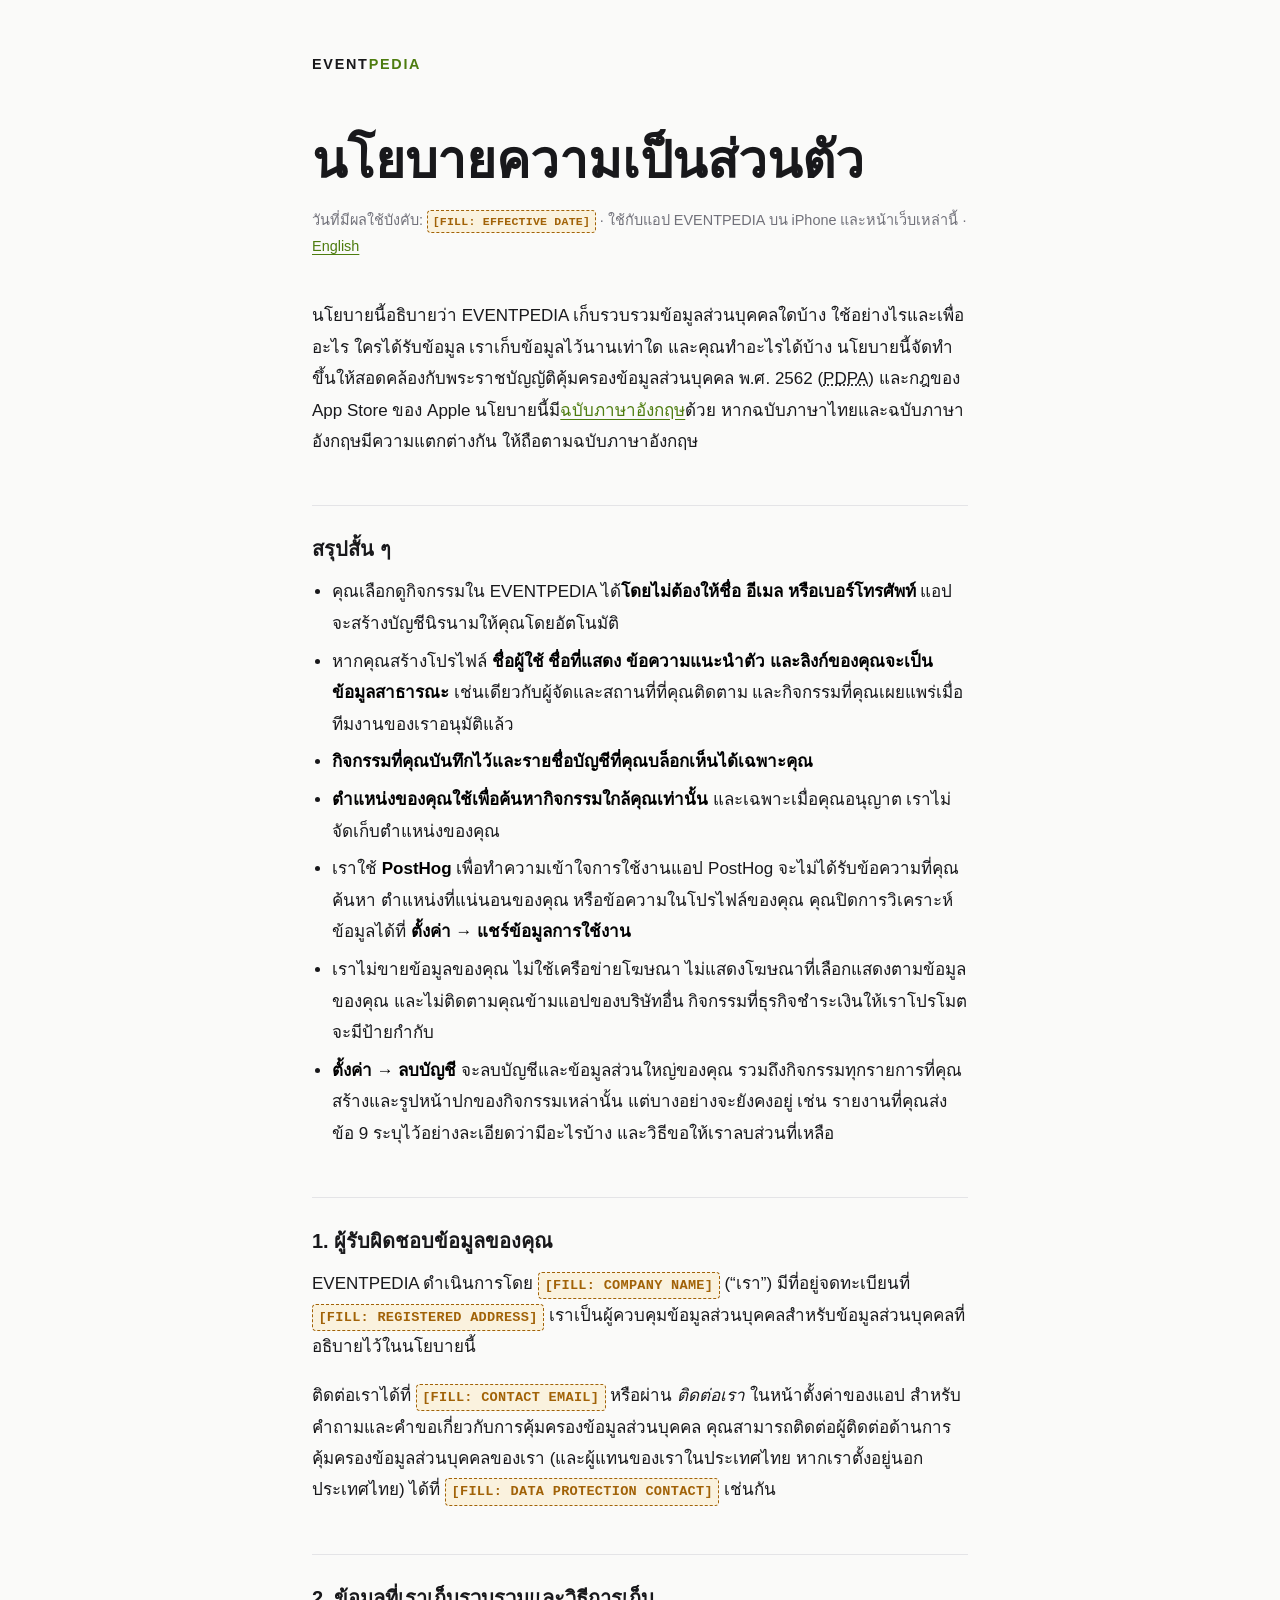
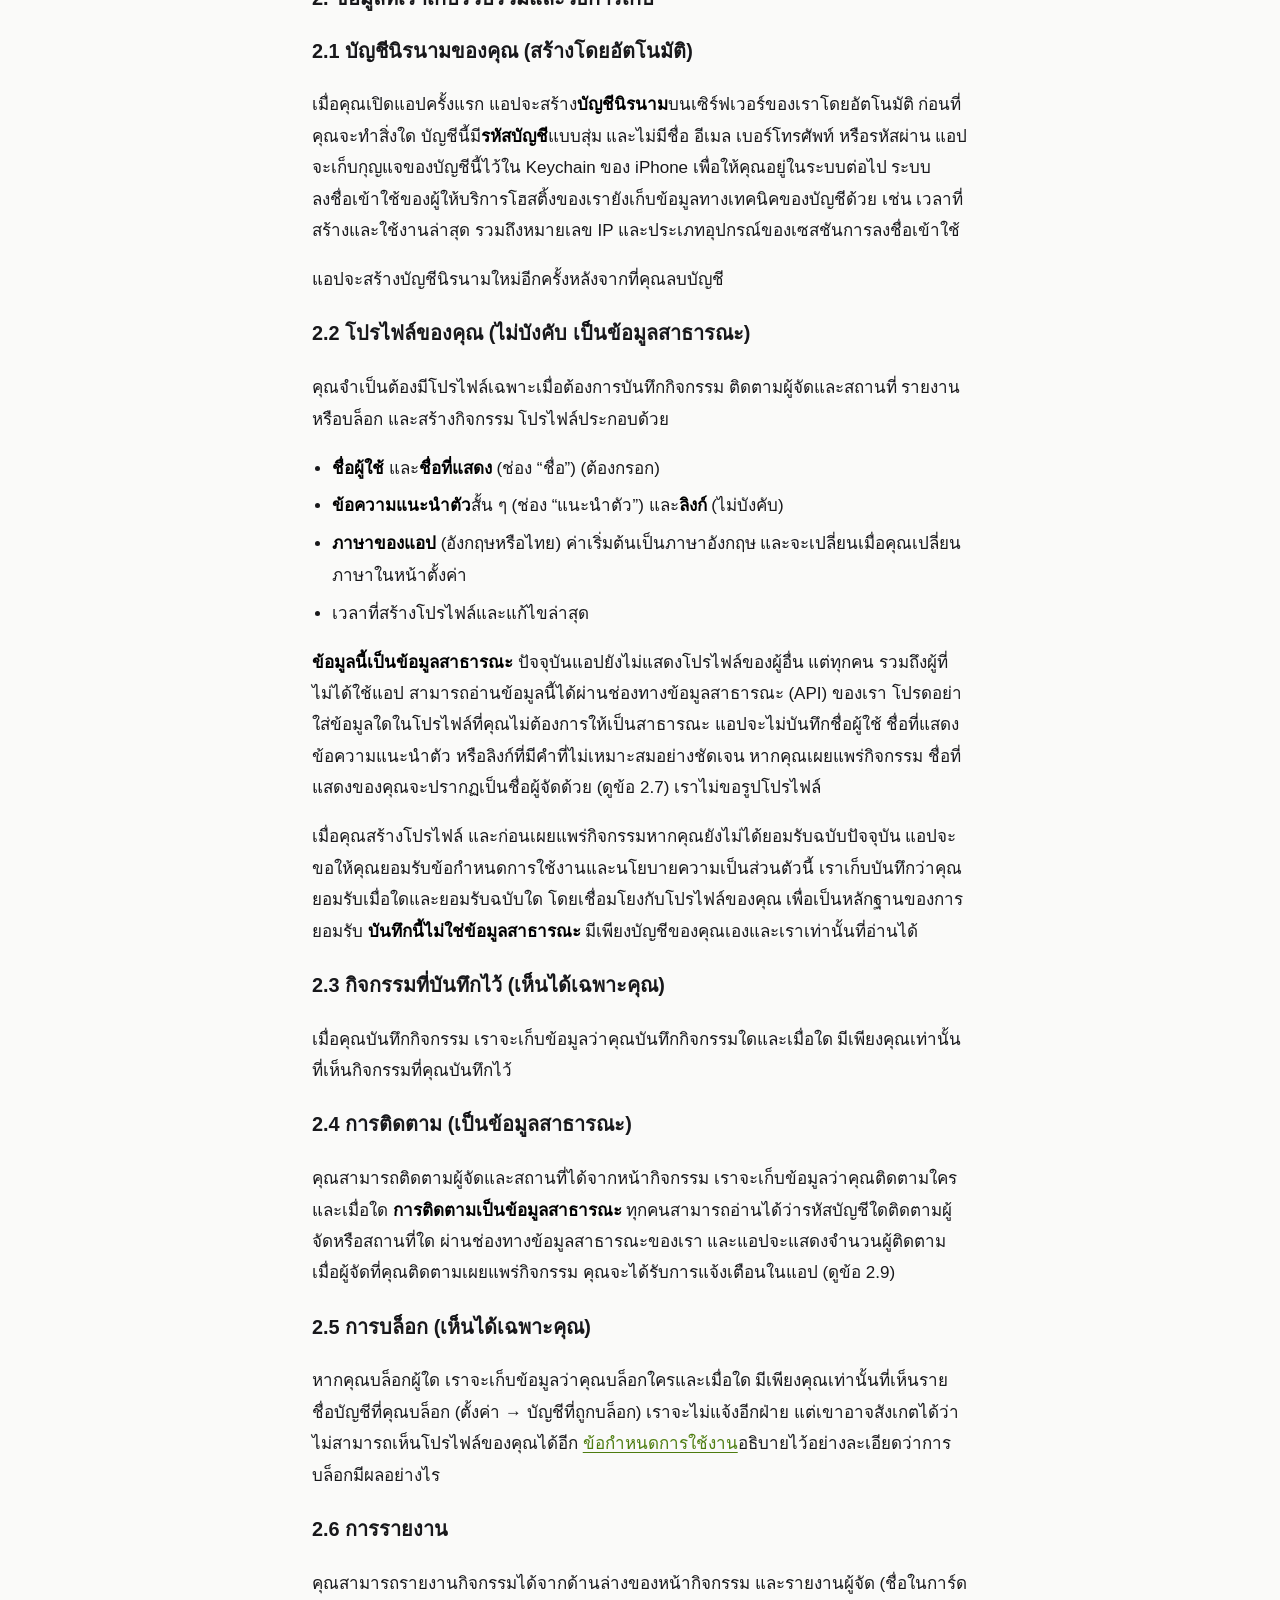
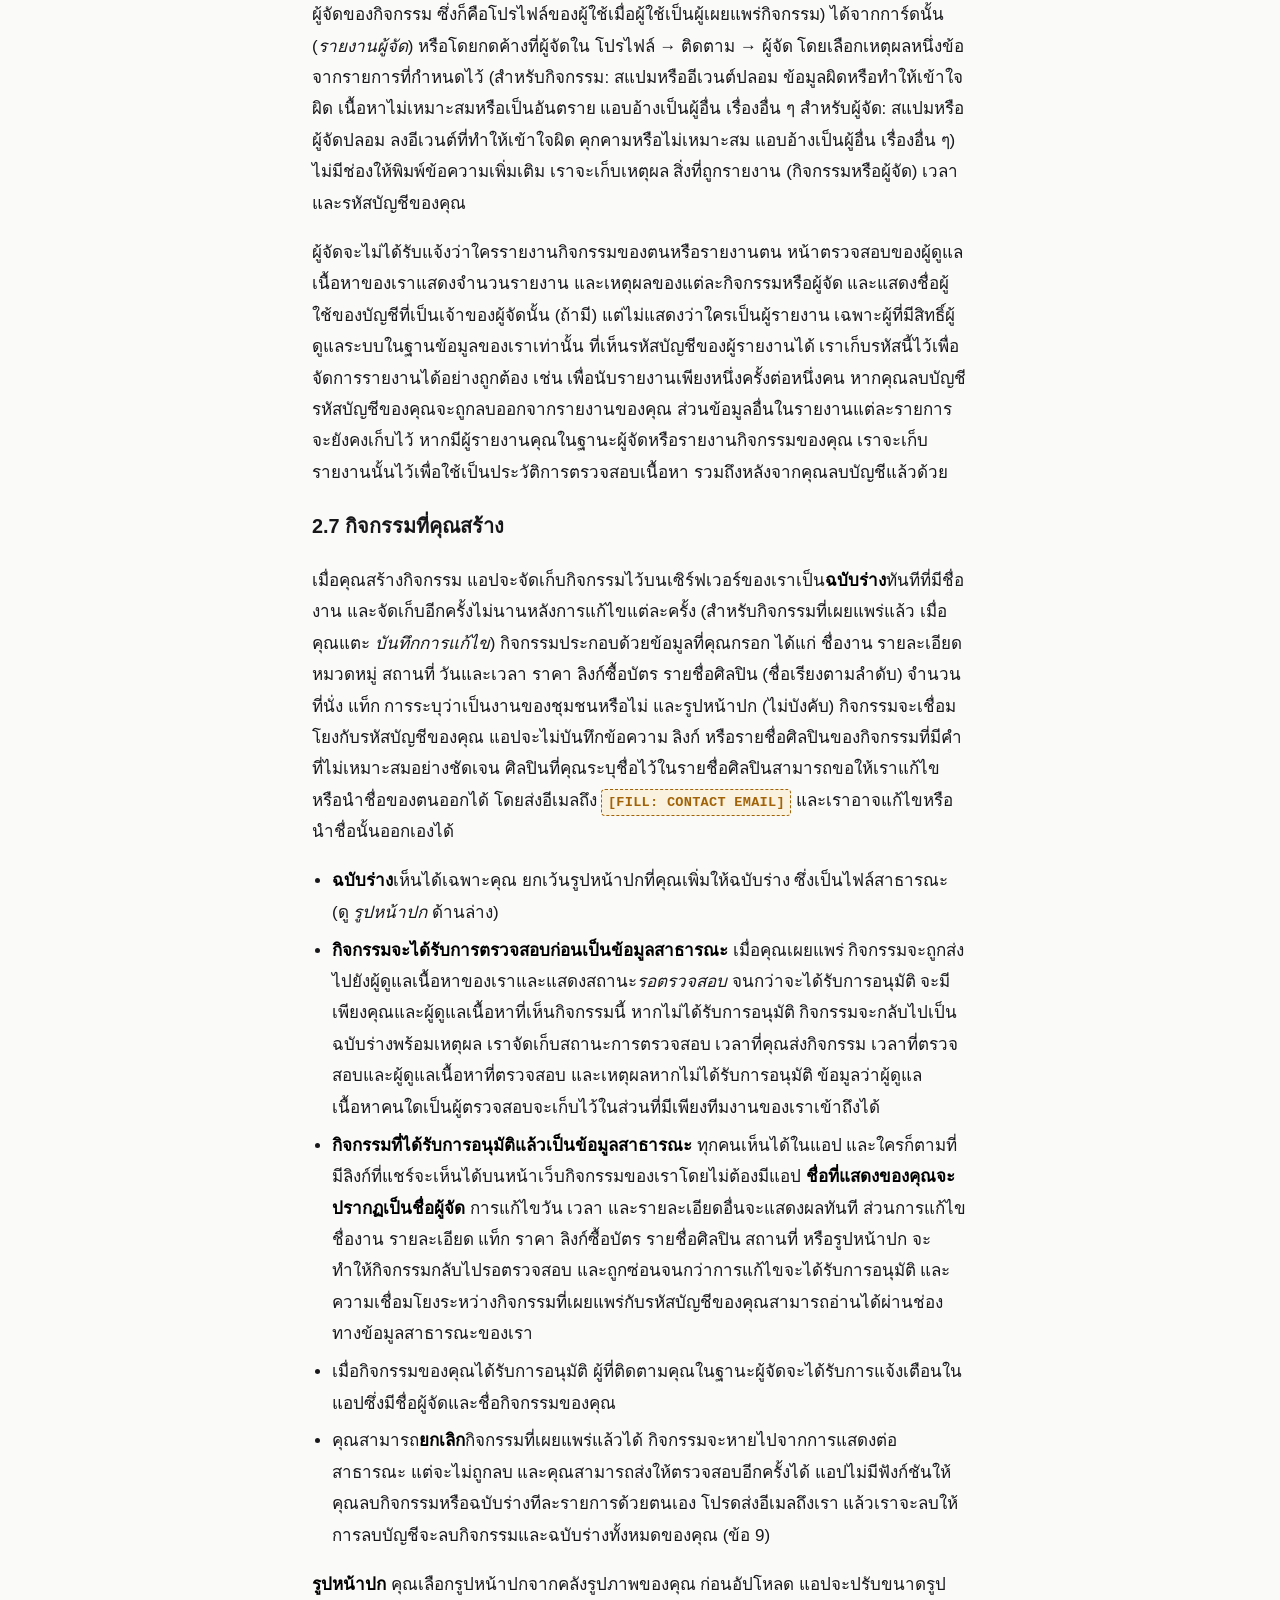
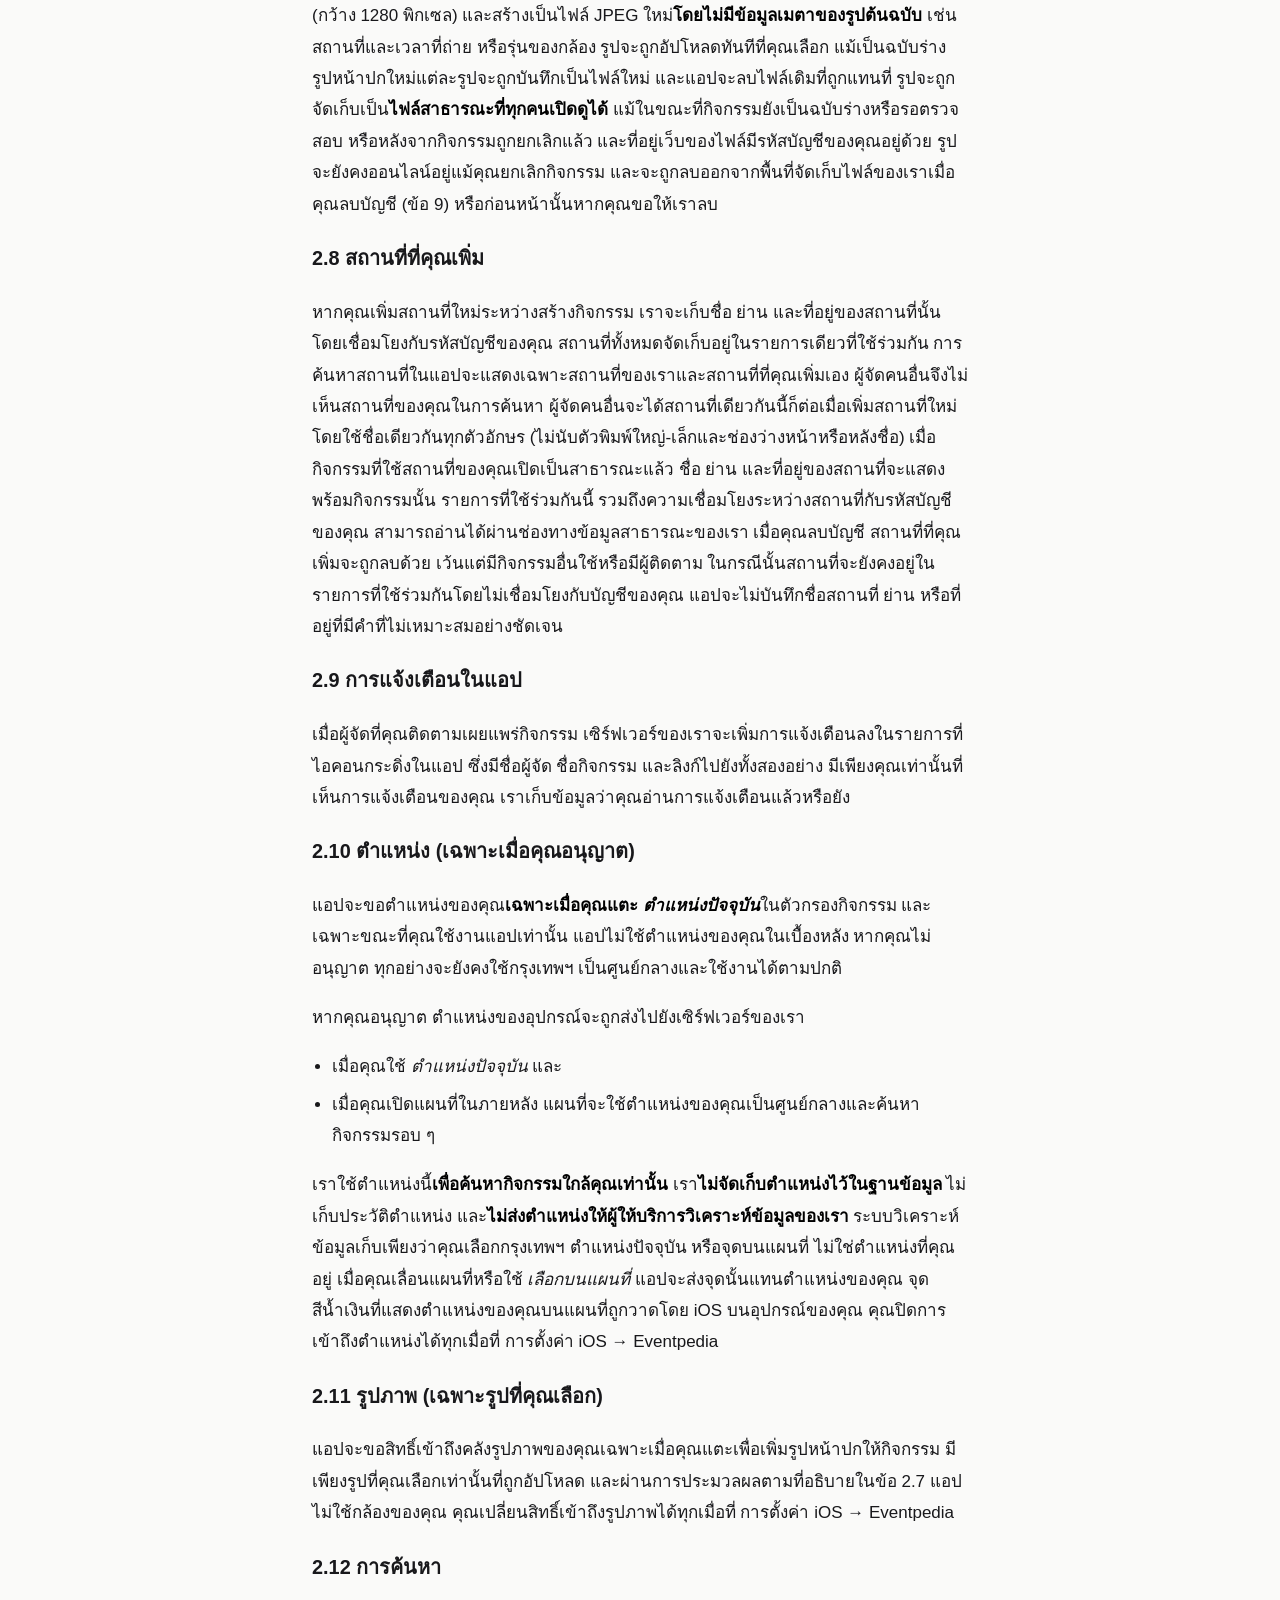
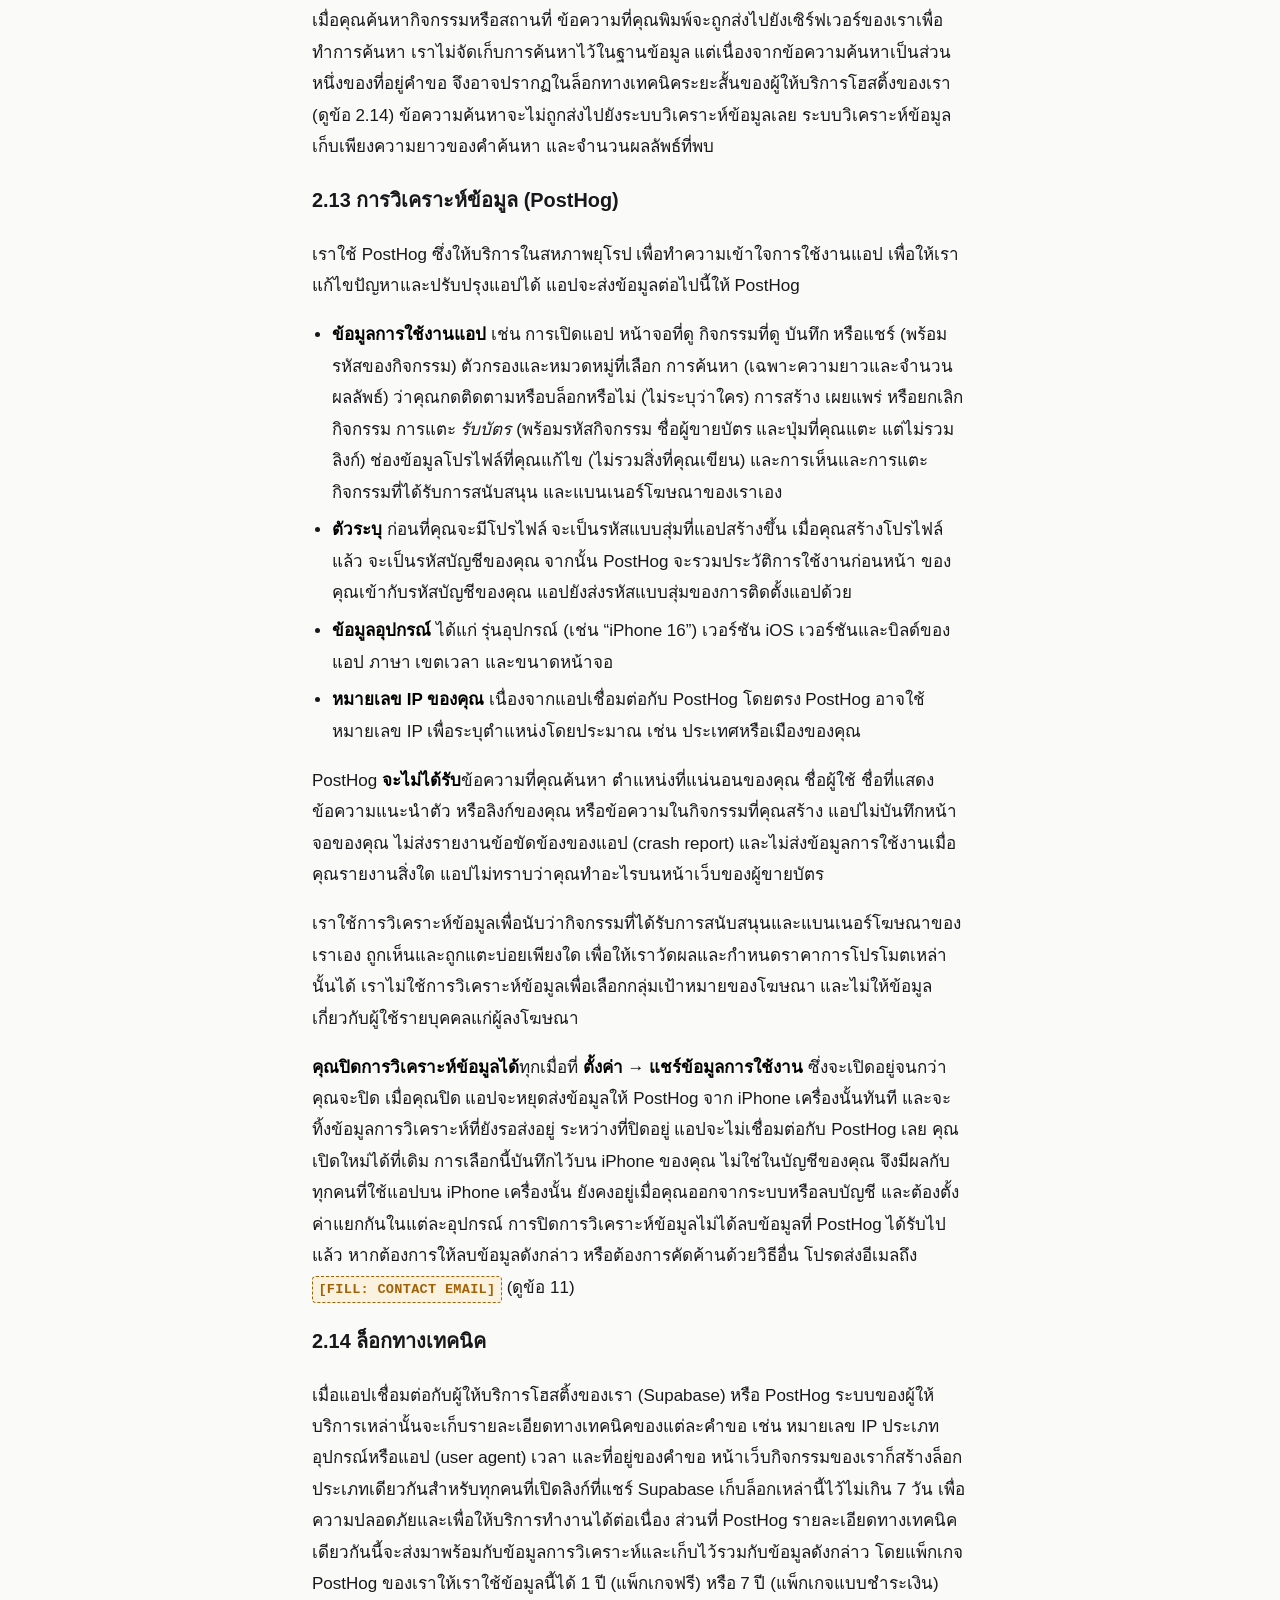
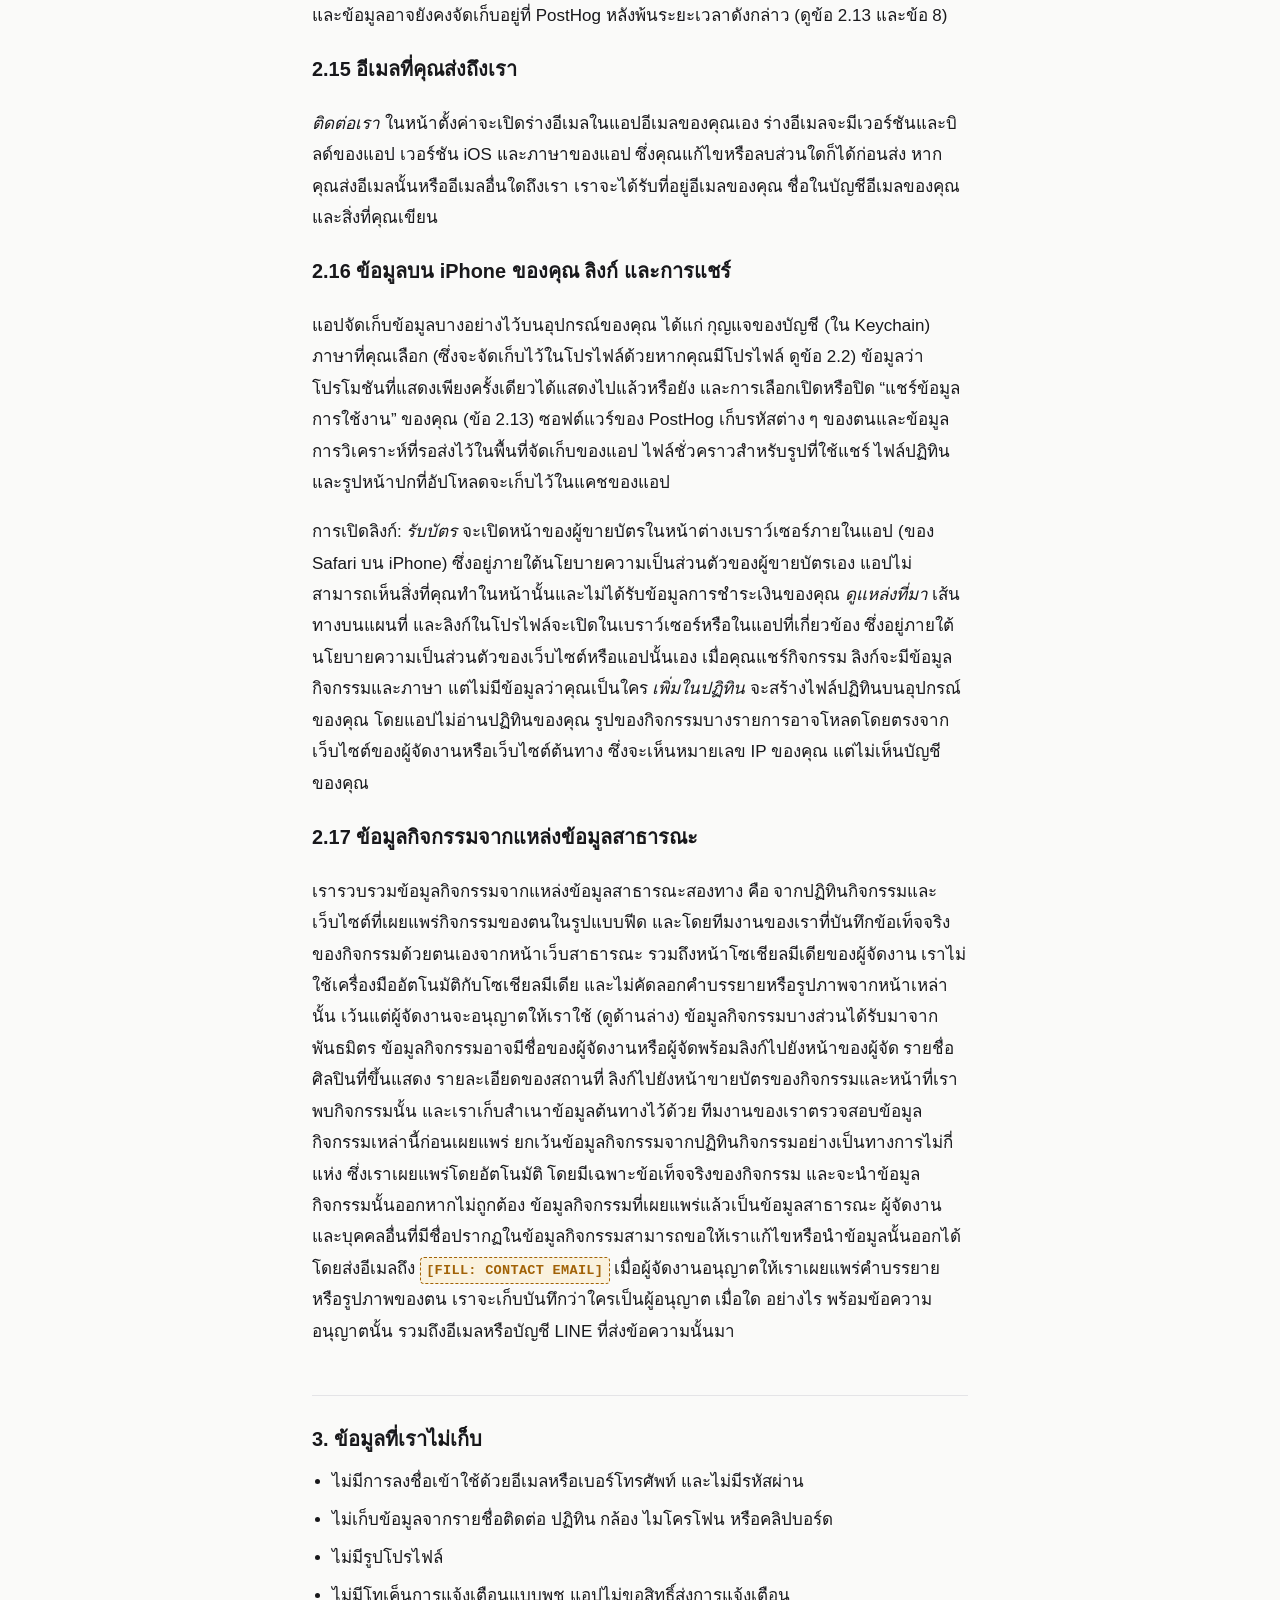
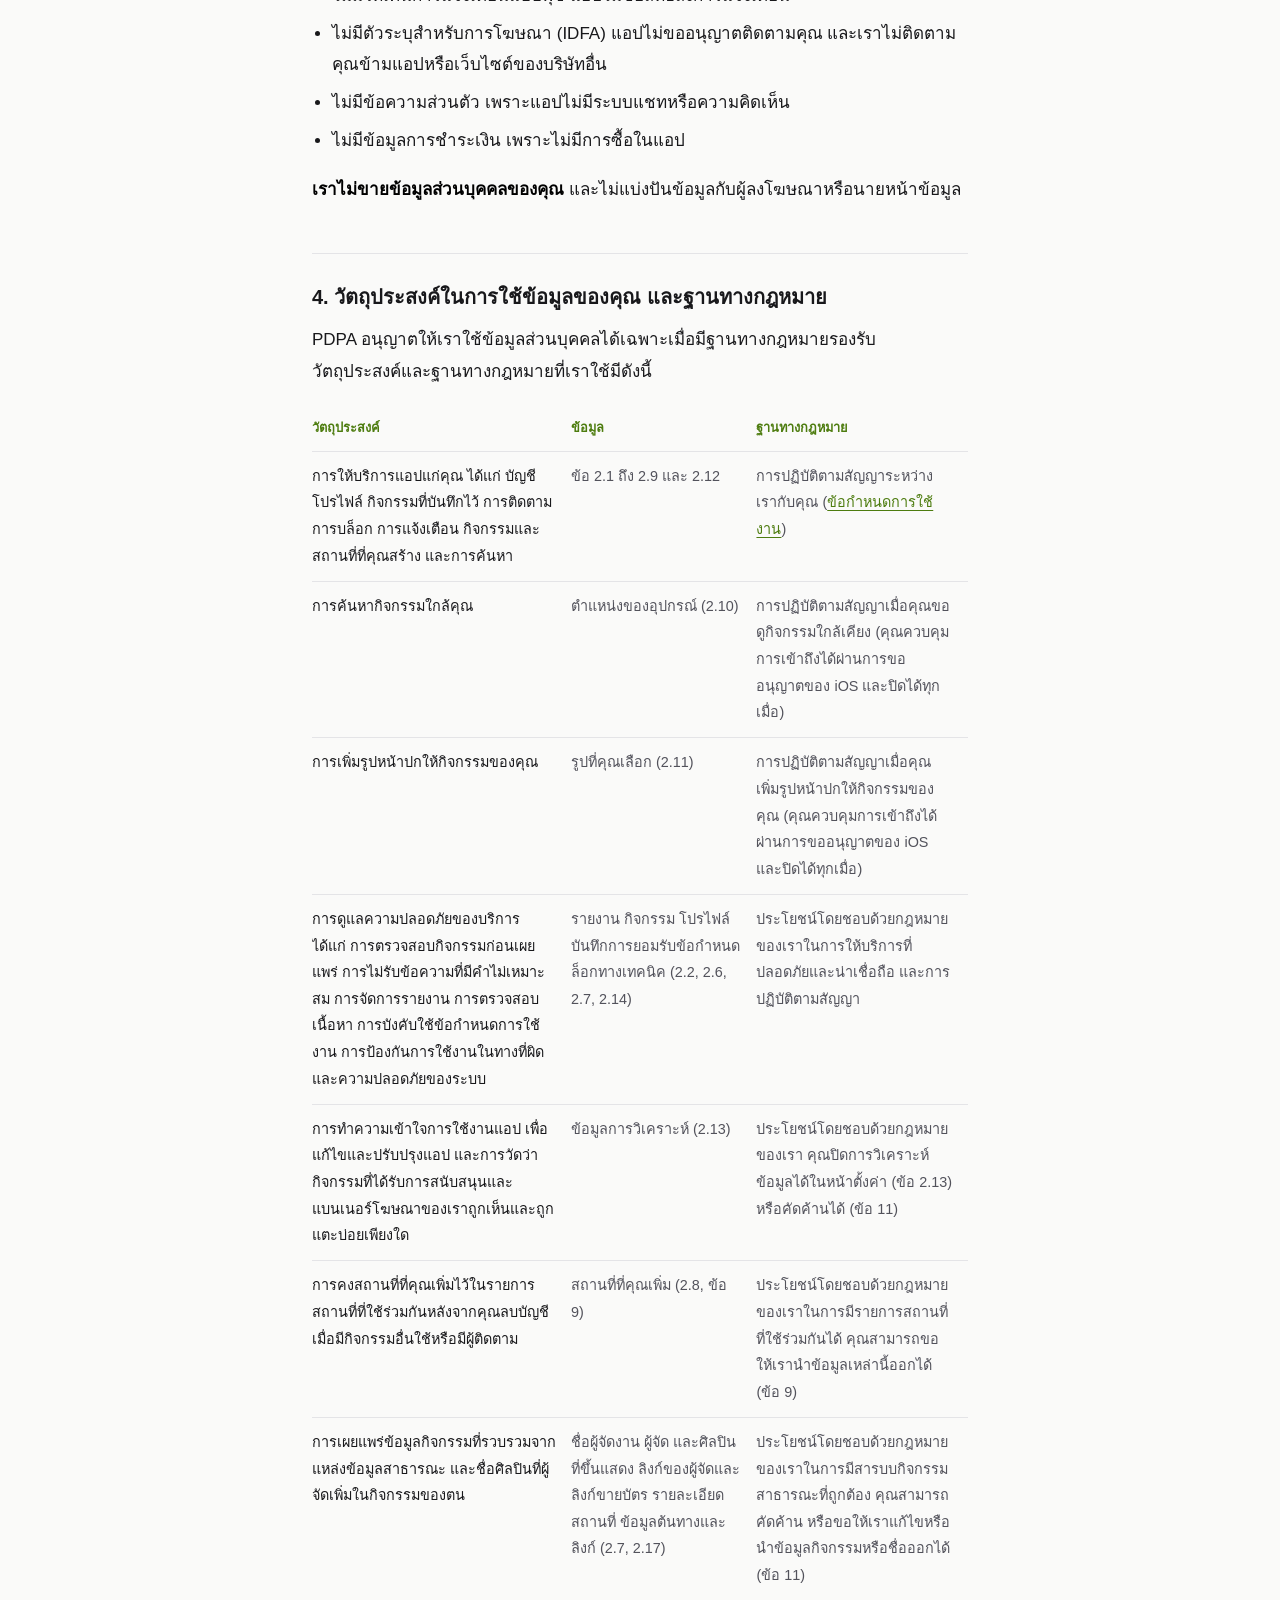
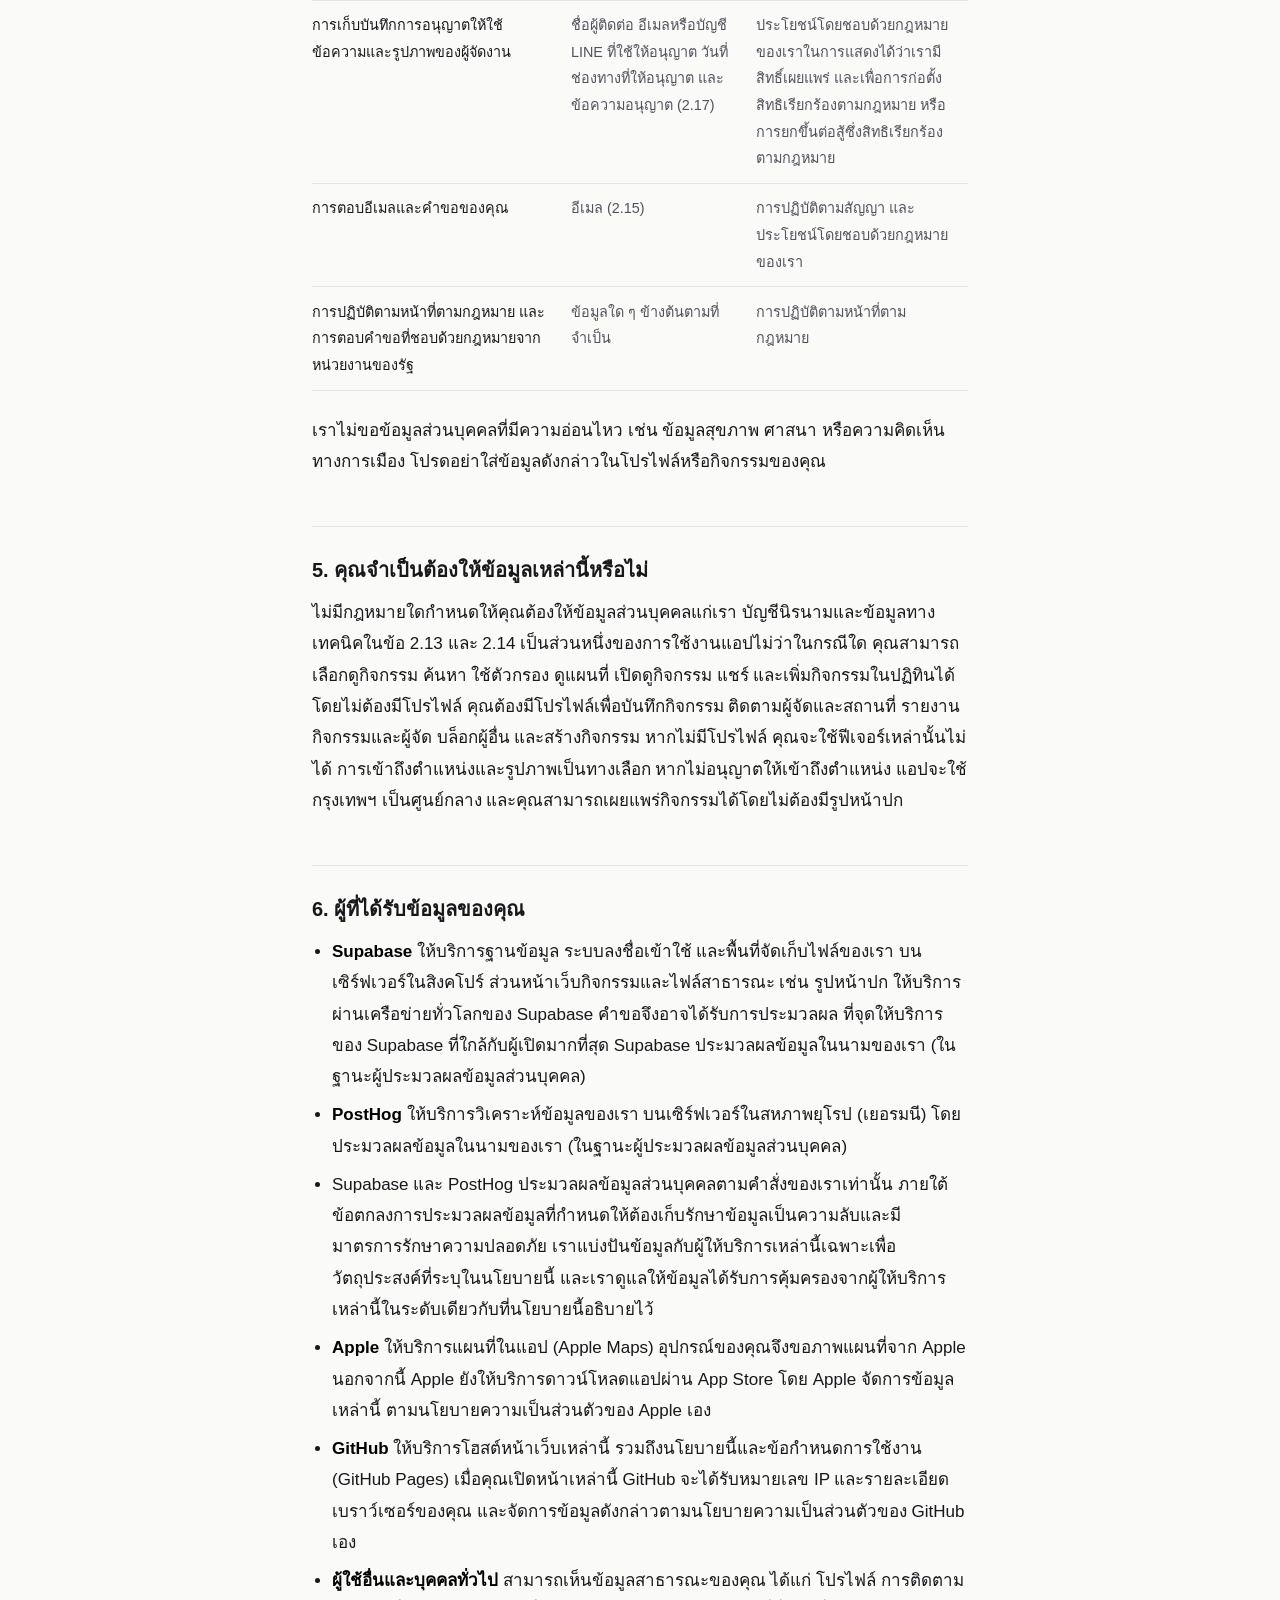
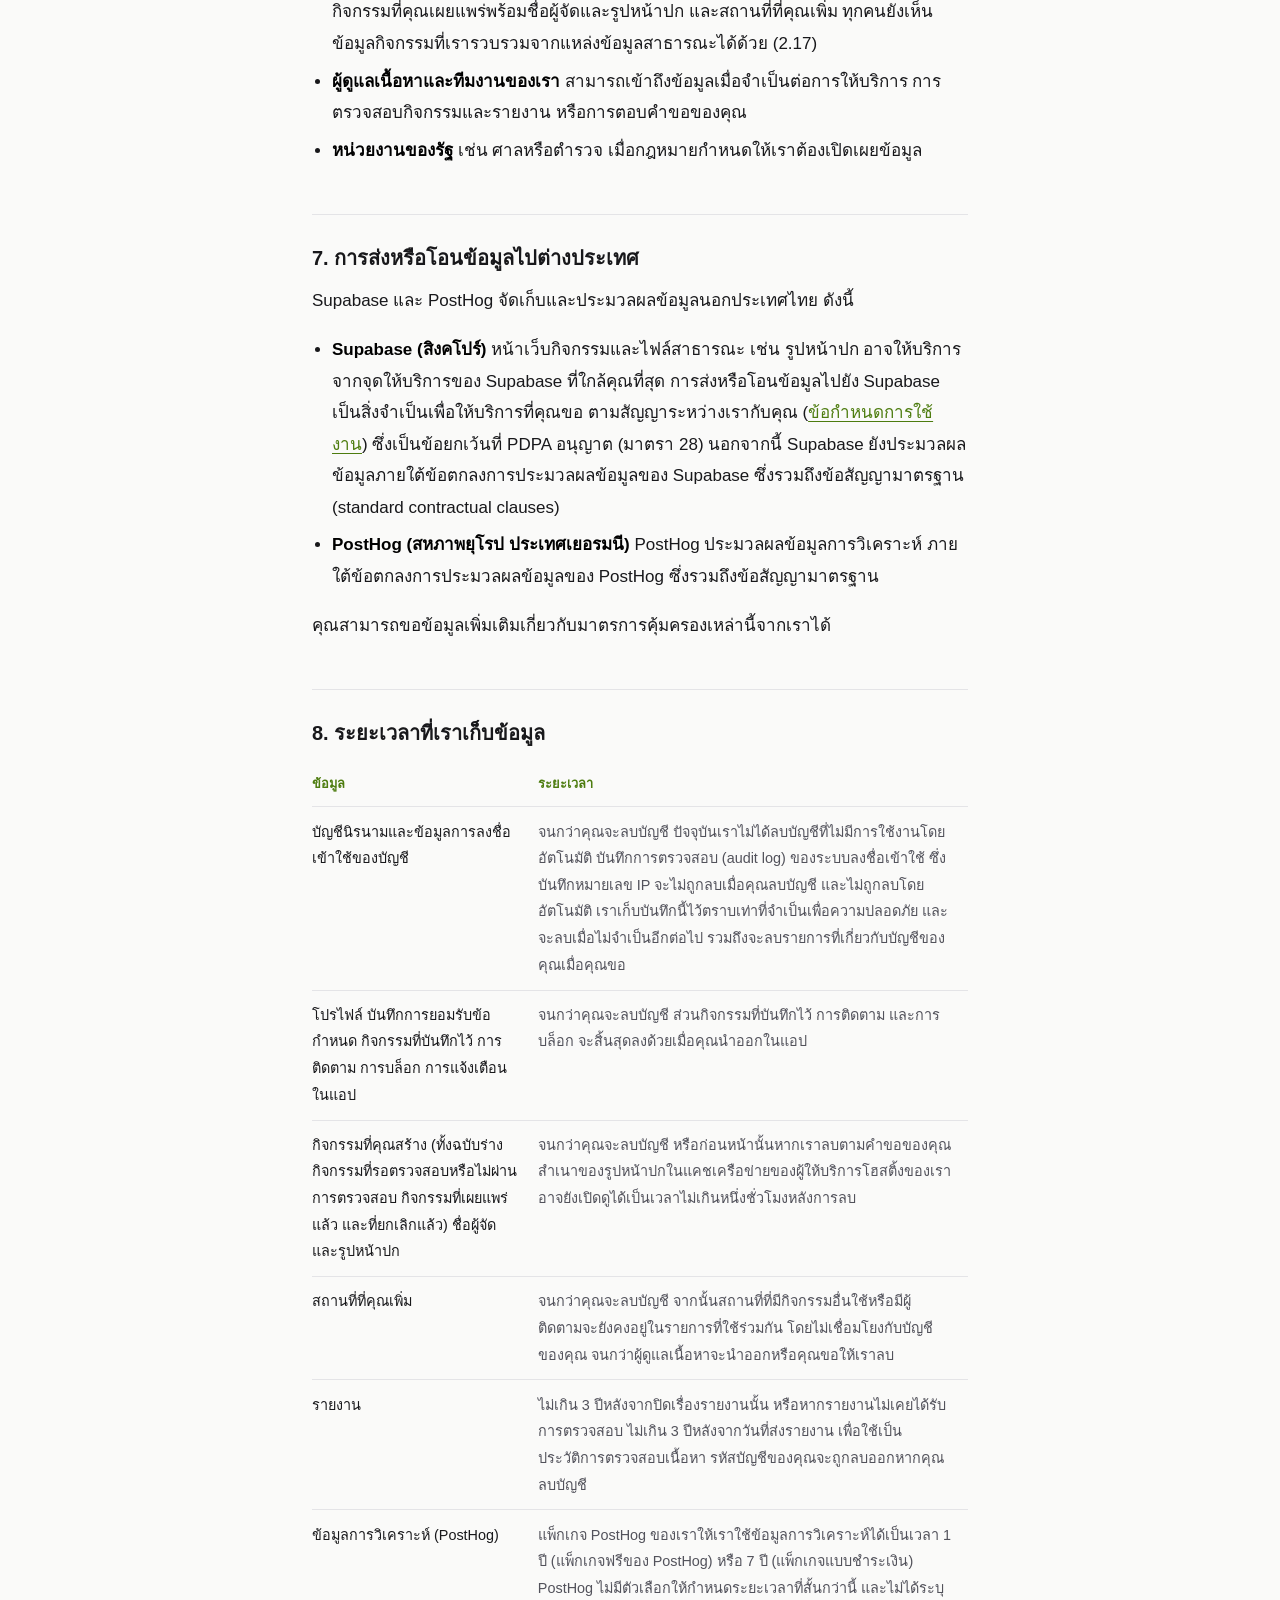
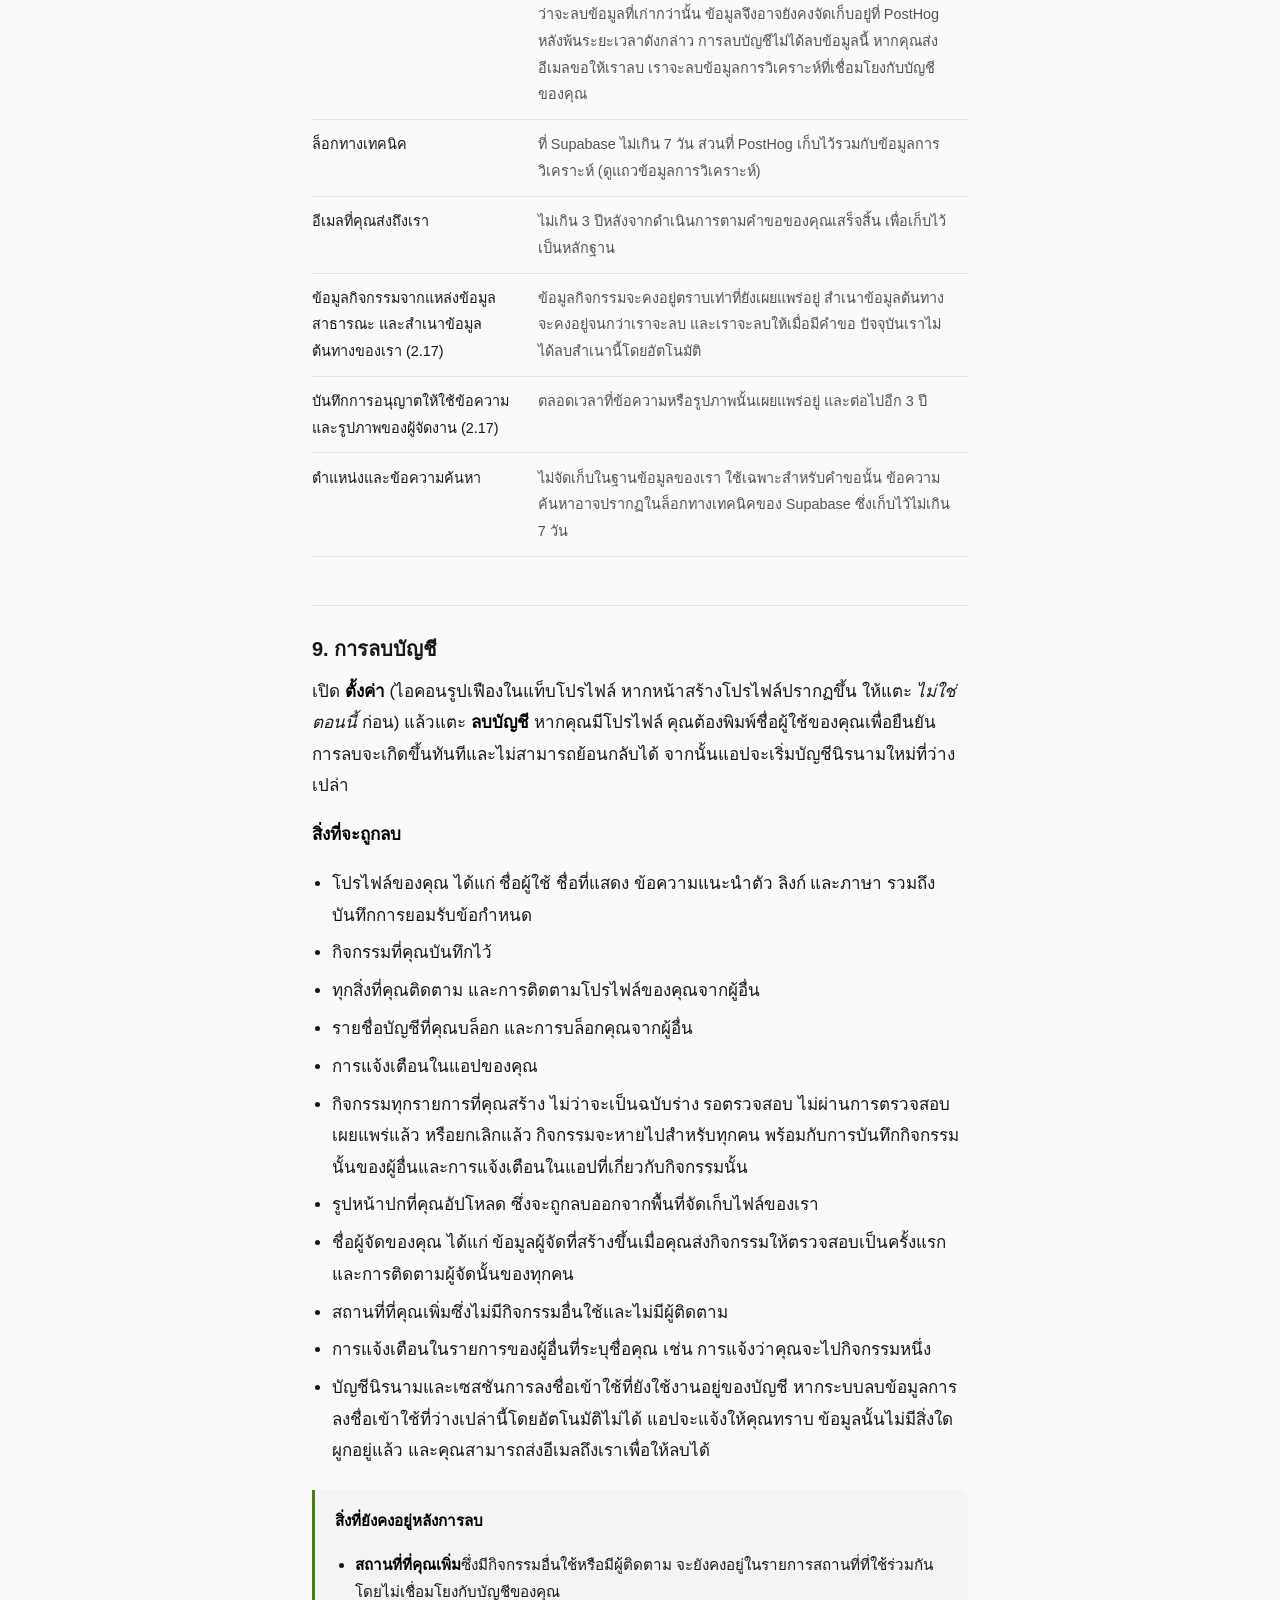
==== docs/privacy-th.html @ 0b0dc15e "Privacy 2.17: a few official calendars publish automatically The app's auto-ingest branch publishes " ====
<!doctype html>
<html lang="th">
<head>
<meta charset="utf-8">
<!-- noindex until the placeholders are filled: an unfinished legal page
     that search engines have cached is worse than one nobody can find.
     Remove this comment and the meta line then. -->
<meta name="robots" content="noindex">
<meta name="viewport" content="width=device-width,initial-scale=1">
<title>นโยบายความเป็นส่วนตัว · EVENTPEDIA</title>
<meta name="description" content="EVENTPEDIA เก็บรวบรวมข้อมูลใด เพื่ออะไร ใครได้รับข้อมูล เก็บไว้นานเท่าใด และลบได้อย่างไร">
<link rel="stylesheet" href="./style.css">
<link rel="alternate" hreflang="en" href="./privacy.html">
</head>
<body>
<div class="wrap">
  <a class="brand" href="./index.html">EVENT<span>PEDIA</span></a>

  <h1>นโยบายความเป็นส่วนตัว</h1>
  <p class="meta">
    วันที่มีผลใช้บังคับ: <span class="fill">[FILL: EFFECTIVE DATE]</span> ·
    ใช้กับแอป EVENTPEDIA บน iPhone และหน้าเว็บเหล่านี้ ·
    <a href="./privacy.html" hreflang="en" lang="en">English</a>
  </p>

  <p>
    นโยบายนี้อธิบายว่า EVENTPEDIA เก็บรวบรวมข้อมูลส่วนบุคคลใดบ้าง ใช้อย่างไรและเพื่ออะไร
    ใครได้รับข้อมูล เราเก็บข้อมูลไว้นานเท่าใด และคุณทำอะไรได้บ้าง
    นโยบายนี้จัดทำขึ้นให้สอดคล้องกับพระราชบัญญัติคุ้มครองข้อมูลส่วนบุคคล พ.ศ. 2562
    (<abbr title="พระราชบัญญัติคุ้มครองข้อมูลส่วนบุคคล">PDPA</abbr>) และกฎของ App Store ของ Apple
    นโยบายนี้มี<a href="./privacy.html" hreflang="en">ฉบับภาษาอังกฤษ</a>ด้วย
    หากฉบับภาษาไทยและฉบับภาษาอังกฤษมีความแตกต่างกัน ให้ถือตามฉบับภาษาอังกฤษ
  </p>

  <h2 id="short">สรุปสั้น ๆ</h2>
  <ul>
    <li>คุณเลือกดูกิจกรรมใน EVENTPEDIA ได้<strong>โดยไม่ต้องให้ชื่อ อีเมล หรือเบอร์โทรศัพท์</strong> แอปจะสร้างบัญชีนิรนามให้คุณโดยอัตโนมัติ</li>
    <li>หากคุณสร้างโปรไฟล์ <strong>ชื่อผู้ใช้ ชื่อที่แสดง ข้อความแนะนำตัว และลิงก์ของคุณจะเป็นข้อมูลสาธารณะ</strong> เช่นเดียวกับผู้จัดและสถานที่ที่คุณติดตาม และกิจกรรมที่คุณเผยแพร่เมื่อทีมงานของเราอนุมัติแล้ว</li>
    <li><strong>กิจกรรมที่คุณบันทึกไว้และรายชื่อบัญชีที่คุณบล็อกเห็นได้เฉพาะคุณ</strong></li>
    <li><strong>ตำแหน่งของคุณใช้เพื่อค้นหากิจกรรมใกล้คุณเท่านั้น</strong> และเฉพาะเมื่อคุณอนุญาต เราไม่จัดเก็บตำแหน่งของคุณ</li>
    <li>เราใช้ <strong>PostHog</strong> เพื่อทำความเข้าใจการใช้งานแอป PostHog จะไม่ได้รับข้อความที่คุณค้นหา ตำแหน่งที่แน่นอนของคุณ หรือข้อความในโปรไฟล์ของคุณ คุณปิดการวิเคราะห์ข้อมูลได้ที่ <strong>ตั้งค่า → แชร์ข้อมูลการใช้งาน</strong></li>
    <li>เราไม่ขายข้อมูลของคุณ ไม่ใช้เครือข่ายโฆษณา ไม่แสดงโฆษณาที่เลือกแสดงตามข้อมูลของคุณ และไม่ติดตามคุณข้ามแอปของบริษัทอื่น กิจกรรมที่ธุรกิจชำระเงินให้เราโปรโมตจะมีป้ายกำกับ</li>
    <li><strong>ตั้งค่า → ลบบัญชี</strong> จะลบบัญชีและข้อมูลส่วนใหญ่ของคุณ รวมถึงกิจกรรมทุกรายการที่คุณสร้างและรูปหน้าปกของกิจกรรมเหล่านั้น แต่บางอย่างจะยังคงอยู่ เช่น รายงานที่คุณส่ง ข้อ 9 ระบุไว้อย่างละเอียดว่ามีอะไรบ้าง และวิธีขอให้เราลบส่วนที่เหลือ</li>
  </ul>

  <h2 id="who">1. ผู้รับผิดชอบข้อมูลของคุณ</h2>
  <p>
    EVENTPEDIA ดำเนินการโดย <span class="fill">[FILL: COMPANY NAME]</span>
    (“เรา”) มีที่อยู่จดทะเบียนที่ <span class="fill">[FILL: REGISTERED ADDRESS]</span>
    เราเป็นผู้ควบคุมข้อมูลส่วนบุคคลสำหรับข้อมูลส่วนบุคคลที่อธิบายไว้ในนโยบายนี้
  </p>
  <p>
    ติดต่อเราได้ที่ <span class="fill">[FILL: CONTACT EMAIL]</span> หรือผ่าน
    <em>ติดต่อเรา</em> ในหน้าตั้งค่าของแอป สำหรับคำถามและคำขอเกี่ยวกับการคุ้มครองข้อมูลส่วนบุคคล
    คุณสามารถติดต่อผู้ติดต่อด้านการคุ้มครองข้อมูลส่วนบุคคลของเรา
    (และผู้แทนของเราในประเทศไทย หากเราตั้งอยู่นอกประเทศไทย) ได้ที่
    <span class="fill">[FILL: DATA PROTECTION CONTACT]</span> เช่นกัน
  </p>

  <h2 id="collect">2. ข้อมูลที่เราเก็บรวบรวมและวิธีการเก็บ</h2>

  <h3>2.1 บัญชีนิรนามของคุณ (สร้างโดยอัตโนมัติ)</h3>
  <p>
    เมื่อคุณเปิดแอปครั้งแรก แอปจะสร้าง<strong>บัญชีนิรนาม</strong>บนเซิร์ฟเวอร์ของเราโดยอัตโนมัติ
    ก่อนที่คุณจะทำสิ่งใด บัญชีนี้มี<strong>รหัสบัญชี</strong>แบบสุ่ม และไม่มีชื่อ อีเมล
    เบอร์โทรศัพท์ หรือรหัสผ่าน แอปจะเก็บกุญแจของบัญชีนี้ไว้ใน Keychain ของ iPhone
    เพื่อให้คุณอยู่ในระบบต่อไป ระบบลงชื่อเข้าใช้ของผู้ให้บริการโฮสติ้งของเรายังเก็บข้อมูลทางเทคนิคของบัญชีด้วย
    เช่น เวลาที่สร้างและใช้งานล่าสุด รวมถึงหมายเลข IP และประเภทอุปกรณ์ของเซสชันการลงชื่อเข้าใช้
  </p>
  <p>
    แอปจะสร้างบัญชีนิรนามใหม่อีกครั้งหลังจากที่คุณลบบัญชี
  </p>

  <h3>2.2 โปรไฟล์ของคุณ (ไม่บังคับ เป็นข้อมูลสาธารณะ)</h3>
  <p>
    คุณจำเป็นต้องมีโปรไฟล์เฉพาะเมื่อต้องการบันทึกกิจกรรม ติดตามผู้จัดและสถานที่ รายงานหรือบล็อก
    และสร้างกิจกรรม โปรไฟล์ประกอบด้วย
  </p>
  <ul>
    <li><strong>ชื่อผู้ใช้</strong> และ<strong>ชื่อที่แสดง</strong> (ช่อง “ชื่อ”) (ต้องกรอก)</li>
    <li><strong>ข้อความแนะนำตัว</strong>สั้น ๆ (ช่อง “แนะนำตัว”) และ<strong>ลิงก์</strong> (ไม่บังคับ)</li>
    <li><strong>ภาษาของแอป</strong> (อังกฤษหรือไทย) ค่าเริ่มต้นเป็นภาษาอังกฤษ และจะเปลี่ยนเมื่อคุณเปลี่ยนภาษาในหน้าตั้งค่า</li>
    <li>เวลาที่สร้างโปรไฟล์และแก้ไขล่าสุด</li>
  </ul>
  <p>
    <strong>ข้อมูลนี้เป็นข้อมูลสาธารณะ</strong> ปัจจุบันแอปยังไม่แสดงโปรไฟล์ของผู้อื่น
    แต่ทุกคน รวมถึงผู้ที่ไม่ได้ใช้แอป สามารถอ่านข้อมูลนี้ได้ผ่านช่องทางข้อมูลสาธารณะ (API) ของเรา
    โปรดอย่าใส่ข้อมูลใดในโปรไฟล์ที่คุณไม่ต้องการให้เป็นสาธารณะ
    แอปจะไม่บันทึกชื่อผู้ใช้ ชื่อที่แสดง ข้อความแนะนำตัว หรือลิงก์ที่มีคำที่ไม่เหมาะสมอย่างชัดเจน หากคุณเผยแพร่กิจกรรม
    ชื่อที่แสดงของคุณจะปรากฏเป็นชื่อผู้จัดด้วย (ดูข้อ 2.7) เราไม่ขอรูปโปรไฟล์
  </p>
  <p>
    เมื่อคุณสร้างโปรไฟล์ และก่อนเผยแพร่กิจกรรมหากคุณยังไม่ได้ยอมรับฉบับปัจจุบัน
    แอปจะขอให้คุณยอมรับข้อกำหนดการใช้งานและนโยบายความเป็นส่วนตัวนี้
    เราเก็บบันทึกว่าคุณยอมรับเมื่อใดและยอมรับฉบับใด โดยเชื่อมโยงกับโปรไฟล์ของคุณ เพื่อเป็นหลักฐานของการยอมรับ
    <strong>บันทึกนี้ไม่ใช่ข้อมูลสาธารณะ</strong> มีเพียงบัญชีของคุณเองและเราเท่านั้นที่อ่านได้
  </p>

  <h3>2.3 กิจกรรมที่บันทึกไว้ (เห็นได้เฉพาะคุณ)</h3>
  <p>
    เมื่อคุณบันทึกกิจกรรม เราจะเก็บข้อมูลว่าคุณบันทึกกิจกรรมใดและเมื่อใด
    มีเพียงคุณเท่านั้นที่เห็นกิจกรรมที่คุณบันทึกไว้
  </p>

  <h3>2.4 การติดตาม (เป็นข้อมูลสาธารณะ)</h3>
  <p>
    คุณสามารถติดตามผู้จัดและสถานที่ได้จากหน้ากิจกรรม เราจะเก็บข้อมูลว่าคุณติดตามใครและเมื่อใด
    <strong>การติดตามเป็นข้อมูลสาธารณะ</strong> ทุกคนสามารถอ่านได้ว่ารหัสบัญชีใดติดตามผู้จัดหรือสถานที่ใด
    ผ่านช่องทางข้อมูลสาธารณะของเรา และแอปจะแสดงจำนวนผู้ติดตาม เมื่อผู้จัดที่คุณติดตามเผยแพร่กิจกรรม
    คุณจะได้รับการแจ้งเตือนในแอป (ดูข้อ 2.9)
  </p>

  <h3>2.5 การบล็อก (เห็นได้เฉพาะคุณ)</h3>
  <p>
    หากคุณบล็อกผู้ใด เราจะเก็บข้อมูลว่าคุณบล็อกใครและเมื่อใด มีเพียงคุณเท่านั้นที่เห็นรายชื่อบัญชีที่คุณบล็อก
    (ตั้งค่า → บัญชีที่ถูกบล็อก) เราจะไม่แจ้งอีกฝ่าย แต่เขาอาจสังเกตได้ว่าไม่สามารถเห็นโปรไฟล์ของคุณได้อีก
    <a href="./terms-th.html#blocking">ข้อกำหนดการใช้งาน</a>อธิบายไว้อย่างละเอียดว่าการบล็อกมีผลอย่างไร
  </p>

  <h3>2.6 การรายงาน</h3>
  <p>
    คุณสามารถรายงานกิจกรรมได้จากด้านล่างของหน้ากิจกรรม และรายงานผู้จัด (ชื่อในการ์ดผู้จัดของกิจกรรม
    ซึ่งก็คือโปรไฟล์ของผู้ใช้เมื่อผู้ใช้เป็นผู้เผยแพร่กิจกรรม) ได้จากการ์ดนั้น (<em>รายงานผู้จัด</em>)
    หรือโดยกดค้างที่ผู้จัดใน โปรไฟล์ → ติดตาม → ผู้จัด โดยเลือกเหตุผลหนึ่งข้อจากรายการที่กำหนดไว้
    (สำหรับกิจกรรม: สแปมหรืออีเวนต์ปลอม ข้อมูลผิดหรือทำให้เข้าใจผิด เนื้อหาไม่เหมาะสมหรือเป็นอันตราย
    แอบอ้างเป็นผู้อื่น เรื่องอื่น ๆ สำหรับผู้จัด: สแปมหรือผู้จัดปลอม ลงอีเวนต์ที่ทำให้เข้าใจผิด
    คุกคามหรือไม่เหมาะสม แอบอ้างเป็นผู้อื่น เรื่องอื่น ๆ) ไม่มีช่องให้พิมพ์ข้อความเพิ่มเติม เราจะเก็บเหตุผล
    สิ่งที่ถูกรายงาน (กิจกรรมหรือผู้จัด) เวลา และรหัสบัญชีของคุณ
  </p>
  <p>
    ผู้จัดจะไม่ได้รับแจ้งว่าใครรายงานกิจกรรมของตนหรือรายงานตน หน้าตรวจสอบของผู้ดูแลเนื้อหาของเราแสดงจำนวนรายงาน
    และเหตุผลของแต่ละกิจกรรมหรือผู้จัด และแสดงชื่อผู้ใช้ของบัญชีที่เป็นเจ้าของผู้จัดนั้น (ถ้ามี)
    แต่ไม่แสดงว่าใครเป็นผู้รายงาน เฉพาะผู้ที่มีสิทธิ์ผู้ดูแลระบบในฐานข้อมูลของเราเท่านั้น
    ที่เห็นรหัสบัญชีของผู้รายงานได้ เราเก็บรหัสนี้ไว้เพื่อจัดการรายงานได้อย่างถูกต้อง
    เช่น เพื่อนับรายงานเพียงหนึ่งครั้งต่อหนึ่งคน หากคุณลบบัญชี รหัสบัญชีของคุณจะถูกลบออกจากรายงานของคุณ
    ส่วนข้อมูลอื่นในรายงานแต่ละรายการจะยังคงเก็บไว้
    หากมีผู้รายงานคุณในฐานะผู้จัดหรือรายงานกิจกรรมของคุณ เราจะเก็บรายงานนั้นไว้เพื่อใช้เป็นประวัติการตรวจสอบเนื้อหา
    รวมถึงหลังจากคุณลบบัญชีแล้วด้วย
  </p>

  <h3>2.7 กิจกรรมที่คุณสร้าง</h3>
  <p>
    เมื่อคุณสร้างกิจกรรม แอปจะจัดเก็บกิจกรรมไว้บนเซิร์ฟเวอร์ของเราเป็น<strong>ฉบับร่าง</strong>ทันทีที่มีชื่องาน
    และจัดเก็บอีกครั้งไม่นานหลังการแก้ไขแต่ละครั้ง (สำหรับกิจกรรมที่เผยแพร่แล้ว เมื่อคุณแตะ <em>บันทึกการแก้ไข</em>)
    กิจกรรมประกอบด้วยข้อมูลที่คุณกรอก ได้แก่ ชื่องาน รายละเอียด
    หมวดหมู่ สถานที่ วันและเวลา ราคา ลิงก์ซื้อบัตร รายชื่อศิลปิน (ชื่อเรียงตามลำดับ)
    จำนวนที่นั่ง แท็ก การระบุว่าเป็นงานของชุมชนหรือไม่
    และรูปหน้าปก (ไม่บังคับ) กิจกรรมจะเชื่อมโยงกับรหัสบัญชีของคุณ
    แอปจะไม่บันทึกข้อความ ลิงก์ หรือรายชื่อศิลปินของกิจกรรมที่มีคำที่ไม่เหมาะสมอย่างชัดเจน
    ศิลปินที่คุณระบุชื่อไว้ในรายชื่อศิลปินสามารถขอให้เราแก้ไขหรือนำชื่อของตนออกได้ โดยส่งอีเมลถึง
    <span class="fill">[FILL: CONTACT EMAIL]</span>
    และเราอาจแก้ไขหรือนำชื่อนั้นออกเองได้
  </p>
  <ul>
    <li><strong>ฉบับร่าง</strong>เห็นได้เฉพาะคุณ ยกเว้นรูปหน้าปกที่คุณเพิ่มให้ฉบับร่าง ซึ่งเป็นไฟล์สาธารณะ (ดู <em>รูปหน้าปก</em> ด้านล่าง)</li>
    <li>
      <strong>กิจกรรมจะได้รับการตรวจสอบก่อนเป็นข้อมูลสาธารณะ</strong> เมื่อคุณเผยแพร่
      กิจกรรมจะถูกส่งไปยังผู้ดูแลเนื้อหาของเราและแสดงสถานะ<em>รอตรวจสอบ</em>
      จนกว่าจะได้รับการอนุมัติ จะมีเพียงคุณและผู้ดูแลเนื้อหาที่เห็นกิจกรรมนี้
      หากไม่ได้รับการอนุมัติ กิจกรรมจะกลับไปเป็นฉบับร่างพร้อมเหตุผล
      เราจัดเก็บสถานะการตรวจสอบ เวลาที่คุณส่งกิจกรรม เวลาที่ตรวจสอบและผู้ดูแลเนื้อหาที่ตรวจสอบ
      และเหตุผลหากไม่ได้รับการอนุมัติ
      ข้อมูลว่าผู้ดูแลเนื้อหาคนใดเป็นผู้ตรวจสอบจะเก็บไว้ในส่วนที่มีเพียงทีมงานของเราเข้าถึงได้
    </li>
    <li>
      <strong>กิจกรรมที่ได้รับการอนุมัติแล้วเป็นข้อมูลสาธารณะ</strong> ทุกคนเห็นได้ในแอป
      และใครก็ตามที่มีลิงก์ที่แชร์จะเห็นได้บนหน้าเว็บกิจกรรมของเราโดยไม่ต้องมีแอป
      <strong>ชื่อที่แสดงของคุณจะปรากฏเป็นชื่อผู้จัด</strong> การแก้ไขวัน เวลา และรายละเอียดอื่นจะแสดงผลทันที
      ส่วนการแก้ไขชื่องาน รายละเอียด แท็ก ราคา ลิงก์ซื้อบัตร รายชื่อศิลปิน สถานที่ หรือรูปหน้าปก จะทำให้กิจกรรมกลับไปรอตรวจสอบ
      และถูกซ่อนจนกว่าการแก้ไขจะได้รับการอนุมัติ
      และความเชื่อมโยงระหว่างกิจกรรมที่เผยแพร่กับรหัสบัญชีของคุณสามารถอ่านได้ผ่านช่องทางข้อมูลสาธารณะของเรา
    </li>
    <li>เมื่อกิจกรรมของคุณได้รับการอนุมัติ ผู้ที่ติดตามคุณในฐานะผู้จัดจะได้รับการแจ้งเตือนในแอปซึ่งมีชื่อผู้จัดและชื่อกิจกรรมของคุณ</li>
    <li>
      คุณสามารถ<strong>ยกเลิก</strong>กิจกรรมที่เผยแพร่แล้วได้ กิจกรรมจะหายไปจากการแสดงต่อสาธารณะ
      แต่จะไม่ถูกลบ และคุณสามารถส่งให้ตรวจสอบอีกครั้งได้ แอปไม่มีฟังก์ชันให้คุณลบกิจกรรมหรือฉบับร่างทีละรายการด้วยตนเอง
      โปรดส่งอีเมลถึงเรา แล้วเราจะลบให้ การลบบัญชีจะลบกิจกรรมและฉบับร่างทั้งหมดของคุณ (ข้อ 9)
    </li>
  </ul>
  <p>
    <strong>รูปหน้าปก</strong> คุณเลือกรูปหน้าปกจากคลังรูปภาพของคุณ ก่อนอัปโหลด แอปจะปรับขนาดรูป
    (กว้าง 1280 พิกเซล) และสร้างเป็นไฟล์ JPEG ใหม่<strong>โดยไม่มีข้อมูลเมตาของรูปต้นฉบับ</strong>
    เช่น สถานที่และเวลาที่ถ่าย หรือรุ่นของกล้อง รูปจะถูกอัปโหลดทันทีที่คุณเลือก แม้เป็นฉบับร่าง
    รูปหน้าปกใหม่แต่ละรูปจะถูกบันทึกเป็นไฟล์ใหม่ และแอปจะลบไฟล์เดิมที่ถูกแทนที่
    รูปจะถูกจัดเก็บเป็น<strong>ไฟล์สาธารณะที่ทุกคนเปิดดูได้</strong> แม้ในขณะที่กิจกรรมยังเป็นฉบับร่างหรือรอตรวจสอบ
    หรือหลังจากกิจกรรมถูกยกเลิกแล้ว และที่อยู่เว็บของไฟล์มีรหัสบัญชีของคุณอยู่ด้วย
    รูปจะยังคงออนไลน์อยู่แม้คุณยกเลิกกิจกรรม และจะถูกลบออกจากพื้นที่จัดเก็บไฟล์ของเราเมื่อคุณลบบัญชี (ข้อ 9)
    หรือก่อนหน้านั้นหากคุณขอให้เราลบ
  </p>

  <h3>2.8 สถานที่ที่คุณเพิ่ม</h3>
  <p>
    หากคุณเพิ่มสถานที่ใหม่ระหว่างสร้างกิจกรรม เราจะเก็บชื่อ ย่าน และที่อยู่ของสถานที่นั้น
    โดยเชื่อมโยงกับรหัสบัญชีของคุณ สถานที่ทั้งหมดจัดเก็บอยู่ในรายการเดียวที่ใช้ร่วมกัน
    การค้นหาสถานที่ในแอปจะแสดงเฉพาะสถานที่ของเราและสถานที่ที่คุณเพิ่มเอง ผู้จัดคนอื่นจึงไม่เห็นสถานที่ของคุณในการค้นหา
    ผู้จัดคนอื่นจะได้สถานที่เดียวกันนี้ก็ต่อเมื่อเพิ่มสถานที่ใหม่โดยใช้ชื่อเดียวกันทุกตัวอักษร (ไม่นับตัวพิมพ์ใหญ่-เล็กและช่องว่างหน้าหรือหลังชื่อ)
    เมื่อกิจกรรมที่ใช้สถานที่ของคุณเปิดเป็นสาธารณะแล้ว ชื่อ ย่าน และที่อยู่ของสถานที่จะแสดงพร้อมกิจกรรมนั้น
    รายการที่ใช้ร่วมกันนี้ รวมถึงความเชื่อมโยงระหว่างสถานที่กับรหัสบัญชีของคุณ สามารถอ่านได้ผ่านช่องทางข้อมูลสาธารณะของเรา
    เมื่อคุณลบบัญชี สถานที่ที่คุณเพิ่มจะถูกลบด้วย เว้นแต่มีกิจกรรมอื่นใช้หรือมีผู้ติดตาม
    ในกรณีนั้นสถานที่จะยังคงอยู่ในรายการที่ใช้ร่วมกันโดยไม่เชื่อมโยงกับบัญชีของคุณ
    แอปจะไม่บันทึกชื่อสถานที่ ย่าน หรือที่อยู่ที่มีคำที่ไม่เหมาะสมอย่างชัดเจน
  </p>

  <h3>2.9 การแจ้งเตือนในแอป</h3>
  <p>
    เมื่อผู้จัดที่คุณติดตามเผยแพร่กิจกรรม เซิร์ฟเวอร์ของเราจะเพิ่มการแจ้งเตือนลงในรายการที่ไอคอนกระดิ่งในแอป
    ซึ่งมีชื่อผู้จัด ชื่อกิจกรรม และลิงก์ไปยังทั้งสองอย่าง มีเพียงคุณเท่านั้นที่เห็นการแจ้งเตือนของคุณ
    เราเก็บข้อมูลว่าคุณอ่านการแจ้งเตือนแล้วหรือยัง
  </p>

  <h3>2.10 ตำแหน่ง (เฉพาะเมื่อคุณอนุญาต)</h3>
  <p>
    แอปจะขอตำแหน่งของคุณ<strong>เฉพาะเมื่อคุณแตะ <em>ตำแหน่งปัจจุบัน</em></strong>ในตัวกรองกิจกรรม
    และเฉพาะขณะที่คุณใช้งานแอปเท่านั้น แอปไม่ใช้ตำแหน่งของคุณในเบื้องหลัง หากคุณไม่อนุญาต
    ทุกอย่างจะยังคงใช้กรุงเทพฯ เป็นศูนย์กลางและใช้งานได้ตามปกติ
  </p>
  <p>หากคุณอนุญาต ตำแหน่งของอุปกรณ์จะถูกส่งไปยังเซิร์ฟเวอร์ของเรา</p>
  <ul>
    <li>เมื่อคุณใช้ <em>ตำแหน่งปัจจุบัน</em> และ</li>
    <li>เมื่อคุณเปิดแผนที่ในภายหลัง แผนที่จะใช้ตำแหน่งของคุณเป็นศูนย์กลางและค้นหากิจกรรมรอบ ๆ</li>
  </ul>
  <p>
    เราใช้ตำแหน่งนี้<strong>เพื่อค้นหากิจกรรมใกล้คุณเท่านั้น</strong>
    เรา<strong>ไม่จัดเก็บตำแหน่งไว้ในฐานข้อมูล</strong> ไม่เก็บประวัติตำแหน่ง
    และ<strong>ไม่ส่งตำแหน่งให้ผู้ให้บริการวิเคราะห์ข้อมูลของเรา</strong>
    ระบบวิเคราะห์ข้อมูลเก็บเพียงว่าคุณเลือกกรุงเทพฯ ตำแหน่งปัจจุบัน หรือจุดบนแผนที่ ไม่ใช่ตำแหน่งที่คุณอยู่
    เมื่อคุณเลื่อนแผนที่หรือใช้ <em>เลือกบนแผนที่</em> แอปจะส่งจุดนั้นแทนตำแหน่งของคุณ
    จุดสีน้ำเงินที่แสดงตำแหน่งของคุณบนแผนที่ถูกวาดโดย iOS บนอุปกรณ์ของคุณ
    คุณปิดการเข้าถึงตำแหน่งได้ทุกเมื่อที่ การตั้งค่า iOS → Eventpedia
  </p>

  <h3>2.11 รูปภาพ (เฉพาะรูปที่คุณเลือก)</h3>
  <p>
    แอปจะขอสิทธิ์เข้าถึงคลังรูปภาพของคุณเฉพาะเมื่อคุณแตะเพื่อเพิ่มรูปหน้าปกให้กิจกรรม
    มีเพียงรูปที่คุณเลือกเท่านั้นที่ถูกอัปโหลด และผ่านการประมวลผลตามที่อธิบายในข้อ 2.7
    แอปไม่ใช้กล้องของคุณ คุณเปลี่ยนสิทธิ์เข้าถึงรูปภาพได้ทุกเมื่อที่ การตั้งค่า iOS → Eventpedia
  </p>

  <h3>2.12 การค้นหา</h3>
  <p>
    เมื่อคุณค้นหากิจกรรมหรือสถานที่ ข้อความที่คุณพิมพ์จะถูกส่งไปยังเซิร์ฟเวอร์ของเราเพื่อทำการค้นหา
    เราไม่จัดเก็บการค้นหาไว้ในฐานข้อมูล แต่เนื่องจากข้อความค้นหาเป็นส่วนหนึ่งของที่อยู่คำขอ
    จึงอาจปรากฏในล็อกทางเทคนิคระยะสั้นของผู้ให้บริการโฮสติ้งของเรา (ดูข้อ 2.14)
    ข้อความค้นหาจะไม่ถูกส่งไปยังระบบวิเคราะห์ข้อมูลเลย ระบบวิเคราะห์ข้อมูลเก็บเพียงความยาวของคำค้นหา
    และจำนวนผลลัพธ์ที่พบ
  </p>

  <h3 id="analytics">2.13 การวิเคราะห์ข้อมูล (PostHog)</h3>
  <p>
    เราใช้ PostHog ซึ่งให้บริการในสหภาพยุโรป เพื่อทำความเข้าใจการใช้งานแอป
    เพื่อให้เราแก้ไขปัญหาและปรับปรุงแอปได้ แอปจะส่งข้อมูลต่อไปนี้ให้ PostHog
  </p>
  <ul>
    <li>
      <strong>ข้อมูลการใช้งานแอป</strong> เช่น การเปิดแอป หน้าจอที่ดู กิจกรรมที่ดู บันทึก หรือแชร์
      (พร้อมรหัสของกิจกรรม) ตัวกรองและหมวดหมู่ที่เลือก การค้นหา (เฉพาะความยาวและจำนวนผลลัพธ์)
      ว่าคุณกดติดตามหรือบล็อกหรือไม่ (ไม่ระบุว่าใคร) การสร้าง เผยแพร่ หรือยกเลิกกิจกรรม
      การแตะ <em>รับบัตร</em> (พร้อมรหัสกิจกรรม ชื่อผู้ขายบัตร และปุ่มที่คุณแตะ แต่ไม่รวมลิงก์)
      ช่องข้อมูลโปรไฟล์ที่คุณแก้ไข (ไม่รวมสิ่งที่คุณเขียน) และการเห็นและการแตะกิจกรรมที่ได้รับการสนับสนุน
      และแบนเนอร์โฆษณาของเราเอง
    </li>
    <li>
      <strong>ตัวระบุ</strong> ก่อนที่คุณจะมีโปรไฟล์ จะเป็นรหัสแบบสุ่มที่แอปสร้างขึ้น
      เมื่อคุณสร้างโปรไฟล์แล้ว จะเป็นรหัสบัญชีของคุณ จากนั้น PostHog จะรวมประวัติการใช้งานก่อนหน้า
      ของคุณเข้ากับรหัสบัญชีของคุณ แอปยังส่งรหัสแบบสุ่มของการติดตั้งแอปด้วย
    </li>
    <li>
      <strong>ข้อมูลอุปกรณ์</strong> ได้แก่ รุ่นอุปกรณ์ (เช่น “iPhone 16”) เวอร์ชัน iOS
      เวอร์ชันและบิลด์ของแอป ภาษา เขตเวลา และขนาดหน้าจอ
    </li>
    <li>
      <strong>หมายเลข IP ของคุณ</strong> เนื่องจากแอปเชื่อมต่อกับ PostHog โดยตรง
      PostHog อาจใช้หมายเลข IP เพื่อระบุตำแหน่งโดยประมาณ เช่น ประเทศหรือเมืองของคุณ
    </li>
  </ul>
  <p>
    PostHog <strong>จะไม่ได้รับ</strong>ข้อความที่คุณค้นหา ตำแหน่งที่แน่นอนของคุณ
    ชื่อผู้ใช้ ชื่อที่แสดง ข้อความแนะนำตัว หรือลิงก์ของคุณ หรือข้อความในกิจกรรมที่คุณสร้าง
    แอปไม่บันทึกหน้าจอของคุณ ไม่ส่งรายงานข้อขัดข้องของแอป (crash report)
    และไม่ส่งข้อมูลการใช้งานเมื่อคุณรายงานสิ่งใด แอปไม่ทราบว่าคุณทำอะไรบนหน้าเว็บของผู้ขายบัตร
  </p>
  <p>
    เราใช้การวิเคราะห์ข้อมูลเพื่อนับว่ากิจกรรมที่ได้รับการสนับสนุนและแบนเนอร์โฆษณาของเราเอง
    ถูกเห็นและถูกแตะบ่อยเพียงใด เพื่อให้เราวัดผลและกำหนดราคาการโปรโมตเหล่านั้นได้
    เราไม่ใช้การวิเคราะห์ข้อมูลเพื่อเลือกกลุ่มเป้าหมายของโฆษณา และไม่ให้ข้อมูลเกี่ยวกับผู้ใช้รายบุคคลแก่ผู้ลงโฆษณา
  </p>
  <p>
    <strong>คุณปิดการวิเคราะห์ข้อมูลได้</strong>ทุกเมื่อที่ <strong>ตั้งค่า → แชร์ข้อมูลการใช้งาน</strong>
    ซึ่งจะเปิดอยู่จนกว่าคุณจะปิด เมื่อคุณปิด แอปจะหยุดส่งข้อมูลให้ PostHog จาก iPhone เครื่องนั้นทันที
    และจะทิ้งข้อมูลการวิเคราะห์ที่ยังรอส่งอยู่ ระหว่างที่ปิดอยู่ แอปจะไม่เชื่อมต่อกับ PostHog เลย
    คุณเปิดใหม่ได้ที่เดิม การเลือกนี้บันทึกไว้บน iPhone ของคุณ ไม่ใช่ในบัญชีของคุณ
    จึงมีผลกับทุกคนที่ใช้แอปบน iPhone เครื่องนั้น ยังคงอยู่เมื่อคุณออกจากระบบหรือลบบัญชี
    และต้องตั้งค่าแยกกันในแต่ละอุปกรณ์ การปิดการวิเคราะห์ข้อมูลไม่ได้ลบข้อมูลที่ PostHog ได้รับไปแล้ว
    หากต้องการให้ลบข้อมูลดังกล่าว หรือต้องการคัดค้านด้วยวิธีอื่น โปรดส่งอีเมลถึง
    <span class="fill">[FILL: CONTACT EMAIL]</span> (ดูข้อ 11)
  </p>

  <h3>2.14 ล็อกทางเทคนิค</h3>
  <p>
    เมื่อแอปเชื่อมต่อกับผู้ให้บริการโฮสติ้งของเรา (Supabase) หรือ PostHog
    ระบบของผู้ให้บริการเหล่านั้นจะเก็บรายละเอียดทางเทคนิคของแต่ละคำขอ เช่น หมายเลข IP
    ประเภทอุปกรณ์หรือแอป (user agent) เวลา และที่อยู่ของคำขอ
    หน้าเว็บกิจกรรมของเราก็สร้างล็อกประเภทเดียวกันสำหรับทุกคนที่เปิดลิงก์ที่แชร์
    Supabase เก็บล็อกเหล่านี้ไว้ไม่เกิน 7 วัน เพื่อความปลอดภัยและเพื่อให้บริการทำงานได้ต่อเนื่อง
    ส่วนที่ PostHog รายละเอียดทางเทคนิคเดียวกันนี้จะส่งมาพร้อมกับข้อมูลการวิเคราะห์และเก็บไว้รวมกับข้อมูลดังกล่าว
    โดยแพ็กเกจ PostHog ของเราให้เราใช้ข้อมูลนี้ได้ 1 ปี (แพ็กเกจฟรี) หรือ 7 ปี (แพ็กเกจแบบชำระเงิน)
    และข้อมูลอาจยังคงจัดเก็บอยู่ที่ PostHog หลังพ้นระยะเวลาดังกล่าว (ดูข้อ 2.13 และข้อ 8)
  </p>

  <h3>2.15 อีเมลที่คุณส่งถึงเรา</h3>
  <p>
    <em>ติดต่อเรา</em> ในหน้าตั้งค่าจะเปิดร่างอีเมลในแอปอีเมลของคุณเอง
    ร่างอีเมลจะมีเวอร์ชันและบิลด์ของแอป เวอร์ชัน iOS และภาษาของแอป
    ซึ่งคุณแก้ไขหรือลบส่วนใดก็ได้ก่อนส่ง หากคุณส่งอีเมลนั้นหรืออีเมลอื่นใดถึงเรา
    เราจะได้รับที่อยู่อีเมลของคุณ ชื่อในบัญชีอีเมลของคุณ และสิ่งที่คุณเขียน
  </p>

  <h3>2.16 ข้อมูลบน iPhone ของคุณ ลิงก์ และการแชร์</h3>
  <p>
    แอปจัดเก็บข้อมูลบางอย่างไว้บนอุปกรณ์ของคุณ ได้แก่ กุญแจของบัญชี (ใน Keychain)
    ภาษาที่คุณเลือก (ซึ่งจะจัดเก็บไว้ในโปรไฟล์ด้วยหากคุณมีโปรไฟล์ ดูข้อ 2.2)
    ข้อมูลว่าโปรโมชันที่แสดงเพียงครั้งเดียวได้แสดงไปแล้วหรือยัง
    และการเลือกเปิดหรือปิด “แชร์ข้อมูลการใช้งาน” ของคุณ (ข้อ 2.13)
    ซอฟต์แวร์ของ PostHog เก็บรหัสต่าง ๆ ของตนและข้อมูลการวิเคราะห์ที่รอส่งไว้ในพื้นที่จัดเก็บของแอป
    ไฟล์ชั่วคราวสำหรับรูปที่ใช้แชร์ ไฟล์ปฏิทิน และรูปหน้าปกที่อัปโหลดจะเก็บไว้ในแคชของแอป
  </p>
  <p>
    การเปิดลิงก์: <em>รับบัตร</em> จะเปิดหน้าของผู้ขายบัตรในหน้าต่างเบราว์เซอร์ภายในแอป
    (ของ Safari บน iPhone) ซึ่งอยู่ภายใต้นโยบายความเป็นส่วนตัวของผู้ขายบัตรเอง แอปไม่สามารถเห็นสิ่งที่คุณทำในหน้านั้นและไม่ได้รับข้อมูลการชำระเงินของคุณ
    <em>ดูแหล่งที่มา</em> เส้นทางบนแผนที่ และลิงก์ในโปรไฟล์จะเปิดในเบราว์เซอร์หรือในแอปที่เกี่ยวข้อง
    ซึ่งอยู่ภายใต้นโยบายความเป็นส่วนตัวของเว็บไซต์หรือแอปนั้นเอง
    เมื่อคุณแชร์กิจกรรม ลิงก์จะมีข้อมูลกิจกรรมและภาษา แต่ไม่มีข้อมูลว่าคุณเป็นใคร
    <em>เพิ่มในปฏิทิน</em> จะสร้างไฟล์ปฏิทินบนอุปกรณ์ของคุณ โดยแอปไม่อ่านปฏิทินของคุณ
    รูปของกิจกรรมบางรายการอาจโหลดโดยตรงจากเว็บไซต์ของผู้จัดงานหรือเว็บไซต์ต้นทาง
    ซึ่งจะเห็นหมายเลข IP ของคุณ แต่ไม่เห็นบัญชีของคุณ
  </p>

  <h3 id="public-sources">2.17 ข้อมูลกิจกรรมจากแหล่งข้อมูลสาธารณะ</h3>
  <p>
    เรารวบรวมข้อมูลกิจกรรมจากแหล่งข้อมูลสาธารณะสองทาง คือ จากปฏิทินกิจกรรมและเว็บไซต์ที่เผยแพร่กิจกรรมของตนในรูปแบบฟีด
    และโดยทีมงานของเราที่บันทึกข้อเท็จจริงของกิจกรรมด้วยตนเองจากหน้าเว็บสาธารณะ รวมถึงหน้าโซเชียลมีเดียของผู้จัดงาน
    เราไม่ใช้เครื่องมืออัตโนมัติกับโซเชียลมีเดีย และไม่คัดลอกคำบรรยายหรือรูปภาพจากหน้าเหล่านั้น
    เว้นแต่ผู้จัดงานจะอนุญาตให้เราใช้ (ดูด้านล่าง) ข้อมูลกิจกรรมบางส่วนได้รับมาจากพันธมิตร
    ข้อมูลกิจกรรมอาจมีชื่อของผู้จัดงานหรือผู้จัดพร้อมลิงก์ไปยังหน้าของผู้จัด รายชื่อศิลปินที่ขึ้นแสดง รายละเอียดของสถานที่
    ลิงก์ไปยังหน้าขายบัตรของกิจกรรมและหน้าที่เราพบกิจกรรมนั้น และเราเก็บสำเนาข้อมูลต้นทางไว้ด้วย
    ทีมงานของเราตรวจสอบข้อมูลกิจกรรมเหล่านี้ก่อนเผยแพร่ ยกเว้นข้อมูลกิจกรรมจากปฏิทินกิจกรรมอย่างเป็นทางการไม่กี่แห่ง ซึ่งเราเผยแพร่โดยอัตโนมัติ โดยมีเฉพาะข้อเท็จจริงของกิจกรรม และจะนำข้อมูลกิจกรรมนั้นออกหากไม่ถูกต้อง ข้อมูลกิจกรรมที่เผยแพร่แล้วเป็นข้อมูลสาธารณะ
    ผู้จัดงานและบุคคลอื่นที่มีชื่อปรากฏในข้อมูลกิจกรรมสามารถขอให้เราแก้ไขหรือนำข้อมูลนั้นออกได้ โดยส่งอีเมลถึง
    <span class="fill">[FILL: CONTACT EMAIL]</span>
    เมื่อผู้จัดงานอนุญาตให้เราเผยแพร่คำบรรยายหรือรูปภาพของตน เราจะเก็บบันทึกว่าใครเป็นผู้อนุญาต เมื่อใด อย่างไร
    พร้อมข้อความอนุญาตนั้น รวมถึงอีเมลหรือบัญชี LINE ที่ส่งข้อความนั้นมา
  </p>

  <h2 id="not-collected">3. ข้อมูลที่เราไม่เก็บ</h2>
  <ul>
    <li>ไม่มีการลงชื่อเข้าใช้ด้วยอีเมลหรือเบอร์โทรศัพท์ และไม่มีรหัสผ่าน</li>
    <li>ไม่เก็บข้อมูลจากรายชื่อติดต่อ ปฏิทิน กล้อง ไมโครโฟน หรือคลิปบอร์ด</li>
    <li>ไม่มีรูปโปรไฟล์</li>
    <li>ไม่มีโทเค็นการแจ้งเตือนแบบพุช แอปไม่ขอสิทธิ์ส่งการแจ้งเตือน</li>
    <li>ไม่มีตัวระบุสำหรับการโฆษณา (IDFA) แอปไม่ขออนุญาตติดตามคุณ และเราไม่ติดตามคุณข้ามแอปหรือเว็บไซต์ของบริษัทอื่น</li>
    <li>ไม่มีข้อความส่วนตัว เพราะแอปไม่มีระบบแชทหรือความคิดเห็น</li>
    <li>ไม่มีข้อมูลการชำระเงิน เพราะไม่มีการซื้อในแอป</li>
  </ul>
  <p>
    <strong>เราไม่ขายข้อมูลส่วนบุคคลของคุณ</strong> และไม่แบ่งปันข้อมูลกับผู้ลงโฆษณาหรือนายหน้าข้อมูล
  </p>

  <h2 id="purposes">4. วัตถุประสงค์ในการใช้ข้อมูลของคุณ และฐานทางกฎหมาย</h2>
  <p>
    PDPA อนุญาตให้เราใช้ข้อมูลส่วนบุคคลได้เฉพาะเมื่อมีฐานทางกฎหมายรองรับ
    วัตถุประสงค์และฐานทางกฎหมายที่เราใช้มีดังนี้
  </p>
  <table>
    <thead><tr><th>วัตถุประสงค์</th><th>ข้อมูล</th><th>ฐานทางกฎหมาย</th></tr></thead>
    <tbody>
      <tr>
        <td>การให้บริการแอปแก่คุณ ได้แก่ บัญชี โปรไฟล์ กิจกรรมที่บันทึกไว้ การติดตาม การบล็อก การแจ้งเตือน กิจกรรมและสถานที่ที่คุณสร้าง และการค้นหา</td>
        <td>ข้อ 2.1 ถึง 2.9 และ 2.12</td>
        <td>การปฏิบัติตามสัญญาระหว่างเรากับคุณ (<a href="./terms-th.html">ข้อกำหนดการใช้งาน</a>)</td>
      </tr>
      <tr>
        <td>การค้นหากิจกรรมใกล้คุณ</td>
        <td>ตำแหน่งของอุปกรณ์ (2.10)</td>
        <td>การปฏิบัติตามสัญญาเมื่อคุณขอดูกิจกรรมใกล้เคียง (คุณควบคุมการเข้าถึงได้ผ่านการขออนุญาตของ iOS และปิดได้ทุกเมื่อ)</td>
      </tr>
      <tr>
        <td>การเพิ่มรูปหน้าปกให้กิจกรรมของคุณ</td>
        <td>รูปที่คุณเลือก (2.11)</td>
        <td>การปฏิบัติตามสัญญาเมื่อคุณเพิ่มรูปหน้าปกให้กิจกรรมของคุณ (คุณควบคุมการเข้าถึงได้ผ่านการขออนุญาตของ iOS และปิดได้ทุกเมื่อ)</td>
      </tr>
      <tr>
        <td>การดูแลความปลอดภัยของบริการ ได้แก่ การตรวจสอบกิจกรรมก่อนเผยแพร่ การไม่รับข้อความที่มีคำไม่เหมาะสม การจัดการรายงาน การตรวจสอบเนื้อหา การบังคับใช้ข้อกำหนดการใช้งาน การป้องกันการใช้งานในทางที่ผิด และความปลอดภัยของระบบ</td>
        <td>รายงาน กิจกรรม โปรไฟล์ บันทึกการยอมรับข้อกำหนด ล็อกทางเทคนิค (2.2, 2.6, 2.7, 2.14)</td>
        <td>ประโยชน์โดยชอบด้วยกฎหมายของเราในการให้บริการที่ปลอดภัยและน่าเชื่อถือ และการปฏิบัติตามสัญญา</td>
      </tr>
      <tr>
        <td>การทำความเข้าใจการใช้งานแอป เพื่อแก้ไขและปรับปรุงแอป และการวัดว่ากิจกรรมที่ได้รับการสนับสนุนและแบนเนอร์โฆษณาของเราถูกเห็นและถูกแตะบ่อยเพียงใด</td>
        <td>ข้อมูลการวิเคราะห์ (2.13)</td>
        <td>ประโยชน์โดยชอบด้วยกฎหมายของเรา คุณปิดการวิเคราะห์ข้อมูลได้ในหน้าตั้งค่า (ข้อ 2.13) หรือคัดค้านได้ (ข้อ 11)</td>
      </tr>
      <tr>
        <td>การคงสถานที่ที่คุณเพิ่มไว้ในรายการสถานที่ที่ใช้ร่วมกันหลังจากคุณลบบัญชี เมื่อมีกิจกรรมอื่นใช้หรือมีผู้ติดตาม</td>
        <td>สถานที่ที่คุณเพิ่ม (2.8, ข้อ 9)</td>
        <td>ประโยชน์โดยชอบด้วยกฎหมายของเราในการมีรายการสถานที่ที่ใช้ร่วมกันได้ คุณสามารถขอให้เรานำข้อมูลเหล่านี้ออกได้ (ข้อ 9)</td>
      </tr>
      <tr>
        <td>การเผยแพร่ข้อมูลกิจกรรมที่รวบรวมจากแหล่งข้อมูลสาธารณะ และชื่อศิลปินที่ผู้จัดเพิ่มในกิจกรรมของตน</td>
        <td>ชื่อผู้จัดงาน ผู้จัด และศิลปินที่ขึ้นแสดง ลิงก์ของผู้จัดและลิงก์ขายบัตร รายละเอียดสถานที่ ข้อมูลต้นทางและลิงก์ (2.7, 2.17)</td>
        <td>ประโยชน์โดยชอบด้วยกฎหมายของเราในการมีสารบบกิจกรรมสาธารณะที่ถูกต้อง คุณสามารถคัดค้าน หรือขอให้เราแก้ไขหรือนำข้อมูลกิจกรรมหรือชื่อออกได้ (ข้อ 11)</td>
      </tr>
      <tr>
        <td>การเก็บบันทึกการอนุญาตให้ใช้ข้อความและรูปภาพของผู้จัดงาน</td>
        <td>ชื่อผู้ติดต่อ อีเมลหรือบัญชี LINE ที่ใช้ให้อนุญาต วันที่ ช่องทางที่ให้อนุญาต และข้อความอนุญาต (2.17)</td>
        <td>ประโยชน์โดยชอบด้วยกฎหมายของเราในการแสดงได้ว่าเรามีสิทธิ์เผยแพร่ และเพื่อการก่อตั้งสิทธิเรียกร้องตามกฎหมาย หรือการยกขึ้นต่อสู้ซึ่งสิทธิเรียกร้องตามกฎหมาย</td>
      </tr>
      <tr>
        <td>การตอบอีเมลและคำขอของคุณ</td>
        <td>อีเมล (2.15)</td>
        <td>การปฏิบัติตามสัญญา และประโยชน์โดยชอบด้วยกฎหมายของเรา</td>
      </tr>
      <tr>
        <td>การปฏิบัติตามหน้าที่ตามกฎหมาย และการตอบคำขอที่ชอบด้วยกฎหมายจากหน่วยงานของรัฐ</td>
        <td>ข้อมูลใด ๆ ข้างต้นตามที่จำเป็น</td>
        <td>การปฏิบัติตามหน้าที่ตามกฎหมาย</td>
      </tr>
    </tbody>
  </table>
  <p>
    เราไม่ขอข้อมูลส่วนบุคคลที่มีความอ่อนไหว เช่น ข้อมูลสุขภาพ ศาสนา หรือความคิดเห็นทางการเมือง
    โปรดอย่าใส่ข้อมูลดังกล่าวในโปรไฟล์หรือกิจกรรมของคุณ
  </p>

  <h2 id="required">5. คุณจำเป็นต้องให้ข้อมูลเหล่านี้หรือไม่</h2>
  <p>
    ไม่มีกฎหมายใดกำหนดให้คุณต้องให้ข้อมูลส่วนบุคคลแก่เรา บัญชีนิรนามและข้อมูลทางเทคนิคในข้อ 2.13 และ 2.14
    เป็นส่วนหนึ่งของการใช้งานแอปไม่ว่าในกรณีใด คุณสามารถเลือกดูกิจกรรม ค้นหา ใช้ตัวกรอง ดูแผนที่
    เปิดดูกิจกรรม แชร์ และเพิ่มกิจกรรมในปฏิทินได้โดยไม่ต้องมีโปรไฟล์ คุณต้องมีโปรไฟล์เพื่อบันทึกกิจกรรม
    ติดตามผู้จัดและสถานที่ รายงานกิจกรรมและผู้จัด บล็อกผู้อื่น และสร้างกิจกรรม หากไม่มีโปรไฟล์
    คุณจะใช้ฟีเจอร์เหล่านั้นไม่ได้ การเข้าถึงตำแหน่งและรูปภาพเป็นทางเลือก หากไม่อนุญาตให้เข้าถึงตำแหน่ง
    แอปจะใช้กรุงเทพฯ เป็นศูนย์กลาง และคุณสามารถเผยแพร่กิจกรรมได้โดยไม่ต้องมีรูปหน้าปก
  </p>

  <h2 id="recipients">6. ผู้ที่ได้รับข้อมูลของคุณ</h2>
  <ul>
    <li>
      <strong>Supabase</strong> ให้บริการฐานข้อมูล ระบบลงชื่อเข้าใช้ และพื้นที่จัดเก็บไฟล์ของเรา
      บนเซิร์ฟเวอร์ในสิงคโปร์ ส่วนหน้าเว็บกิจกรรมและไฟล์สาธารณะ เช่น รูปหน้าปก
      ให้บริการผ่านเครือข่ายทั่วโลกของ Supabase คำขอจึงอาจได้รับการประมวลผล
      ที่จุดให้บริการของ Supabase ที่ใกล้กับผู้เปิดมากที่สุด Supabase ประมวลผลข้อมูลในนามของเรา
      (ในฐานะผู้ประมวลผลข้อมูลส่วนบุคคล)
    </li>
    <li>
      <strong>PostHog</strong> ให้บริการวิเคราะห์ข้อมูลของเรา บนเซิร์ฟเวอร์ในสหภาพยุโรป (เยอรมนี)
      โดยประมวลผลข้อมูลในนามของเรา (ในฐานะผู้ประมวลผลข้อมูลส่วนบุคคล)
    </li>
    <li>
      Supabase และ PostHog ประมวลผลข้อมูลส่วนบุคคลตามคำสั่งของเราเท่านั้น
      ภายใต้ข้อตกลงการประมวลผลข้อมูลที่กำหนดให้ต้องเก็บรักษาข้อมูลเป็นความลับและมีมาตรการรักษาความปลอดภัย
      เราแบ่งปันข้อมูลกับผู้ให้บริการเหล่านี้เฉพาะเพื่อวัตถุประสงค์ที่ระบุในนโยบายนี้
      และเราดูแลให้ข้อมูลได้รับการคุ้มครองจากผู้ให้บริการเหล่านี้ในระดับเดียวกับที่นโยบายนี้อธิบายไว้
    </li>
    <li>
      <strong>Apple</strong> ให้บริการแผนที่ในแอป (Apple Maps) อุปกรณ์ของคุณจึงขอภาพแผนที่จาก Apple
      นอกจากนี้ Apple ยังให้บริการดาวน์โหลดแอปผ่าน App Store โดย Apple จัดการข้อมูลเหล่านี้
      ตามนโยบายความเป็นส่วนตัวของ Apple เอง
    </li>
    <li>
      <strong>GitHub</strong> ให้บริการโฮสต์หน้าเว็บเหล่านี้ รวมถึงนโยบายนี้และข้อกำหนดการใช้งาน (GitHub Pages)
      เมื่อคุณเปิดหน้าเหล่านี้ GitHub จะได้รับหมายเลข IP และรายละเอียดเบราว์เซอร์ของคุณ
      และจัดการข้อมูลดังกล่าวตามนโยบายความเป็นส่วนตัวของ GitHub เอง
    </li>
    <li>
      <strong>ผู้ใช้อื่นและบุคคลทั่วไป</strong> สามารถเห็นข้อมูลสาธารณะของคุณ ได้แก่ โปรไฟล์ การติดตาม
      กิจกรรมที่คุณเผยแพร่พร้อมชื่อผู้จัดและรูปหน้าปก และสถานที่ที่คุณเพิ่ม
      ทุกคนยังเห็นข้อมูลกิจกรรมที่เรารวบรวมจากแหล่งข้อมูลสาธารณะได้ด้วย (2.17)
    </li>
    <li>
      <strong>ผู้ดูแลเนื้อหาและทีมงานของเรา</strong> สามารถเข้าถึงข้อมูลเมื่อจำเป็นต่อการให้บริการ
      การตรวจสอบกิจกรรมและรายงาน หรือการตอบคำขอของคุณ
    </li>
    <li>
      <strong>หน่วยงานของรัฐ</strong> เช่น ศาลหรือตำรวจ เมื่อกฎหมายกำหนดให้เราต้องเปิดเผยข้อมูล
    </li>
  </ul>

  <h2 id="transfers">7. การส่งหรือโอนข้อมูลไปต่างประเทศ</h2>
  <p>Supabase และ PostHog จัดเก็บและประมวลผลข้อมูลนอกประเทศไทย ดังนี้</p>
  <ul>
    <li>
      <strong>Supabase (สิงคโปร์)</strong> หน้าเว็บกิจกรรมและไฟล์สาธารณะ เช่น รูปหน้าปก
      อาจให้บริการจากจุดให้บริการของ Supabase ที่ใกล้คุณที่สุด
      การส่งหรือโอนข้อมูลไปยัง Supabase เป็นสิ่งจำเป็นเพื่อให้บริการที่คุณขอ
      ตามสัญญาระหว่างเรากับคุณ (<a href="./terms-th.html">ข้อกำหนดการใช้งาน</a>)
      ซึ่งเป็นข้อยกเว้นที่ PDPA อนุญาต (มาตรา 28) นอกจากนี้ Supabase
      ยังประมวลผลข้อมูลภายใต้ข้อตกลงการประมวลผลข้อมูลของ Supabase ซึ่งรวมถึงข้อสัญญามาตรฐาน
      (standard contractual clauses)
    </li>
    <li>
      <strong>PostHog (สหภาพยุโรป ประเทศเยอรมนี)</strong> PostHog ประมวลผลข้อมูลการวิเคราะห์
      ภายใต้ข้อตกลงการประมวลผลข้อมูลของ PostHog ซึ่งรวมถึงข้อสัญญามาตรฐาน
    </li>
  </ul>
  <p>คุณสามารถขอข้อมูลเพิ่มเติมเกี่ยวกับมาตรการคุ้มครองเหล่านี้จากเราได้</p>

  <h2 id="retention">8. ระยะเวลาที่เราเก็บข้อมูล</h2>
  <table>
    <thead><tr><th>ข้อมูล</th><th>ระยะเวลา</th></tr></thead>
    <tbody>
      <tr>
        <td>บัญชีนิรนามและข้อมูลการลงชื่อเข้าใช้ของบัญชี</td>
        <td>จนกว่าคุณจะลบบัญชี ปัจจุบันเราไม่ได้ลบบัญชีที่ไม่มีการใช้งานโดยอัตโนมัติ บันทึกการตรวจสอบ (audit log) ของระบบลงชื่อเข้าใช้ ซึ่งบันทึกหมายเลข IP จะไม่ถูกลบเมื่อคุณลบบัญชี และไม่ถูกลบโดยอัตโนมัติ เราเก็บบันทึกนี้ไว้ตราบเท่าที่จำเป็นเพื่อความปลอดภัย และจะลบเมื่อไม่จำเป็นอีกต่อไป รวมถึงจะลบรายการที่เกี่ยวกับบัญชีของคุณเมื่อคุณขอ</td>
      </tr>
      <tr>
        <td>โปรไฟล์ บันทึกการยอมรับข้อกำหนด กิจกรรมที่บันทึกไว้ การติดตาม การบล็อก การแจ้งเตือนในแอป</td>
        <td>จนกว่าคุณจะลบบัญชี ส่วนกิจกรรมที่บันทึกไว้ การติดตาม และการบล็อก จะสิ้นสุดลงด้วยเมื่อคุณนำออกในแอป</td>
      </tr>
      <tr>
        <td>กิจกรรมที่คุณสร้าง (ทั้งฉบับร่าง กิจกรรมที่รอตรวจสอบหรือไม่ผ่านการตรวจสอบ กิจกรรมที่เผยแพร่แล้ว และที่ยกเลิกแล้ว) ชื่อผู้จัด และรูปหน้าปก</td>
        <td>จนกว่าคุณจะลบบัญชี หรือก่อนหน้านั้นหากเราลบตามคำขอของคุณ สำเนาของรูปหน้าปกในแคชเครือข่ายของผู้ให้บริการโฮสติ้งของเราอาจยังเปิดดูได้เป็นเวลาไม่เกินหนึ่งชั่วโมงหลังการลบ</td>
      </tr>
      <tr>
        <td>สถานที่ที่คุณเพิ่ม</td>
        <td>จนกว่าคุณจะลบบัญชี จากนั้นสถานที่ที่มีกิจกรรมอื่นใช้หรือมีผู้ติดตามจะยังคงอยู่ในรายการที่ใช้ร่วมกัน โดยไม่เชื่อมโยงกับบัญชีของคุณ จนกว่าผู้ดูแลเนื้อหาจะนำออกหรือคุณขอให้เราลบ</td>
      </tr>
      <tr>
        <td>รายงาน</td>
        <td>ไม่เกิน 3 ปีหลังจากปิดเรื่องรายงานนั้น หรือหากรายงานไม่เคยได้รับการตรวจสอบ ไม่เกิน 3 ปีหลังจากวันที่ส่งรายงาน เพื่อใช้เป็นประวัติการตรวจสอบเนื้อหา รหัสบัญชีของคุณจะถูกลบออกหากคุณลบบัญชี</td>
      </tr>
      <tr>
        <td>ข้อมูลการวิเคราะห์ (PostHog)</td>
        <td>แพ็กเกจ PostHog ของเราให้เราใช้ข้อมูลการวิเคราะห์ได้เป็นเวลา 1 ปี (แพ็กเกจฟรีของ PostHog) หรือ 7 ปี (แพ็กเกจแบบชำระเงิน) PostHog ไม่มีตัวเลือกให้กำหนดระยะเวลาที่สั้นกว่านี้ และไม่ได้ระบุว่าจะลบข้อมูลที่เก่ากว่านั้น ข้อมูลจึงอาจยังคงจัดเก็บอยู่ที่ PostHog หลังพ้นระยะเวลาดังกล่าว การลบบัญชีไม่ได้ลบข้อมูลนี้ หากคุณส่งอีเมลขอให้เราลบ เราจะลบข้อมูลการวิเคราะห์ที่เชื่อมโยงกับบัญชีของคุณ</td>
      </tr>
      <tr>
        <td>ล็อกทางเทคนิค</td>
        <td>ที่ Supabase ไม่เกิน 7 วัน ส่วนที่ PostHog เก็บไว้รวมกับข้อมูลการวิเคราะห์ (ดูแถวข้อมูลการวิเคราะห์)</td>
      </tr>
      <tr>
        <td>อีเมลที่คุณส่งถึงเรา</td>
        <td>ไม่เกิน 3 ปีหลังจากดำเนินการตามคำขอของคุณเสร็จสิ้น เพื่อเก็บไว้เป็นหลักฐาน</td>
      </tr>
      <tr>
        <td>ข้อมูลกิจกรรมจากแหล่งข้อมูลสาธารณะ และสำเนาข้อมูลต้นทางของเรา (2.17)</td>
        <td>ข้อมูลกิจกรรมจะคงอยู่ตราบเท่าที่ยังเผยแพร่อยู่ สำเนาข้อมูลต้นทางจะคงอยู่จนกว่าเราจะลบ และเราจะลบให้เมื่อมีคำขอ ปัจจุบันเราไม่ได้ลบสำเนานี้โดยอัตโนมัติ</td>
      </tr>
      <tr>
        <td>บันทึกการอนุญาตให้ใช้ข้อความและรูปภาพของผู้จัดงาน (2.17)</td>
        <td>ตลอดเวลาที่ข้อความหรือรูปภาพนั้นเผยแพร่อยู่ และต่อไปอีก 3 ปี</td>
      </tr>
      <tr>
        <td>ตำแหน่งและข้อความค้นหา</td>
        <td>ไม่จัดเก็บในฐานข้อมูลของเรา ใช้เฉพาะสำหรับคำขอนั้น ข้อความค้นหาอาจปรากฏในล็อกทางเทคนิคของ Supabase ซึ่งเก็บไว้ไม่เกิน 7 วัน</td>
      </tr>
    </tbody>
  </table>

  <h2 id="delete">9. การลบบัญชี</h2>
  <p>
    เปิด <strong>ตั้งค่า</strong> (ไอคอนรูปเฟืองในแท็บโปรไฟล์ หากหน้าสร้างโปรไฟล์ปรากฏขึ้น ให้แตะ <em>ไม่ใช่ตอนนี้</em> ก่อน) แล้วแตะ
    <strong>ลบบัญชี</strong> หากคุณมีโปรไฟล์ คุณต้องพิมพ์ชื่อผู้ใช้ของคุณเพื่อยืนยัน
    การลบจะเกิดขึ้นทันทีและไม่สามารถย้อนกลับได้ จากนั้นแอปจะเริ่มบัญชีนิรนามใหม่ที่ว่างเปล่า
  </p>
  <p><strong>สิ่งที่จะถูกลบ</strong></p>
  <ul>
    <li>โปรไฟล์ของคุณ ได้แก่ ชื่อผู้ใช้ ชื่อที่แสดง ข้อความแนะนำตัว ลิงก์ และภาษา รวมถึงบันทึกการยอมรับข้อกำหนด</li>
    <li>กิจกรรมที่คุณบันทึกไว้</li>
    <li>ทุกสิ่งที่คุณติดตาม และการติดตามโปรไฟล์ของคุณจากผู้อื่น</li>
    <li>รายชื่อบัญชีที่คุณบล็อก และการบล็อกคุณจากผู้อื่น</li>
    <li>การแจ้งเตือนในแอปของคุณ</li>
    <li>กิจกรรมทุกรายการที่คุณสร้าง ไม่ว่าจะเป็นฉบับร่าง รอตรวจสอบ ไม่ผ่านการตรวจสอบ เผยแพร่แล้ว หรือยกเลิกแล้ว กิจกรรมจะหายไปสำหรับทุกคน พร้อมกับการบันทึกกิจกรรมนั้นของผู้อื่นและการแจ้งเตือนในแอปที่เกี่ยวกับกิจกรรมนั้น</li>
    <li>รูปหน้าปกที่คุณอัปโหลด ซึ่งจะถูกลบออกจากพื้นที่จัดเก็บไฟล์ของเรา</li>
    <li>ชื่อผู้จัดของคุณ ได้แก่ ข้อมูลผู้จัดที่สร้างขึ้นเมื่อคุณส่งกิจกรรมให้ตรวจสอบเป็นครั้งแรก และการติดตามผู้จัดนั้นของทุกคน</li>
    <li>สถานที่ที่คุณเพิ่มซึ่งไม่มีกิจกรรมอื่นใช้และไม่มีผู้ติดตาม</li>
    <li>การแจ้งเตือนในรายการของผู้อื่นที่ระบุชื่อคุณ เช่น การแจ้งว่าคุณจะไปกิจกรรมหนึ่ง</li>
    <li>
      บัญชีนิรนามและเซสชันการลงชื่อเข้าใช้ที่ยังใช้งานอยู่ของบัญชี หากระบบลบข้อมูลการลงชื่อเข้าใช้ที่ว่างเปล่านี้โดยอัตโนมัติไม่ได้
      แอปจะแจ้งให้คุณทราบ ข้อมูลนั้นไม่มีสิ่งใดผูกอยู่แล้ว และคุณสามารถส่งอีเมลถึงเราเพื่อให้ลบได้
    </li>
  </ul>
  <div class="callout">
    <p><strong>สิ่งที่ยังคงอยู่หลังการลบ</strong></p>
    <ul>
      <li><strong>สถานที่ที่คุณเพิ่ม</strong>ซึ่งมีกิจกรรมอื่นใช้หรือมีผู้ติดตาม จะยังคงอยู่ในรายการสถานที่ที่ใช้ร่วมกัน โดยไม่เชื่อมโยงกับบัญชีของคุณ</li>
      <li>สำเนาของรูปหน้าปกในแคชเครือข่ายของผู้ให้บริการโฮสติ้งของเรา อาจยังเปิดดูได้จากที่อยู่เว็บเดิมเป็นเวลาไม่เกินหนึ่งชั่วโมง</li>
      <li><strong>รายงานที่คุณส่ง</strong>ยังคงอยู่ โดยไม่มีรหัสบัญชีของคุณ รายงานที่ผู้อื่นส่งเกี่ยวกับกิจกรรม ชื่อผู้จัด หรือโปรไฟล์ของคุณก็ยังคงอยู่เช่นกัน เพื่อใช้เป็นประวัติการตรวจสอบเนื้อหา (ข้อ 8)</li>
      <li><strong>ประวัติการวิเคราะห์ข้อมูลของคุณที่ PostHog</strong> ซึ่งเชื่อมโยงกับรหัสบัญชีเดิมของคุณ</li>
      <li><strong>รหัสการติดตั้งแบบสุ่ม</strong>ที่ซอฟต์แวร์ของ PostHog สร้างขึ้นเมื่อคุณเปิดแอปครั้งแรก รหัสนี้ยังคงอยู่ในพื้นที่จัดเก็บของแอปและยังถูกส่งไปยัง PostHog จนกว่าคุณจะลบแอปหรือปิด “แชร์ข้อมูลการใช้งาน” (ข้อ 2.13) ซึ่งทำให้ PostHog สามารถเชื่อมโยงบัญชีนิรนามใหม่ของคุณกับประวัติการวิเคราะห์ข้อมูลก่อนหน้าได้</li>
      <li>อีเมลที่คุณส่งถึงเรา รายการเกี่ยวกับบัญชีของคุณในบันทึกการตรวจสอบ (audit log) ของระบบลงชื่อเข้าใช้ของผู้ให้บริการโฮสติ้งของเรา ซึ่งบันทึกหมายเลข IP (ดูข้อ 8) และล็อกทางเทคนิคจนกว่าจะหมดอายุ</li>
    </ul>
    <p>
      หากคุณต้องการให้ลบสิ่งใดในรายการนี้ โปรดส่งอีเมลถึง
      <span class="fill">[FILL: CONTACT EMAIL]</span> พร้อมแจ้งชื่อผู้ใช้ของคุณ
      ทางที่ดีควรแจ้งก่อนลบบัญชี เพื่อให้เราค้นหาข้อมูลของคุณได้ เราจะตอบกลับภายใน 30 วัน
    </p>
  </div>

  <h2 id="uninstall">10. การลบแอปไม่ได้ลบข้อมูลของคุณ</h2>
  <p>
    การลบแอปออกจาก iPhone ไม่ได้ลบบัญชีของคุณหรือข้อมูลใดที่จัดเก็บบนเซิร์ฟเวอร์ของเรา
    นอกจากนี้ iOS อาจยังเก็บกุญแจของบัญชีไว้ใน Keychain การติดตั้งแอปใหม่จึงอาจทำให้ได้บัญชีเดิมกลับมา
    หากต้องการลบข้อมูล ให้ใช้ <strong>ตั้งค่า → ลบบัญชี</strong> ก่อนลบแอป
  </p>
  <p>
    เนื่องจากเราไม่ขออีเมลหรือเบอร์โทรศัพท์ เราอาจระบุบัญชีของคุณไม่ได้หากอุปกรณ์ของคุณสูญหาย
    หากเกิดกรณีนี้ โปรดส่งอีเมลถึงเราพร้อมชื่อผู้ใช้และรายละเอียดใด ๆ ที่คุณจำได้ แล้วเราจะพยายามช่วยเหลือ
  </p>

  <h2 id="rights">11. สิทธิของคุณ</h2>
  <p>ในฐานะเจ้าของข้อมูลส่วนบุคคล คุณมีสิทธิตาม PDPA ดังนี้</p>
  <ul>
    <li>สิทธิ<strong>เข้าถึง</strong>และขอรับ<strong>สำเนา</strong>ข้อมูลส่วนบุคคลของคุณ และขอให้เปิดเผยที่มาของข้อมูลที่คุณไม่ได้ให้ไว้กับเรา</li>
    <li>สิทธิขอรับข้อมูลในรูปแบบอิเล็กทรอนิกส์ที่ใช้กันทั่วไป และขอให้ส่งหรือโอนข้อมูลไปยังผู้อื่น (<strong>สิทธิในการโอนย้ายข้อมูล</strong>)</li>
    <li>สิทธิ<strong>คัดค้าน</strong>การใช้ข้อมูลของคุณ รวมถึงการใช้เพื่อการวิเคราะห์ข้อมูล</li>
    <li>สิทธิขอให้<strong>ลบ</strong>ข้อมูลของคุณ หรือทำให้เป็นข้อมูลที่ไม่สามารถระบุตัวบุคคลได้</li>
    <li>สิทธิขอให้<strong>ระงับ</strong>การใช้ข้อมูลของคุณ</li>
    <li>สิทธิขอให้<strong>แก้ไข</strong>ข้อมูลที่ไม่ถูกต้องหรือไม่ครบถ้วน</li>
    <li>สิทธิ<strong>ถอนความยินยอม</strong>ได้ทุกเมื่อในกรณีที่เราอาศัยความยินยอม โดยไม่กระทบต่อสิ่งที่เราได้ดำเนินการไปก่อนหน้านั้น</li>
    <li>สิทธิ<strong>ร้องเรียน</strong>ต่อสำนักงานคณะกรรมการคุ้มครองข้อมูลส่วนบุคคล (สคส.) <a href="https://www.pdpc.or.th">www.pdpc.or.th</a></li>
  </ul>
  <p>
    คุณดำเนินการบางอย่างได้เองในแอป ได้แก่ แก้ไขโปรไฟล์ที่ ตั้งค่า → แก้ไขโปรไฟล์
    นำกิจกรรมที่บันทึกไว้และการติดตามออก ปิดการวิเคราะห์ข้อมูลที่ ตั้งค่า → แชร์ข้อมูลการใช้งาน
    และลบบัญชีที่ ตั้งค่า → ลบบัญชี
    คุณสามารถปิดการเข้าถึงตำแหน่งหรือรูปภาพได้ทุกเมื่อที่ การตั้งค่า iOS → Eventpedia
  </p>
  <p>
    สำหรับเรื่องอื่น ๆ โปรดส่งอีเมลถึง <span class="fill">[FILL: CONTACT EMAIL]</span>
    เราอาจขอรายละเอียดที่แสดงว่าบัญชีนั้นเป็นของคุณ เช่น ชื่อผู้ใช้
    เราจะตอบกลับ<strong>ภายใน 30 วัน</strong> โดยไม่มีค่าใช้จ่าย
    หากกฎหมายอนุญาตให้เราปฏิเสธคำขอ เราจะแจ้งเหตุผลให้คุณทราบ
  </p>
  <p>
    การปิด <strong>แชร์ข้อมูลการใช้งาน</strong> (ข้อ 2.13) คือวิธีคัดค้านการวิเคราะห์ข้อมูลจากในแอปโดยตรง
    ซึ่งจะหยุดการวิเคราะห์ข้อมูลจาก iPhone เครื่องนั้นนับจากนั้น คุณยังคัดค้านทางอีเมลได้เช่นกัน
    หากคุณต้องการให้ลบข้อมูลการวิเคราะห์ที่เรามีอยู่แล้ว โปรดส่งอีเมลถึงเรา
    แล้วเราจะลบข้อมูลการวิเคราะห์ที่เชื่อมโยงกับรหัสบัญชีของคุณ
  </p>

  <h2 id="children">12. ผู้ที่อายุต่ำกว่า 18 ปี</h2>
  <p>
    EVENTPEDIA ไม่ได้มีไว้สำหรับผู้ที่อายุต่ำกว่า <strong>18 ปี</strong>
    และ<a href="./terms-th.html">ข้อกำหนดการใช้งาน</a>กำหนดให้ผู้ใช้ต้องมีอายุ 18 ปีขึ้นไป
    แอปไม่ได้ถามอายุของคุณ หากเราทราบว่าเรามีข้อมูลของผู้ที่อายุต่ำกว่า 18 ปี เราจะลบข้อมูลนั้น
    หากคุณคิดว่ามีเด็กใช้งานแอป โปรดติดต่อเรา
  </p>

  <h2 id="security">13. ความปลอดภัย</h2>
  <p>
    แอปเชื่อมต่อกับเซิร์ฟเวอร์ของเราและ PostHog ผ่านการเชื่อมต่อที่เข้ารหัส (HTTPS) เท่านั้น
    กุญแจของบัญชีจัดเก็บอยู่ใน Keychain ของ iPhone กฎของฐานข้อมูลของเราจำกัดว่าใครอ่านข้อมูลใดได้บ้าง
    เช่น มีเพียงคุณเท่านั้นที่อ่านกิจกรรมที่บันทึกไว้ รายชื่อบัญชีที่บล็อก และการแจ้งเตือนของคุณได้
    และไม่มีผู้ใช้คนใดอ่านรายงานแต่ละรายการได้ รวมถึงผู้ที่ส่งรายงานนั้นเอง
    เครื่องมือตรวจสอบเนื้อหาของเราใช้ได้เฉพาะสมาชิกทีมที่ได้รับอนุมัติ ไม่มีระบบใดปลอดภัยอย่างสมบูรณ์
    แต่หากเกิดการละเมิดข้อมูลส่วนบุคคลที่มีแนวโน้มจะกระทบต่อสิทธิของคุณ
    เราจะแจ้งสำนักงานคณะกรรมการคุ้มครองข้อมูลส่วนบุคคล และแจ้งคุณในกรณีที่จำเป็น ตามที่ PDPA กำหนด
  </p>

  <h2 id="changes">14. การเปลี่ยนแปลงนโยบายนี้</h2>
  <p>
    หากเราเปลี่ยนแปลงนโยบายนี้ เราจะปรับปรุงวันที่มีผลใช้บังคับที่ด้านบน
    หากเป็นการเปลี่ยนแปลงที่สำคัญ เราจะพยายามตามสมควรเพื่อแจ้งให้คุณทราบก่อนที่การเปลี่ยนแปลงจะมีผล
    เช่น ผ่านการอัปเดตแอปหรือบนหน้านี้
  </p>

  <h2 id="contact">15. ติดต่อเรา</h2>
  <p>
    <span class="fill">[FILL: COMPANY NAME]</span><br>
    <span class="fill">[FILL: REGISTERED ADDRESS]</span><br>
    อีเมล: <span class="fill">[FILL: CONTACT EMAIL]</span><br>
    ผู้ติดต่อด้านการคุ้มครองข้อมูลส่วนบุคคล (และผู้แทนของเราในประเทศไทย หากเราตั้งอยู่นอกประเทศไทย): <span class="fill">[FILL: DATA PROTECTION CONTACT]</span>
  </p>

  <p class="foot">
    <a href="./terms-th.html">ข้อกำหนดการใช้งาน</a> ·
    <a href="./privacy.html" hreflang="en" lang="en">Privacy Policy (English)</a>
  </p>
</div>
</body>
</html>
---- docs/style.css ----
/* EVENTPEDIA legal pages — the app's design language, no external requests.
   System fonts only: GitHub Pages serving Clash Display/Satoshi would mean
   either committing the licensed font files to a public repo or a CDN call
   from a page whose whole subject is "we do not leak your requests". The
   voice carries instead — void background, lime accent, mono meta, generous
   measure. */

:root {
  --void: #09090b;
  --onyx: #18181b;
  --onyx2: #27272a;
  --bone: #fafaf9;
  --dim: #a1a1aa;
  --dimmer: #71717a;
  --lime: #d4ff3f;
  --amber: #fbbf24;
  --measure: 44rem;
}

* { box-sizing: border-box; }

html { -webkit-text-size-adjust: 100%; }

body {
  margin: 0;
  background: var(--void);
  color: var(--bone);
  font-family: ui-sans-serif, -apple-system, BlinkMacSystemFont, "Segoe UI",
    "Helvetica Neue", Arial, "Noto Sans Thai", sans-serif;
  font-size: 17px;
  line-height: 1.7;
  -webkit-font-smoothing: antialiased;
}

.wrap {
  max-width: var(--measure);
  margin: 0 auto;
  padding: 3rem 1.5rem 6rem;
}

.brand {
  display: inline-block;
  font-weight: 700;
  font-size: 0.9rem;
  letter-spacing: 0.12em;
  color: var(--bone);
  text-decoration: none;
  margin-bottom: 3rem;
}
.brand span { color: var(--lime); }

h1 {
  font-size: clamp(2.2rem, 7vw, 3.2rem);
  line-height: 1.1;
  letter-spacing: -0.02em;
  margin: 0 0 0.75rem;
}

h2 {
  font-size: 1.25rem;
  letter-spacing: -0.01em;
  margin: 3rem 0 0.75rem;
  padding-top: 1.75rem;
  border-top: 1px solid var(--onyx2);
}

p, ul, ol { margin: 0 0 1.1rem; }
ul, ol { padding-left: 1.25rem; }
li { margin-bottom: 0.4rem; }

a { color: var(--lime); text-underline-offset: 3px; }

strong { color: #fff; font-weight: 600; }

code, .meta {
  font-family: ui-monospace, SFMono-Regular, "SF Mono", Menlo, monospace;
  font-size: 0.85em;
}

.meta {
  color: var(--dimmer);
  letter-spacing: 0.02em;
  margin-bottom: 2.5rem;
}

.note {
  color: var(--dim);
  font-size: 0.92rem;
  line-height: 1.6;
}

/* Every value that must be supplied before publishing. Deliberately loud —
   these are the things that are wrong to invent, so they should be
   impossible to miss on a skim. */
.fill {
  display: inline-block;
  background: rgba(251, 191, 36, 0.12);
  border: 1px dashed var(--amber);
  border-radius: 4px;
  color: var(--amber);
  padding: 0 0.4em;
  font-family: ui-monospace, SFMono-Regular, Menlo, monospace;
  font-size: 0.8em;
  font-weight: 600;
  letter-spacing: 0.02em;
}

.callout {
  background: var(--onyx);
  border-left: 3px solid var(--lime);
  border-radius: 0 8px 8px 0;
  padding: 1.1rem 1.25rem;
  margin: 1.5rem 0;
  font-size: 0.95rem;
  line-height: 1.6;
}
.callout p:last-child { margin-bottom: 0; }

/* Wide content scrolls inside its own box; the page body never does. */
.table-scroll, table { display: block; overflow-x: auto; }

table {
  width: 100%;
  border-collapse: collapse;
  margin: 0 0 1.5rem;
  font-size: 0.9rem;
  white-space: normal;
}
th, td {
  text-align: left;
  vertical-align: top;
  padding: 0.7rem 0.9rem 0.7rem 0;
  border-bottom: 1px solid var(--onyx2);
  min-width: 8rem;
}
th {
  color: var(--lime);
  font-size: 0.72rem;
  letter-spacing: 0.1em;
  text-transform: uppercase;
  font-weight: 600;
  border-bottom-color: var(--onyx2);
}
td { color: var(--dim); }
td:first-child { color: var(--bone); }

.foot {
  margin-top: 4rem;
  padding-top: 1.5rem;
  border-top: 1px solid var(--onyx2);
  color: var(--dimmer);
  font-size: 0.9rem;
}

/* Thai pages (privacy-th, terms-th, the Thai line on index). Thai stacks
   vowels and tone marks above and below the line, so it needs taller lines
   than Latin; letter-spacing pulls those marks off their base consonants, so
   tracking is reset; and the monospace meta stack has no Thai glyphs, so the
   meta line uses the body face. The Latin brand mark and the placeholder
   spans keep their own styling. */
body:lang(th) { line-height: 1.85; }
h1:lang(th) { line-height: 1.35; letter-spacing: normal; }
h2:lang(th) { line-height: 1.5; letter-spacing: normal; }
.meta:lang(th) { font-family: inherit; letter-spacing: normal; }
.callout:lang(th), .note:lang(th) { line-height: 1.75; }
th:lang(th) { font-size: 0.8rem; letter-spacing: normal; }

/* The pages commit to the dark brand look, but a light-preference reader on a
   bright screen still gets a readable contrast ratio rather than a fight. */
@media (prefers-color-scheme: light) {
  :root:not([data-theme="dark"]) {
    --void: #fafaf9;
    --onyx: #f4f4f5;
    --onyx2: #e4e4e7;
    --bone: #18181b;
    --dim: #52525b;
    --dimmer: #71717a;
    --lime: #4d7c0f;
    --amber: #a16207;
  }
  :root:not([data-theme="dark"]) strong { color: #000; }
}
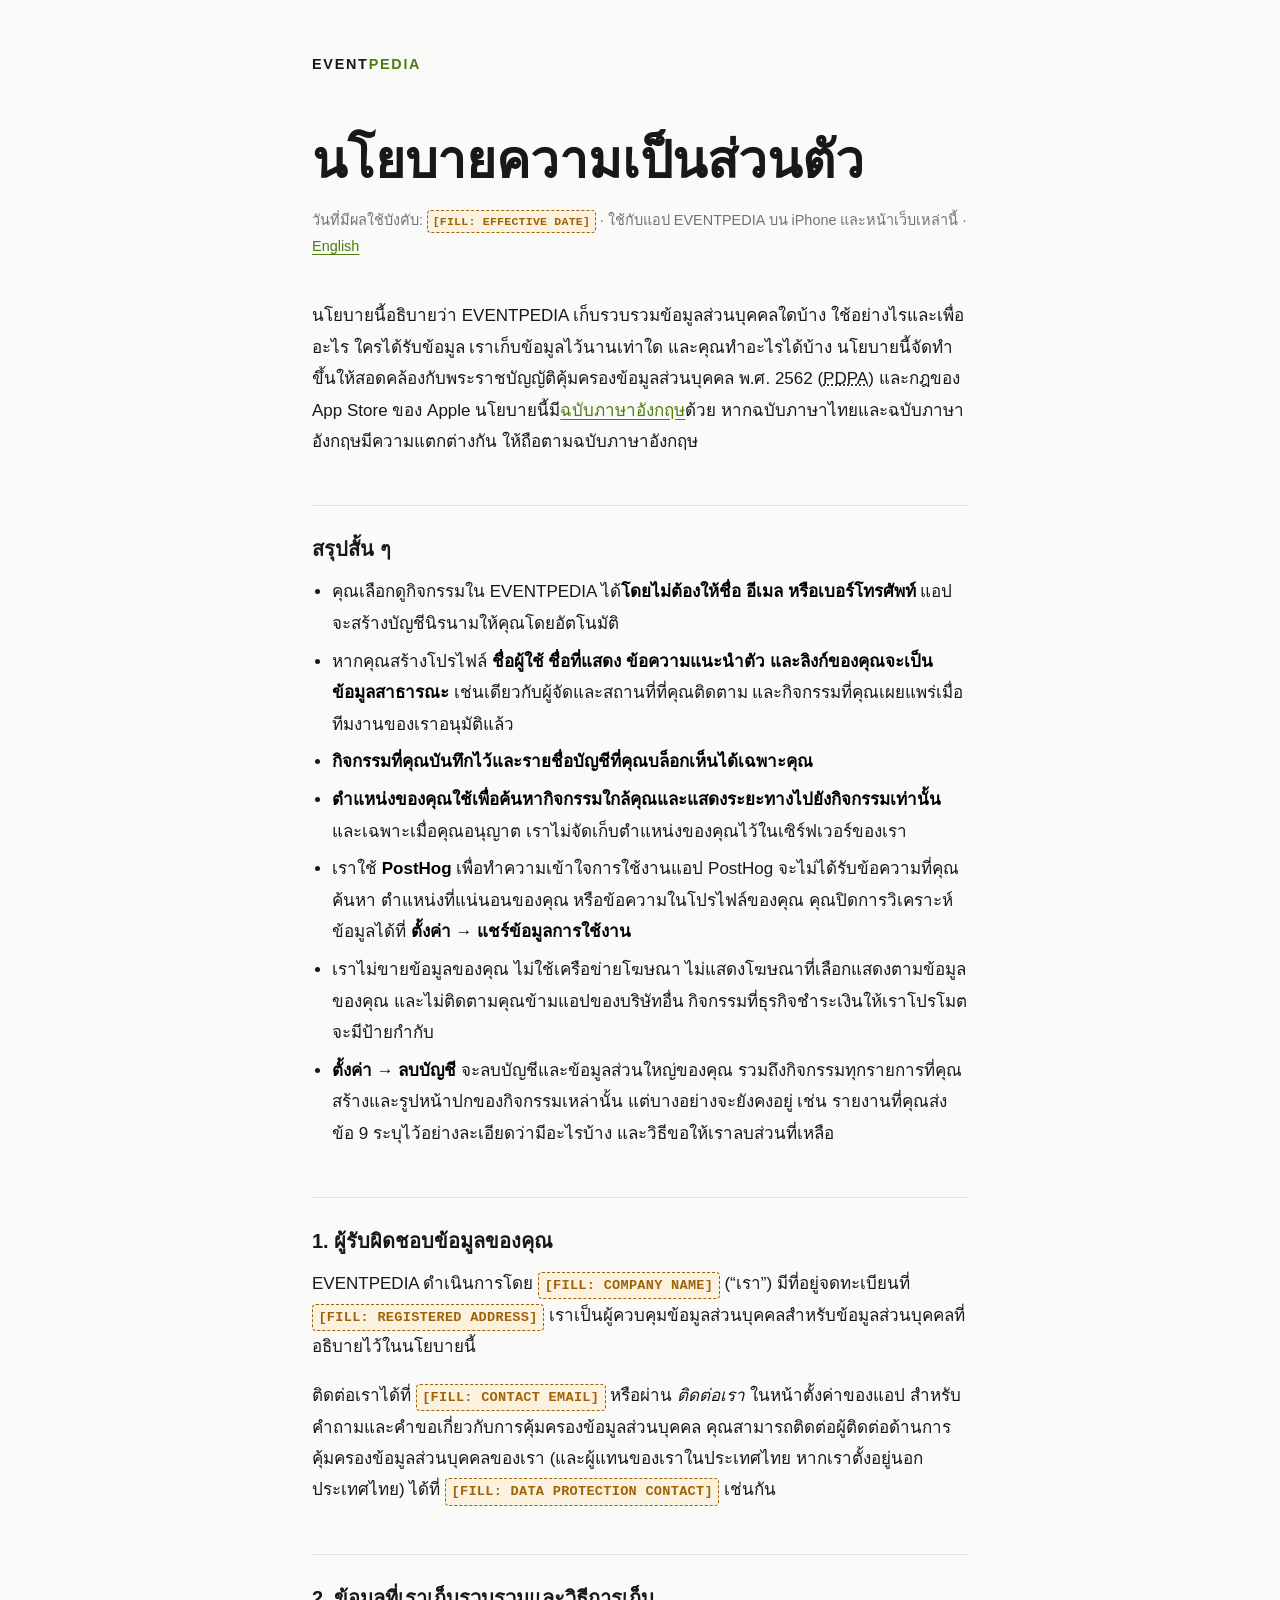
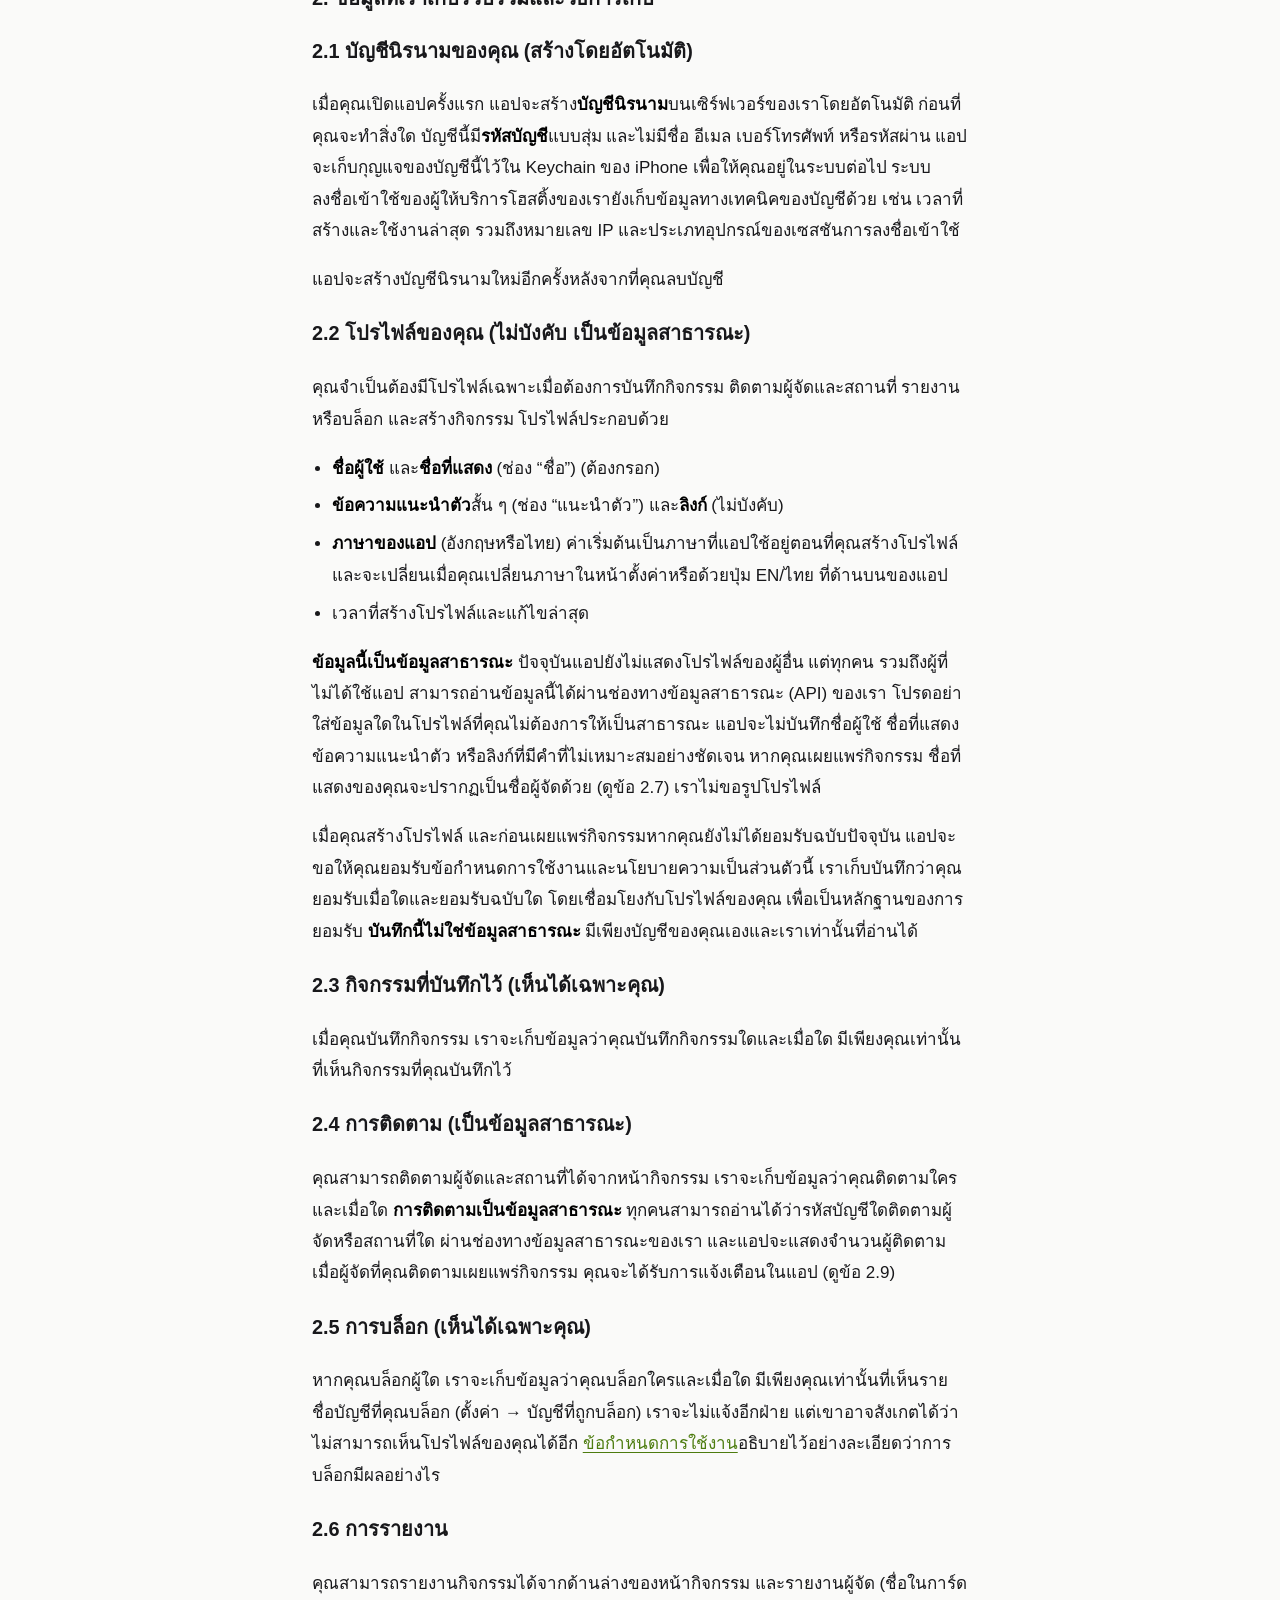
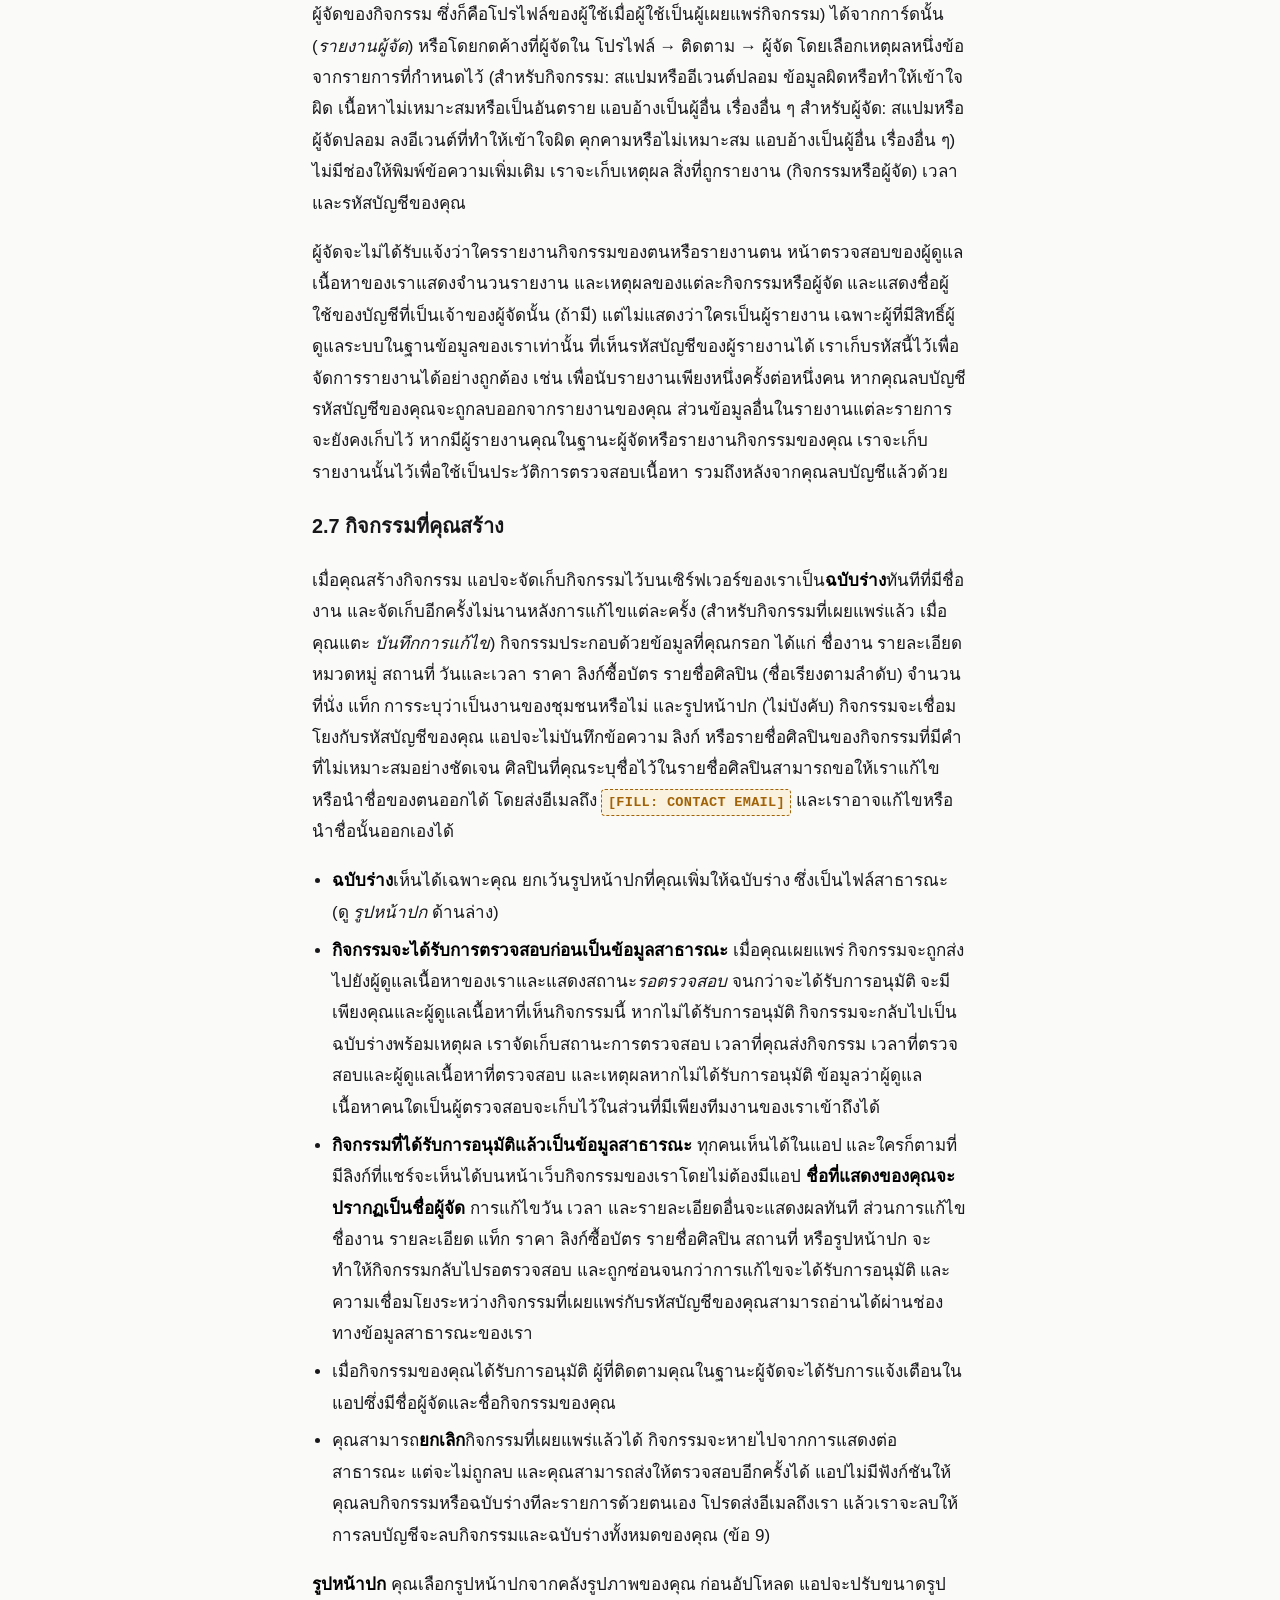
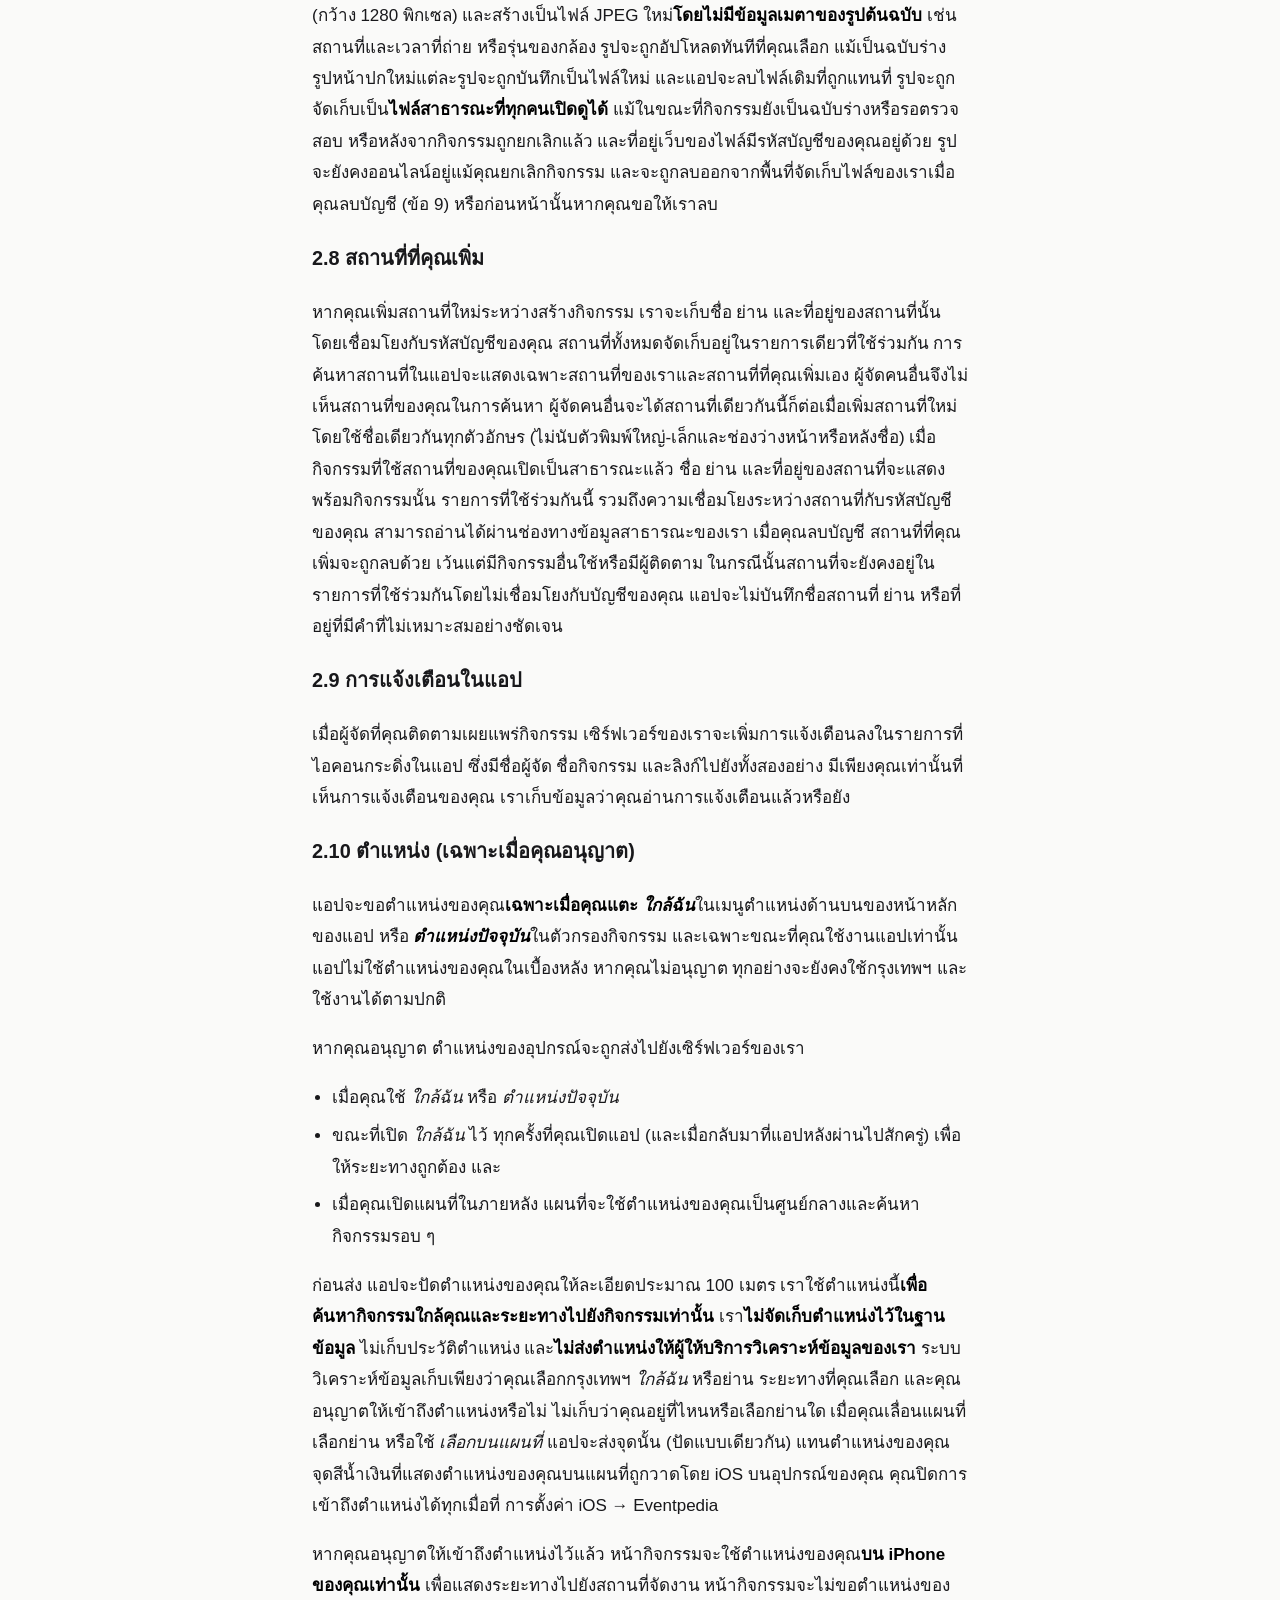
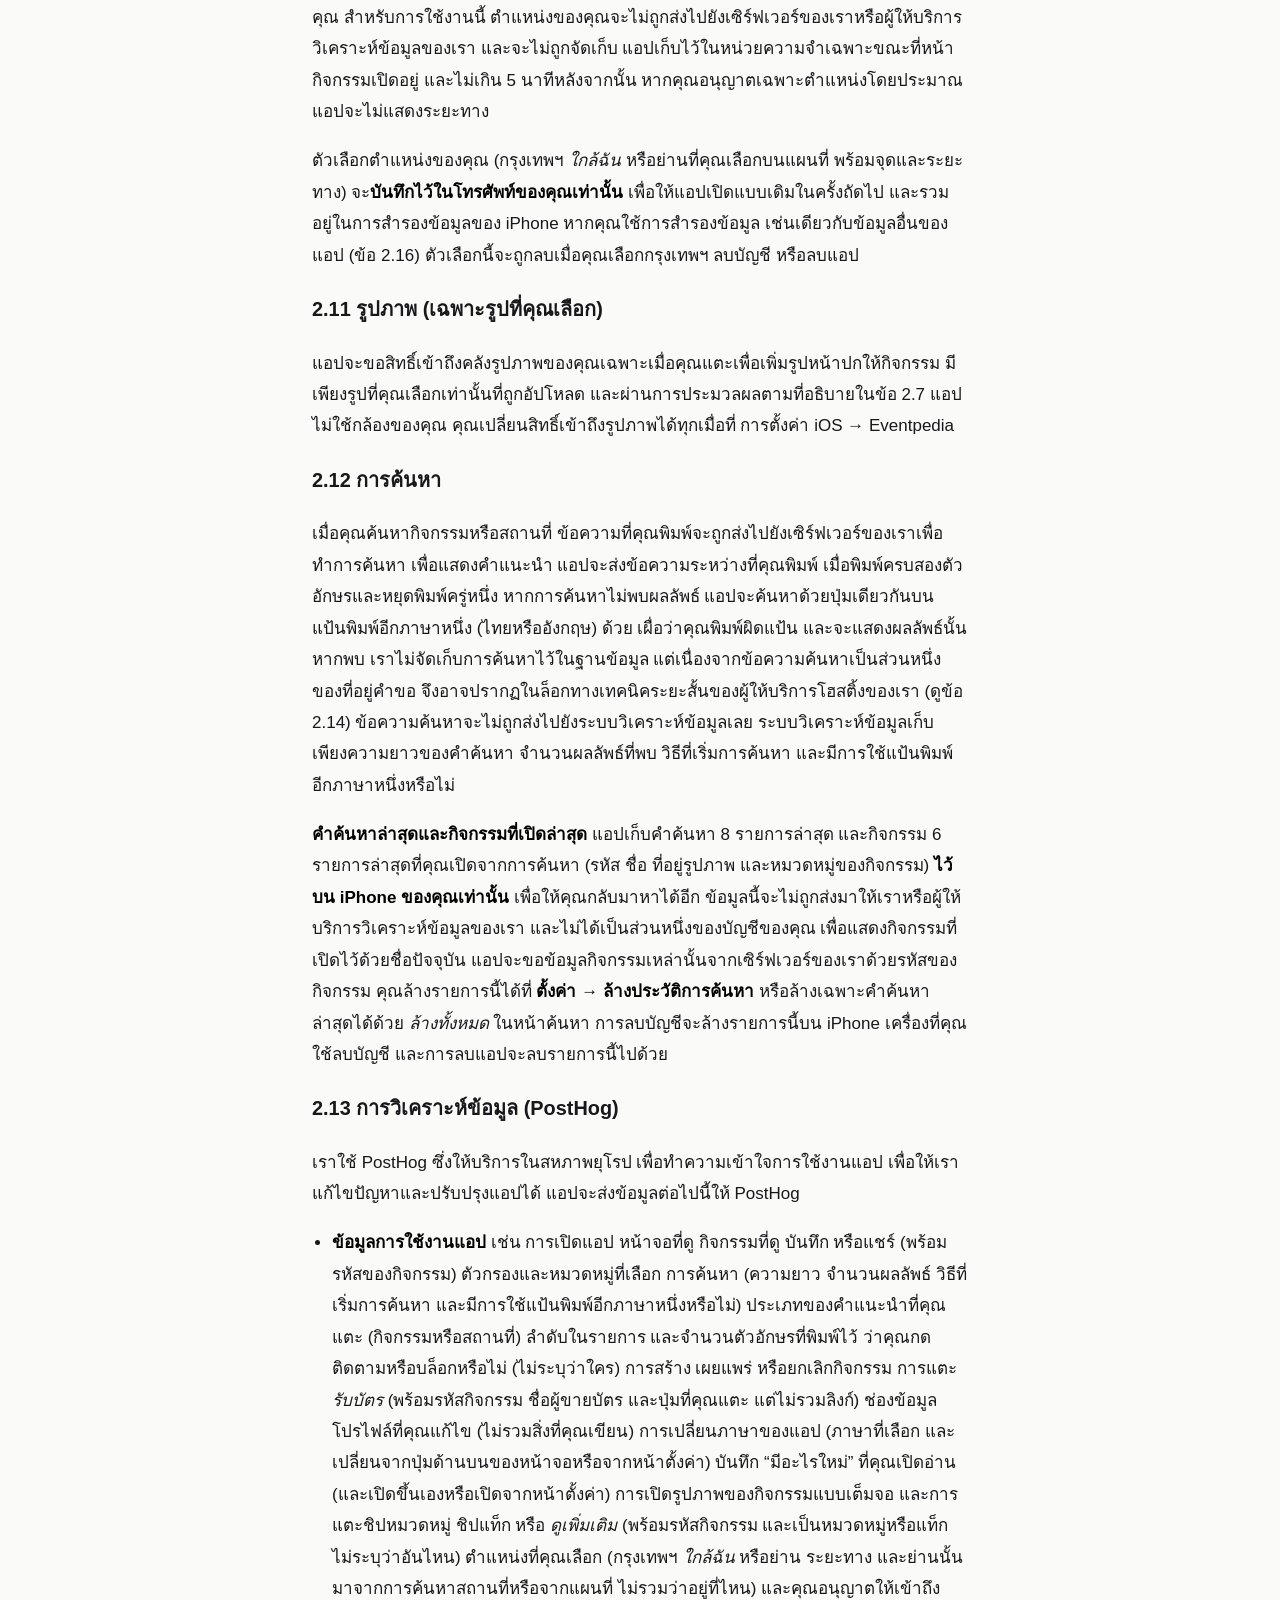
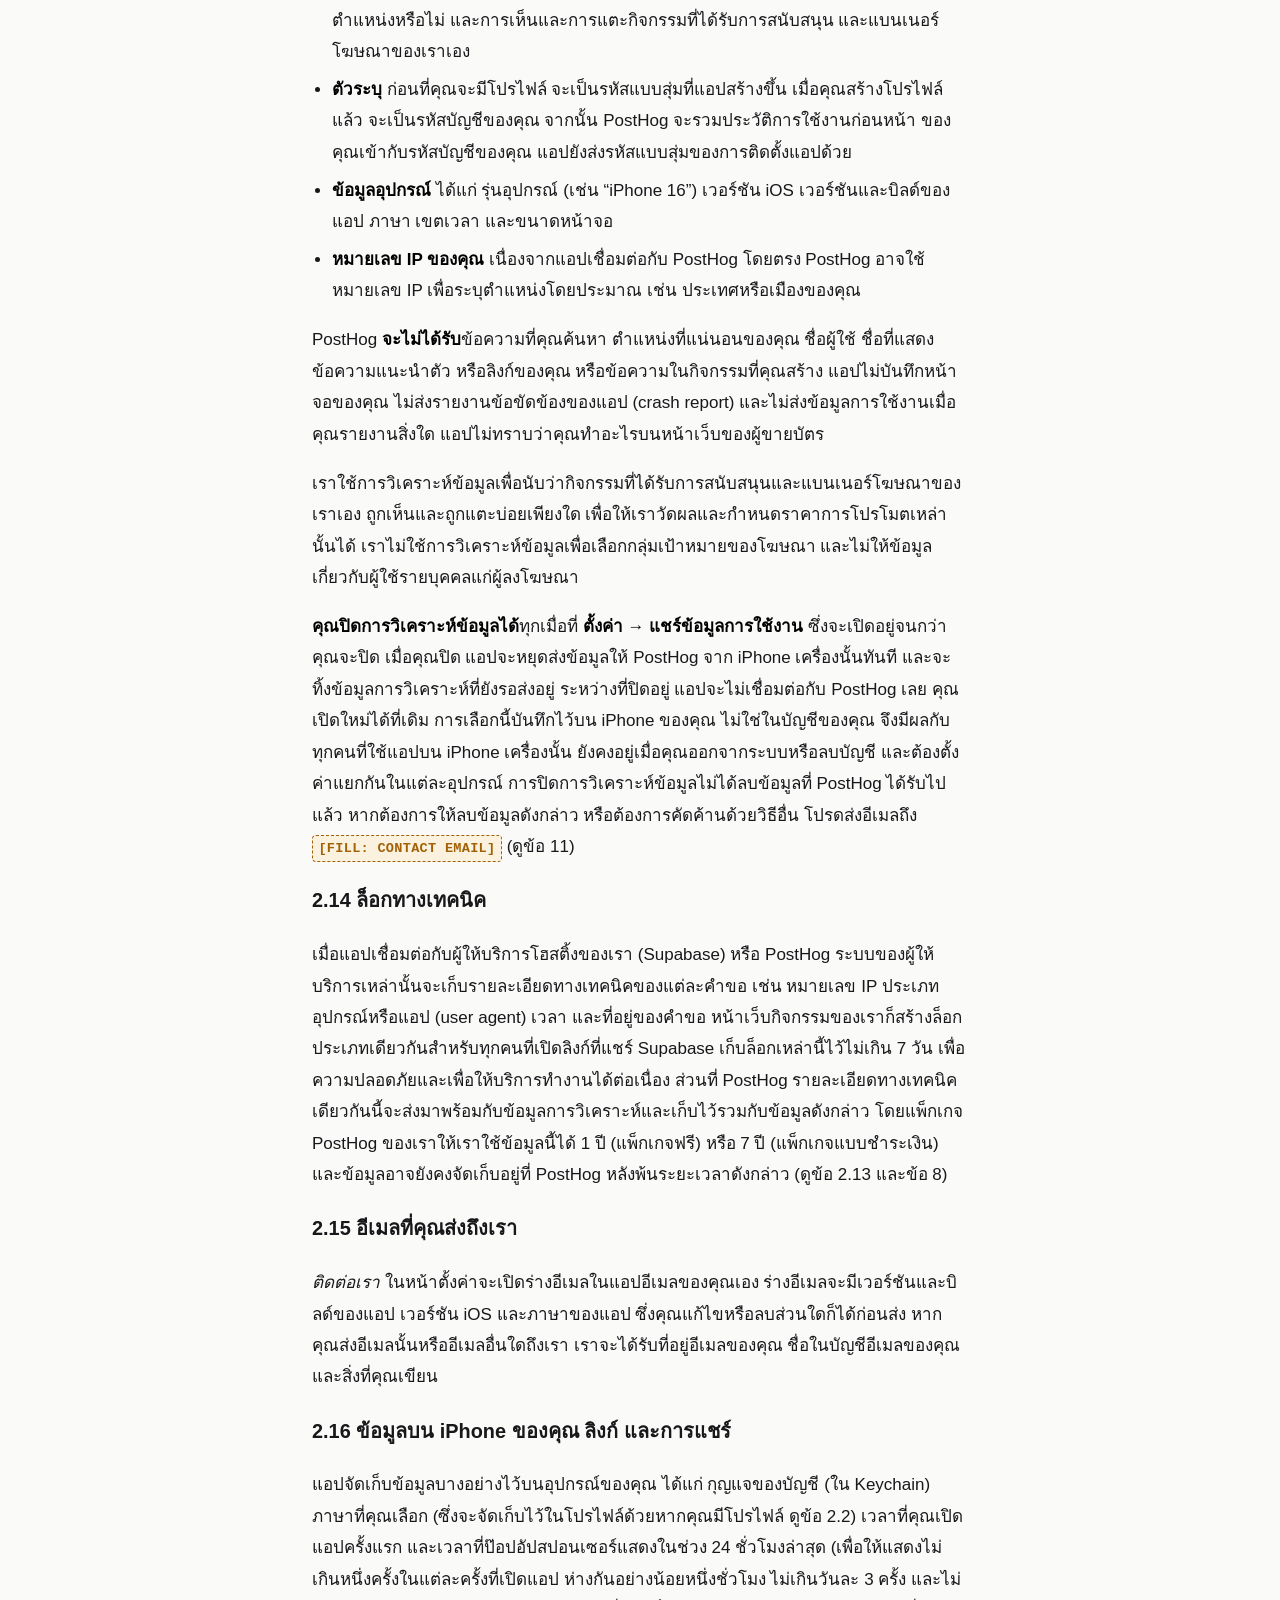
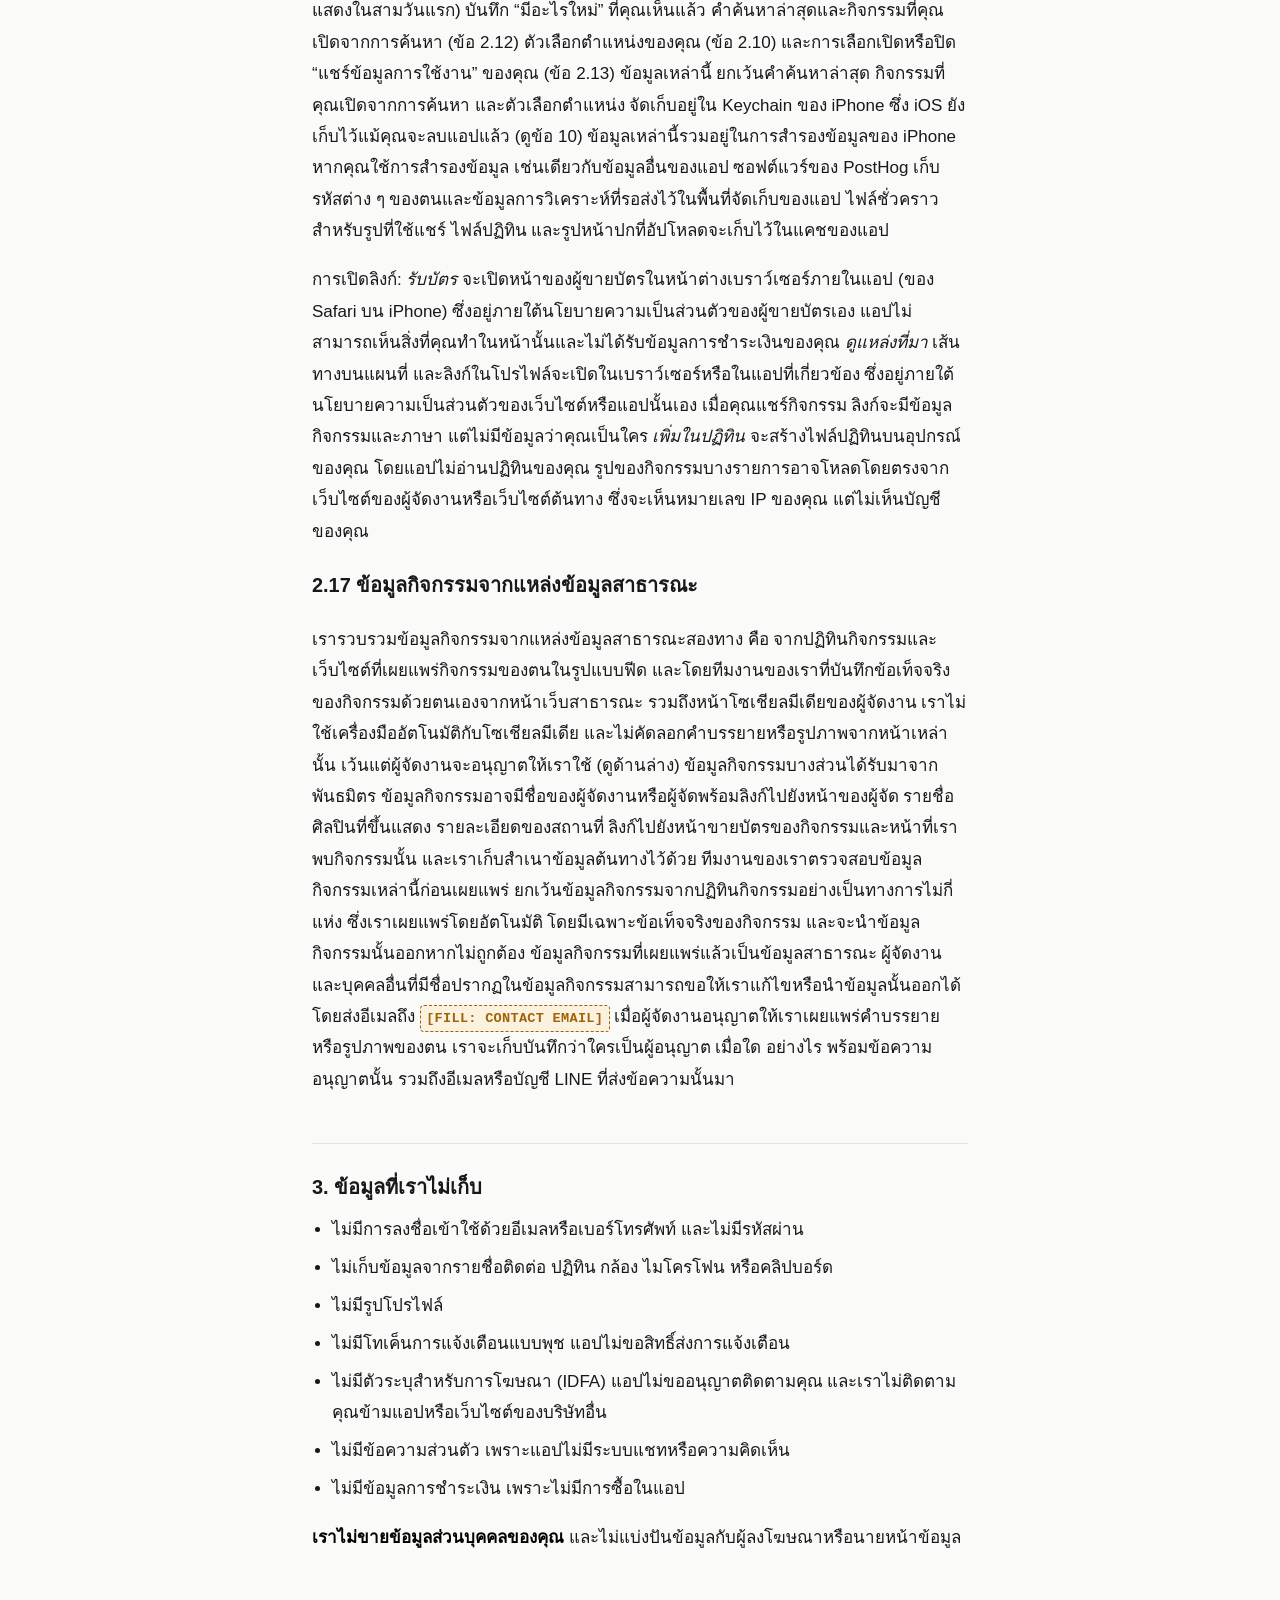
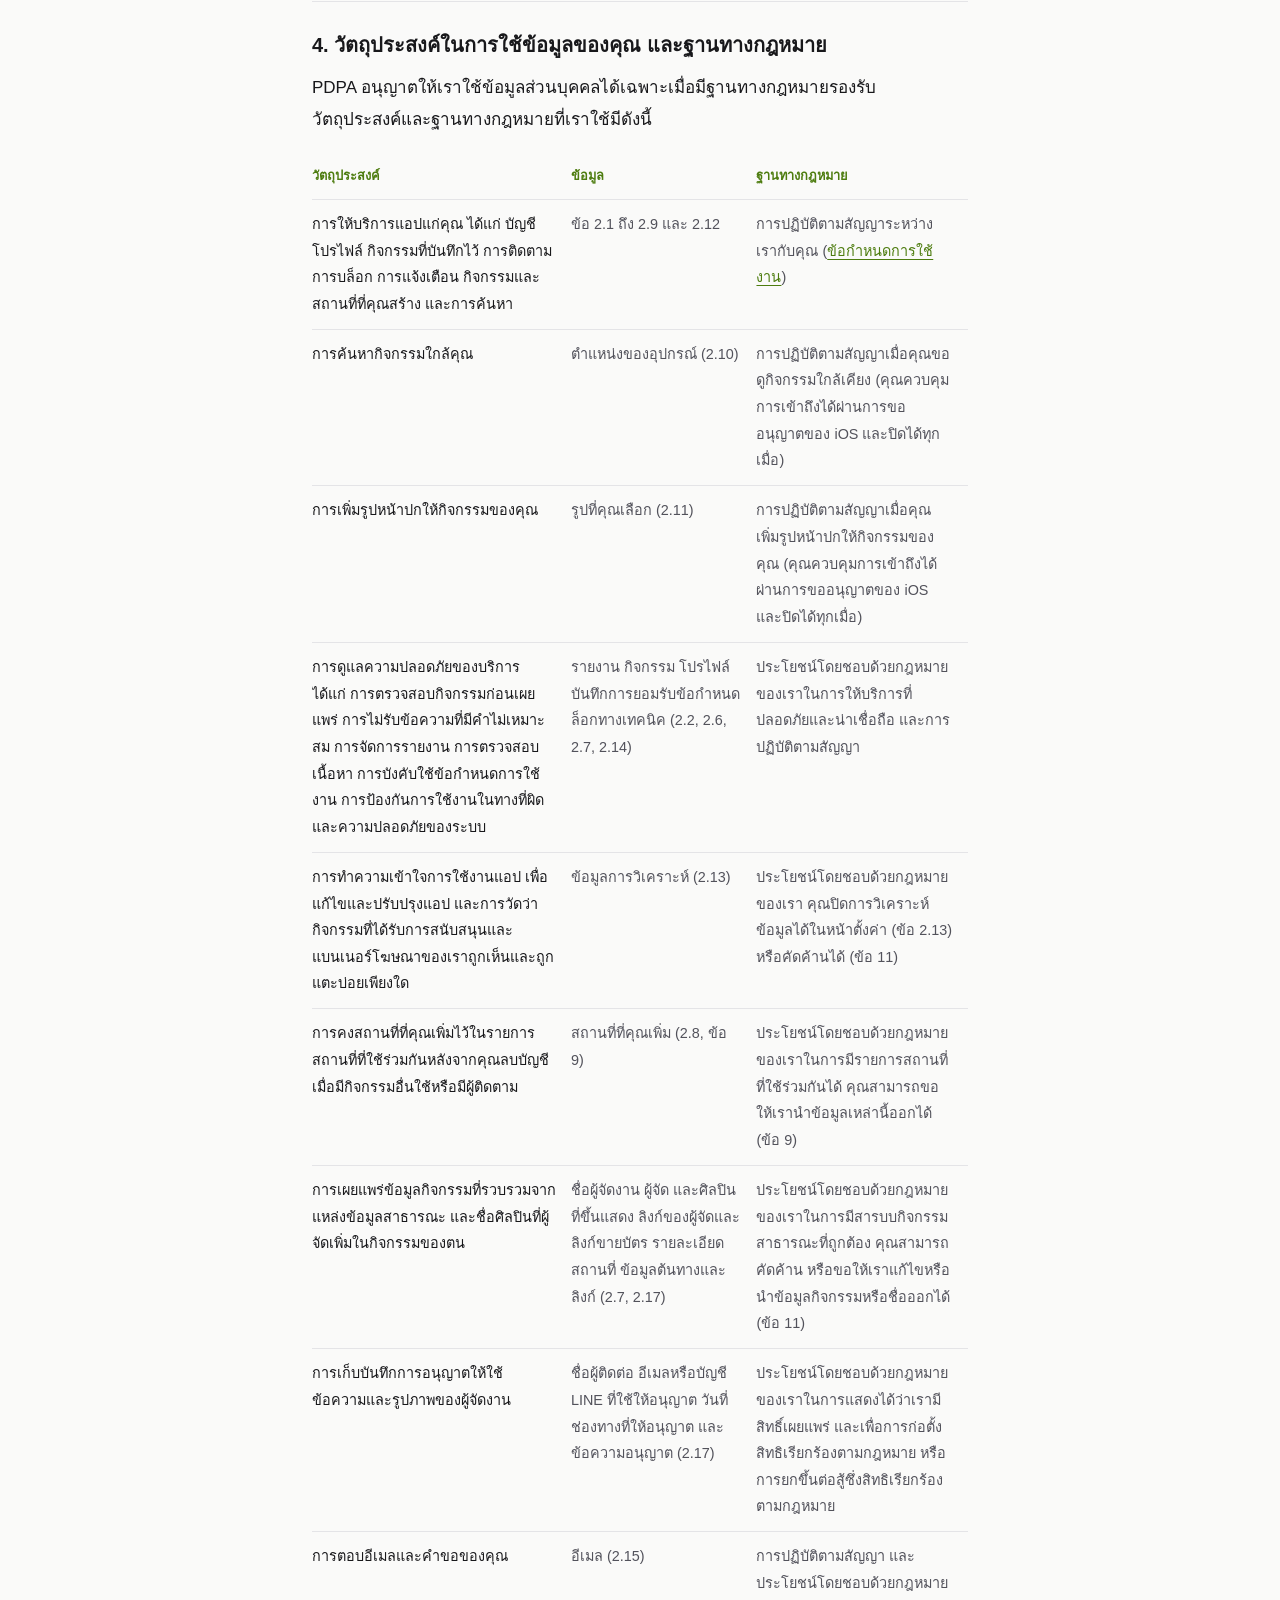
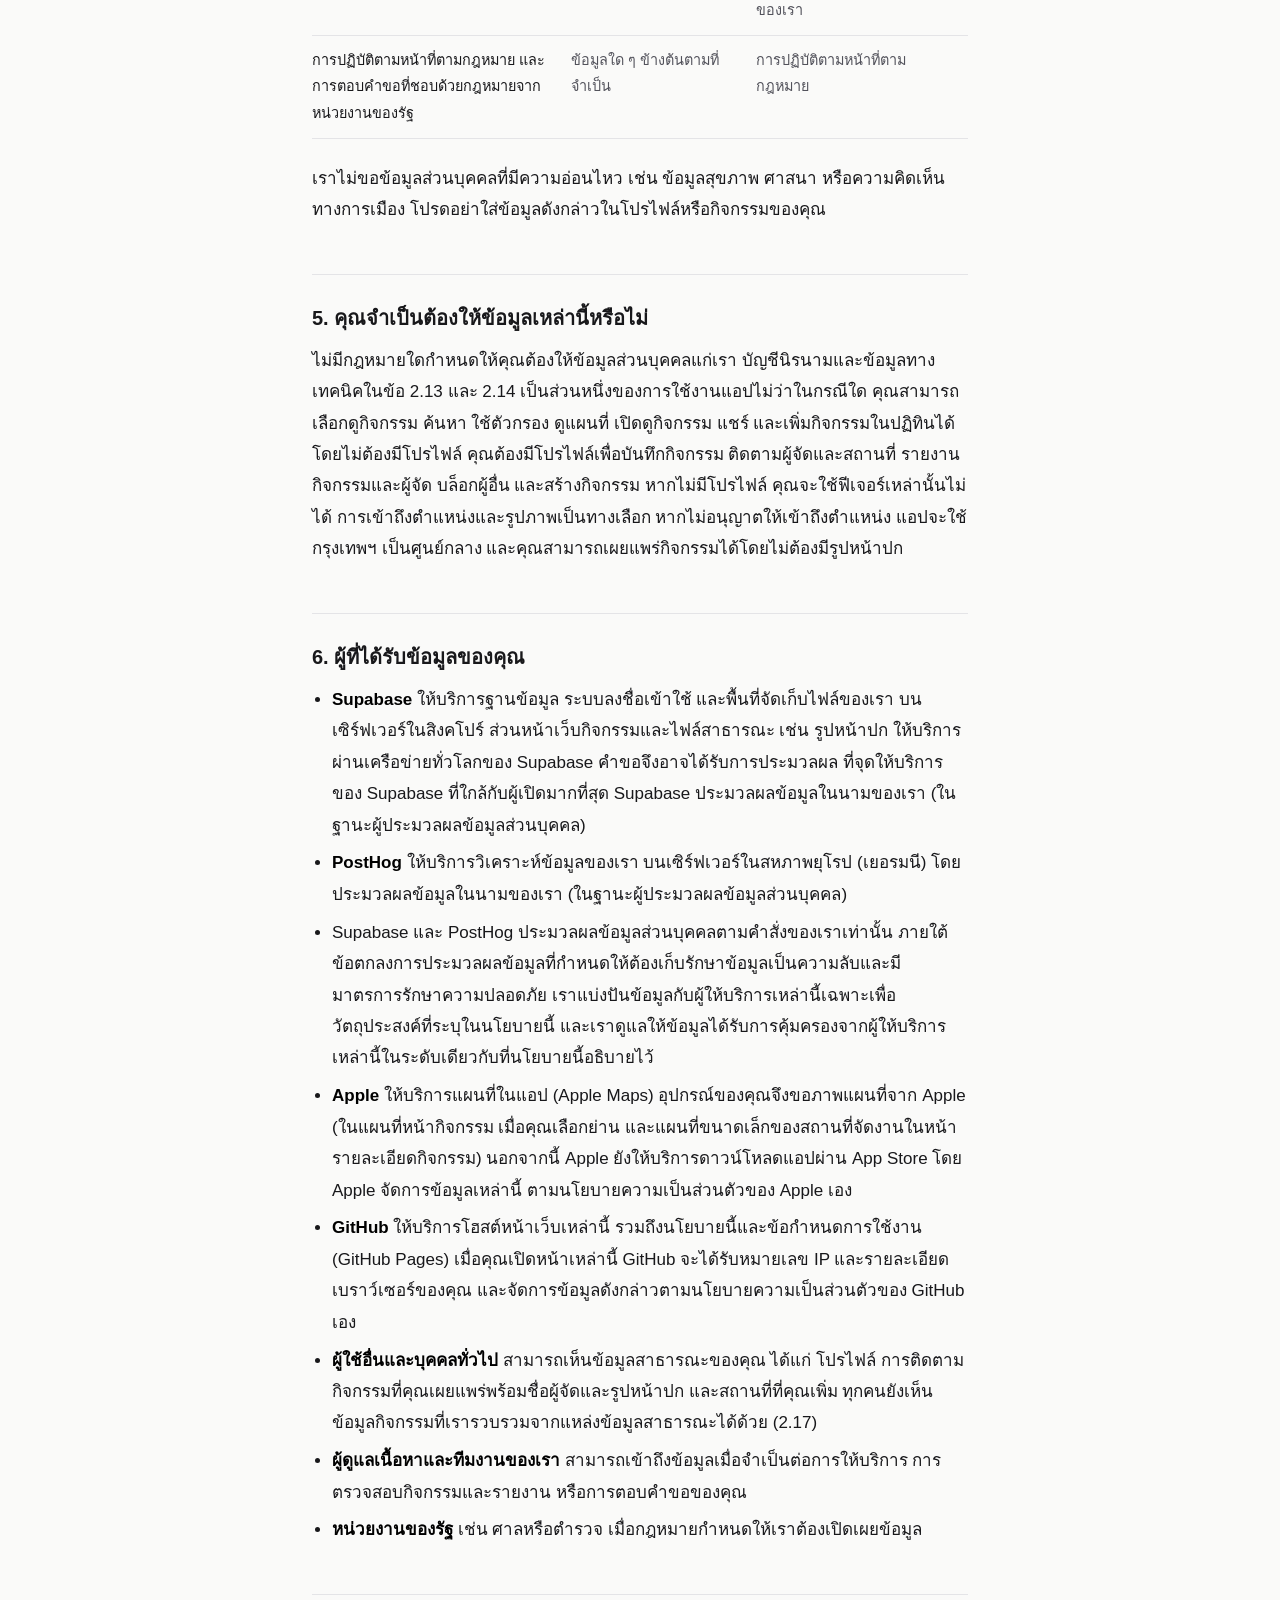
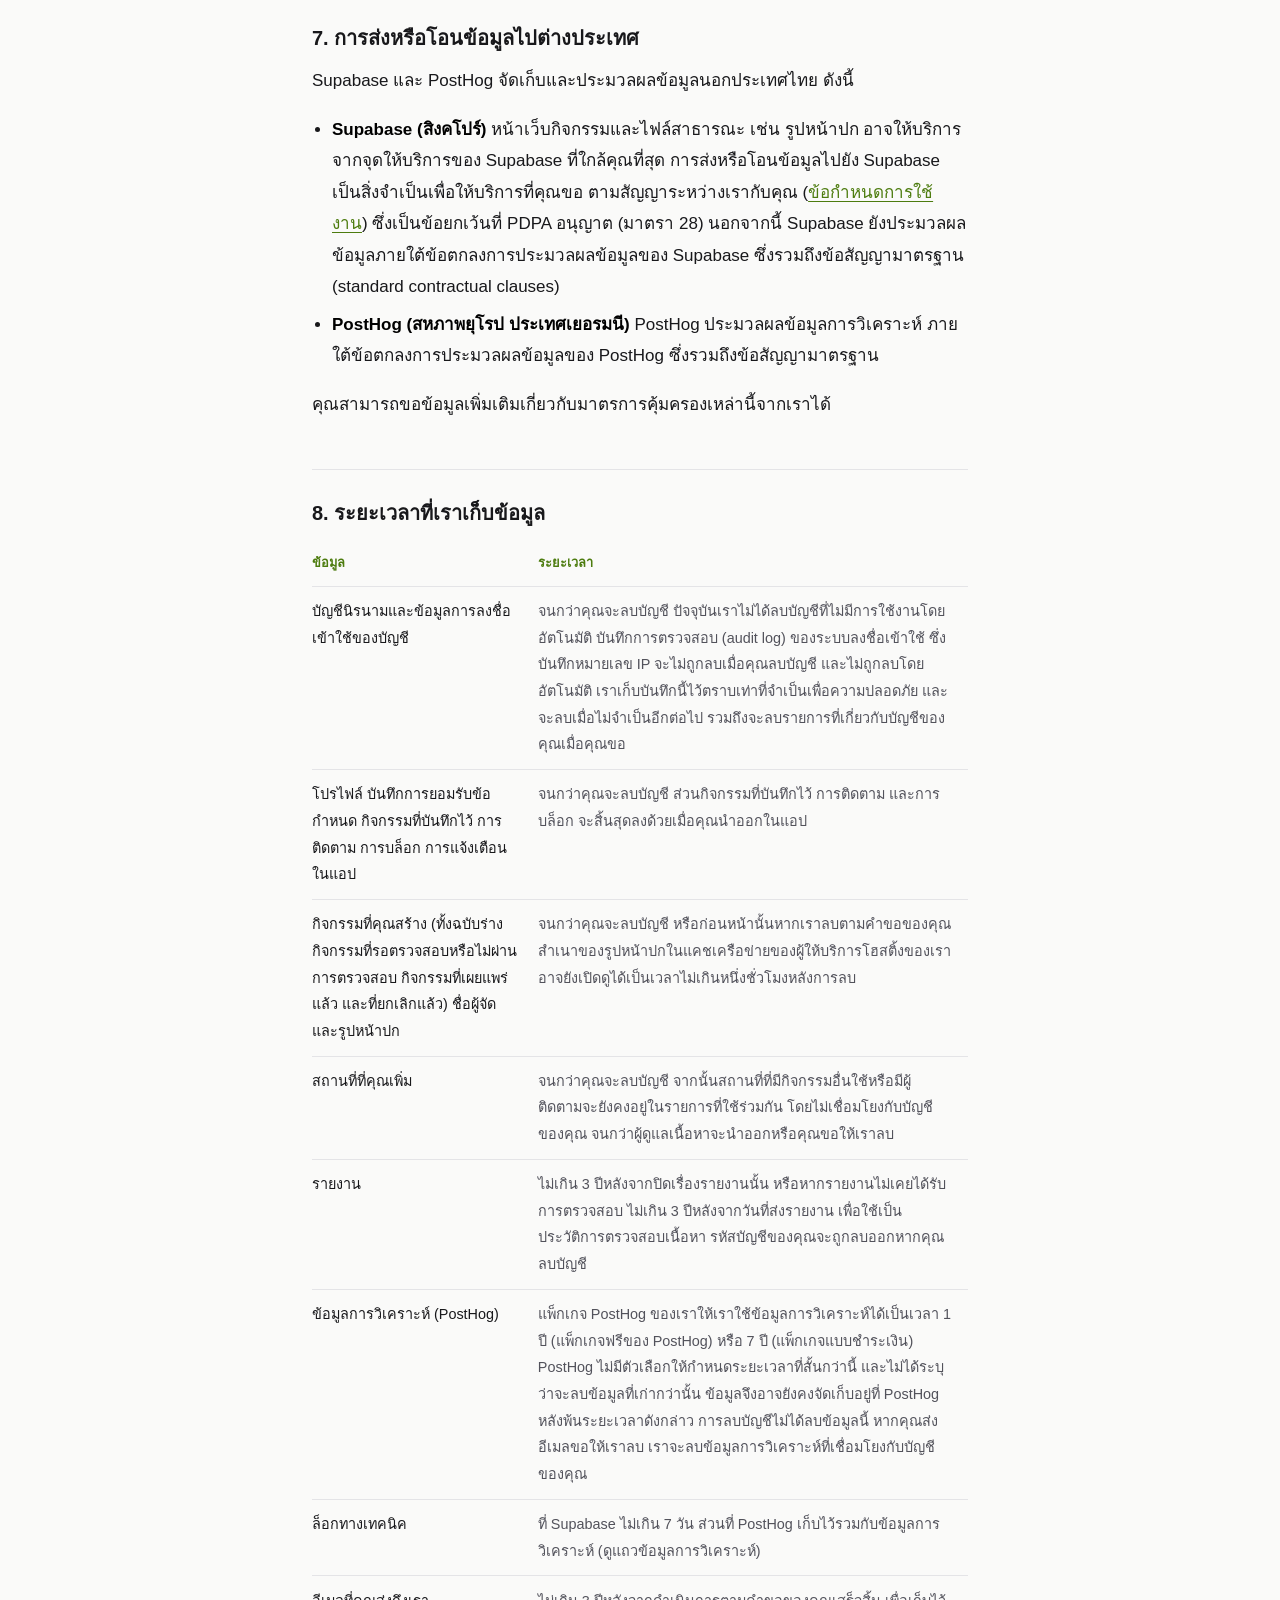
==== commit 1bf0d9f3: "Legal pages: copy for design v2 batch 2 (language, location, search, sponsored pop-up) The app's v2-" ====
--- a/docs/privacy-th.html
+++ b/docs/privacy-th.html
@@ -37,7 +37,7 @@
     <li>คุณเลือกดูกิจกรรมใน EVENTPEDIA ได้<strong>โดยไม่ต้องให้ชื่อ อีเมล หรือเบอร์โทรศัพท์</strong> แอปจะสร้างบัญชีนิรนามให้คุณโดยอัตโนมัติ</li>
     <li>หากคุณสร้างโปรไฟล์ <strong>ชื่อผู้ใช้ ชื่อที่แสดง ข้อความแนะนำตัว และลิงก์ของคุณจะเป็นข้อมูลสาธารณะ</strong> เช่นเดียวกับผู้จัดและสถานที่ที่คุณติดตาม และกิจกรรมที่คุณเผยแพร่เมื่อทีมงานของเราอนุมัติแล้ว</li>
     <li><strong>กิจกรรมที่คุณบันทึกไว้และรายชื่อบัญชีที่คุณบล็อกเห็นได้เฉพาะคุณ</strong></li>
-    <li><strong>ตำแหน่งของคุณใช้เพื่อค้นหากิจกรรมใกล้คุณเท่านั้น</strong> และเฉพาะเมื่อคุณอนุญาต เราไม่จัดเก็บตำแหน่งของคุณ</li>
+    <li><strong>ตำแหน่งของคุณใช้เพื่อค้นหากิจกรรมใกล้คุณและแสดงระยะทางไปยังกิจกรรมเท่านั้น</strong> และเฉพาะเมื่อคุณอนุญาต เราไม่จัดเก็บตำแหน่งของคุณไว้ในเซิร์ฟเวอร์ของเรา</li>
     <li>เราใช้ <strong>PostHog</strong> เพื่อทำความเข้าใจการใช้งานแอป PostHog จะไม่ได้รับข้อความที่คุณค้นหา ตำแหน่งที่แน่นอนของคุณ หรือข้อความในโปรไฟล์ของคุณ คุณปิดการวิเคราะห์ข้อมูลได้ที่ <strong>ตั้งค่า → แชร์ข้อมูลการใช้งาน</strong></li>
     <li>เราไม่ขายข้อมูลของคุณ ไม่ใช้เครือข่ายโฆษณา ไม่แสดงโฆษณาที่เลือกแสดงตามข้อมูลของคุณ และไม่ติดตามคุณข้ามแอปของบริษัทอื่น กิจกรรมที่ธุรกิจชำระเงินให้เราโปรโมตจะมีป้ายกำกับ</li>
     <li><strong>ตั้งค่า → ลบบัญชี</strong> จะลบบัญชีและข้อมูลส่วนใหญ่ของคุณ รวมถึงกิจกรรมทุกรายการที่คุณสร้างและรูปหน้าปกของกิจกรรมเหล่านั้น แต่บางอย่างจะยังคงอยู่ เช่น รายงานที่คุณส่ง ข้อ 9 ระบุไว้อย่างละเอียดว่ามีอะไรบ้าง และวิธีขอให้เราลบส่วนที่เหลือ</li>
@@ -79,7 +79,7 @@
   <ul>
     <li><strong>ชื่อผู้ใช้</strong> และ<strong>ชื่อที่แสดง</strong> (ช่อง “ชื่อ”) (ต้องกรอก)</li>
     <li><strong>ข้อความแนะนำตัว</strong>สั้น ๆ (ช่อง “แนะนำตัว”) และ<strong>ลิงก์</strong> (ไม่บังคับ)</li>
-    <li><strong>ภาษาของแอป</strong> (อังกฤษหรือไทย) ค่าเริ่มต้นเป็นภาษาอังกฤษ และจะเปลี่ยนเมื่อคุณเปลี่ยนภาษาในหน้าตั้งค่า</li>
+    <li><strong>ภาษาของแอป</strong> (อังกฤษหรือไทย) ค่าเริ่มต้นเป็นภาษาที่แอปใช้อยู่ตอนที่คุณสร้างโปรไฟล์ และจะเปลี่ยนเมื่อคุณเปลี่ยนภาษาในหน้าตั้งค่าหรือด้วยปุ่ม EN/ไทย ที่ด้านบนของแอป</li>
     <li>เวลาที่สร้างโปรไฟล์และแก้ไขล่าสุด</li>
   </ul>
   <p>
@@ -210,23 +210,39 @@
 
   <h3>2.10 ตำแหน่ง (เฉพาะเมื่อคุณอนุญาต)</h3>
   <p>
-    แอปจะขอตำแหน่งของคุณ<strong>เฉพาะเมื่อคุณแตะ <em>ตำแหน่งปัจจุบัน</em></strong>ในตัวกรองกิจกรรม
-    และเฉพาะขณะที่คุณใช้งานแอปเท่านั้น แอปไม่ใช้ตำแหน่งของคุณในเบื้องหลัง หากคุณไม่อนุญาต
-    ทุกอย่างจะยังคงใช้กรุงเทพฯ เป็นศูนย์กลางและใช้งานได้ตามปกติ
+    แอปจะขอตำแหน่งของคุณ<strong>เฉพาะเมื่อคุณแตะ <em>ใกล้ฉัน</em></strong>ในเมนูตำแหน่งด้านบนของหน้าหลักของแอป
+    หรือ<strong> <em>ตำแหน่งปัจจุบัน</em></strong>ในตัวกรองกิจกรรม และเฉพาะขณะที่คุณใช้งานแอปเท่านั้น
+    แอปไม่ใช้ตำแหน่งของคุณในเบื้องหลัง หากคุณไม่อนุญาต ทุกอย่างจะยังคงใช้กรุงเทพฯ และใช้งานได้ตามปกติ
   </p>
   <p>หากคุณอนุญาต ตำแหน่งของอุปกรณ์จะถูกส่งไปยังเซิร์ฟเวอร์ของเรา</p>
   <ul>
-    <li>เมื่อคุณใช้ <em>ตำแหน่งปัจจุบัน</em> และ</li>
+    <li>เมื่อคุณใช้ <em>ใกล้ฉัน</em> หรือ <em>ตำแหน่งปัจจุบัน</em></li>
+    <li>ขณะที่เปิด <em>ใกล้ฉัน</em> ไว้ ทุกครั้งที่คุณเปิดแอป (และเมื่อกลับมาที่แอปหลังผ่านไปสักครู่) เพื่อให้ระยะทางถูกต้อง และ</li>
     <li>เมื่อคุณเปิดแผนที่ในภายหลัง แผนที่จะใช้ตำแหน่งของคุณเป็นศูนย์กลางและค้นหากิจกรรมรอบ ๆ</li>
   </ul>
   <p>
-    เราใช้ตำแหน่งนี้<strong>เพื่อค้นหากิจกรรมใกล้คุณเท่านั้น</strong>
+    ก่อนส่ง แอปจะปัดตำแหน่งของคุณให้ละเอียดประมาณ 100 เมตร
+    เราใช้ตำแหน่งนี้<strong>เพื่อค้นหากิจกรรมใกล้คุณและระยะทางไปยังกิจกรรมเท่านั้น</strong>
     เรา<strong>ไม่จัดเก็บตำแหน่งไว้ในฐานข้อมูล</strong> ไม่เก็บประวัติตำแหน่ง
     และ<strong>ไม่ส่งตำแหน่งให้ผู้ให้บริการวิเคราะห์ข้อมูลของเรา</strong>
-    ระบบวิเคราะห์ข้อมูลเก็บเพียงว่าคุณเลือกกรุงเทพฯ ตำแหน่งปัจจุบัน หรือจุดบนแผนที่ ไม่ใช่ตำแหน่งที่คุณอยู่
-    เมื่อคุณเลื่อนแผนที่หรือใช้ <em>เลือกบนแผนที่</em> แอปจะส่งจุดนั้นแทนตำแหน่งของคุณ
+    ระบบวิเคราะห์ข้อมูลเก็บเพียงว่าคุณเลือกกรุงเทพฯ <em>ใกล้ฉัน</em> หรือย่าน ระยะทางที่คุณเลือก
+    และคุณอนุญาตให้เข้าถึงตำแหน่งหรือไม่ ไม่เก็บว่าคุณอยู่ที่ไหนหรือเลือกย่านใด
+    เมื่อคุณเลื่อนแผนที่ เลือกย่าน หรือใช้ <em>เลือกบนแผนที่</em> แอปจะส่งจุดนั้น (ปัดแบบเดียวกัน) แทนตำแหน่งของคุณ
     จุดสีน้ำเงินที่แสดงตำแหน่งของคุณบนแผนที่ถูกวาดโดย iOS บนอุปกรณ์ของคุณ
     คุณปิดการเข้าถึงตำแหน่งได้ทุกเมื่อที่ การตั้งค่า iOS → Eventpedia
+  </p>
+  <p>
+    หากคุณอนุญาตให้เข้าถึงตำแหน่งไว้แล้ว หน้ากิจกรรมจะใช้ตำแหน่งของคุณ<strong>บน iPhone ของคุณเท่านั้น</strong>
+    เพื่อแสดงระยะทางไปยังสถานที่จัดงาน หน้ากิจกรรมจะไม่ขอตำแหน่งของคุณ
+    สำหรับการใช้งานนี้ ตำแหน่งของคุณจะไม่ถูกส่งไปยังเซิร์ฟเวอร์ของเราหรือผู้ให้บริการวิเคราะห์ข้อมูลของเรา
+    และจะไม่ถูกจัดเก็บ แอปเก็บไว้ในหน่วยความจำเฉพาะขณะที่หน้ากิจกรรมเปิดอยู่ และไม่เกิน 5 นาทีหลังจากนั้น
+    หากคุณอนุญาตเฉพาะตำแหน่งโดยประมาณ แอปจะไม่แสดงระยะทาง
+  </p>
+  <p>
+    ตัวเลือกตำแหน่งของคุณ (กรุงเทพฯ <em>ใกล้ฉัน</em> หรือย่านที่คุณเลือกบนแผนที่ พร้อมจุดและระยะทาง)
+    จะ<strong>บันทึกไว้ในโทรศัพท์ของคุณเท่านั้น</strong> เพื่อให้แอปเปิดแบบเดิมในครั้งถัดไป
+    และรวมอยู่ในการสำรองข้อมูลของ iPhone หากคุณใช้การสำรองข้อมูล เช่นเดียวกับข้อมูลอื่นของแอป (ข้อ 2.16)
+    ตัวเลือกนี้จะถูกลบเมื่อคุณเลือกกรุงเทพฯ ลบบัญชี หรือลบแอป
   </p>
 
   <h3>2.11 รูปภาพ (เฉพาะรูปที่คุณเลือก)</h3>
@@ -239,10 +255,23 @@
   <h3>2.12 การค้นหา</h3>
   <p>
     เมื่อคุณค้นหากิจกรรมหรือสถานที่ ข้อความที่คุณพิมพ์จะถูกส่งไปยังเซิร์ฟเวอร์ของเราเพื่อทำการค้นหา
+    เพื่อแสดงคำแนะนำ แอปจะส่งข้อความระหว่างที่คุณพิมพ์ เมื่อพิมพ์ครบสองตัวอักษรและหยุดพิมพ์ครู่หนึ่ง
+    หากการค้นหาไม่พบผลลัพธ์ แอปจะค้นหาด้วยปุ่มเดียวกันบนแป้นพิมพ์อีกภาษาหนึ่ง (ไทยหรืออังกฤษ) ด้วย
+    เผื่อว่าคุณพิมพ์ผิดแป้น และจะแสดงผลลัพธ์นั้นหากพบ
     เราไม่จัดเก็บการค้นหาไว้ในฐานข้อมูล แต่เนื่องจากข้อความค้นหาเป็นส่วนหนึ่งของที่อยู่คำขอ
     จึงอาจปรากฏในล็อกทางเทคนิคระยะสั้นของผู้ให้บริการโฮสติ้งของเรา (ดูข้อ 2.14)
     ข้อความค้นหาจะไม่ถูกส่งไปยังระบบวิเคราะห์ข้อมูลเลย ระบบวิเคราะห์ข้อมูลเก็บเพียงความยาวของคำค้นหา
-    และจำนวนผลลัพธ์ที่พบ
+    จำนวนผลลัพธ์ที่พบ วิธีที่เริ่มการค้นหา และมีการใช้แป้นพิมพ์อีกภาษาหนึ่งหรือไม่
+  </p>
+  <p>
+    <strong>คำค้นหาล่าสุดและกิจกรรมที่เปิดล่าสุด</strong> แอปเก็บคำค้นหา 8 รายการล่าสุด
+    และกิจกรรม 6 รายการล่าสุดที่คุณเปิดจากการค้นหา (รหัส ชื่อ ที่อยู่รูปภาพ และหมวดหมู่ของกิจกรรม)
+    <strong>ไว้บน iPhone ของคุณเท่านั้น</strong> เพื่อให้คุณกลับมาหาได้อีก
+    ข้อมูลนี้จะไม่ถูกส่งมาให้เราหรือผู้ให้บริการวิเคราะห์ข้อมูลของเรา และไม่ได้เป็นส่วนหนึ่งของบัญชีของคุณ
+    เพื่อแสดงกิจกรรมที่เปิดไว้ด้วยชื่อปัจจุบัน แอปจะขอข้อมูลกิจกรรมเหล่านั้นจากเซิร์ฟเวอร์ของเราด้วยรหัสของกิจกรรม
+    คุณล้างรายการนี้ได้ที่ <strong>ตั้งค่า → ล้างประวัติการค้นหา</strong>
+    หรือล้างเฉพาะคำค้นหาล่าสุดได้ด้วย <em>ล้างทั้งหมด</em> ในหน้าค้นหา
+    การลบบัญชีจะล้างรายการนี้บน iPhone เครื่องที่คุณใช้ลบบัญชี และการลบแอปจะลบรายการนี้ไปด้วย
   </p>
 
   <h3 id="analytics">2.13 การวิเคราะห์ข้อมูล (PostHog)</h3>
@@ -253,10 +282,17 @@
   <ul>
     <li>
       <strong>ข้อมูลการใช้งานแอป</strong> เช่น การเปิดแอป หน้าจอที่ดู กิจกรรมที่ดู บันทึก หรือแชร์
-      (พร้อมรหัสของกิจกรรม) ตัวกรองและหมวดหมู่ที่เลือก การค้นหา (เฉพาะความยาวและจำนวนผลลัพธ์)
+      (พร้อมรหัสของกิจกรรม) ตัวกรองและหมวดหมู่ที่เลือก การค้นหา (ความยาว จำนวนผลลัพธ์ วิธีที่เริ่มการค้นหา และมีการใช้แป้นพิมพ์อีกภาษาหนึ่งหรือไม่)
+      ประเภทของคำแนะนำที่คุณแตะ (กิจกรรมหรือสถานที่) ลำดับในรายการ และจำนวนตัวอักษรที่พิมพ์ไว้
       ว่าคุณกดติดตามหรือบล็อกหรือไม่ (ไม่ระบุว่าใคร) การสร้าง เผยแพร่ หรือยกเลิกกิจกรรม
       การแตะ <em>รับบัตร</em> (พร้อมรหัสกิจกรรม ชื่อผู้ขายบัตร และปุ่มที่คุณแตะ แต่ไม่รวมลิงก์)
-      ช่องข้อมูลโปรไฟล์ที่คุณแก้ไข (ไม่รวมสิ่งที่คุณเขียน) และการเห็นและการแตะกิจกรรมที่ได้รับการสนับสนุน
+      ช่องข้อมูลโปรไฟล์ที่คุณแก้ไข (ไม่รวมสิ่งที่คุณเขียน)
+      การเปลี่ยนภาษาของแอป (ภาษาที่เลือก และเปลี่ยนจากปุ่มด้านบนของหน้าจอหรือจากหน้าตั้งค่า)
+      บันทึก “มีอะไรใหม่” ที่คุณเปิดอ่าน (และเปิดขึ้นเองหรือเปิดจากหน้าตั้งค่า)
+      การเปิดรูปภาพของกิจกรรมแบบเต็มจอ และการแตะชิปหมวดหมู่ ชิปแท็ก หรือ <em>ดูเพิ่มเติม</em>
+      (พร้อมรหัสกิจกรรม และเป็นหมวดหมู่หรือแท็ก ไม่ระบุว่าอันไหน)
+      ตำแหน่งที่คุณเลือก (กรุงเทพฯ <em>ใกล้ฉัน</em> หรือย่าน ระยะทาง และย่านนั้นมาจากการค้นหาสถานที่หรือจากแผนที่ ไม่รวมว่าอยู่ที่ไหน)
+      และคุณอนุญาตให้เข้าถึงตำแหน่งหรือไม่ และการเห็นและการแตะกิจกรรมที่ได้รับการสนับสนุน
       และแบนเนอร์โฆษณาของเราเอง
     </li>
     <li>
@@ -319,8 +355,15 @@
   <p>
     แอปจัดเก็บข้อมูลบางอย่างไว้บนอุปกรณ์ของคุณ ได้แก่ กุญแจของบัญชี (ใน Keychain)
     ภาษาที่คุณเลือก (ซึ่งจะจัดเก็บไว้ในโปรไฟล์ด้วยหากคุณมีโปรไฟล์ ดูข้อ 2.2)
-    ข้อมูลว่าโปรโมชันที่แสดงเพียงครั้งเดียวได้แสดงไปแล้วหรือยัง
+    เวลาที่คุณเปิดแอปครั้งแรก และเวลาที่ป๊อปอัปสปอนเซอร์แสดงในช่วง 24 ชั่วโมงล่าสุด
+    (เพื่อให้แสดงไม่เกินหนึ่งครั้งในแต่ละครั้งที่เปิดแอป ห่างกันอย่างน้อยหนึ่งชั่วโมง ไม่เกินวันละ 3 ครั้ง และไม่แสดงในสามวันแรก)
+    บันทึก “มีอะไรใหม่” ที่คุณเห็นแล้ว
+    คำค้นหาล่าสุดและกิจกรรมที่คุณเปิดจากการค้นหา (ข้อ 2.12)
+    ตัวเลือกตำแหน่งของคุณ (ข้อ 2.10)
     และการเลือกเปิดหรือปิด “แชร์ข้อมูลการใช้งาน” ของคุณ (ข้อ 2.13)
+    ข้อมูลเหล่านี้ ยกเว้นคำค้นหาล่าสุด กิจกรรมที่คุณเปิดจากการค้นหา และตัวเลือกตำแหน่ง
+    จัดเก็บอยู่ใน Keychain ของ iPhone ซึ่ง iOS ยังเก็บไว้แม้คุณจะลบแอปแล้ว (ดูข้อ 10)
+    ข้อมูลเหล่านี้รวมอยู่ในการสำรองข้อมูลของ iPhone หากคุณใช้การสำรองข้อมูล เช่นเดียวกับข้อมูลอื่นของแอป
     ซอฟต์แวร์ของ PostHog เก็บรหัสต่าง ๆ ของตนและข้อมูลการวิเคราะห์ที่รอส่งไว้ในพื้นที่จัดเก็บของแอป
     ไฟล์ชั่วคราวสำหรับรูปที่ใช้แชร์ ไฟล์ปฏิทิน และรูปหน้าปกที่อัปโหลดจะเก็บไว้ในแคชของแอป
   </p>
@@ -460,6 +503,7 @@
     </li>
     <li>
       <strong>Apple</strong> ให้บริการแผนที่ในแอป (Apple Maps) อุปกรณ์ของคุณจึงขอภาพแผนที่จาก Apple
+      (ในแผนที่หน้ากิจกรรม เมื่อคุณเลือกย่าน และแผนที่ขนาดเล็กของสถานที่จัดงานในหน้ารายละเอียดกิจกรรม)
       นอกจากนี้ Apple ยังให้บริการดาวน์โหลดแอปผ่าน App Store โดย Apple จัดการข้อมูลเหล่านี้
       ตามนโยบายความเป็นส่วนตัวของ Apple เอง
     </li>
@@ -547,7 +591,7 @@
       </tr>
       <tr>
         <td>ตำแหน่งและข้อความค้นหา</td>
-        <td>ไม่จัดเก็บในฐานข้อมูลของเรา ใช้เฉพาะสำหรับคำขอนั้น ข้อความค้นหาอาจปรากฏในล็อกทางเทคนิคของ Supabase ซึ่งเก็บไว้ไม่เกิน 7 วัน</td>
+        <td>ไม่จัดเก็บในฐานข้อมูลของเรา ใช้เฉพาะสำหรับคำขอนั้น ข้อความค้นหาอาจปรากฏในล็อกทางเทคนิคของ Supabase ซึ่งเก็บไว้ไม่เกิน 7 วัน ตัวเลือกตำแหน่ง คำค้นหาล่าสุด และกิจกรรมที่เปิดจากการค้นหาเก็บไว้ในโทรศัพท์ของคุณและในการสำรองข้อมูลของ iPhone เท่านั้น (2.10, 2.12, 2.16)</td>
       </tr>
     </tbody>
   </table>
@@ -595,7 +639,8 @@
   <h2 id="uninstall">10. การลบแอปไม่ได้ลบข้อมูลของคุณ</h2>
   <p>
     การลบแอปออกจาก iPhone ไม่ได้ลบบัญชีของคุณหรือข้อมูลใดที่จัดเก็บบนเซิร์ฟเวอร์ของเรา
-    นอกจากนี้ iOS อาจยังเก็บกุญแจของบัญชีไว้ใน Keychain การติดตั้งแอปใหม่จึงอาจทำให้ได้บัญชีเดิมกลับมา
+    นอกจากนี้ iOS ยังเก็บข้อมูลที่แอปจัดเก็บไว้ใน Keychain ไว้ด้วย (กุญแจของบัญชี ภาษาและการเลือก “แชร์ข้อมูลการใช้งาน” ของคุณ
+    บันทึก “มีอะไรใหม่” ที่คุณเห็นแล้ว และเวลาที่ป๊อปอัปสปอนเซอร์แสดง ดูข้อ 2.16) การติดตั้งแอปใหม่จึงอาจทำให้ได้บัญชีและการตั้งค่าเดิมกลับมา
     หากต้องการลบข้อมูล ให้ใช้ <strong>ตั้งค่า → ลบบัญชี</strong> ก่อนลบแอป
   </p>
   <p>
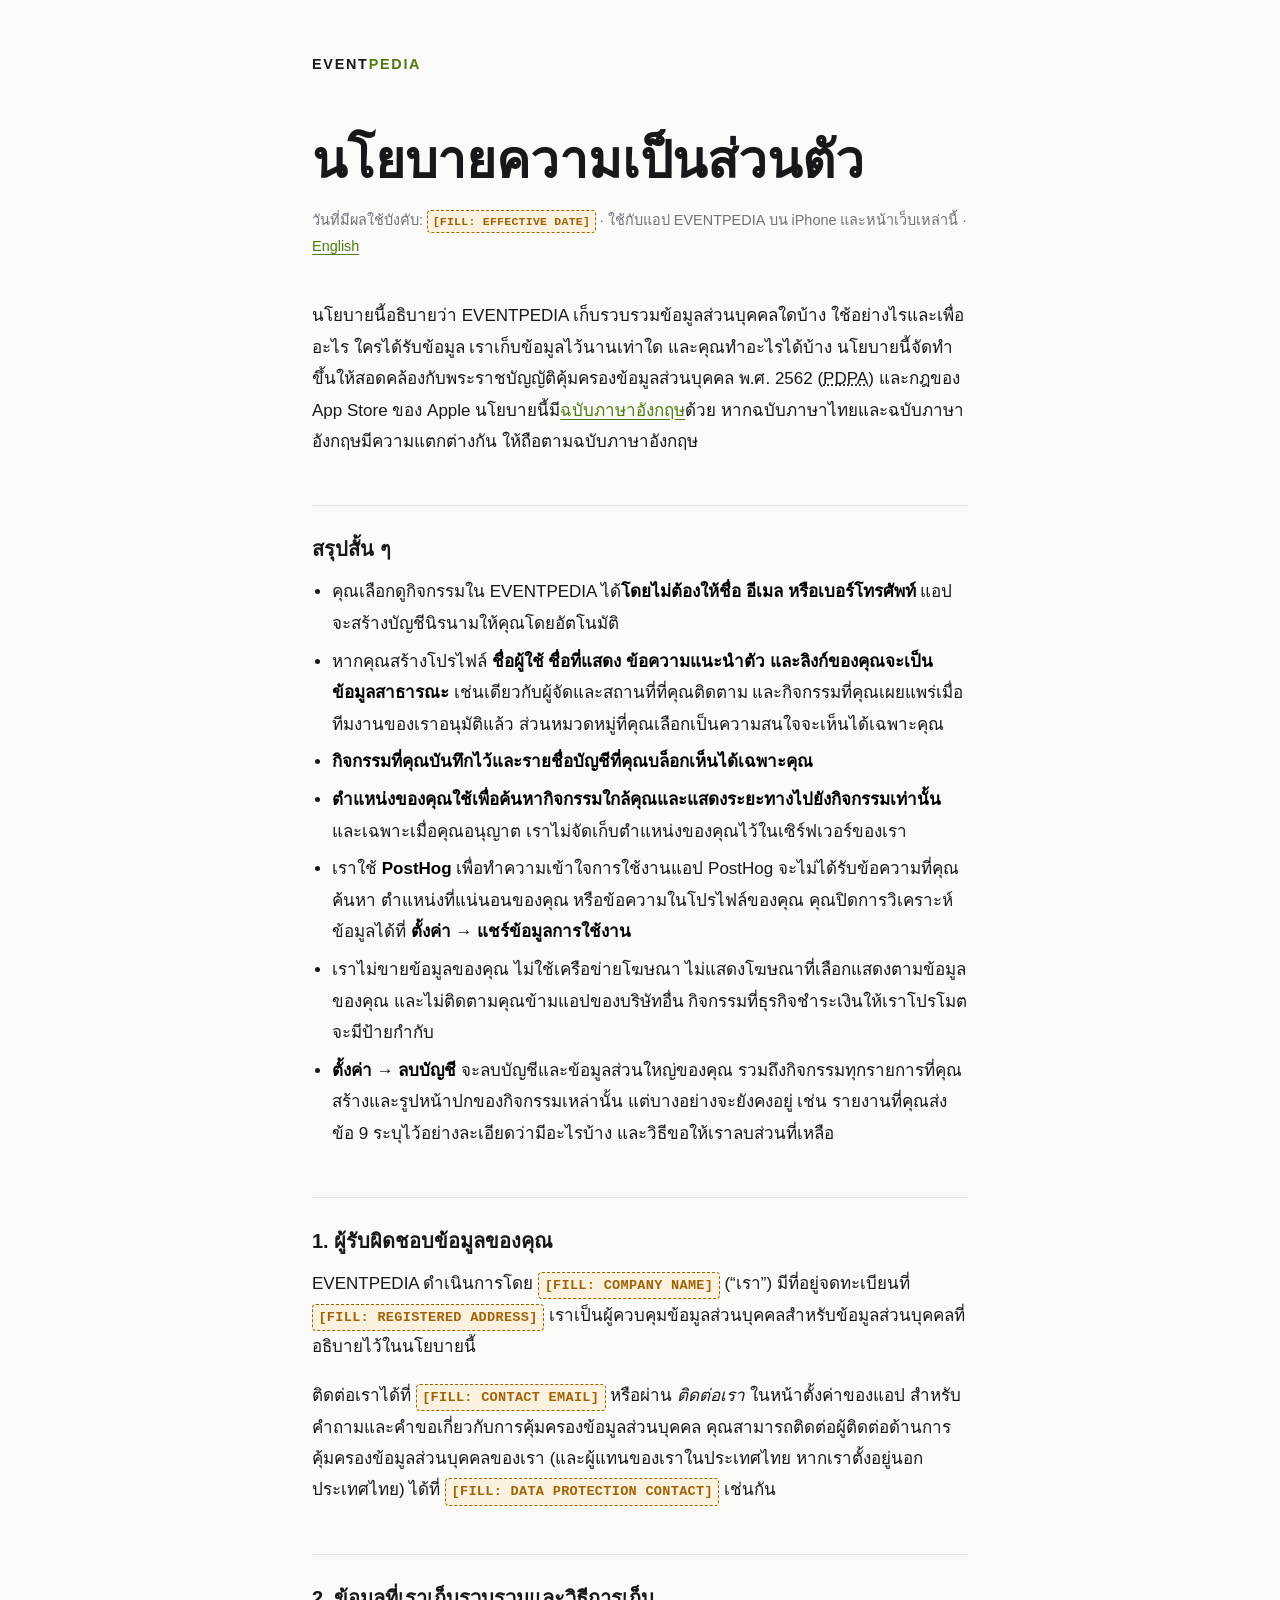
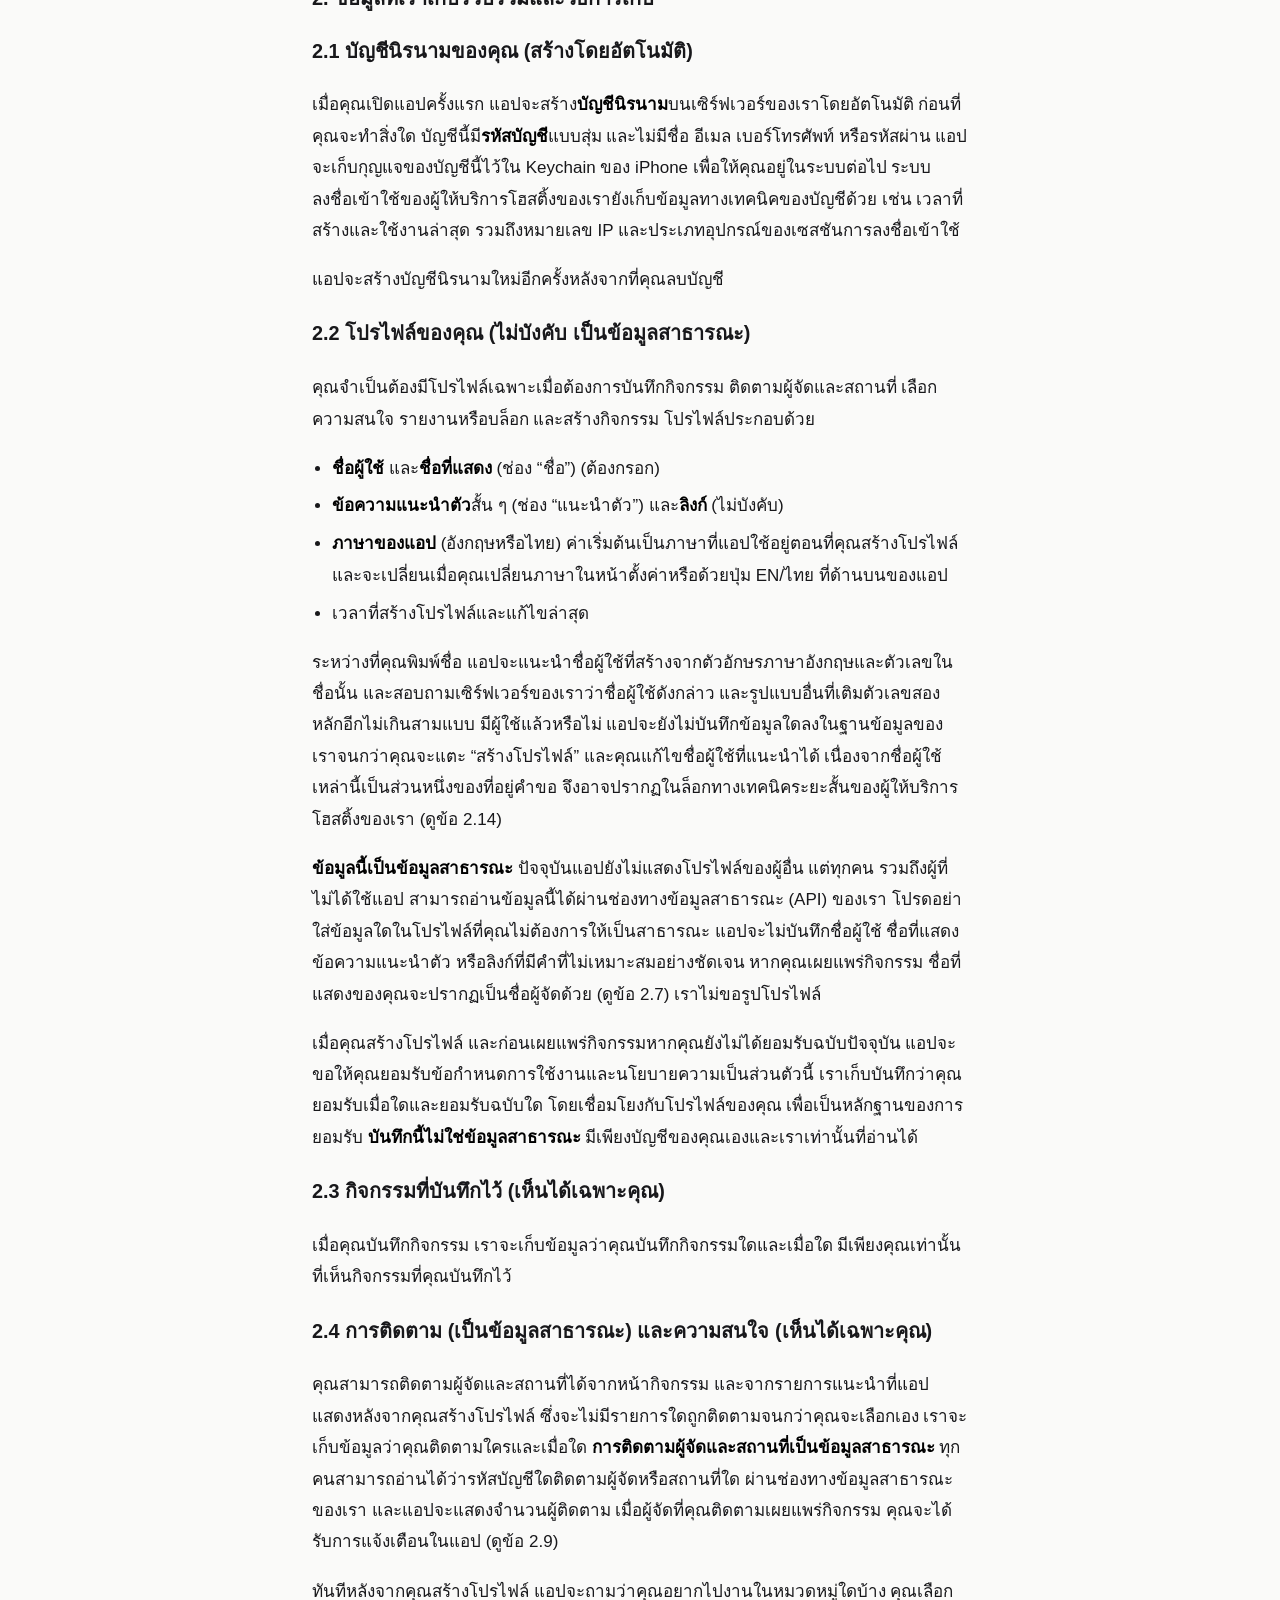
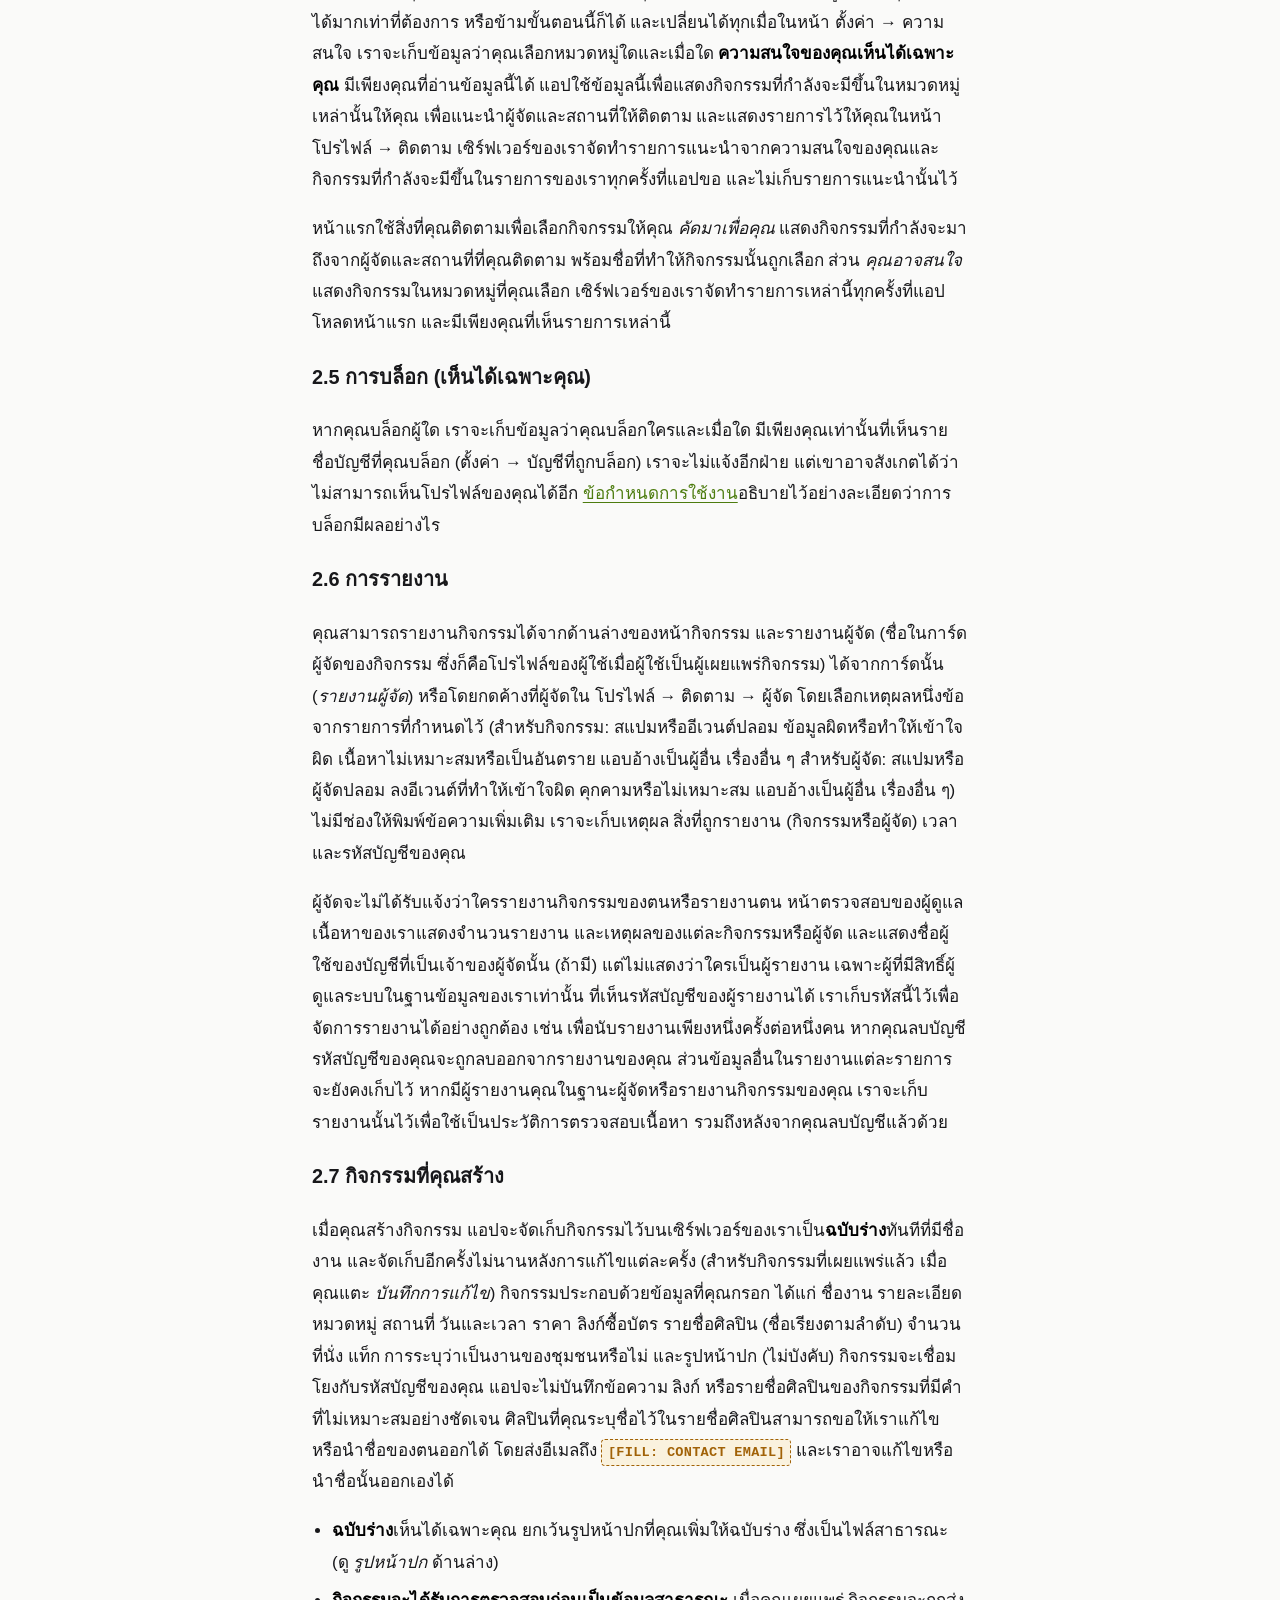
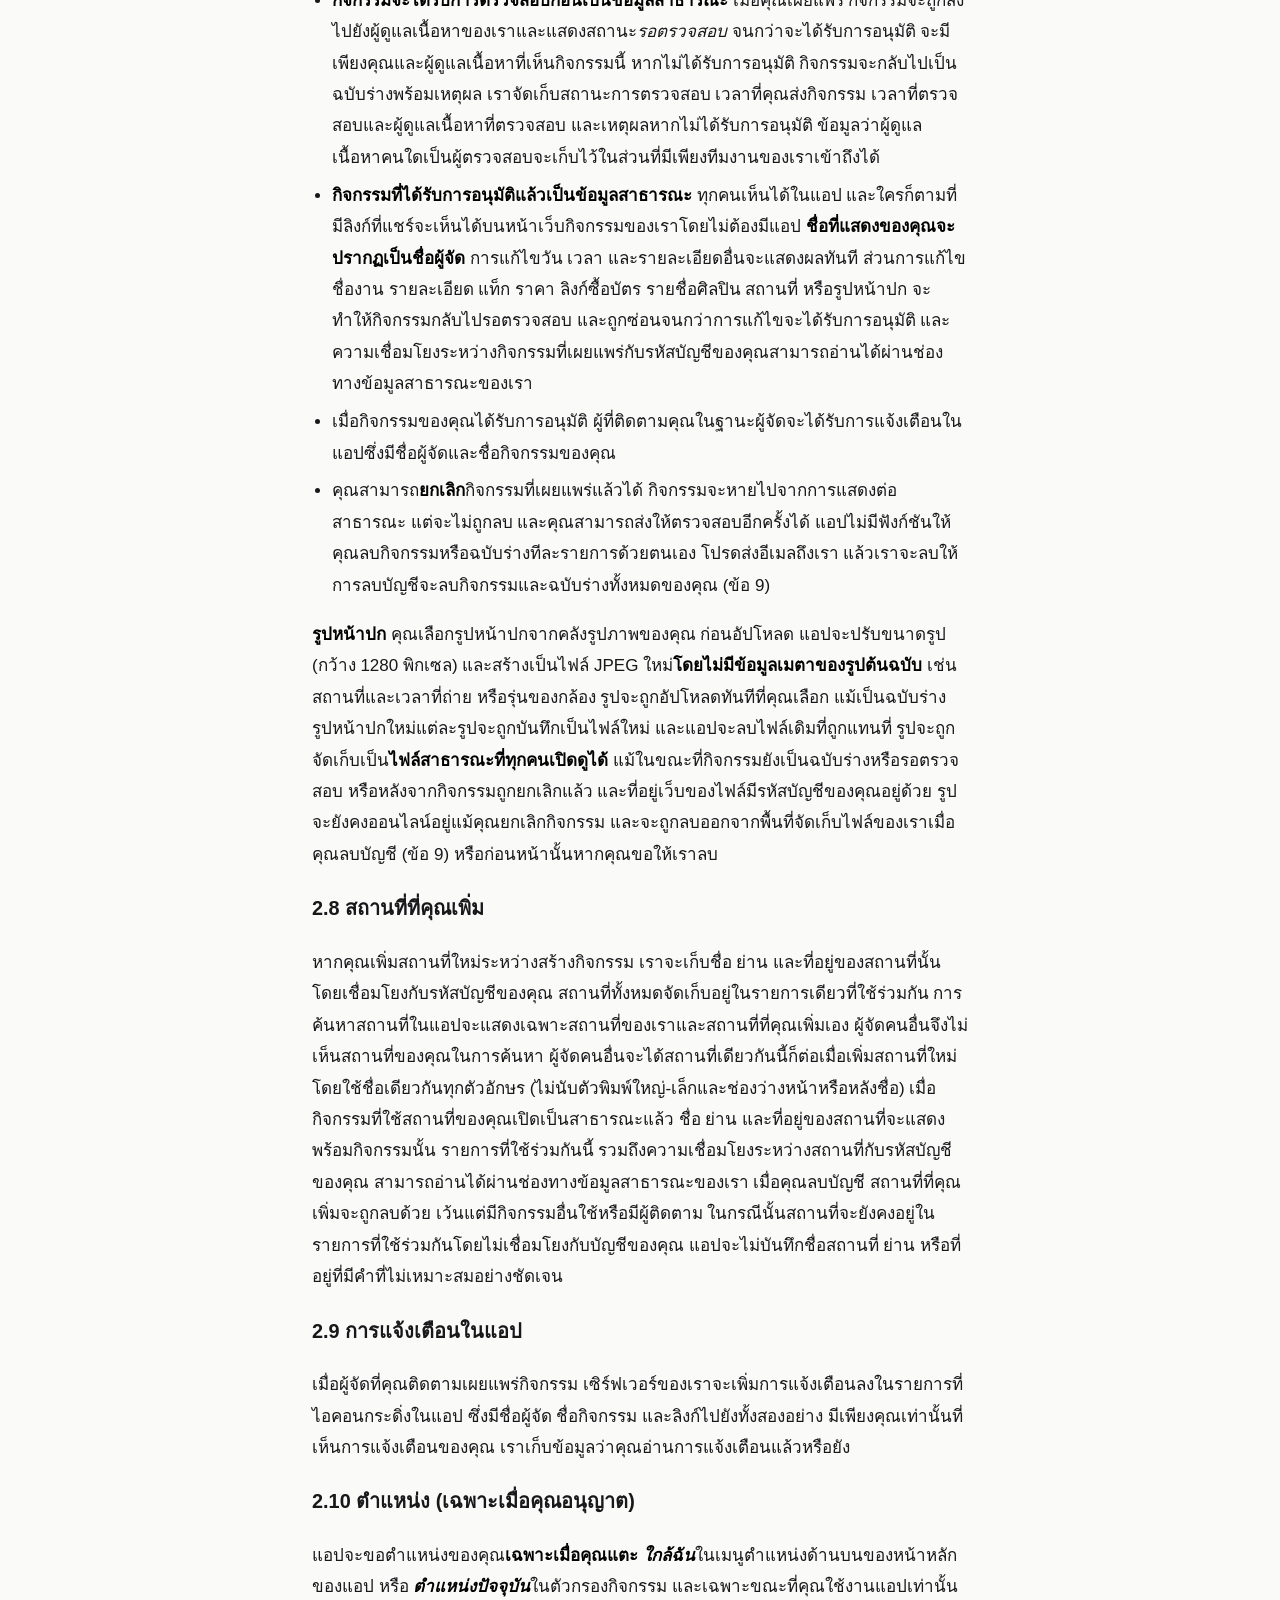
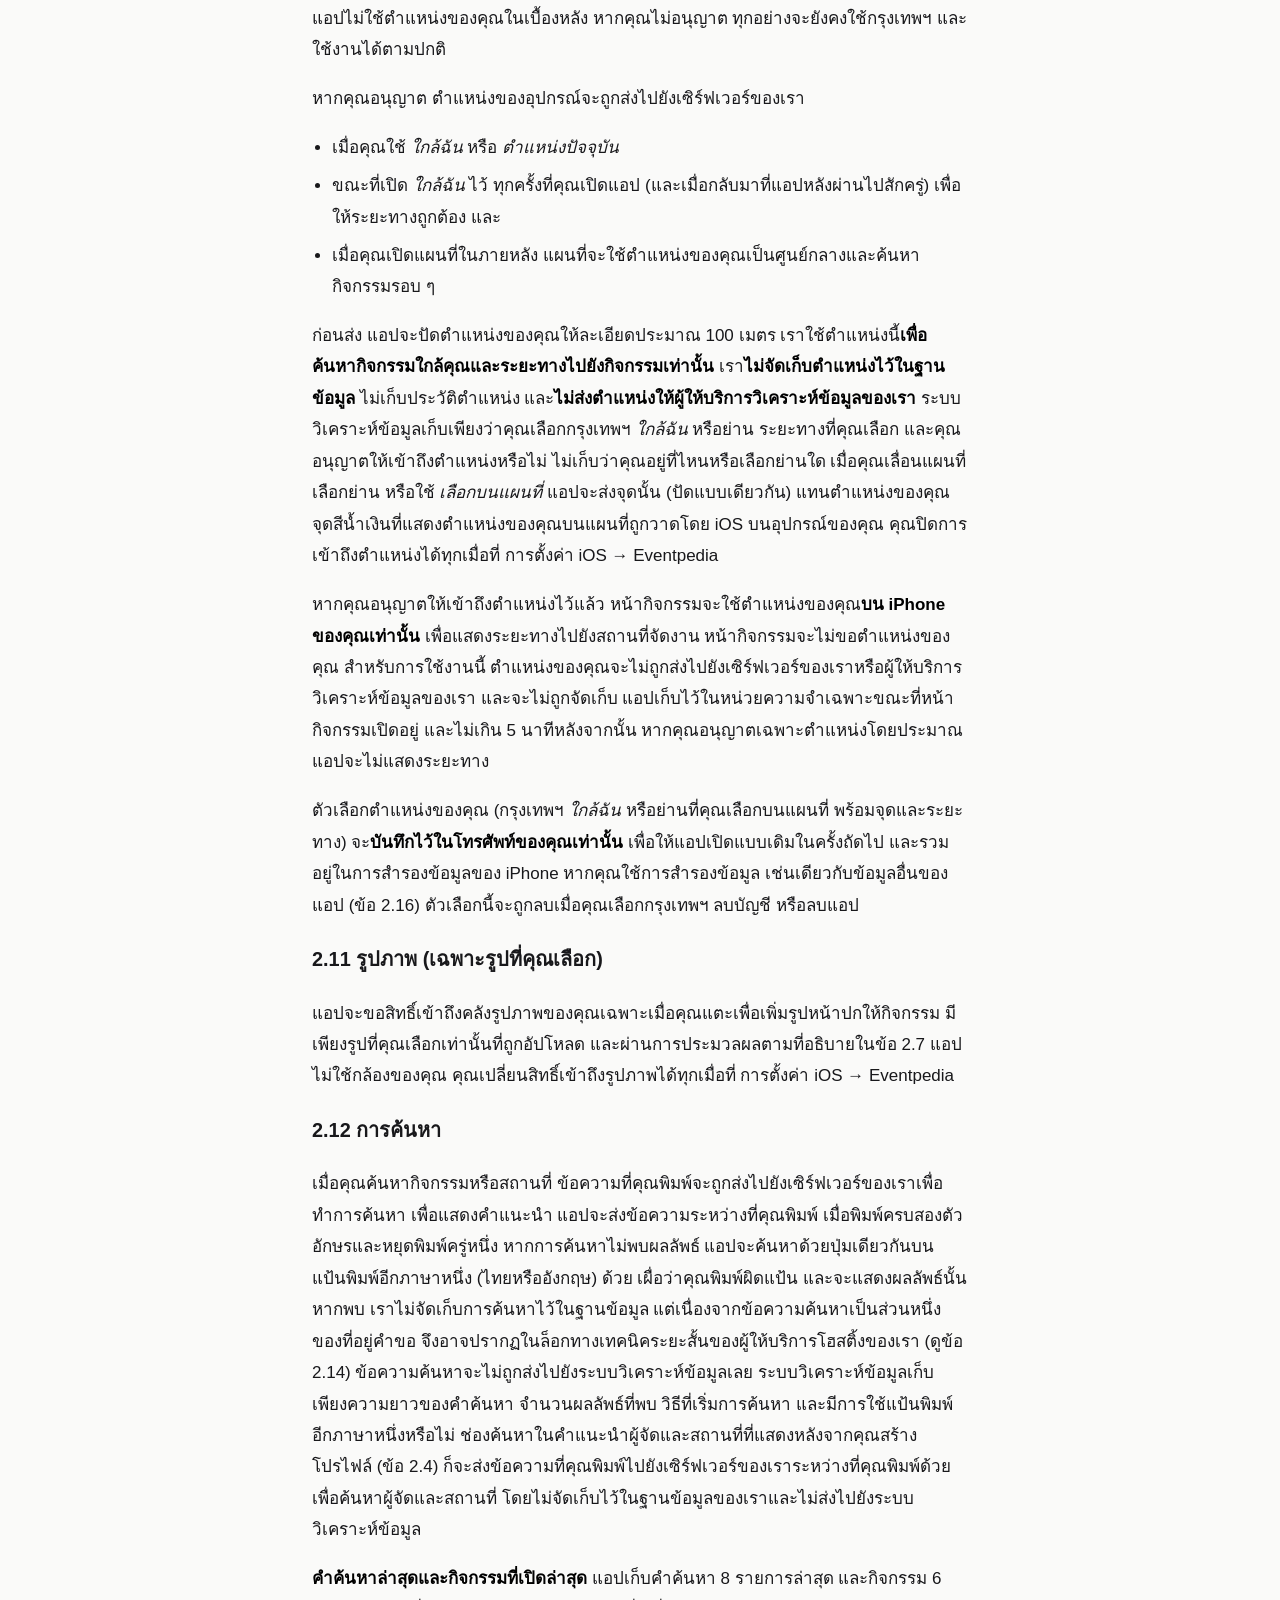
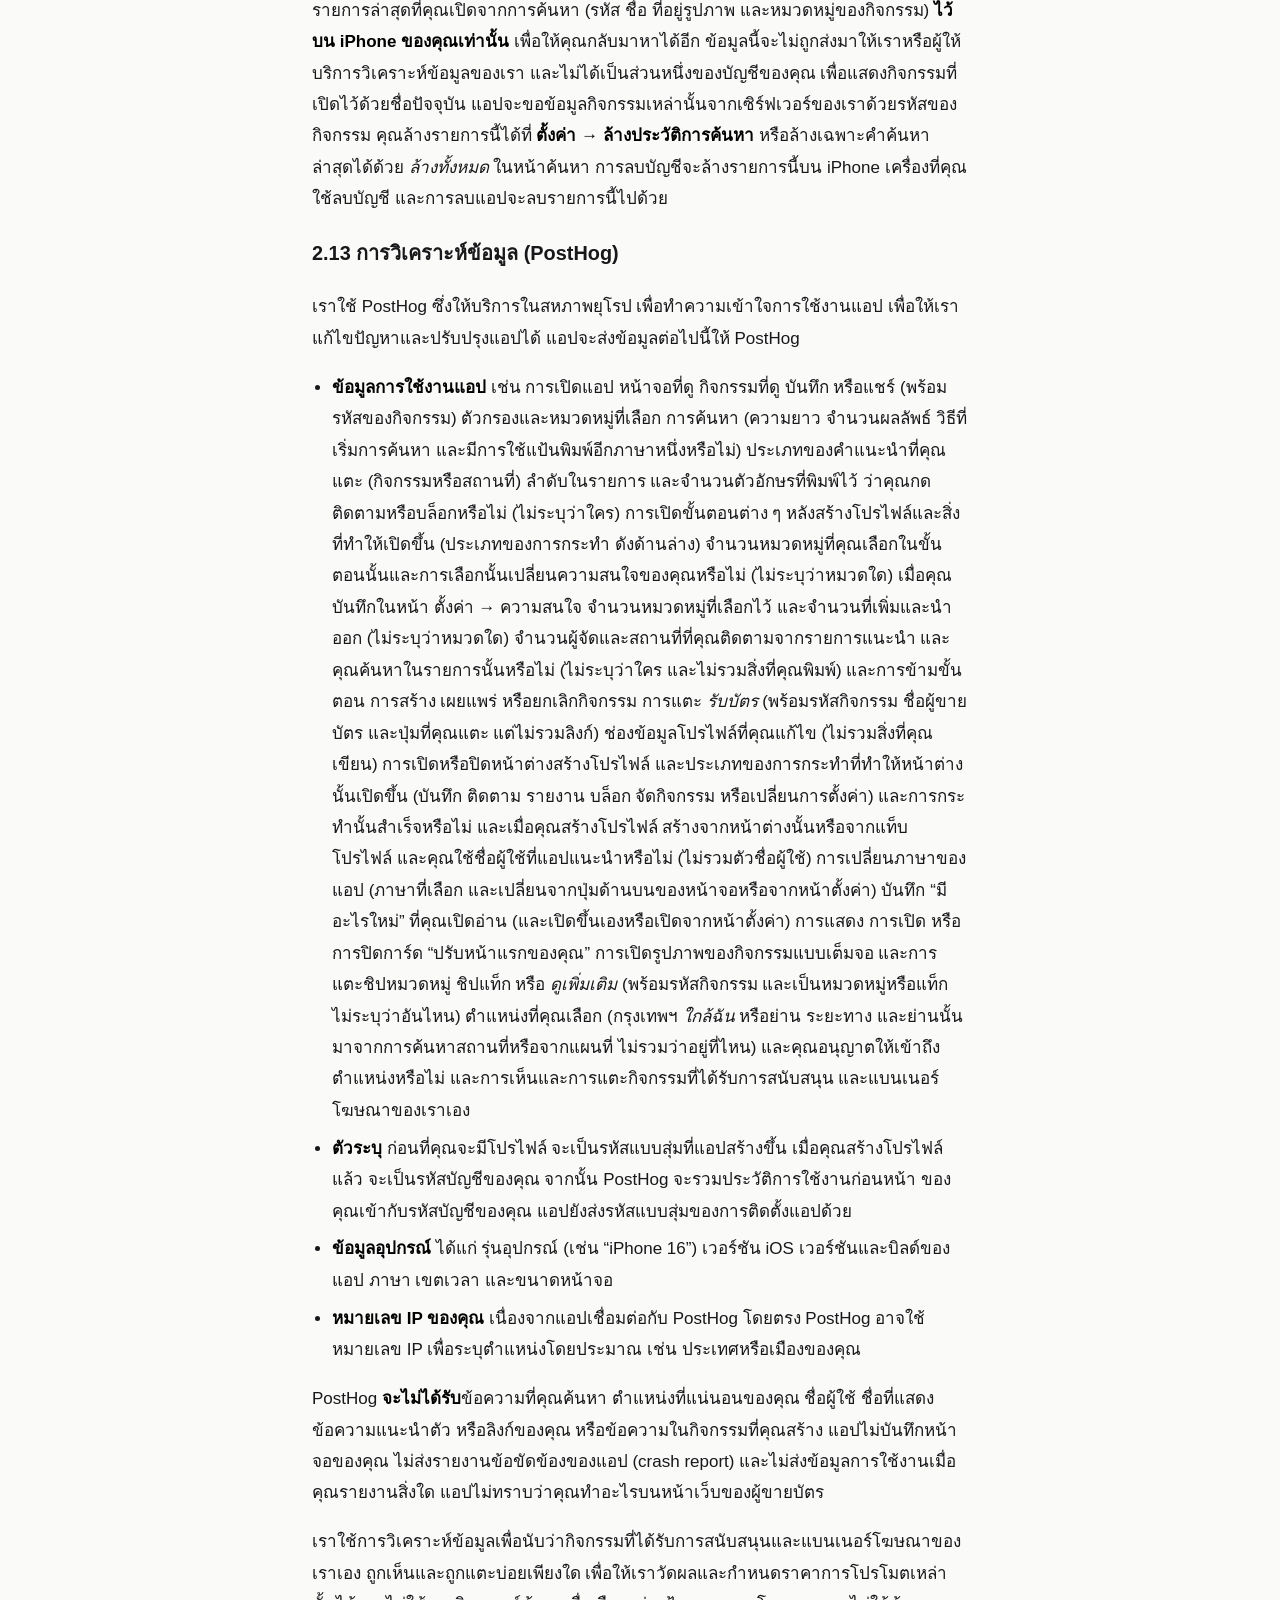
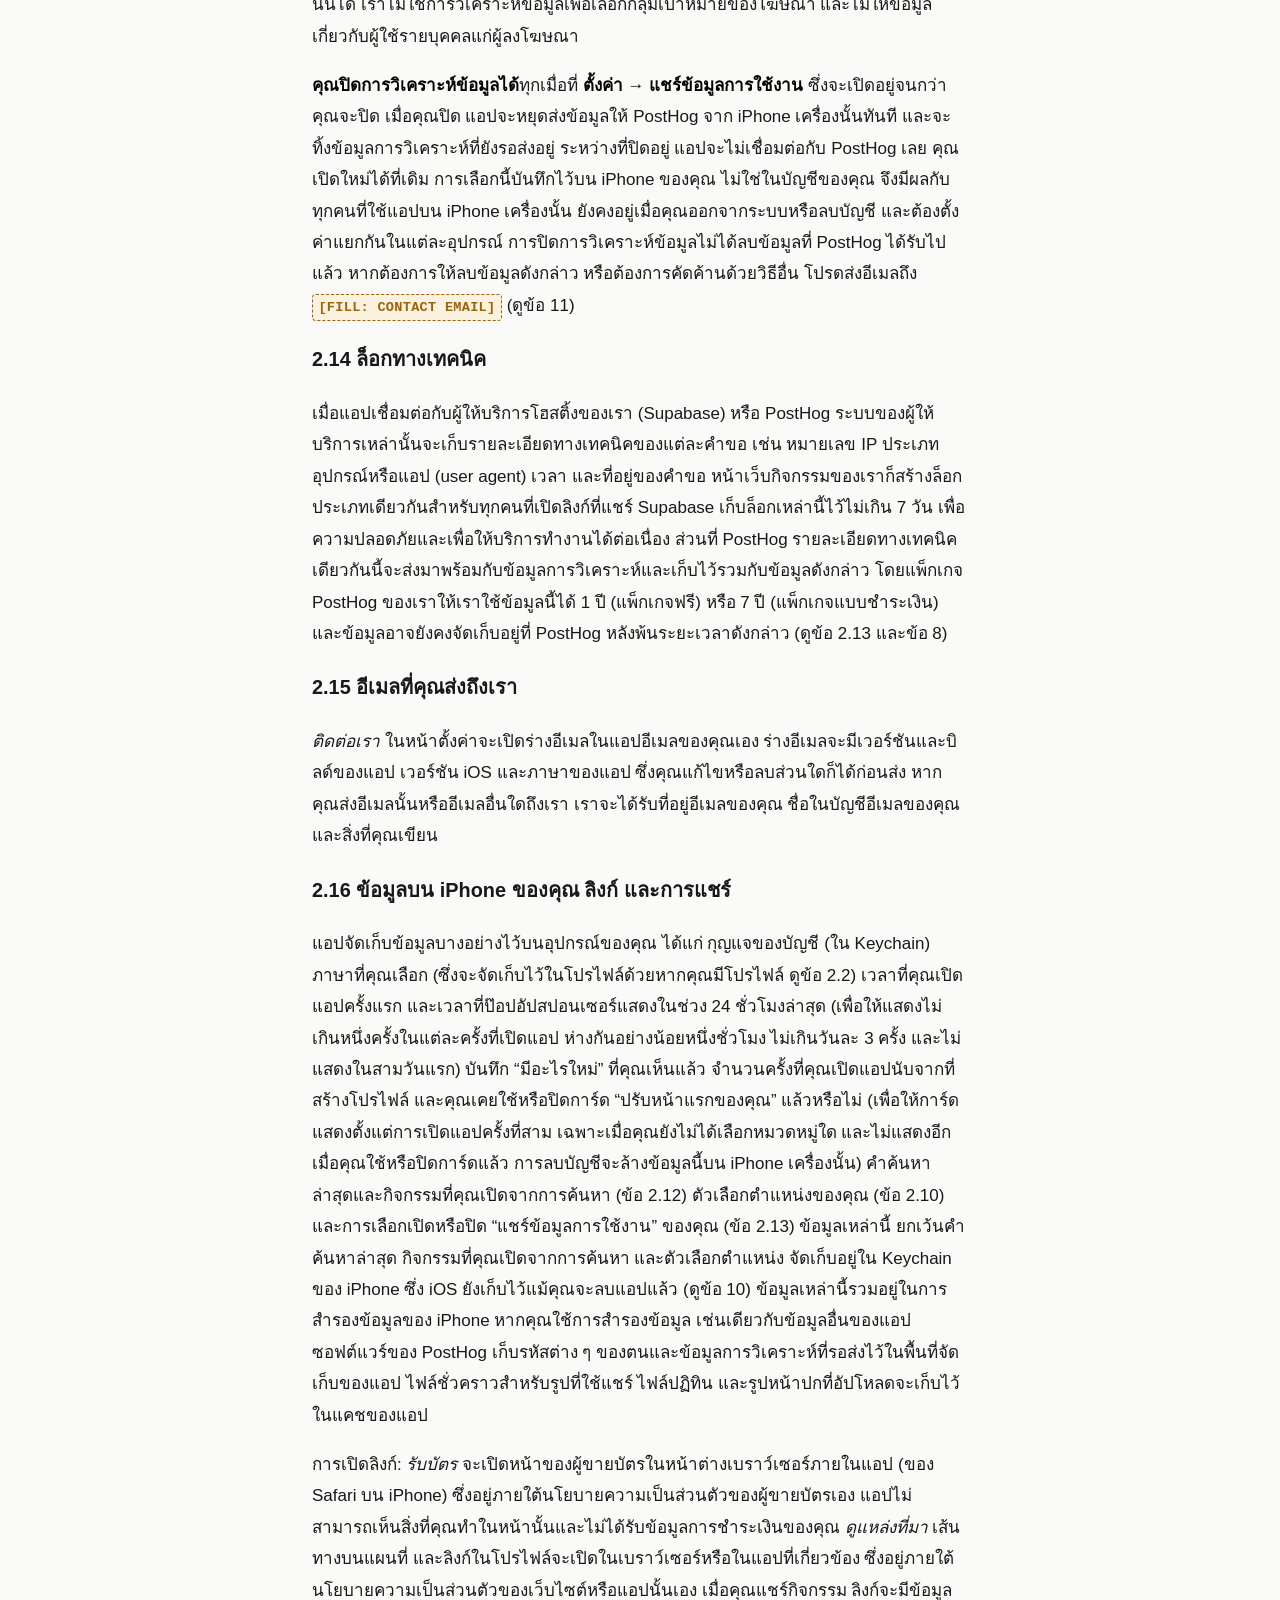
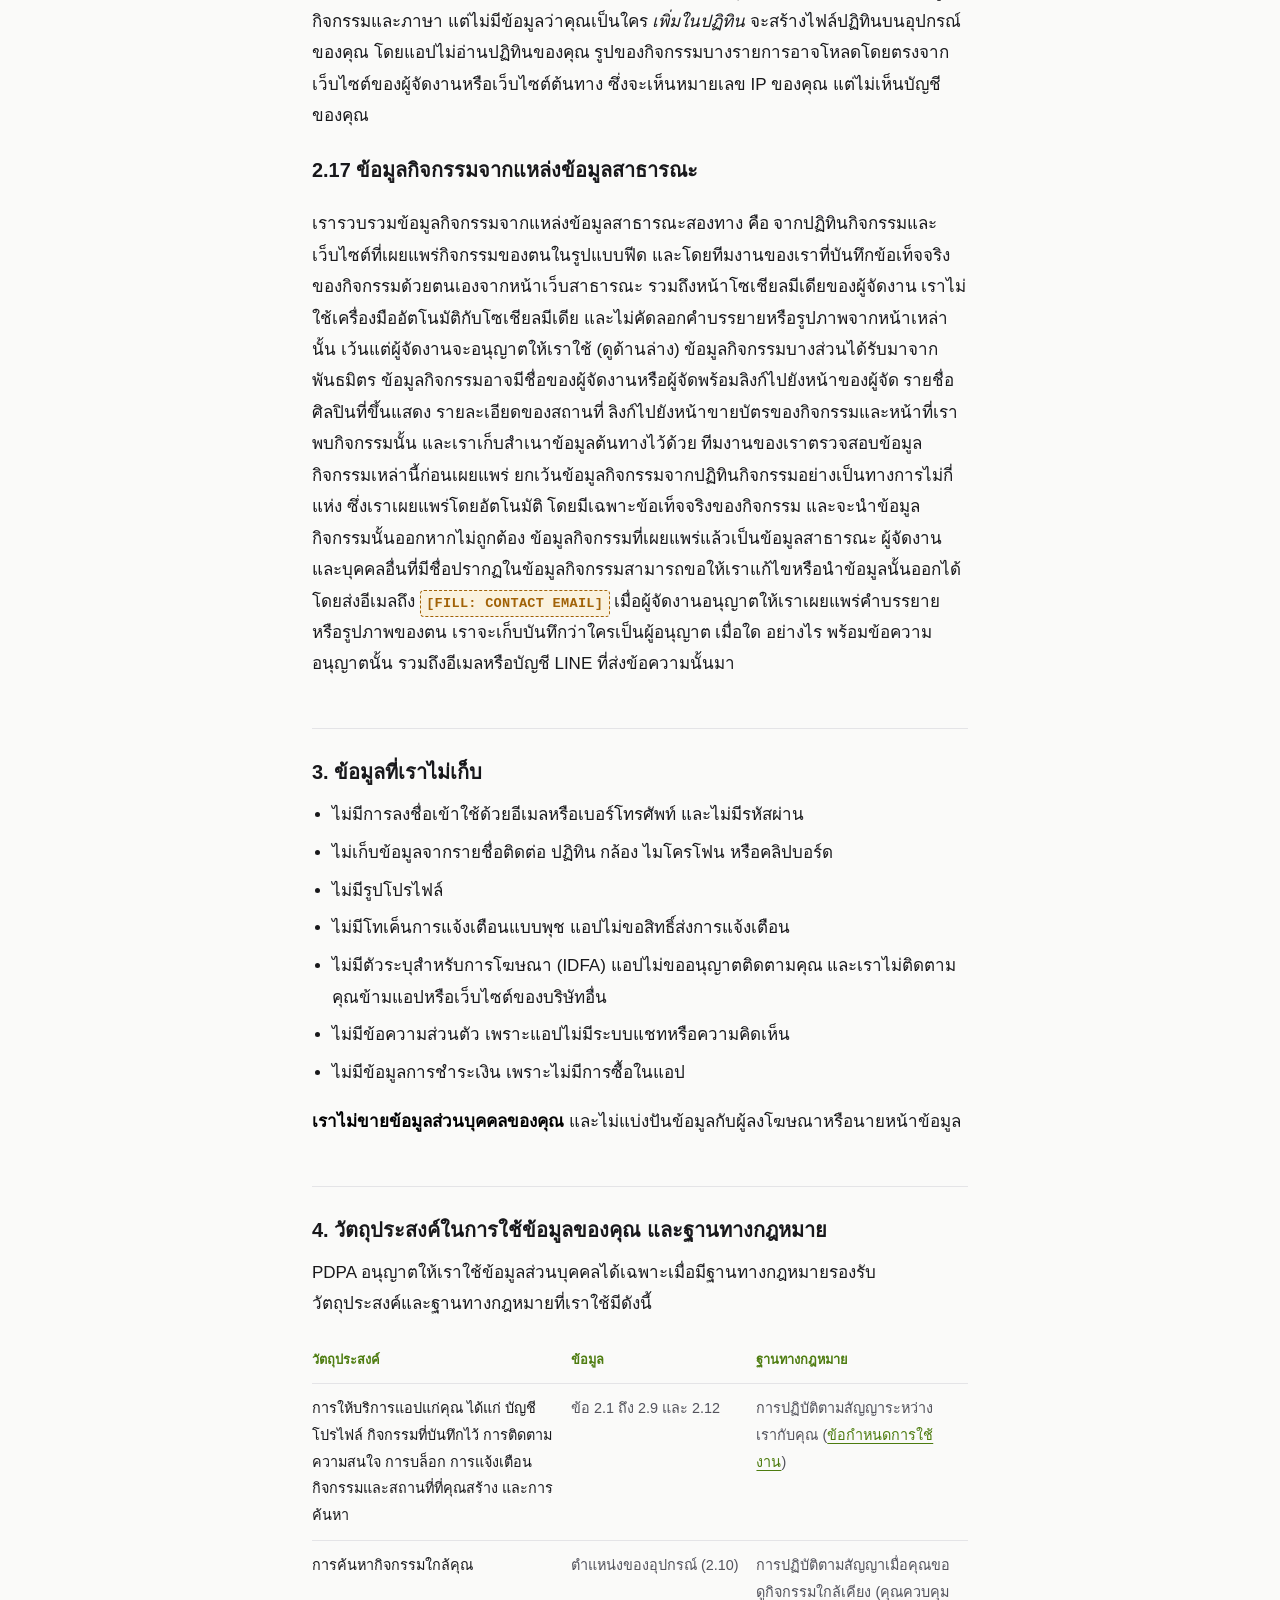
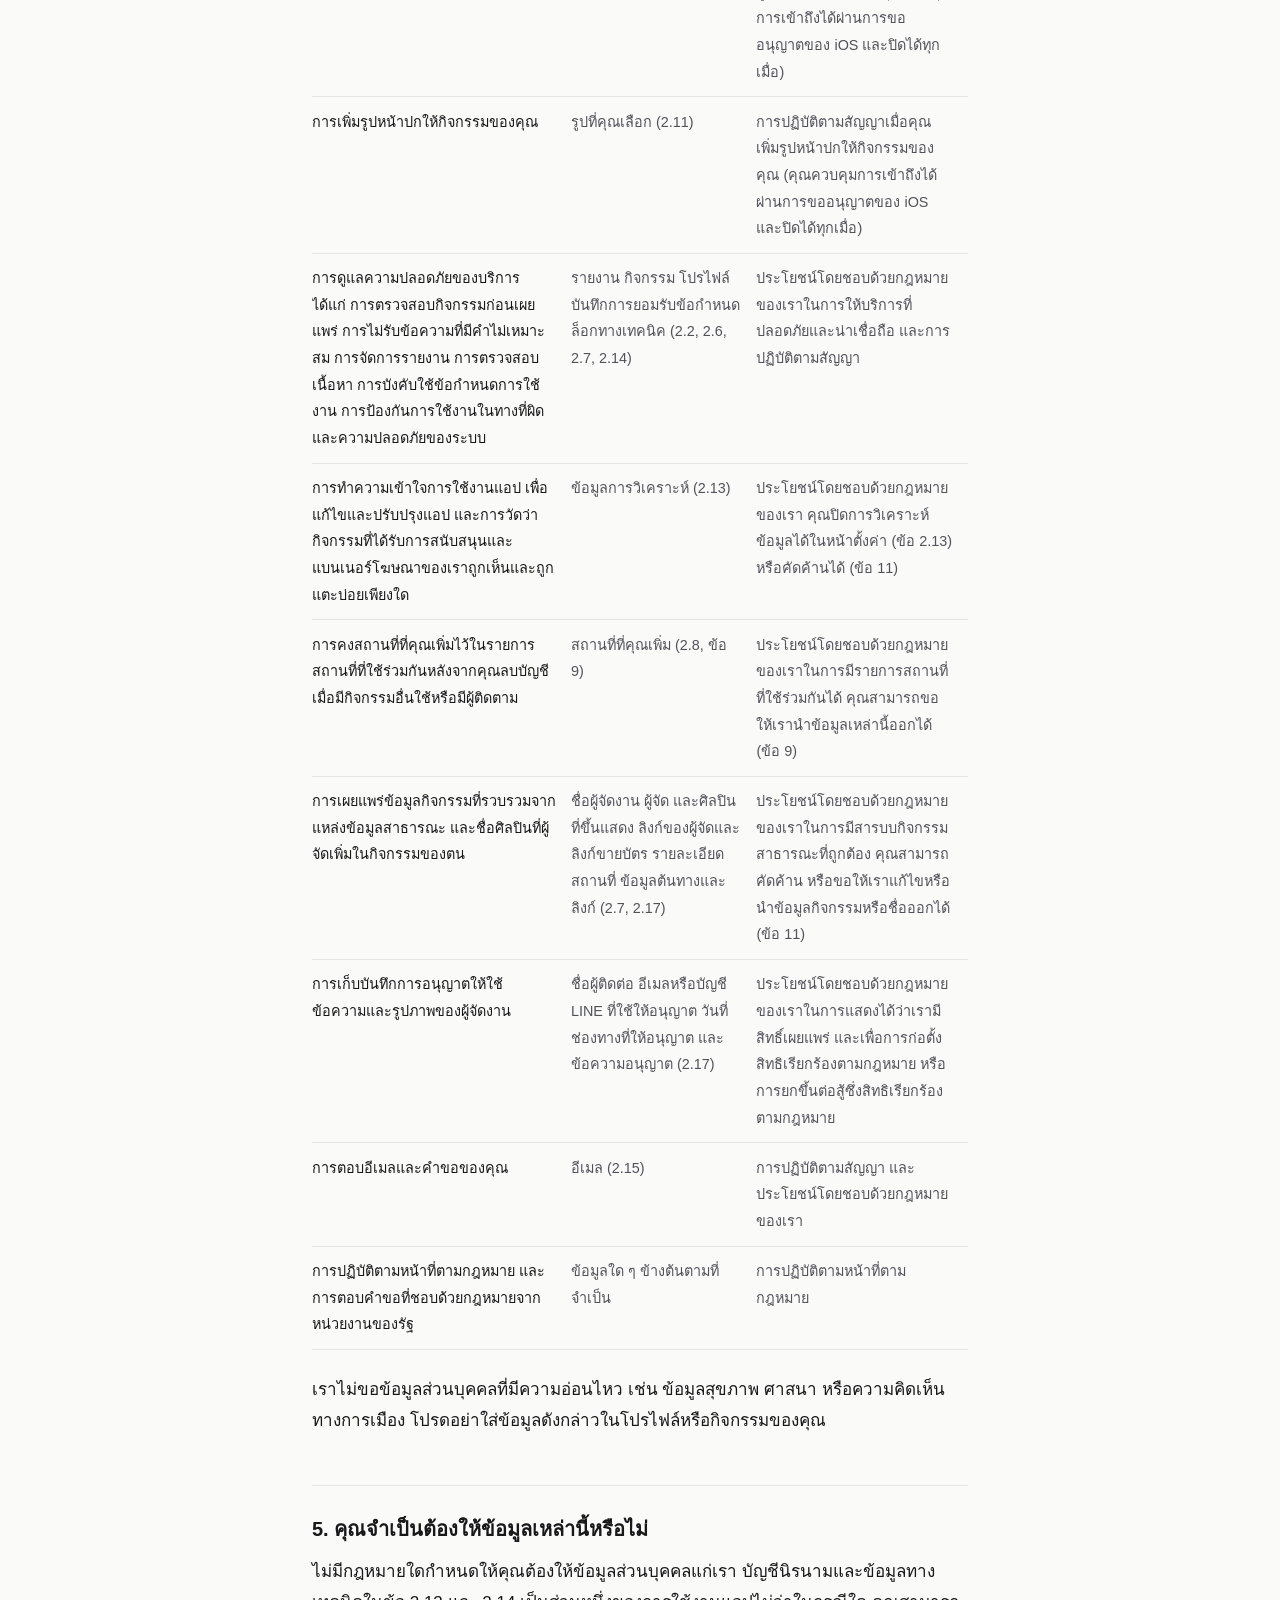
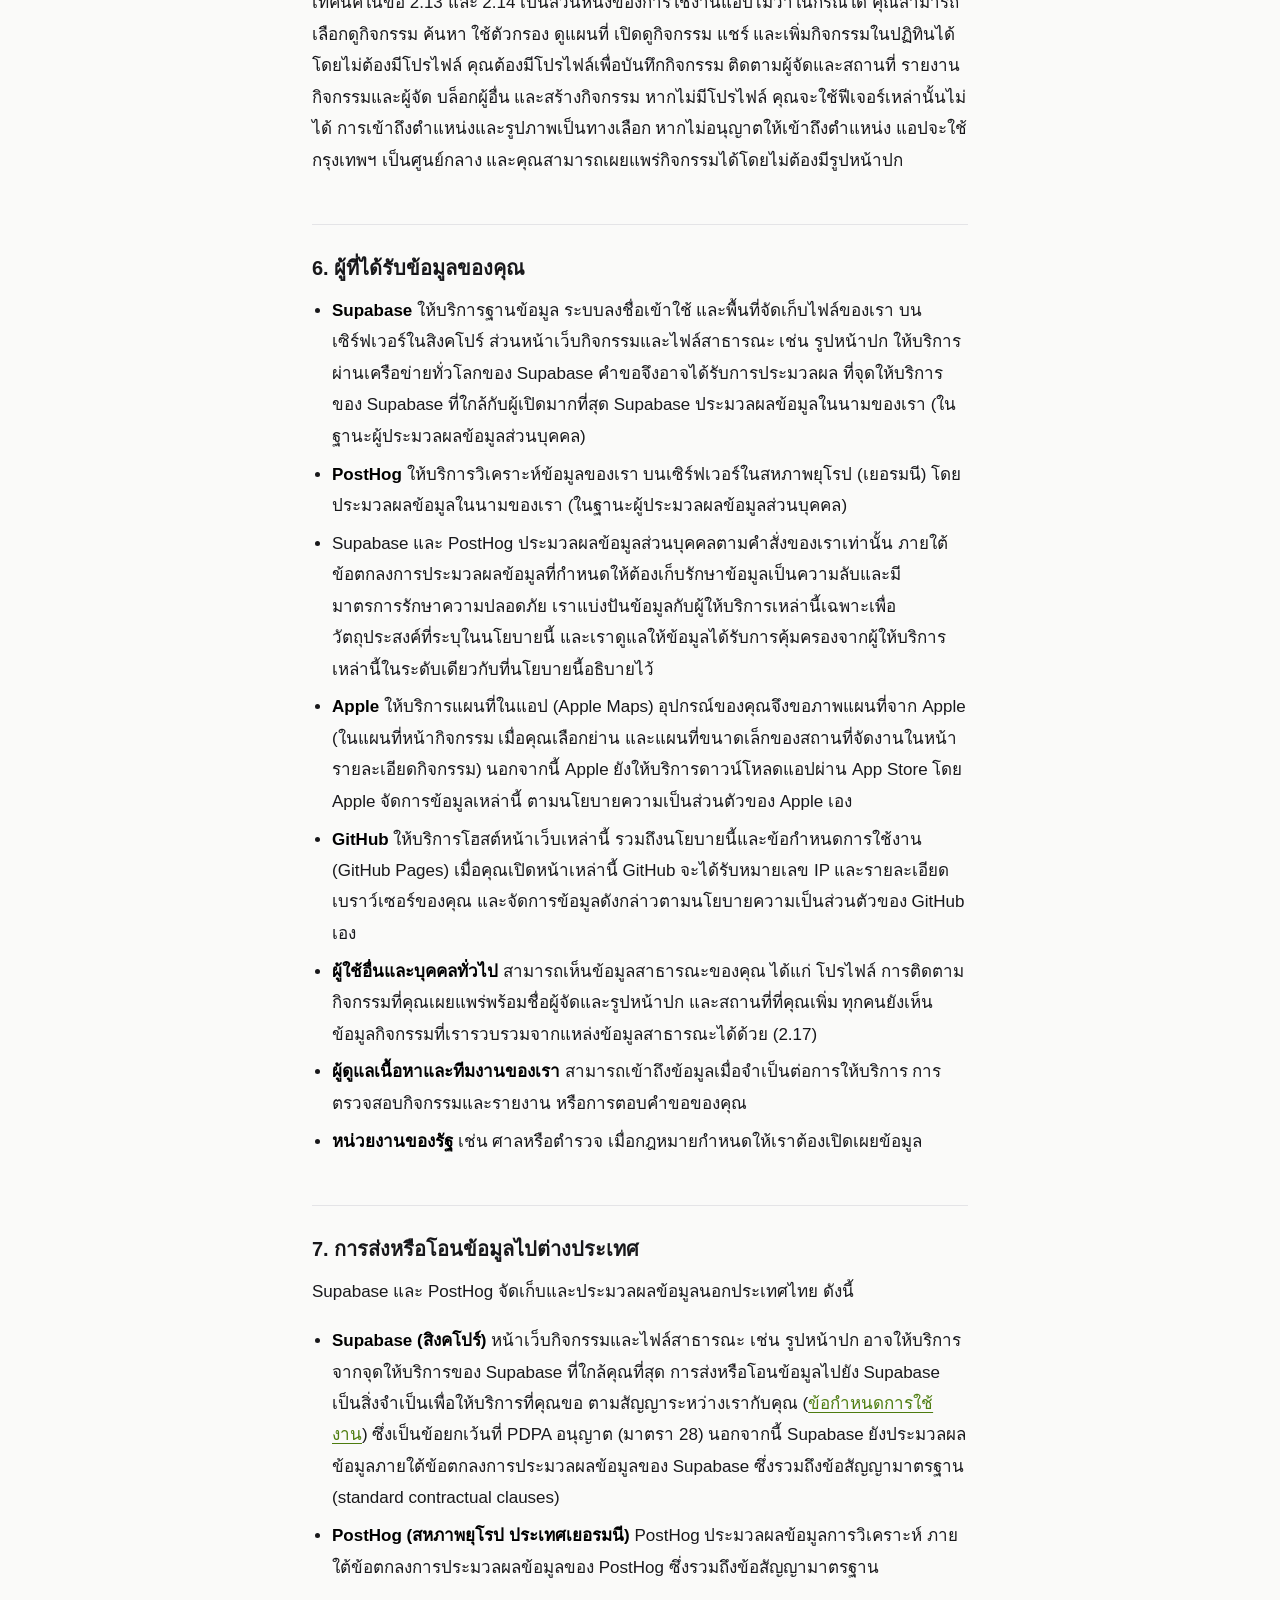
==== commit bb9341e1: "Legal pages: copy for design v2 batch 3 (sign-up sheet, onboarding, interests) The app's v2-batch-3 " ====
--- a/docs/privacy-th.html
+++ b/docs/privacy-th.html
@@ -35,7 +35,7 @@
   <h2 id="short">สรุปสั้น ๆ</h2>
   <ul>
     <li>คุณเลือกดูกิจกรรมใน EVENTPEDIA ได้<strong>โดยไม่ต้องให้ชื่อ อีเมล หรือเบอร์โทรศัพท์</strong> แอปจะสร้างบัญชีนิรนามให้คุณโดยอัตโนมัติ</li>
-    <li>หากคุณสร้างโปรไฟล์ <strong>ชื่อผู้ใช้ ชื่อที่แสดง ข้อความแนะนำตัว และลิงก์ของคุณจะเป็นข้อมูลสาธารณะ</strong> เช่นเดียวกับผู้จัดและสถานที่ที่คุณติดตาม และกิจกรรมที่คุณเผยแพร่เมื่อทีมงานของเราอนุมัติแล้ว</li>
+    <li>หากคุณสร้างโปรไฟล์ <strong>ชื่อผู้ใช้ ชื่อที่แสดง ข้อความแนะนำตัว และลิงก์ของคุณจะเป็นข้อมูลสาธารณะ</strong> เช่นเดียวกับผู้จัดและสถานที่ที่คุณติดตาม และกิจกรรมที่คุณเผยแพร่เมื่อทีมงานของเราอนุมัติแล้ว ส่วนหมวดหมู่ที่คุณเลือกเป็นความสนใจจะเห็นได้เฉพาะคุณ</li>
     <li><strong>กิจกรรมที่คุณบันทึกไว้และรายชื่อบัญชีที่คุณบล็อกเห็นได้เฉพาะคุณ</strong></li>
     <li><strong>ตำแหน่งของคุณใช้เพื่อค้นหากิจกรรมใกล้คุณและแสดงระยะทางไปยังกิจกรรมเท่านั้น</strong> และเฉพาะเมื่อคุณอนุญาต เราไม่จัดเก็บตำแหน่งของคุณไว้ในเซิร์ฟเวอร์ของเรา</li>
     <li>เราใช้ <strong>PostHog</strong> เพื่อทำความเข้าใจการใช้งานแอป PostHog จะไม่ได้รับข้อความที่คุณค้นหา ตำแหน่งที่แน่นอนของคุณ หรือข้อความในโปรไฟล์ของคุณ คุณปิดการวิเคราะห์ข้อมูลได้ที่ <strong>ตั้งค่า → แชร์ข้อมูลการใช้งาน</strong></li>
@@ -73,8 +73,8 @@
 
   <h3>2.2 โปรไฟล์ของคุณ (ไม่บังคับ เป็นข้อมูลสาธารณะ)</h3>
   <p>
-    คุณจำเป็นต้องมีโปรไฟล์เฉพาะเมื่อต้องการบันทึกกิจกรรม ติดตามผู้จัดและสถานที่ รายงานหรือบล็อก
-    และสร้างกิจกรรม โปรไฟล์ประกอบด้วย
+    คุณจำเป็นต้องมีโปรไฟล์เฉพาะเมื่อต้องการบันทึกกิจกรรม ติดตามผู้จัดและสถานที่ เลือกความสนใจ
+    รายงานหรือบล็อก และสร้างกิจกรรม โปรไฟล์ประกอบด้วย
   </p>
   <ul>
     <li><strong>ชื่อผู้ใช้</strong> และ<strong>ชื่อที่แสดง</strong> (ช่อง “ชื่อ”) (ต้องกรอก)</li>
@@ -82,6 +82,12 @@
     <li><strong>ภาษาของแอป</strong> (อังกฤษหรือไทย) ค่าเริ่มต้นเป็นภาษาที่แอปใช้อยู่ตอนที่คุณสร้างโปรไฟล์ และจะเปลี่ยนเมื่อคุณเปลี่ยนภาษาในหน้าตั้งค่าหรือด้วยปุ่ม EN/ไทย ที่ด้านบนของแอป</li>
     <li>เวลาที่สร้างโปรไฟล์และแก้ไขล่าสุด</li>
   </ul>
+  <p>
+    ระหว่างที่คุณพิมพ์ชื่อ แอปจะแนะนำชื่อผู้ใช้ที่สร้างจากตัวอักษรภาษาอังกฤษและตัวเลขในชื่อนั้น
+    และสอบถามเซิร์ฟเวอร์ของเราว่าชื่อผู้ใช้ดังกล่าว และรูปแบบอื่นที่เติมตัวเลขสองหลักอีกไม่เกินสามแบบ มีผู้ใช้แล้วหรือไม่
+    แอปจะยังไม่บันทึกข้อมูลใดลงในฐานข้อมูลของเราจนกว่าคุณจะแตะ “สร้างโปรไฟล์” และคุณแก้ไขชื่อผู้ใช้ที่แนะนำได้
+    เนื่องจากชื่อผู้ใช้เหล่านี้เป็นส่วนหนึ่งของที่อยู่คำขอ จึงอาจปรากฏในล็อกทางเทคนิคระยะสั้นของผู้ให้บริการโฮสติ้งของเรา (ดูข้อ 2.14)
+  </p>
   <p>
     <strong>ข้อมูลนี้เป็นข้อมูลสาธารณะ</strong> ปัจจุบันแอปยังไม่แสดงโปรไฟล์ของผู้อื่น
     แต่ทุกคน รวมถึงผู้ที่ไม่ได้ใช้แอป สามารถอ่านข้อมูลนี้ได้ผ่านช่องทางข้อมูลสาธารณะ (API) ของเรา
@@ -102,12 +108,27 @@
     มีเพียงคุณเท่านั้นที่เห็นกิจกรรมที่คุณบันทึกไว้
   </p>
 
-  <h3>2.4 การติดตาม (เป็นข้อมูลสาธารณะ)</h3>
-  <p>
-    คุณสามารถติดตามผู้จัดและสถานที่ได้จากหน้ากิจกรรม เราจะเก็บข้อมูลว่าคุณติดตามใครและเมื่อใด
-    <strong>การติดตามเป็นข้อมูลสาธารณะ</strong> ทุกคนสามารถอ่านได้ว่ารหัสบัญชีใดติดตามผู้จัดหรือสถานที่ใด
+  <h3>2.4 การติดตาม (เป็นข้อมูลสาธารณะ) และความสนใจ (เห็นได้เฉพาะคุณ)</h3>
+  <p>
+    คุณสามารถติดตามผู้จัดและสถานที่ได้จากหน้ากิจกรรม และจากรายการแนะนำที่แอปแสดงหลังจากคุณสร้างโปรไฟล์
+    ซึ่งจะไม่มีรายการใดถูกติดตามจนกว่าคุณจะเลือกเอง เราจะเก็บข้อมูลว่าคุณติดตามใครและเมื่อใด
+    <strong>การติดตามผู้จัดและสถานที่เป็นข้อมูลสาธารณะ</strong> ทุกคนสามารถอ่านได้ว่ารหัสบัญชีใดติดตามผู้จัดหรือสถานที่ใด
     ผ่านช่องทางข้อมูลสาธารณะของเรา และแอปจะแสดงจำนวนผู้ติดตาม เมื่อผู้จัดที่คุณติดตามเผยแพร่กิจกรรม
     คุณจะได้รับการแจ้งเตือนในแอป (ดูข้อ 2.9)
+  </p>
+  <p>
+    ทันทีหลังจากคุณสร้างโปรไฟล์ แอปจะถามว่าคุณอยากไปงานในหมวดหมู่ใดบ้าง คุณเลือกได้มากเท่าที่ต้องการ
+    หรือข้ามขั้นตอนนี้ก็ได้ และเปลี่ยนได้ทุกเมื่อในหน้า ตั้งค่า → ความสนใจ เราจะเก็บข้อมูลว่าคุณเลือกหมวดหมู่ใดและเมื่อใด
+    <strong>ความสนใจของคุณเห็นได้เฉพาะคุณ</strong> มีเพียงคุณที่อ่านข้อมูลนี้ได้
+    แอปใช้ข้อมูลนี้เพื่อแสดงกิจกรรมที่กำลังจะมีขึ้นในหมวดหมู่เหล่านั้นให้คุณ เพื่อแนะนำผู้จัดและสถานที่ให้ติดตาม
+    และแสดงรายการไว้ให้คุณในหน้า โปรไฟล์ → ติดตาม
+    เซิร์ฟเวอร์ของเราจัดทำรายการแนะนำจากความสนใจของคุณและกิจกรรมที่กำลังจะมีขึ้นในรายการของเราทุกครั้งที่แอปขอ
+    และไม่เก็บรายการแนะนำนั้นไว้
+  </p>
+  <p>
+    หน้าแรกใช้สิ่งที่คุณติดตามเพื่อเลือกกิจกรรมให้คุณ <em>คัดมาเพื่อคุณ</em> แสดงกิจกรรมที่กำลังจะมาถึงจากผู้จัดและสถานที่ที่คุณติดตาม
+    พร้อมชื่อที่ทำให้กิจกรรมนั้นถูกเลือก ส่วน <em>คุณอาจสนใจ</em> แสดงกิจกรรมในหมวดหมู่ที่คุณเลือก
+    เซิร์ฟเวอร์ของเราจัดทำรายการเหล่านี้ทุกครั้งที่แอปโหลดหน้าแรก และมีเพียงคุณที่เห็นรายการเหล่านี้
   </p>
 
   <h3>2.5 การบล็อก (เห็นได้เฉพาะคุณ)</h3>
@@ -262,6 +283,9 @@
     จึงอาจปรากฏในล็อกทางเทคนิคระยะสั้นของผู้ให้บริการโฮสติ้งของเรา (ดูข้อ 2.14)
     ข้อความค้นหาจะไม่ถูกส่งไปยังระบบวิเคราะห์ข้อมูลเลย ระบบวิเคราะห์ข้อมูลเก็บเพียงความยาวของคำค้นหา
     จำนวนผลลัพธ์ที่พบ วิธีที่เริ่มการค้นหา และมีการใช้แป้นพิมพ์อีกภาษาหนึ่งหรือไม่
+    ช่องค้นหาในคำแนะนำผู้จัดและสถานที่ที่แสดงหลังจากคุณสร้างโปรไฟล์ (ข้อ 2.4)
+    ก็จะส่งข้อความที่คุณพิมพ์ไปยังเซิร์ฟเวอร์ของเราระหว่างที่คุณพิมพ์ด้วย เพื่อค้นหาผู้จัดและสถานที่
+    โดยไม่จัดเก็บไว้ในฐานข้อมูลของเราและไม่ส่งไปยังระบบวิเคราะห์ข้อมูล
   </p>
   <p>
     <strong>คำค้นหาล่าสุดและกิจกรรมที่เปิดล่าสุด</strong> แอปเก็บคำค้นหา 8 รายการล่าสุด
@@ -284,11 +308,20 @@
       <strong>ข้อมูลการใช้งานแอป</strong> เช่น การเปิดแอป หน้าจอที่ดู กิจกรรมที่ดู บันทึก หรือแชร์
       (พร้อมรหัสของกิจกรรม) ตัวกรองและหมวดหมู่ที่เลือก การค้นหา (ความยาว จำนวนผลลัพธ์ วิธีที่เริ่มการค้นหา และมีการใช้แป้นพิมพ์อีกภาษาหนึ่งหรือไม่)
       ประเภทของคำแนะนำที่คุณแตะ (กิจกรรมหรือสถานที่) ลำดับในรายการ และจำนวนตัวอักษรที่พิมพ์ไว้
-      ว่าคุณกดติดตามหรือบล็อกหรือไม่ (ไม่ระบุว่าใคร) การสร้าง เผยแพร่ หรือยกเลิกกิจกรรม
+      ว่าคุณกดติดตามหรือบล็อกหรือไม่ (ไม่ระบุว่าใคร)
+      การเปิดขั้นตอนต่าง ๆ หลังสร้างโปรไฟล์และสิ่งที่ทำให้เปิดขึ้น (ประเภทของการกระทำ ดังด้านล่าง)
+      จำนวนหมวดหมู่ที่คุณเลือกในขั้นตอนนั้นและการเลือกนั้นเปลี่ยนความสนใจของคุณหรือไม่ (ไม่ระบุว่าหมวดใด)
+      เมื่อคุณบันทึกในหน้า ตั้งค่า → ความสนใจ จำนวนหมวดหมู่ที่เลือกไว้ และจำนวนที่เพิ่มและนำออก (ไม่ระบุว่าหมวดใด)
+      จำนวนผู้จัดและสถานที่ที่คุณติดตามจากรายการแนะนำ และคุณค้นหาในรายการนั้นหรือไม่ (ไม่ระบุว่าใคร และไม่รวมสิ่งที่คุณพิมพ์)
+      และการข้ามขั้นตอน การสร้าง เผยแพร่ หรือยกเลิกกิจกรรม
       การแตะ <em>รับบัตร</em> (พร้อมรหัสกิจกรรม ชื่อผู้ขายบัตร และปุ่มที่คุณแตะ แต่ไม่รวมลิงก์)
       ช่องข้อมูลโปรไฟล์ที่คุณแก้ไข (ไม่รวมสิ่งที่คุณเขียน)
+      การเปิดหรือปิดหน้าต่างสร้างโปรไฟล์ และประเภทของการกระทำที่ทำให้หน้าต่างนั้นเปิดขึ้น
+      (บันทึก ติดตาม รายงาน บล็อก จัดกิจกรรม หรือเปลี่ยนการตั้งค่า) และการกระทำนั้นสำเร็จหรือไม่
+      และเมื่อคุณสร้างโปรไฟล์ สร้างจากหน้าต่างนั้นหรือจากแท็บโปรไฟล์ และคุณใช้ชื่อผู้ใช้ที่แอปแนะนำหรือไม่ (ไม่รวมตัวชื่อผู้ใช้)
       การเปลี่ยนภาษาของแอป (ภาษาที่เลือก และเปลี่ยนจากปุ่มด้านบนของหน้าจอหรือจากหน้าตั้งค่า)
       บันทึก “มีอะไรใหม่” ที่คุณเปิดอ่าน (และเปิดขึ้นเองหรือเปิดจากหน้าตั้งค่า)
+      การแสดง การเปิด หรือการปิดการ์ด “ปรับหน้าแรกของคุณ”
       การเปิดรูปภาพของกิจกรรมแบบเต็มจอ และการแตะชิปหมวดหมู่ ชิปแท็ก หรือ <em>ดูเพิ่มเติม</em>
       (พร้อมรหัสกิจกรรม และเป็นหมวดหมู่หรือแท็ก ไม่ระบุว่าอันไหน)
       ตำแหน่งที่คุณเลือก (กรุงเทพฯ <em>ใกล้ฉัน</em> หรือย่าน ระยะทาง และย่านนั้นมาจากการค้นหาสถานที่หรือจากแผนที่ ไม่รวมว่าอยู่ที่ไหน)
@@ -358,6 +391,9 @@
     เวลาที่คุณเปิดแอปครั้งแรก และเวลาที่ป๊อปอัปสปอนเซอร์แสดงในช่วง 24 ชั่วโมงล่าสุด
     (เพื่อให้แสดงไม่เกินหนึ่งครั้งในแต่ละครั้งที่เปิดแอป ห่างกันอย่างน้อยหนึ่งชั่วโมง ไม่เกินวันละ 3 ครั้ง และไม่แสดงในสามวันแรก)
     บันทึก “มีอะไรใหม่” ที่คุณเห็นแล้ว
+    จำนวนครั้งที่คุณเปิดแอปนับจากที่สร้างโปรไฟล์ และคุณเคยใช้หรือปิดการ์ด “ปรับหน้าแรกของคุณ” แล้วหรือไม่
+    (เพื่อให้การ์ดแสดงตั้งแต่การเปิดแอปครั้งที่สาม เฉพาะเมื่อคุณยังไม่ได้เลือกหมวดหมู่ใด
+    และไม่แสดงอีกเมื่อคุณใช้หรือปิดการ์ดแล้ว การลบบัญชีจะล้างข้อมูลนี้บน iPhone เครื่องนั้น)
     คำค้นหาล่าสุดและกิจกรรมที่คุณเปิดจากการค้นหา (ข้อ 2.12)
     ตัวเลือกตำแหน่งของคุณ (ข้อ 2.10)
     และการเลือกเปิดหรือปิด “แชร์ข้อมูลการใช้งาน” ของคุณ (ข้อ 2.13)
@@ -416,7 +452,7 @@
     <thead><tr><th>วัตถุประสงค์</th><th>ข้อมูล</th><th>ฐานทางกฎหมาย</th></tr></thead>
     <tbody>
       <tr>
-        <td>การให้บริการแอปแก่คุณ ได้แก่ บัญชี โปรไฟล์ กิจกรรมที่บันทึกไว้ การติดตาม การบล็อก การแจ้งเตือน กิจกรรมและสถานที่ที่คุณสร้าง และการค้นหา</td>
+        <td>การให้บริการแอปแก่คุณ ได้แก่ บัญชี โปรไฟล์ กิจกรรมที่บันทึกไว้ การติดตาม ความสนใจ การบล็อก การแจ้งเตือน กิจกรรมและสถานที่ที่คุณสร้าง และการค้นหา</td>
         <td>ข้อ 2.1 ถึง 2.9 และ 2.12</td>
         <td>การปฏิบัติตามสัญญาระหว่างเรากับคุณ (<a href="./terms-th.html">ข้อกำหนดการใช้งาน</a>)</td>
       </tr>
@@ -554,8 +590,8 @@
         <td>จนกว่าคุณจะลบบัญชี ปัจจุบันเราไม่ได้ลบบัญชีที่ไม่มีการใช้งานโดยอัตโนมัติ บันทึกการตรวจสอบ (audit log) ของระบบลงชื่อเข้าใช้ ซึ่งบันทึกหมายเลข IP จะไม่ถูกลบเมื่อคุณลบบัญชี และไม่ถูกลบโดยอัตโนมัติ เราเก็บบันทึกนี้ไว้ตราบเท่าที่จำเป็นเพื่อความปลอดภัย และจะลบเมื่อไม่จำเป็นอีกต่อไป รวมถึงจะลบรายการที่เกี่ยวกับบัญชีของคุณเมื่อคุณขอ</td>
       </tr>
       <tr>
-        <td>โปรไฟล์ บันทึกการยอมรับข้อกำหนด กิจกรรมที่บันทึกไว้ การติดตาม การบล็อก การแจ้งเตือนในแอป</td>
-        <td>จนกว่าคุณจะลบบัญชี ส่วนกิจกรรมที่บันทึกไว้ การติดตาม และการบล็อก จะสิ้นสุดลงด้วยเมื่อคุณนำออกในแอป</td>
+        <td>โปรไฟล์ บันทึกการยอมรับข้อกำหนด กิจกรรมที่บันทึกไว้ การติดตาม ความสนใจ การบล็อก การแจ้งเตือนในแอป</td>
+        <td>จนกว่าคุณจะลบบัญชี ส่วนกิจกรรมที่บันทึกไว้ การติดตาม ความสนใจ และการบล็อก จะสิ้นสุดลงด้วยเมื่อคุณนำออกในแอป</td>
       </tr>
       <tr>
         <td>กิจกรรมที่คุณสร้าง (ทั้งฉบับร่าง กิจกรรมที่รอตรวจสอบหรือไม่ผ่านการตรวจสอบ กิจกรรมที่เผยแพร่แล้ว และที่ยกเลิกแล้ว) ชื่อผู้จัด และรูปหน้าปก</td>
@@ -590,8 +626,8 @@
         <td>ตลอดเวลาที่ข้อความหรือรูปภาพนั้นเผยแพร่อยู่ และต่อไปอีก 3 ปี</td>
       </tr>
       <tr>
-        <td>ตำแหน่งและข้อความค้นหา</td>
-        <td>ไม่จัดเก็บในฐานข้อมูลของเรา ใช้เฉพาะสำหรับคำขอนั้น ข้อความค้นหาอาจปรากฏในล็อกทางเทคนิคของ Supabase ซึ่งเก็บไว้ไม่เกิน 7 วัน ตัวเลือกตำแหน่ง คำค้นหาล่าสุด และกิจกรรมที่เปิดจากการค้นหาเก็บไว้ในโทรศัพท์ของคุณและในการสำรองข้อมูลของ iPhone เท่านั้น (2.10, 2.12, 2.16)</td>
+        <td>ตำแหน่ง ข้อความค้นหา และชื่อผู้ใช้ที่แนะนำ</td>
+        <td>ไม่จัดเก็บในฐานข้อมูลของเรา ใช้เฉพาะสำหรับคำขอนั้น ข้อความค้นหาและชื่อผู้ใช้ที่แอปตรวจสอบระหว่างที่คุณพิมพ์ชื่อ (2.2) อาจปรากฏในล็อกทางเทคนิคของ Supabase ซึ่งเก็บไว้ไม่เกิน 7 วัน ตัวเลือกตำแหน่ง คำค้นหาล่าสุด และกิจกรรมที่เปิดจากการค้นหาเก็บไว้ในโทรศัพท์ของคุณและในการสำรองข้อมูลของ iPhone เท่านั้น (2.10, 2.12, 2.16)</td>
       </tr>
     </tbody>
   </table>
@@ -640,7 +676,7 @@
   <p>
     การลบแอปออกจาก iPhone ไม่ได้ลบบัญชีของคุณหรือข้อมูลใดที่จัดเก็บบนเซิร์ฟเวอร์ของเรา
     นอกจากนี้ iOS ยังเก็บข้อมูลที่แอปจัดเก็บไว้ใน Keychain ไว้ด้วย (กุญแจของบัญชี ภาษาและการเลือก “แชร์ข้อมูลการใช้งาน” ของคุณ
-    บันทึก “มีอะไรใหม่” ที่คุณเห็นแล้ว และเวลาที่ป๊อปอัปสปอนเซอร์แสดง ดูข้อ 2.16) การติดตั้งแอปใหม่จึงอาจทำให้ได้บัญชีและการตั้งค่าเดิมกลับมา
+    บันทึก “มีอะไรใหม่” ที่คุณเห็นแล้ว เวลาที่ป๊อปอัปสปอนเซอร์แสดง และจำนวนครั้งของการ์ด “ปรับหน้าแรกของคุณ” ดูข้อ 2.16) การติดตั้งแอปใหม่จึงอาจทำให้ได้บัญชีและการตั้งค่าเดิมกลับมา
     หากต้องการลบข้อมูล ให้ใช้ <strong>ตั้งค่า → ลบบัญชี</strong> ก่อนลบแอป
   </p>
   <p>
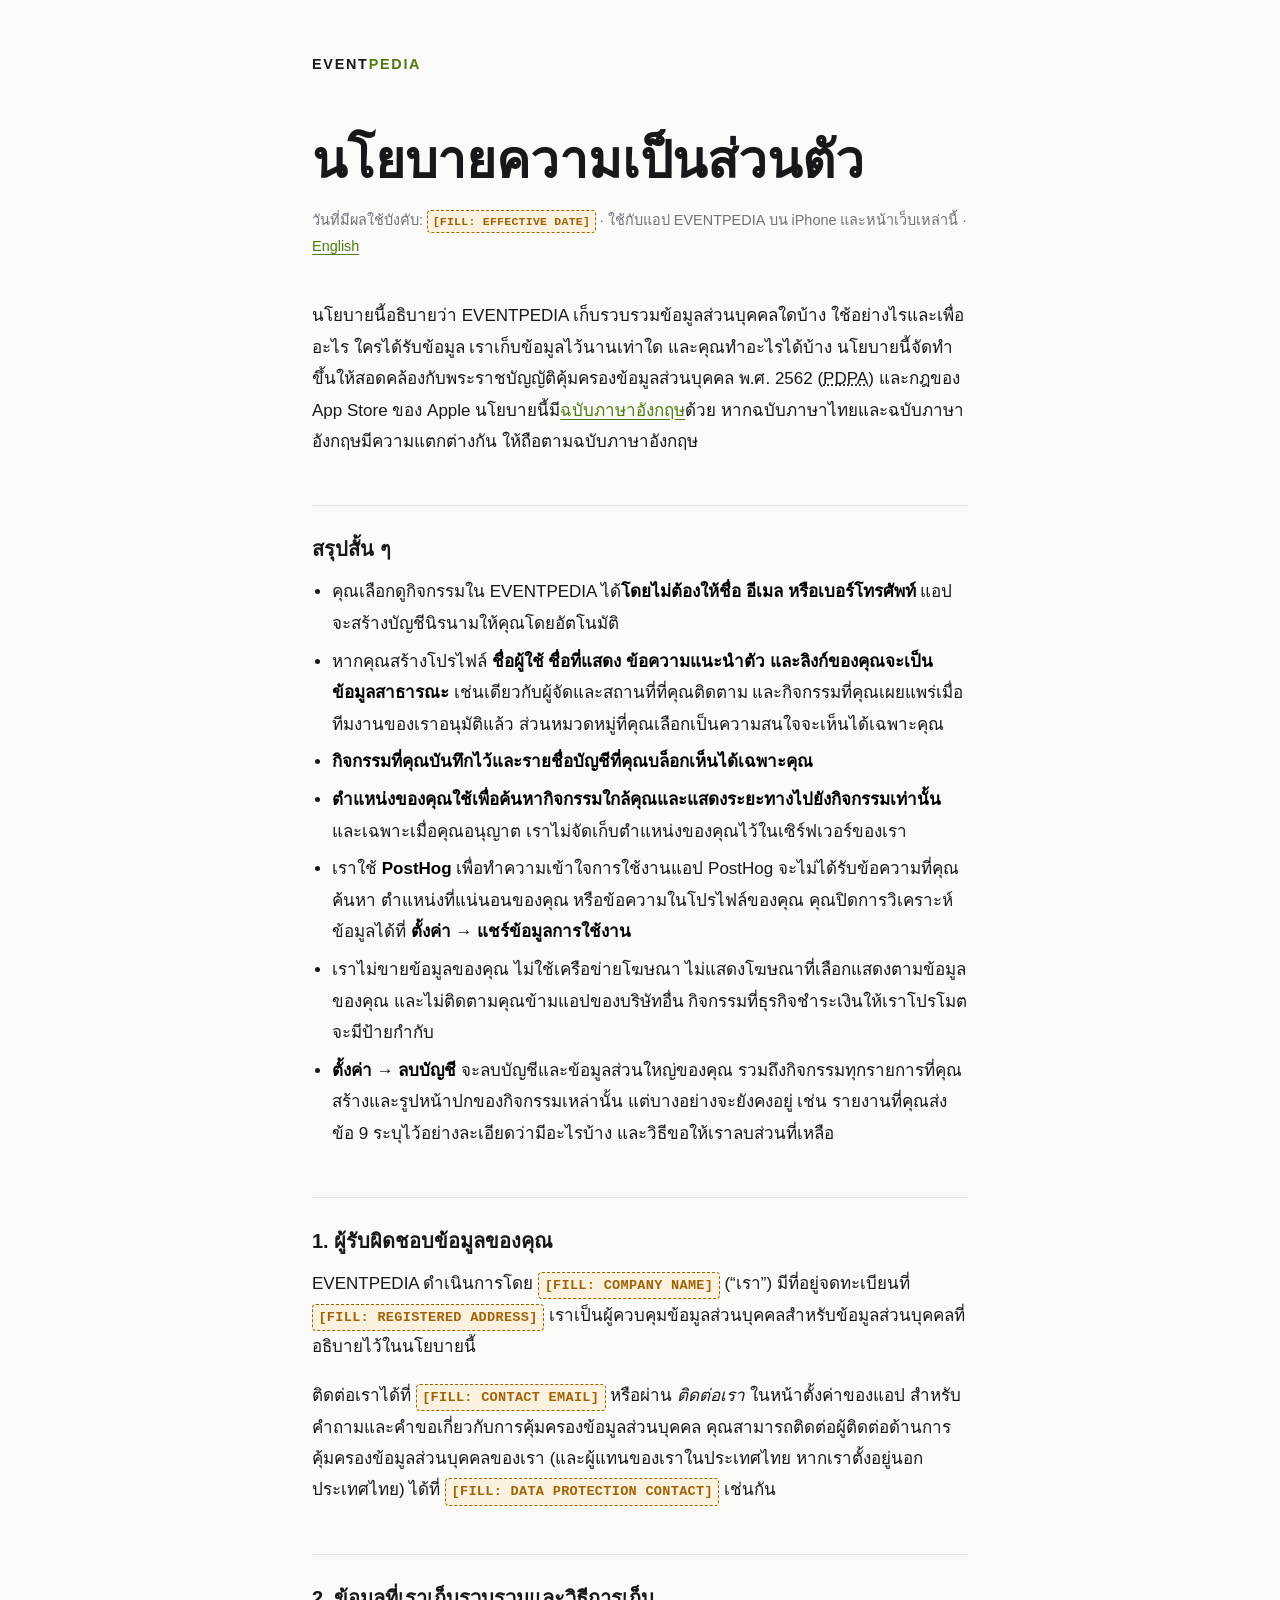
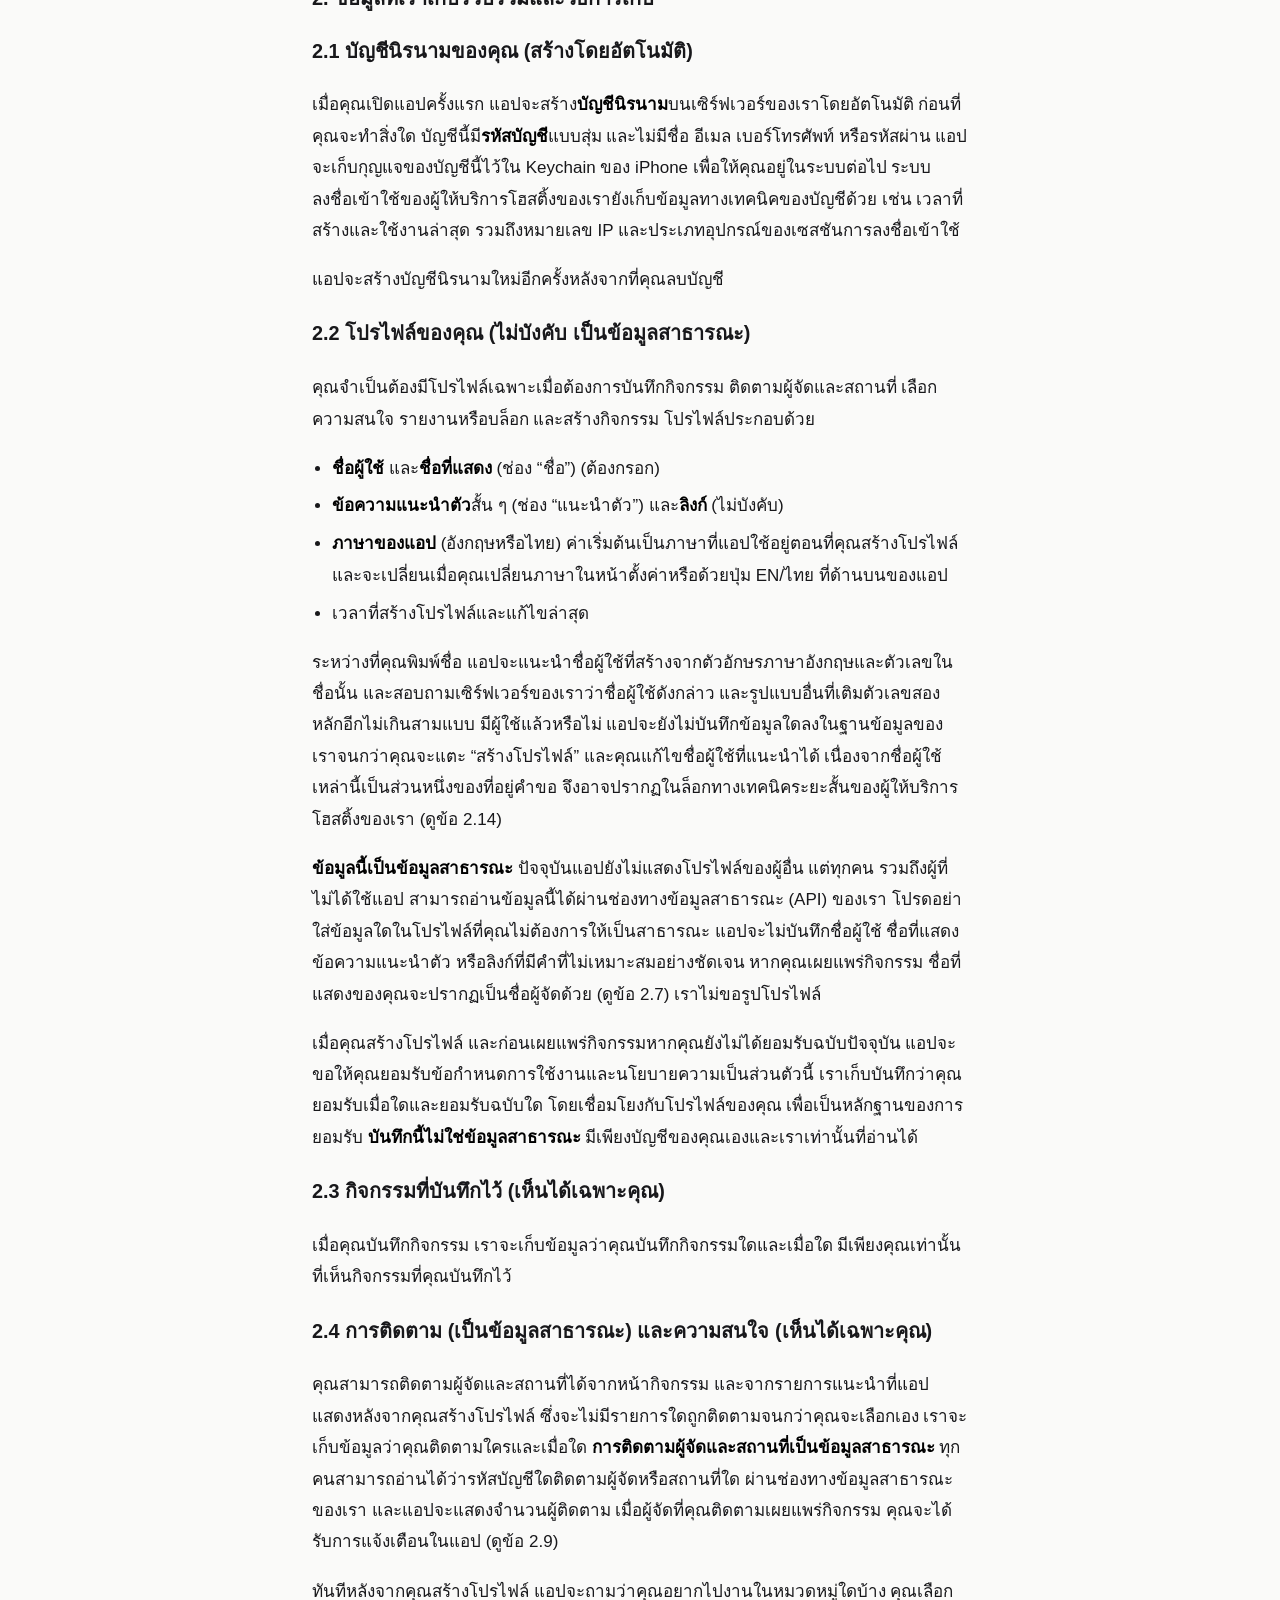
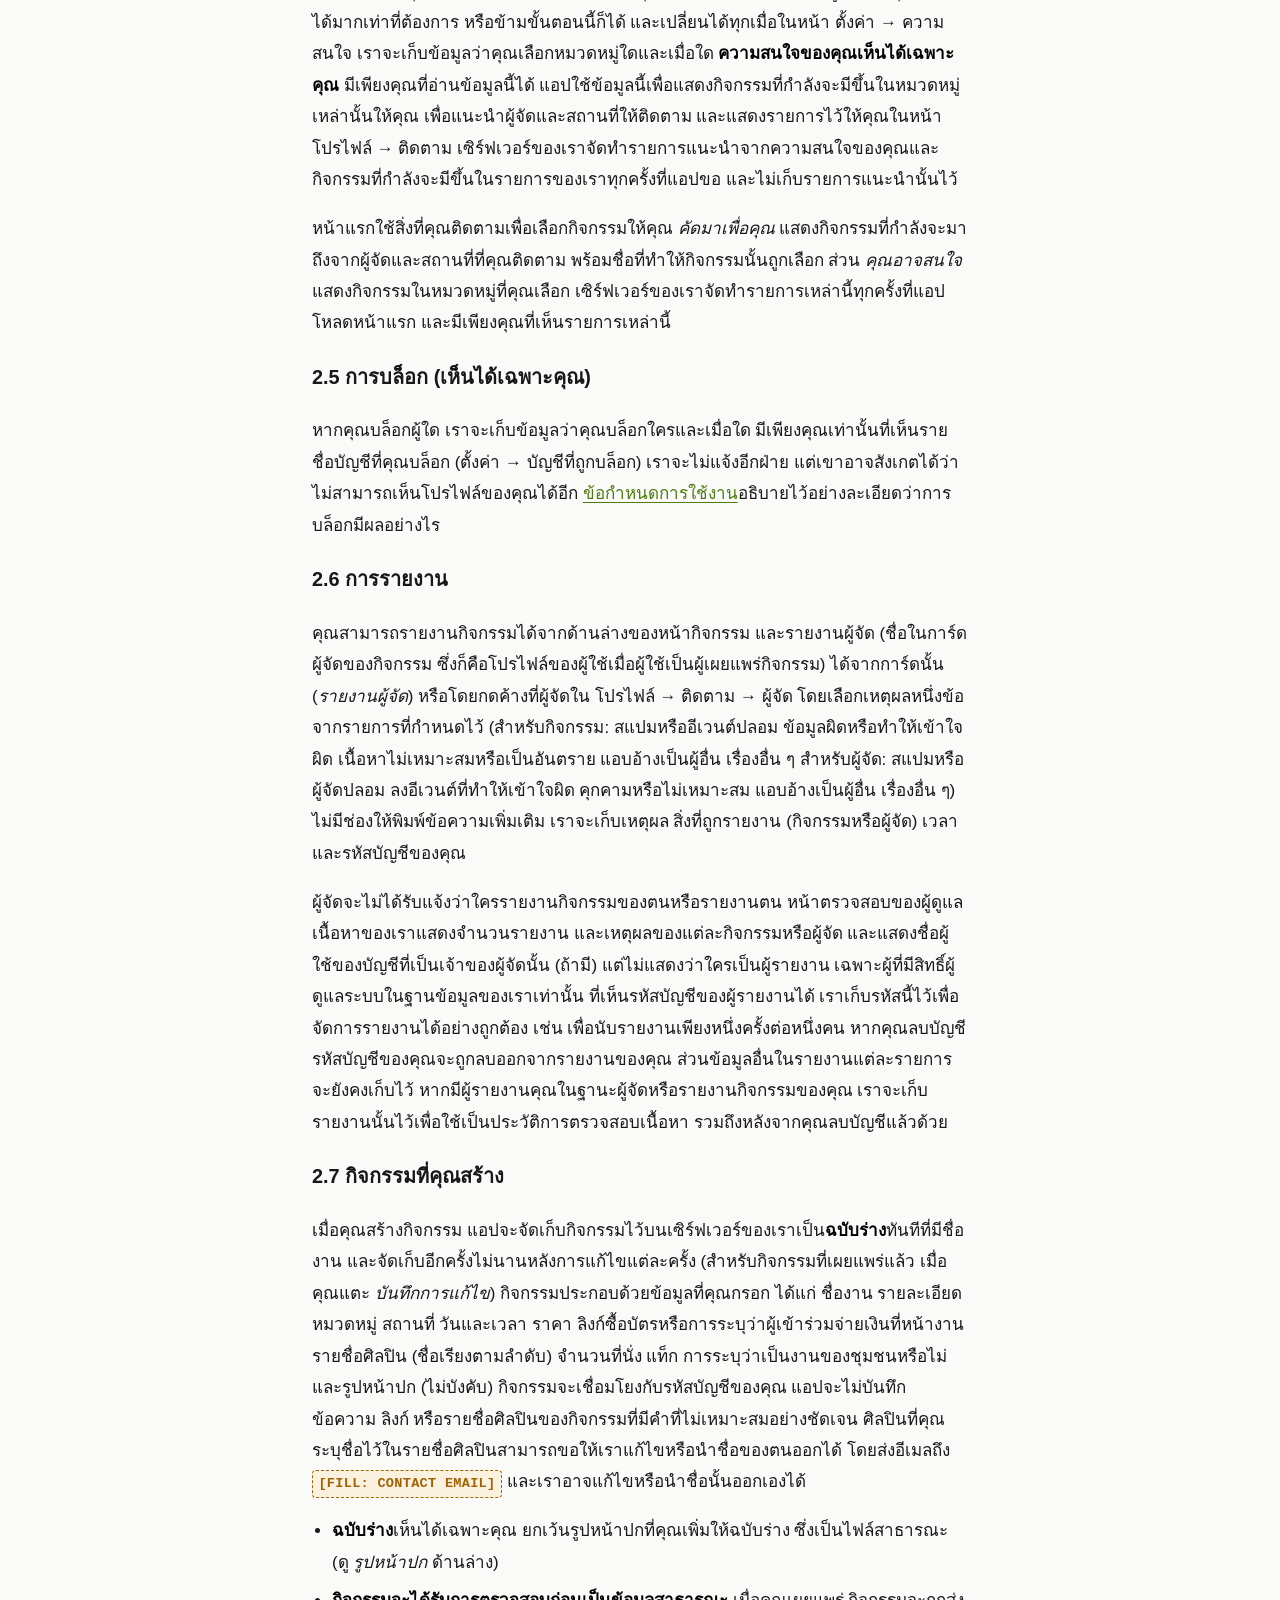
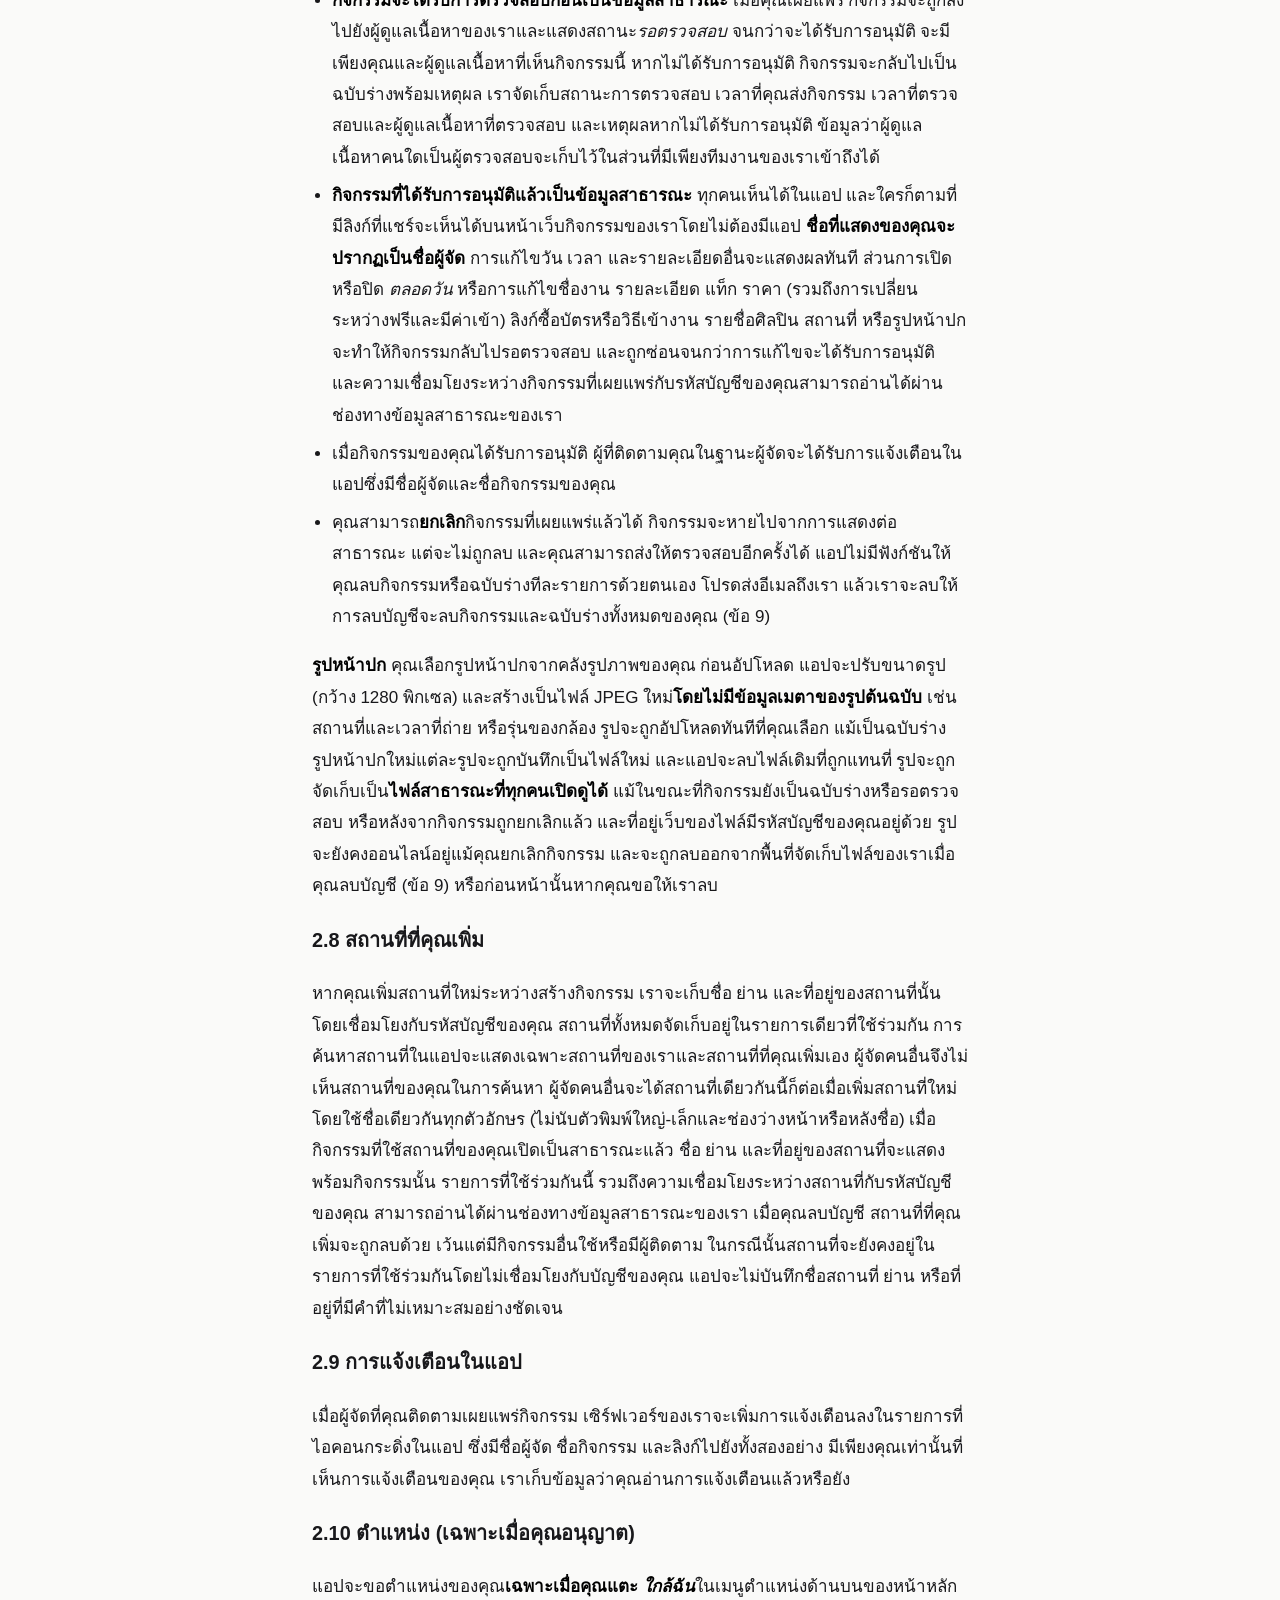
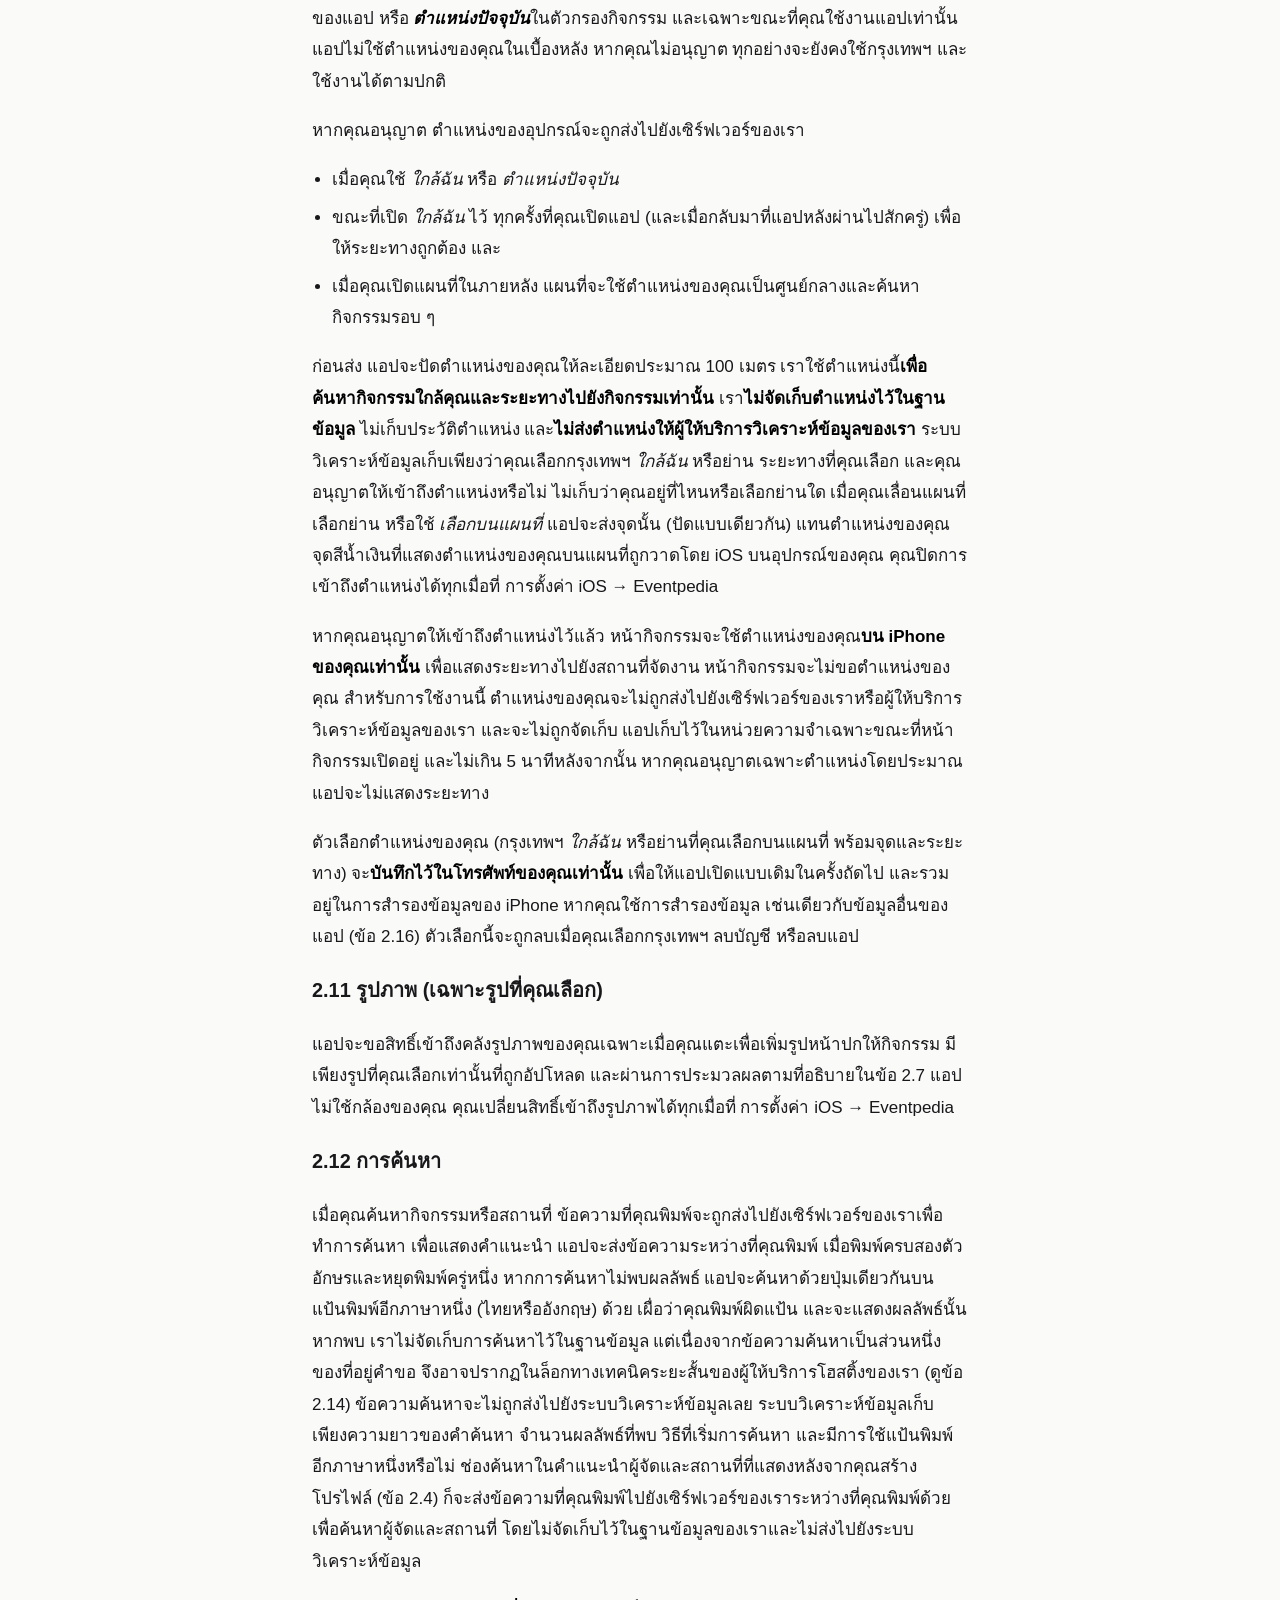
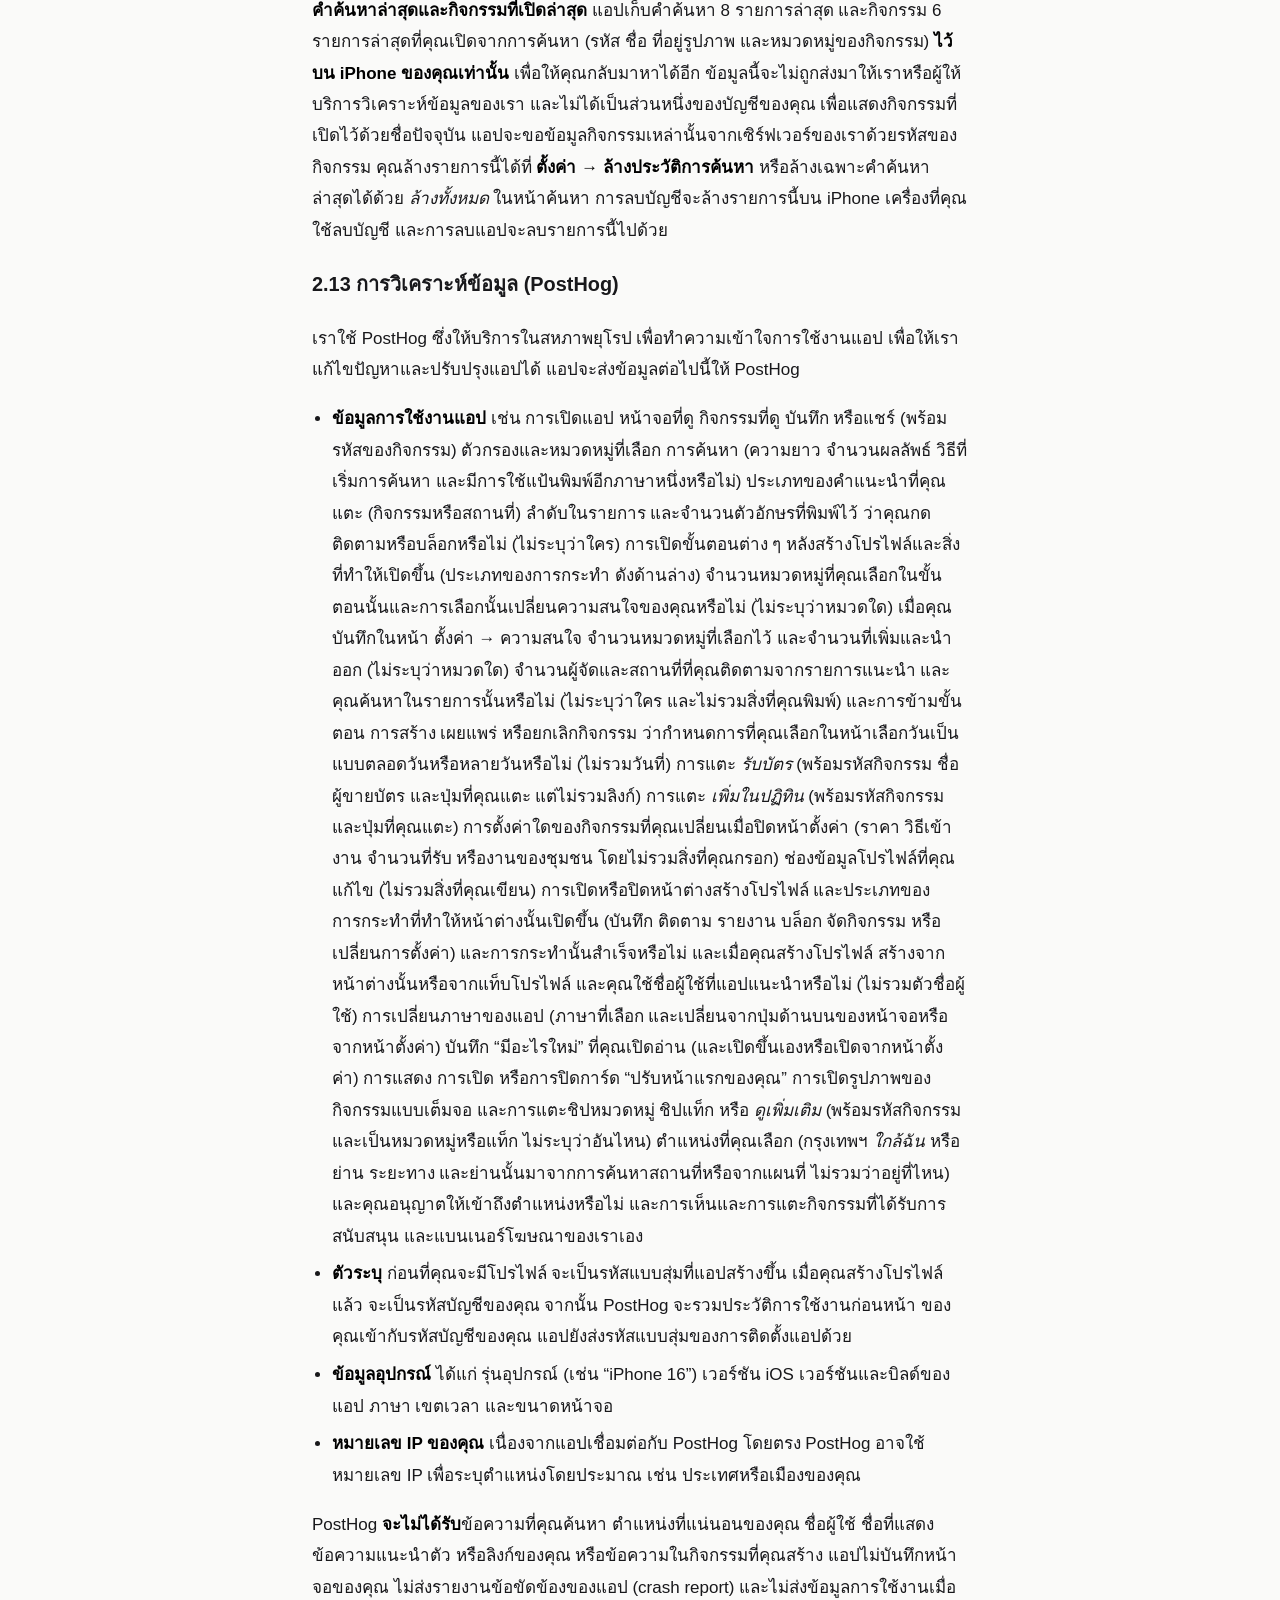
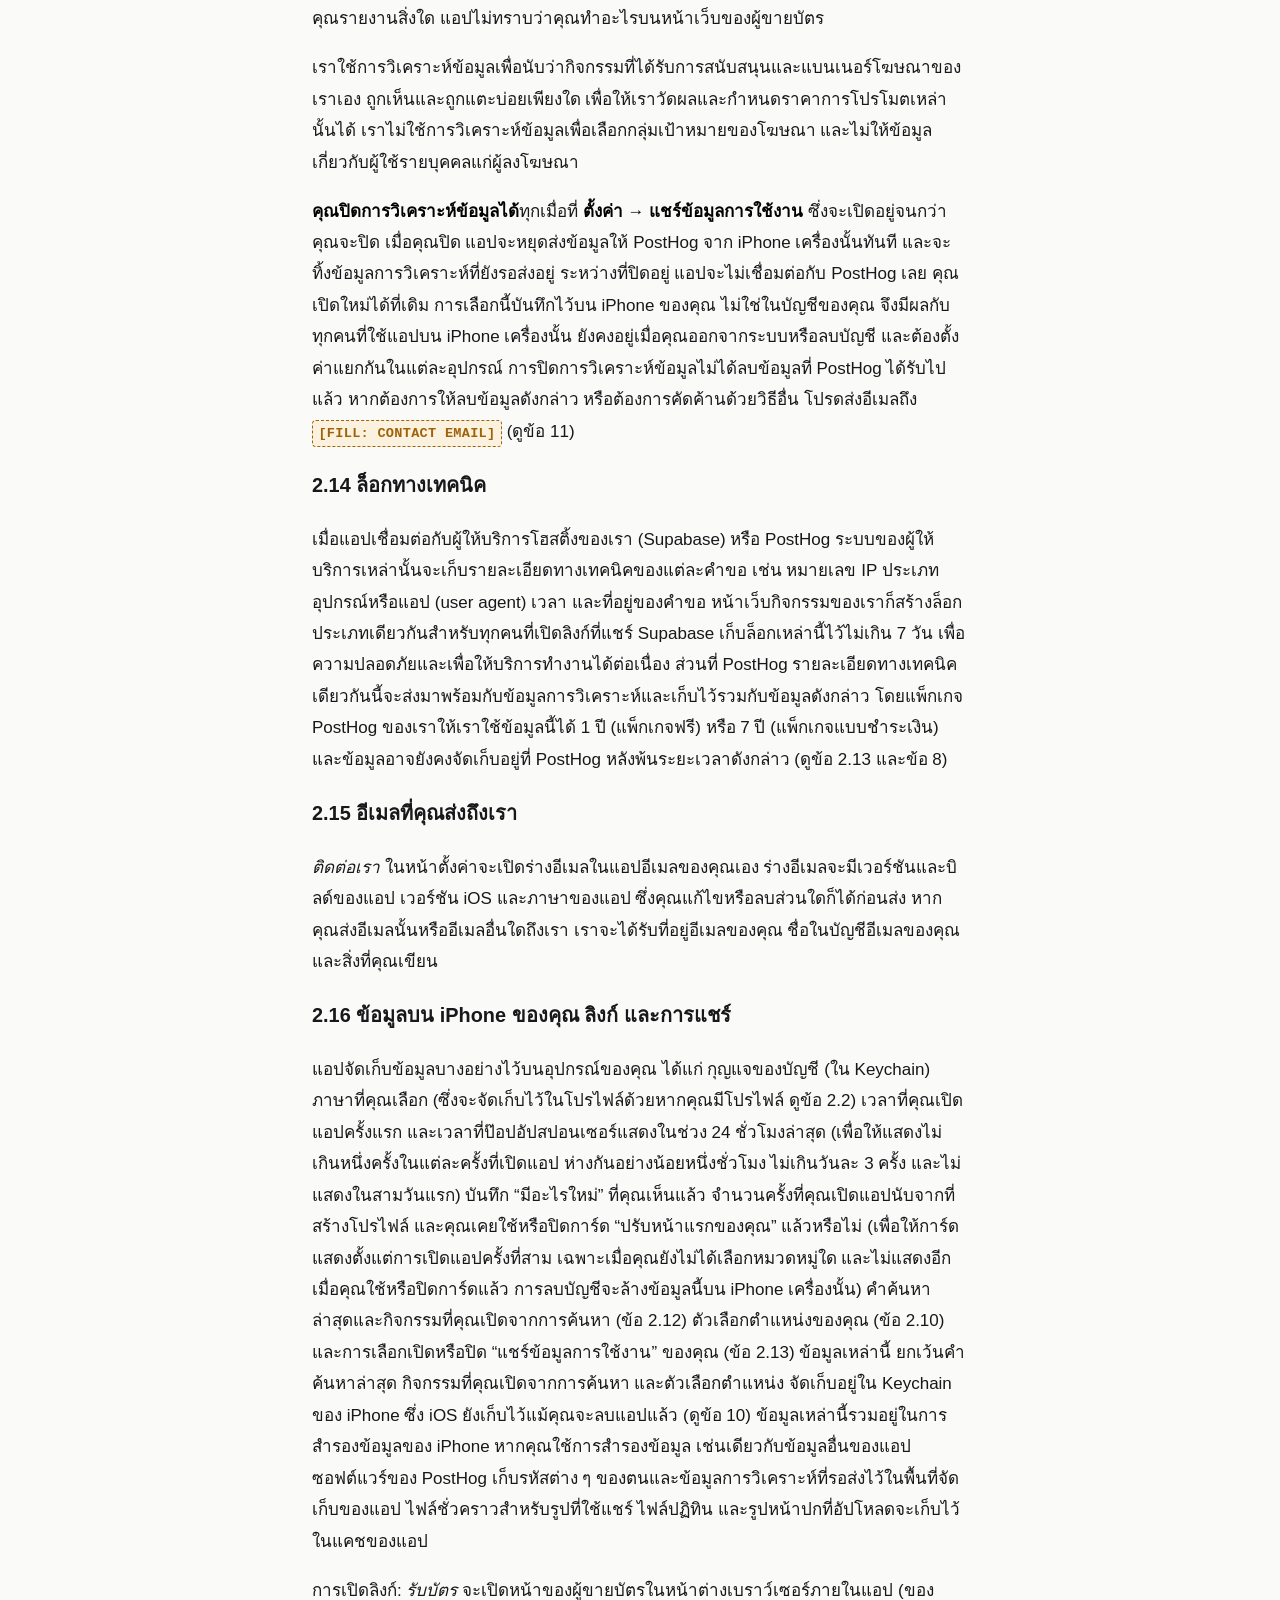
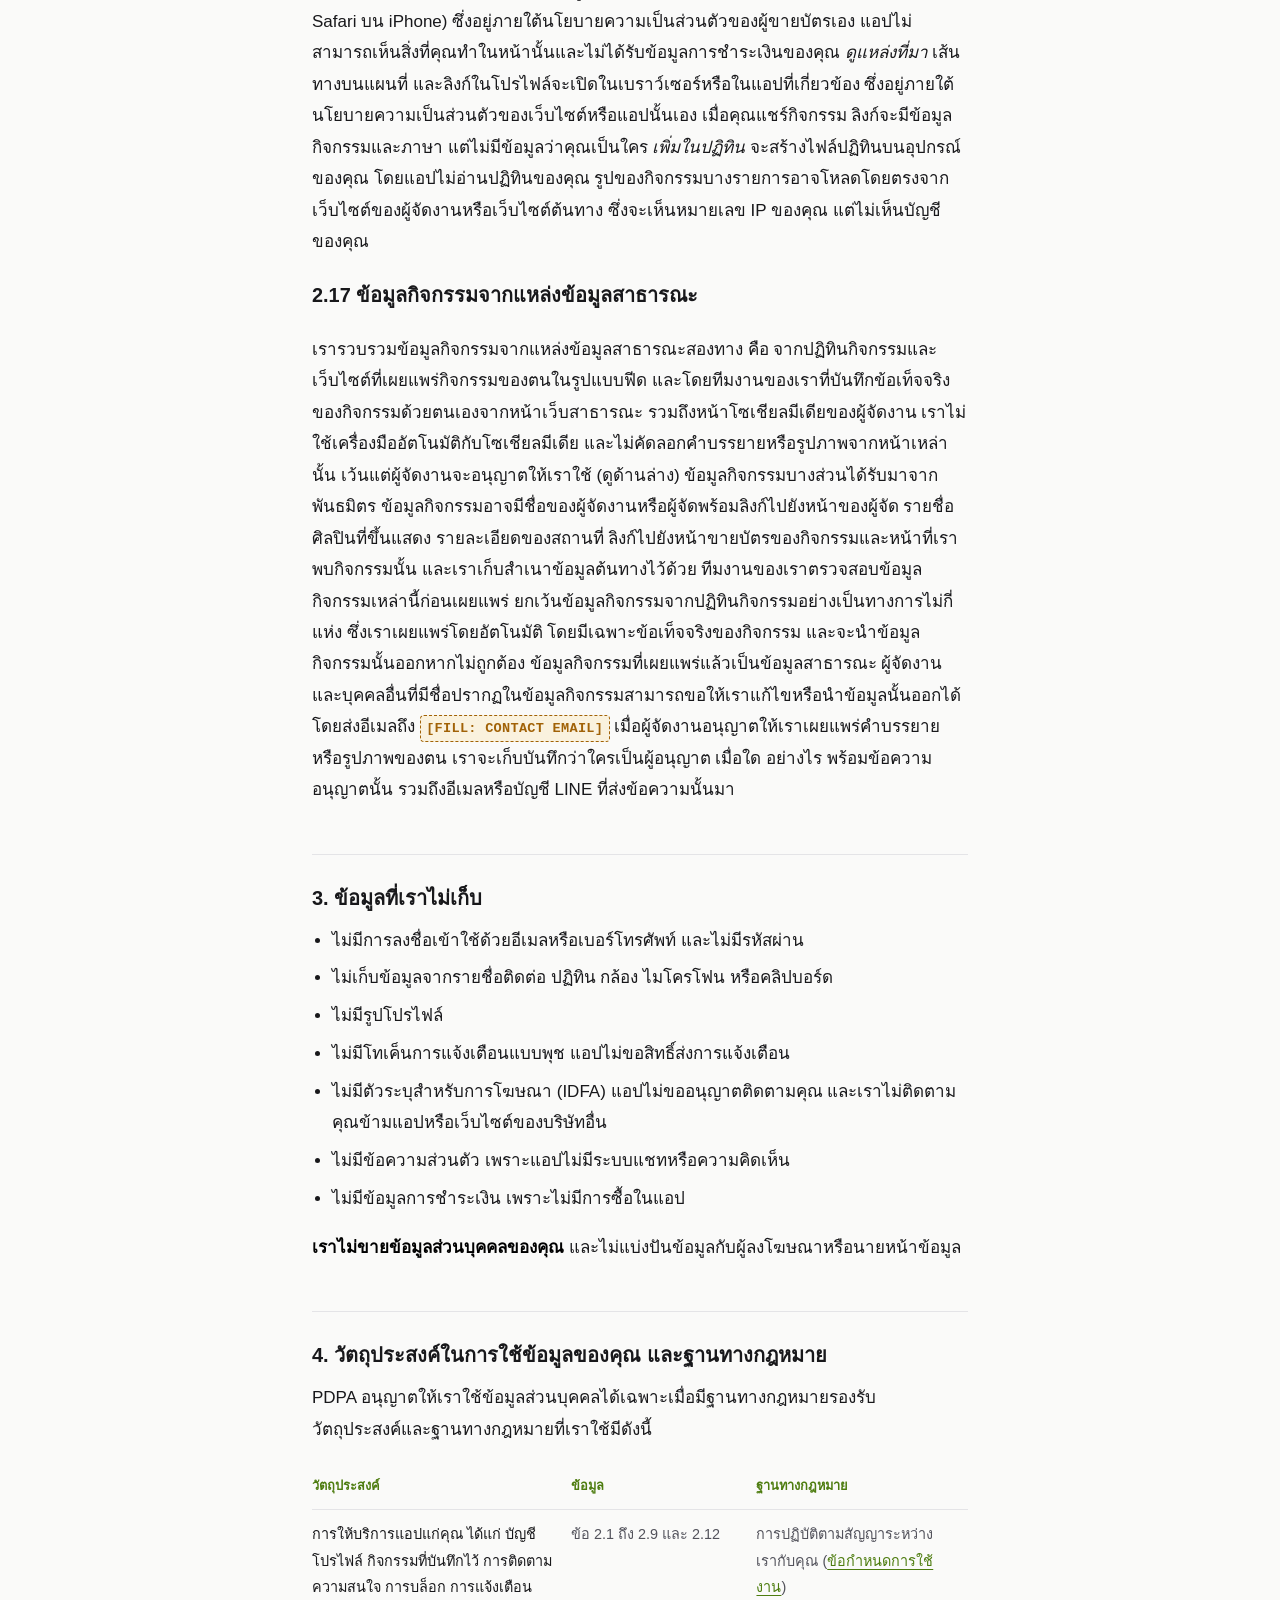
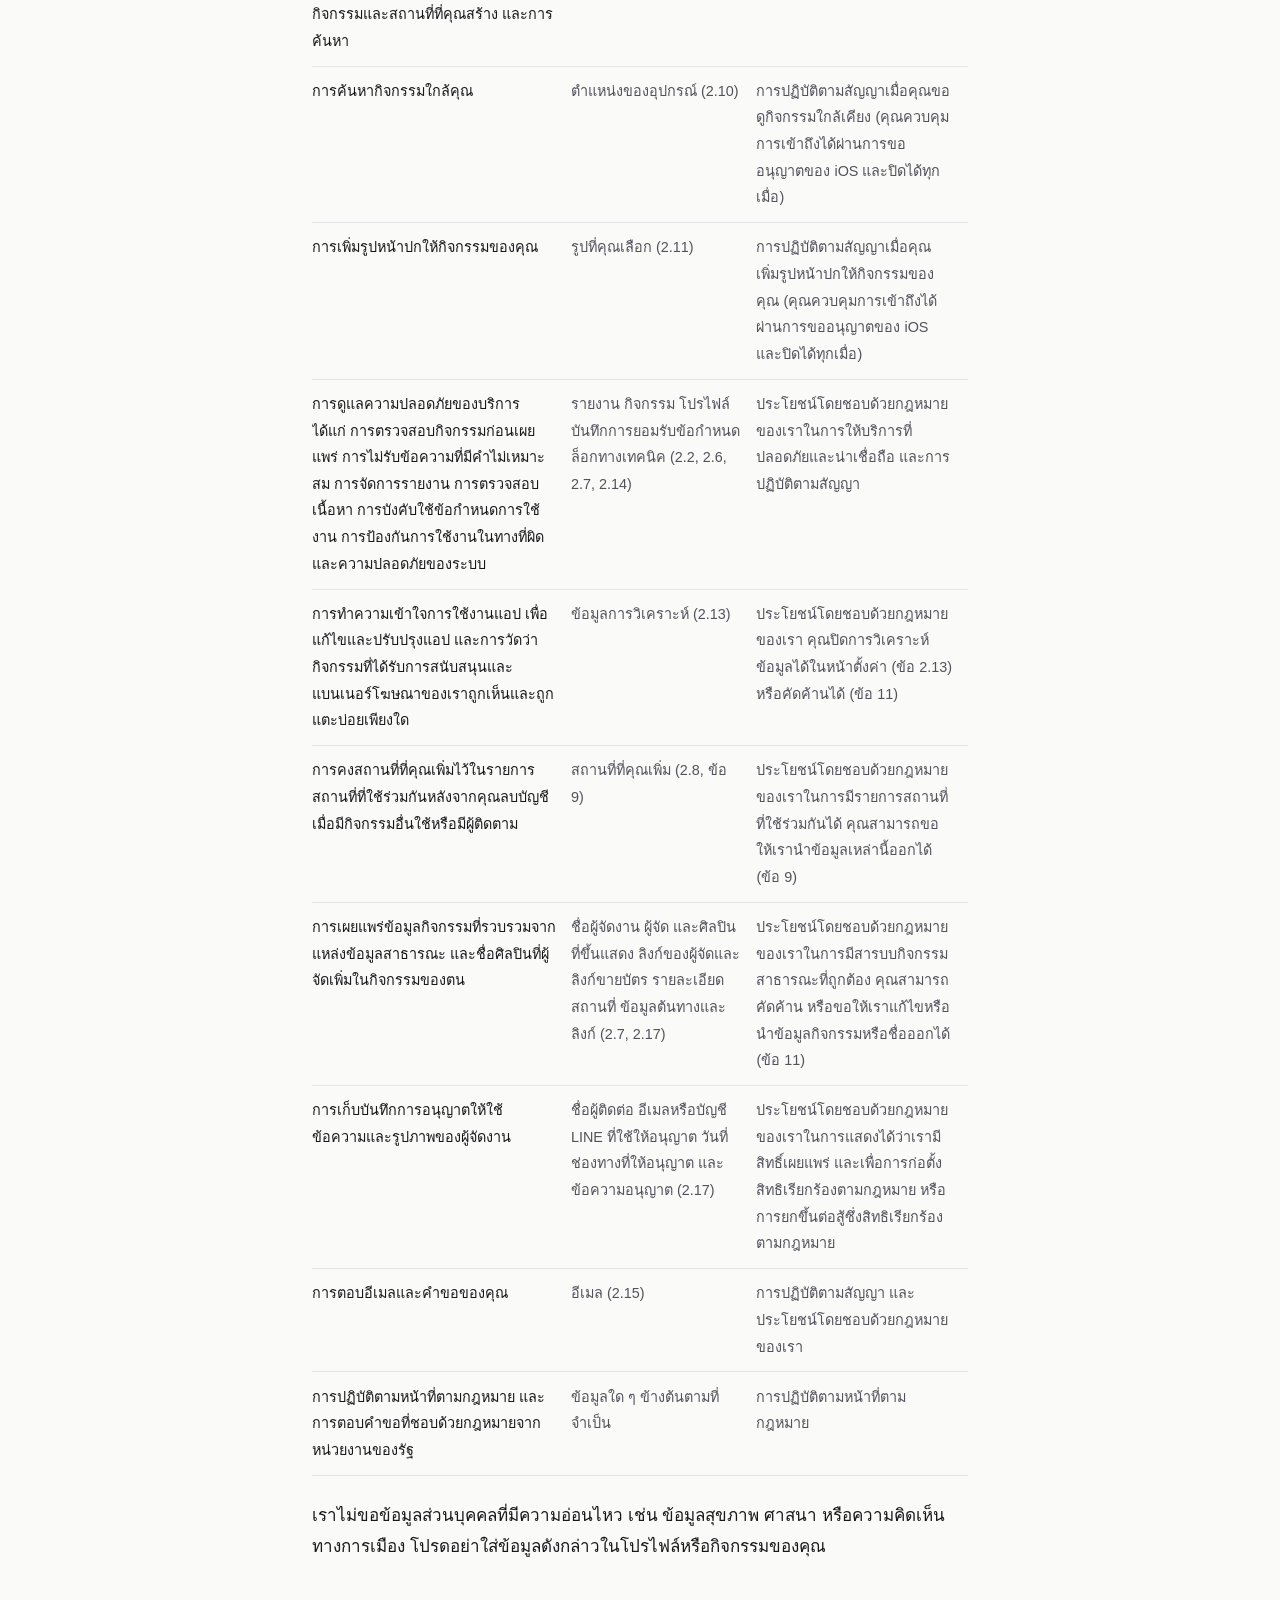
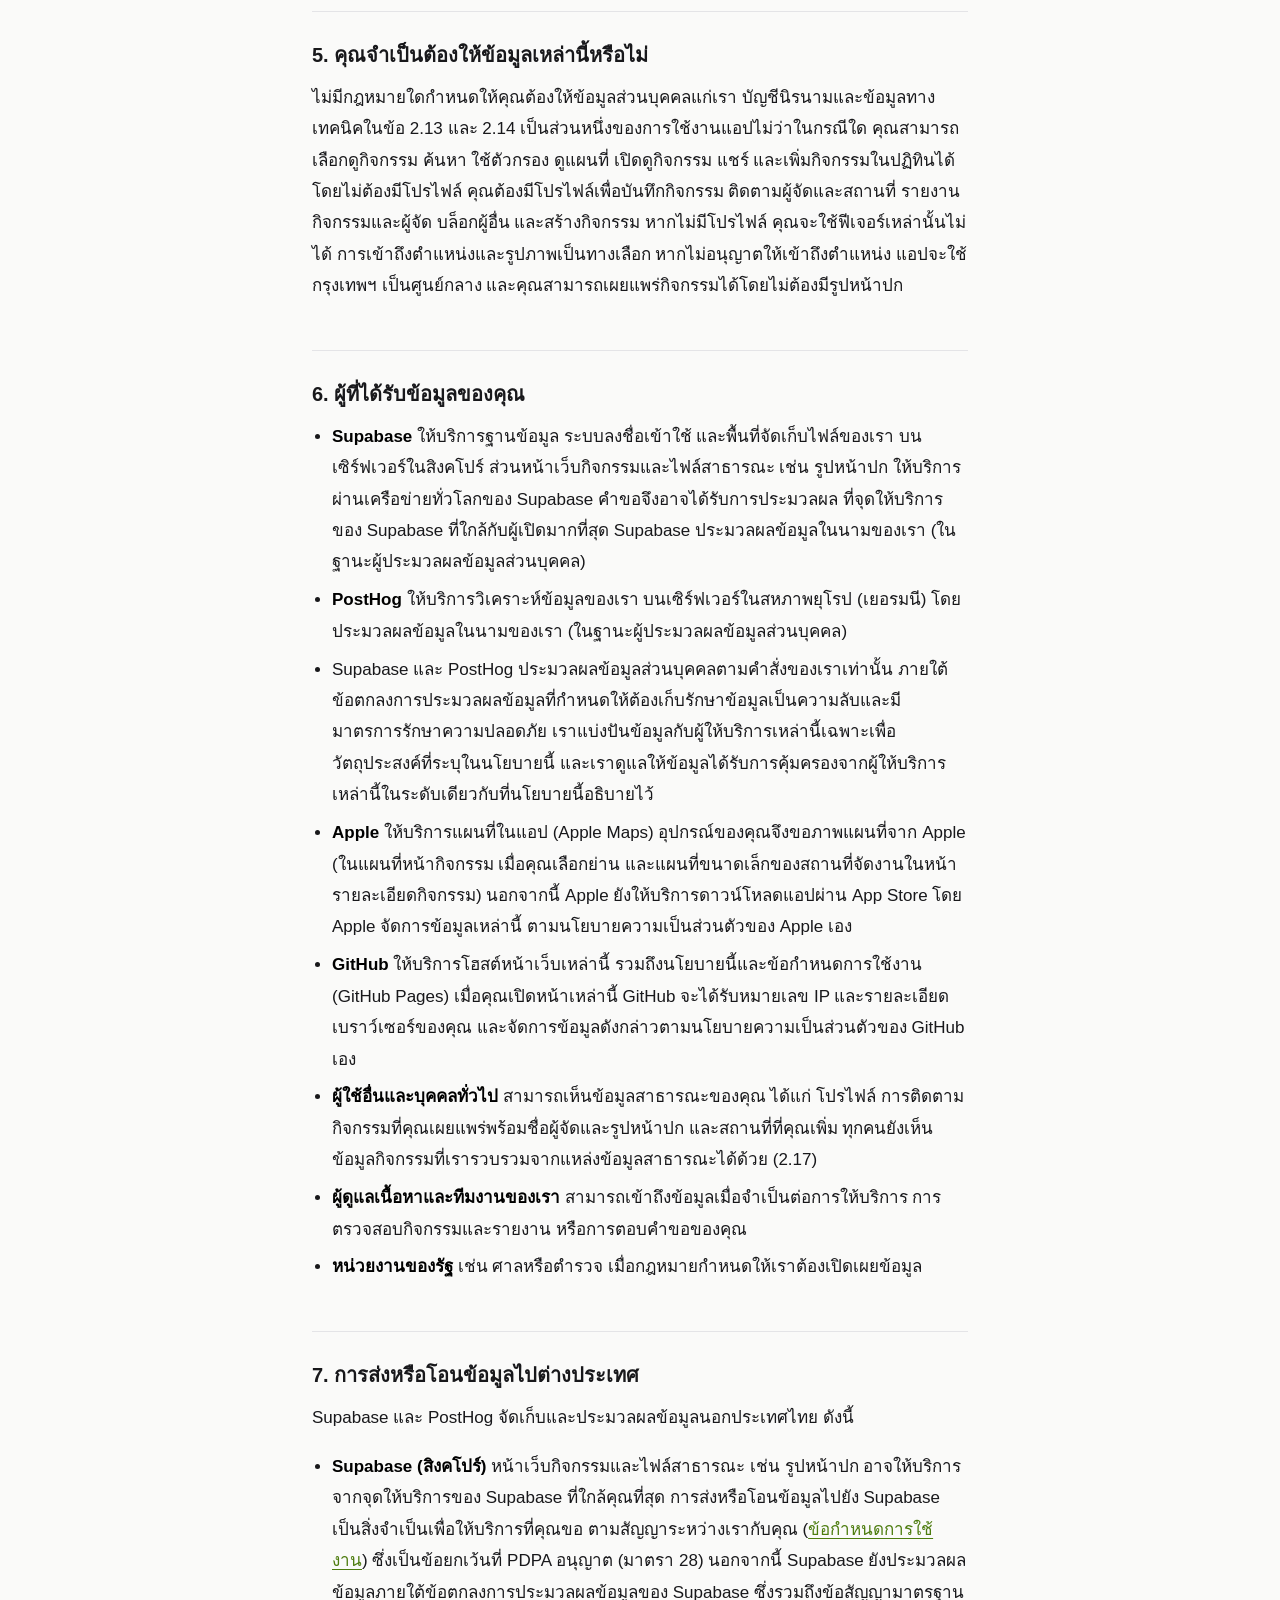
==== commit 2ea655a3: "Legal pages: copy for design v2 batch 4 (host studio, all day, at the door) The app's v2-batch-4 bra" ====
--- a/docs/privacy-th.html
+++ b/docs/privacy-th.html
@@ -164,7 +164,7 @@
     เมื่อคุณสร้างกิจกรรม แอปจะจัดเก็บกิจกรรมไว้บนเซิร์ฟเวอร์ของเราเป็น<strong>ฉบับร่าง</strong>ทันทีที่มีชื่องาน
     และจัดเก็บอีกครั้งไม่นานหลังการแก้ไขแต่ละครั้ง (สำหรับกิจกรรมที่เผยแพร่แล้ว เมื่อคุณแตะ <em>บันทึกการแก้ไข</em>)
     กิจกรรมประกอบด้วยข้อมูลที่คุณกรอก ได้แก่ ชื่องาน รายละเอียด
-    หมวดหมู่ สถานที่ วันและเวลา ราคา ลิงก์ซื้อบัตร รายชื่อศิลปิน (ชื่อเรียงตามลำดับ)
+    หมวดหมู่ สถานที่ วันและเวลา ราคา ลิงก์ซื้อบัตรหรือการระบุว่าผู้เข้าร่วมจ่ายเงินที่หน้างาน รายชื่อศิลปิน (ชื่อเรียงตามลำดับ)
     จำนวนที่นั่ง แท็ก การระบุว่าเป็นงานของชุมชนหรือไม่
     และรูปหน้าปก (ไม่บังคับ) กิจกรรมจะเชื่อมโยงกับรหัสบัญชีของคุณ
     แอปจะไม่บันทึกข้อความ ลิงก์ หรือรายชื่อศิลปินของกิจกรรมที่มีคำที่ไม่เหมาะสมอย่างชัดเจน
@@ -187,7 +187,7 @@
       <strong>กิจกรรมที่ได้รับการอนุมัติแล้วเป็นข้อมูลสาธารณะ</strong> ทุกคนเห็นได้ในแอป
       และใครก็ตามที่มีลิงก์ที่แชร์จะเห็นได้บนหน้าเว็บกิจกรรมของเราโดยไม่ต้องมีแอป
       <strong>ชื่อที่แสดงของคุณจะปรากฏเป็นชื่อผู้จัด</strong> การแก้ไขวัน เวลา และรายละเอียดอื่นจะแสดงผลทันที
-      ส่วนการแก้ไขชื่องาน รายละเอียด แท็ก ราคา ลิงก์ซื้อบัตร รายชื่อศิลปิน สถานที่ หรือรูปหน้าปก จะทำให้กิจกรรมกลับไปรอตรวจสอบ
+      ส่วนการเปิดหรือปิด <em>ตลอดวัน</em> หรือการแก้ไขชื่องาน รายละเอียด แท็ก ราคา (รวมถึงการเปลี่ยนระหว่างฟรีและมีค่าเข้า) ลิงก์ซื้อบัตรหรือวิธีเข้างาน รายชื่อศิลปิน สถานที่ หรือรูปหน้าปก จะทำให้กิจกรรมกลับไปรอตรวจสอบ
       และถูกซ่อนจนกว่าการแก้ไขจะได้รับการอนุมัติ
       และความเชื่อมโยงระหว่างกิจกรรมที่เผยแพร่กับรหัสบัญชีของคุณสามารถอ่านได้ผ่านช่องทางข้อมูลสาธารณะของเรา
     </li>
@@ -313,8 +313,10 @@
       จำนวนหมวดหมู่ที่คุณเลือกในขั้นตอนนั้นและการเลือกนั้นเปลี่ยนความสนใจของคุณหรือไม่ (ไม่ระบุว่าหมวดใด)
       เมื่อคุณบันทึกในหน้า ตั้งค่า → ความสนใจ จำนวนหมวดหมู่ที่เลือกไว้ และจำนวนที่เพิ่มและนำออก (ไม่ระบุว่าหมวดใด)
       จำนวนผู้จัดและสถานที่ที่คุณติดตามจากรายการแนะนำ และคุณค้นหาในรายการนั้นหรือไม่ (ไม่ระบุว่าใคร และไม่รวมสิ่งที่คุณพิมพ์)
-      และการข้ามขั้นตอน การสร้าง เผยแพร่ หรือยกเลิกกิจกรรม
+      และการข้ามขั้นตอน การสร้าง เผยแพร่ หรือยกเลิกกิจกรรม ว่ากำหนดการที่คุณเลือกในหน้าเลือกวันเป็นแบบตลอดวันหรือหลายวันหรือไม่ (ไม่รวมวันที่)
       การแตะ <em>รับบัตร</em> (พร้อมรหัสกิจกรรม ชื่อผู้ขายบัตร และปุ่มที่คุณแตะ แต่ไม่รวมลิงก์)
+      การแตะ <em>เพิ่มในปฏิทิน</em> (พร้อมรหัสกิจกรรมและปุ่มที่คุณแตะ)
+      การตั้งค่าใดของกิจกรรมที่คุณเปลี่ยนเมื่อปิดหน้าตั้งค่า (ราคา วิธีเข้างาน จำนวนที่รับ หรืองานของชุมชน โดยไม่รวมสิ่งที่คุณกรอก)
       ช่องข้อมูลโปรไฟล์ที่คุณแก้ไข (ไม่รวมสิ่งที่คุณเขียน)
       การเปิดหรือปิดหน้าต่างสร้างโปรไฟล์ และประเภทของการกระทำที่ทำให้หน้าต่างนั้นเปิดขึ้น
       (บันทึก ติดตาม รายงาน บล็อก จัดกิจกรรม หรือเปลี่ยนการตั้งค่า) และการกระทำนั้นสำเร็จหรือไม่
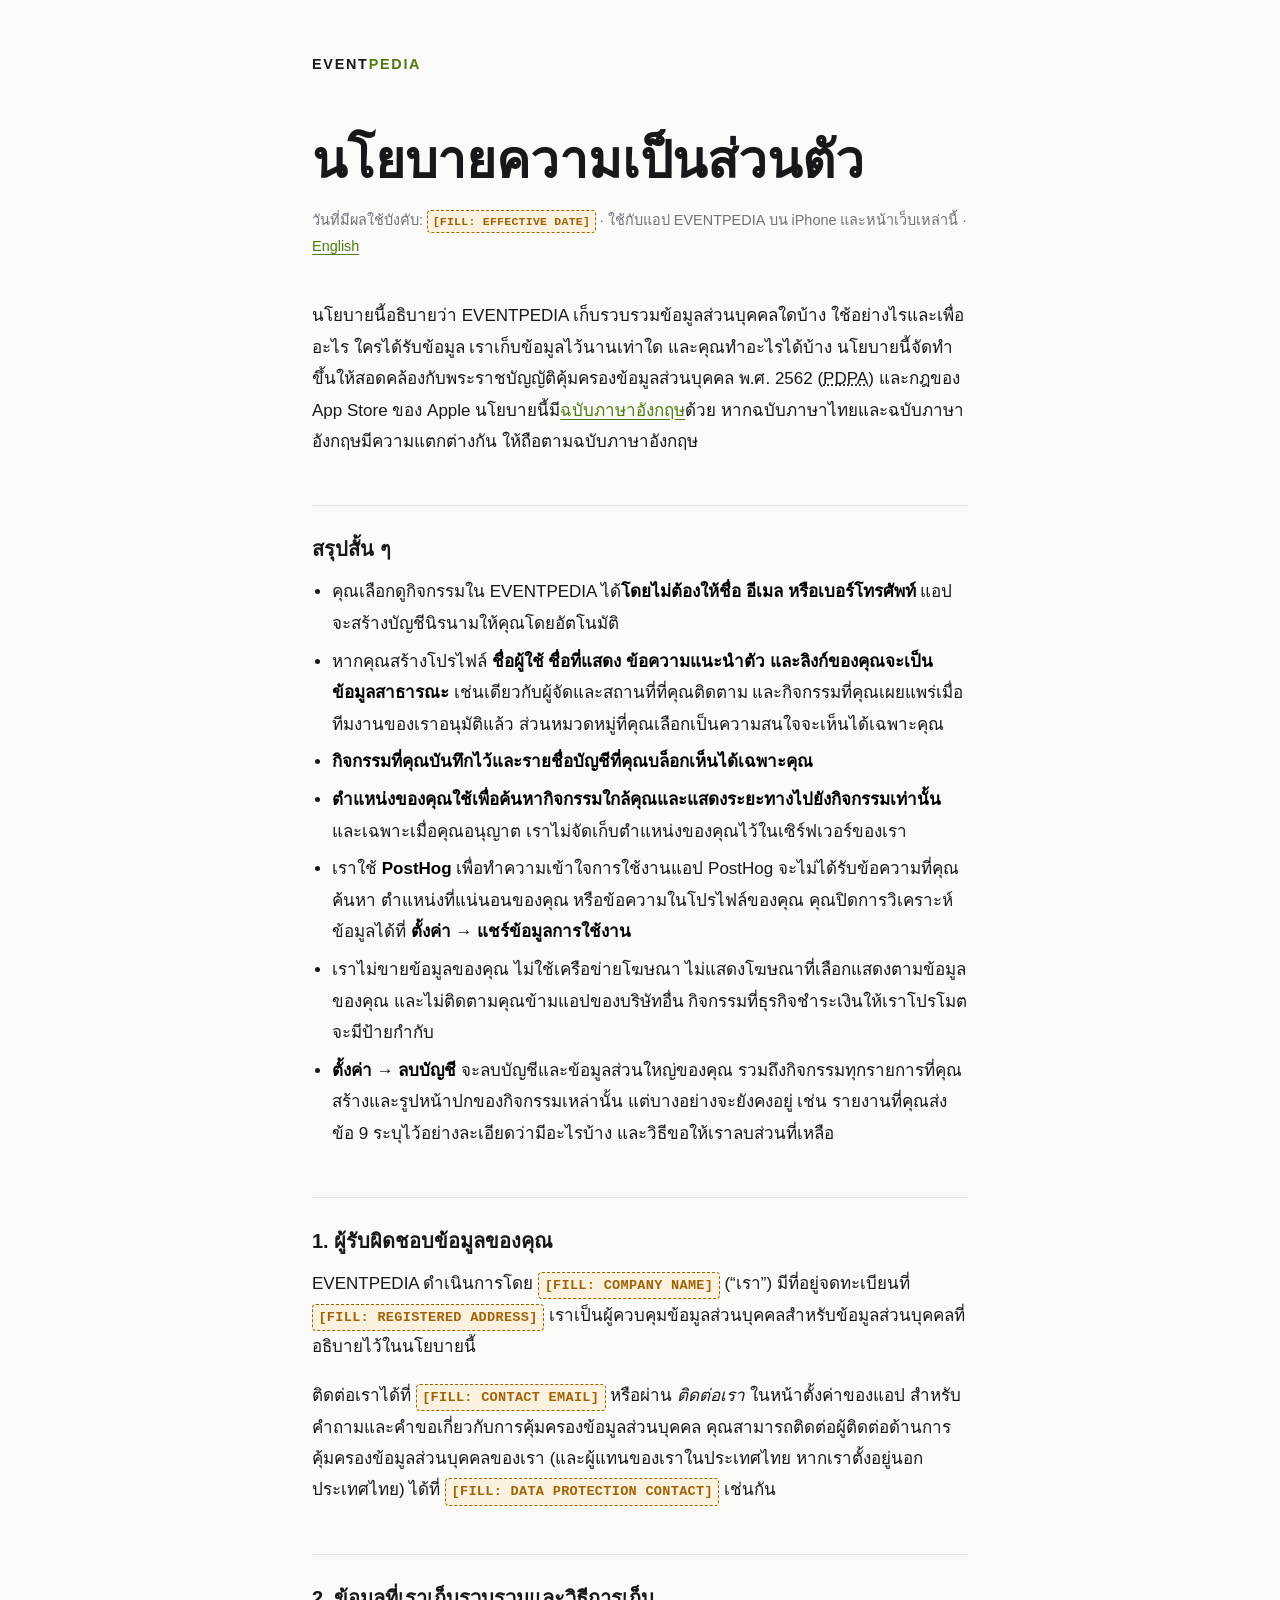
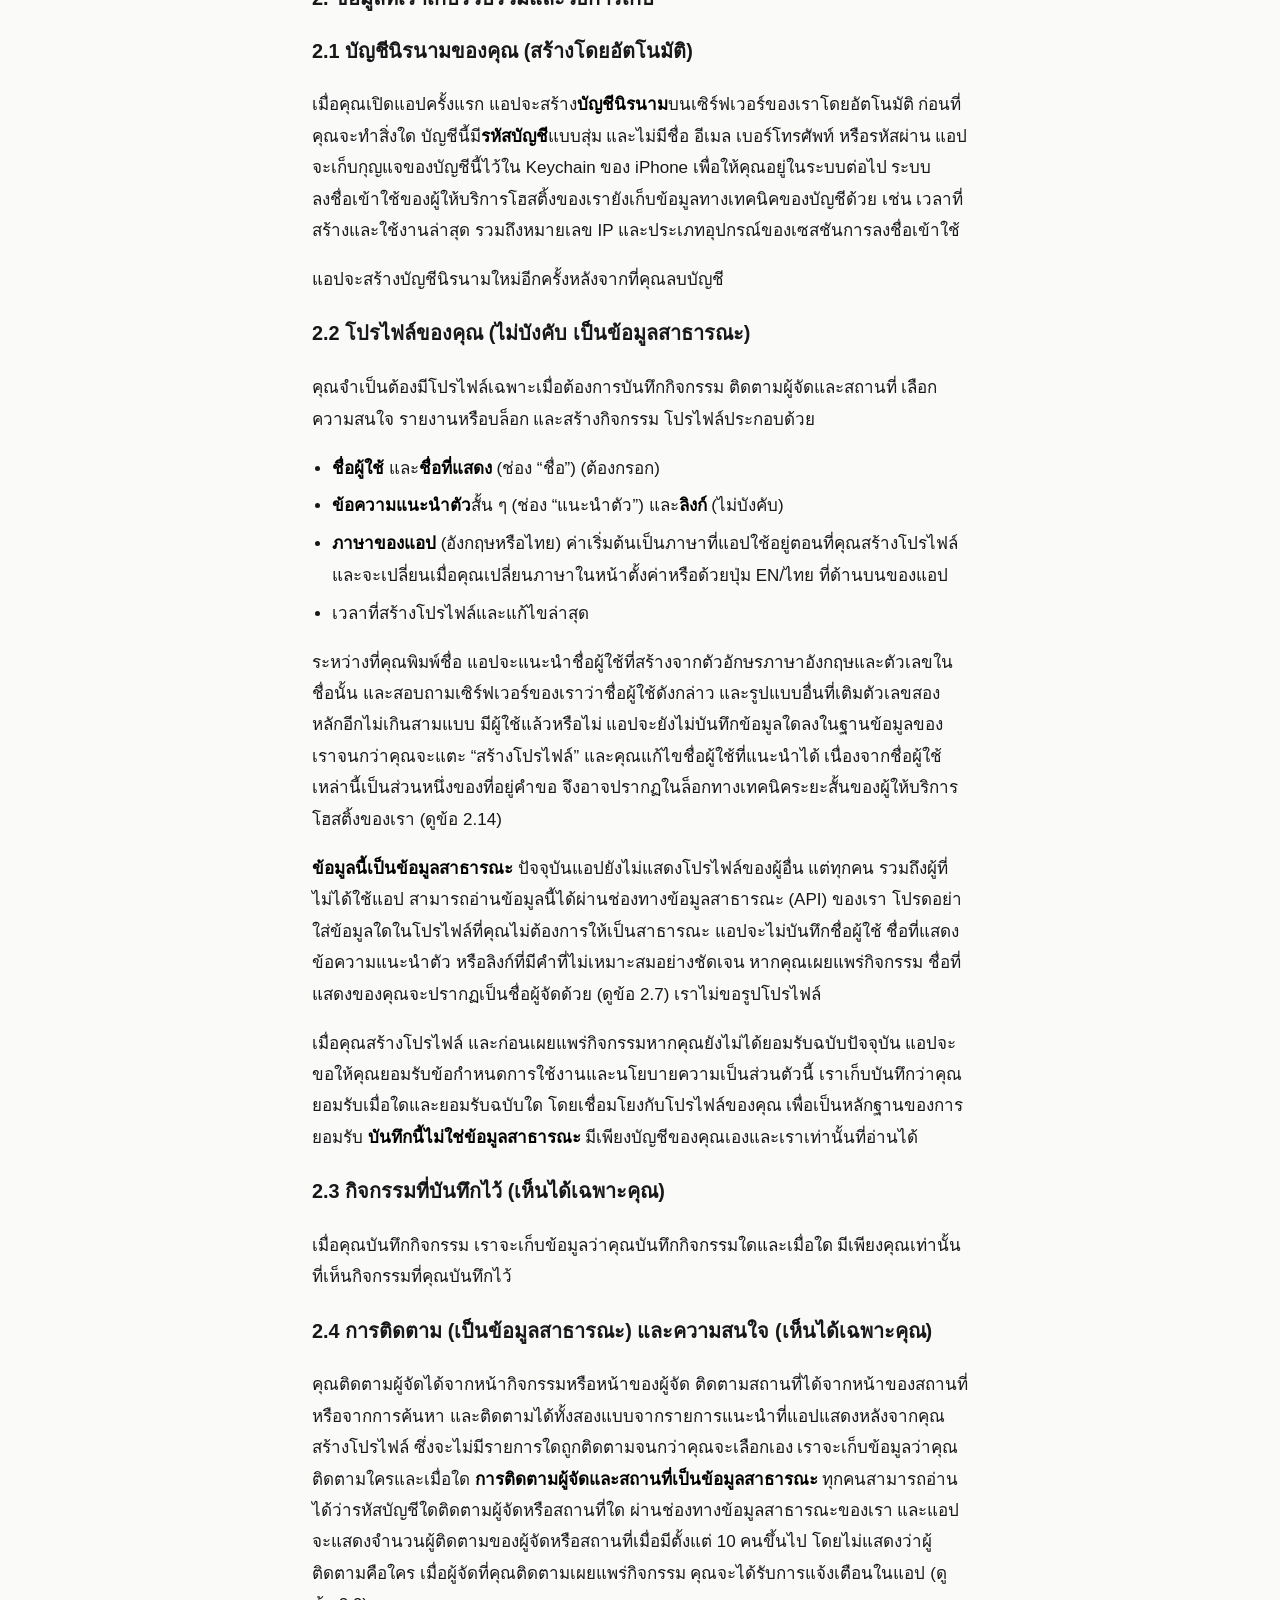
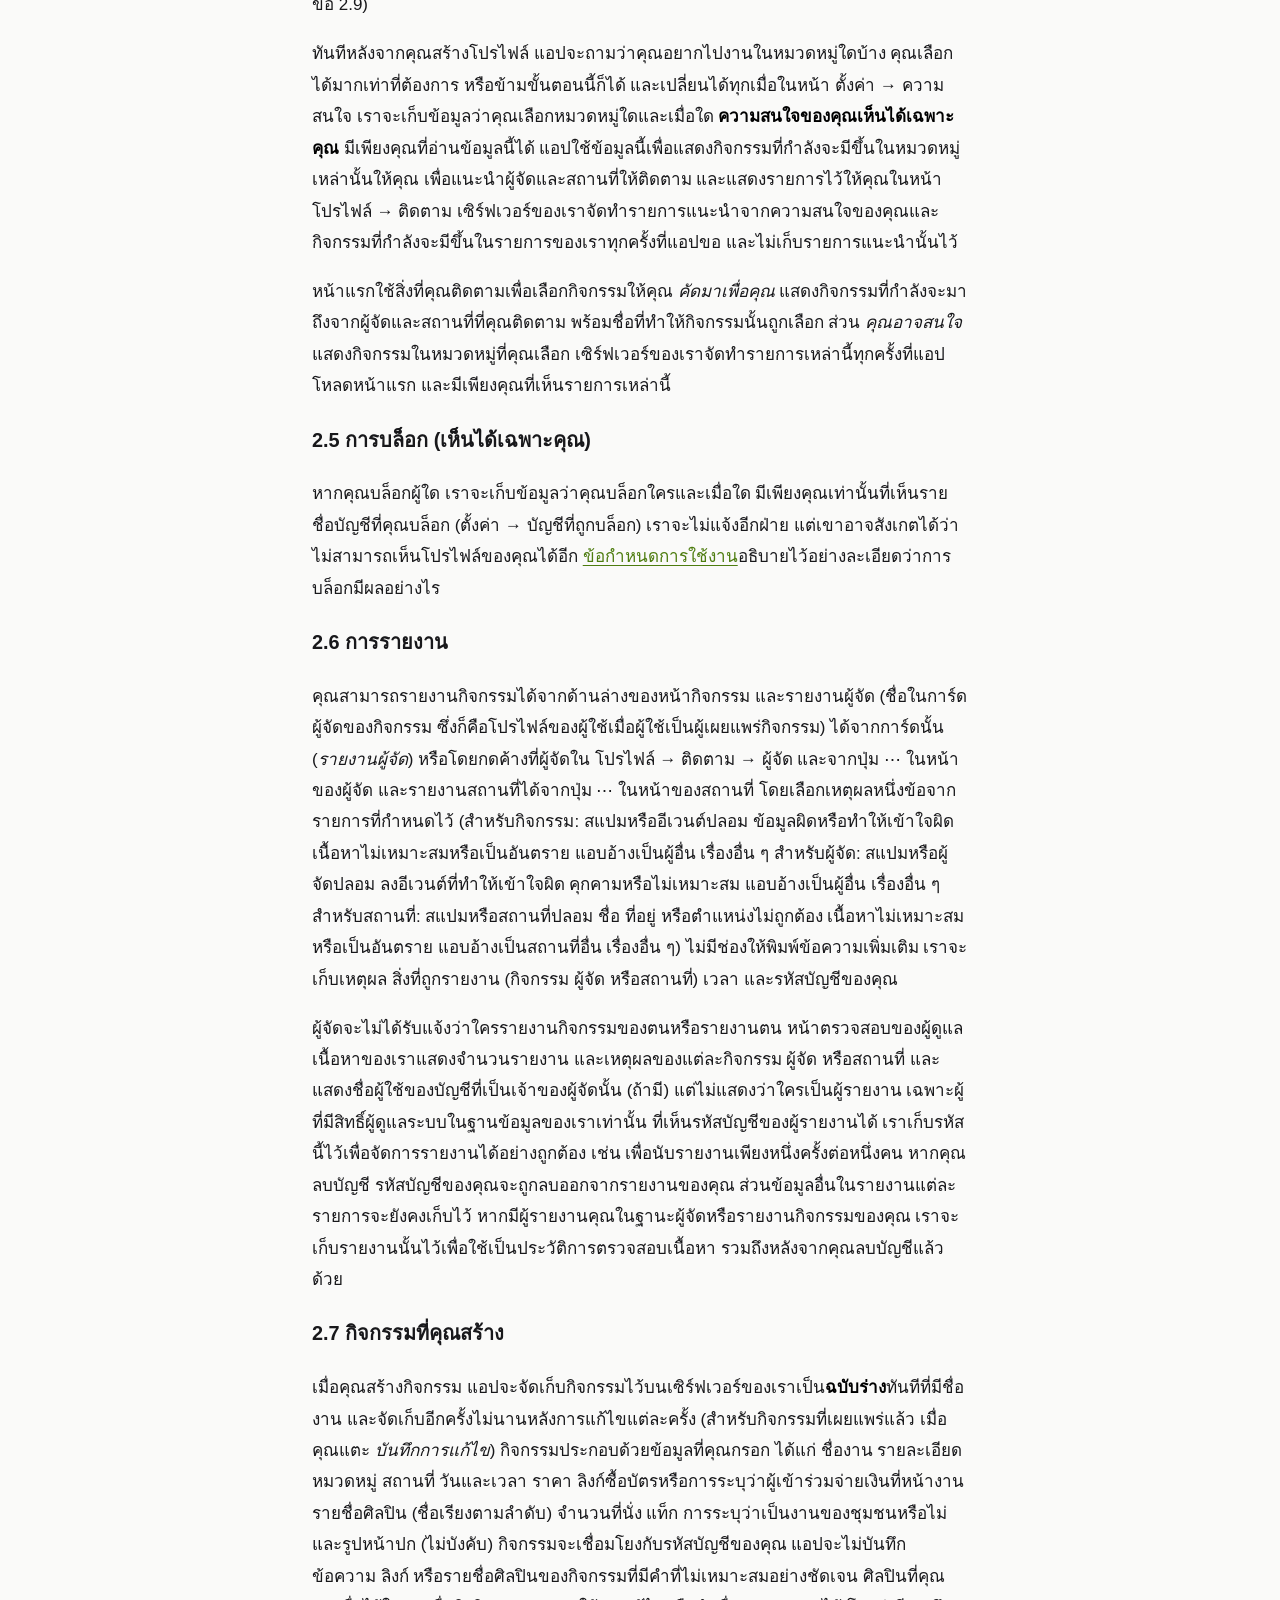
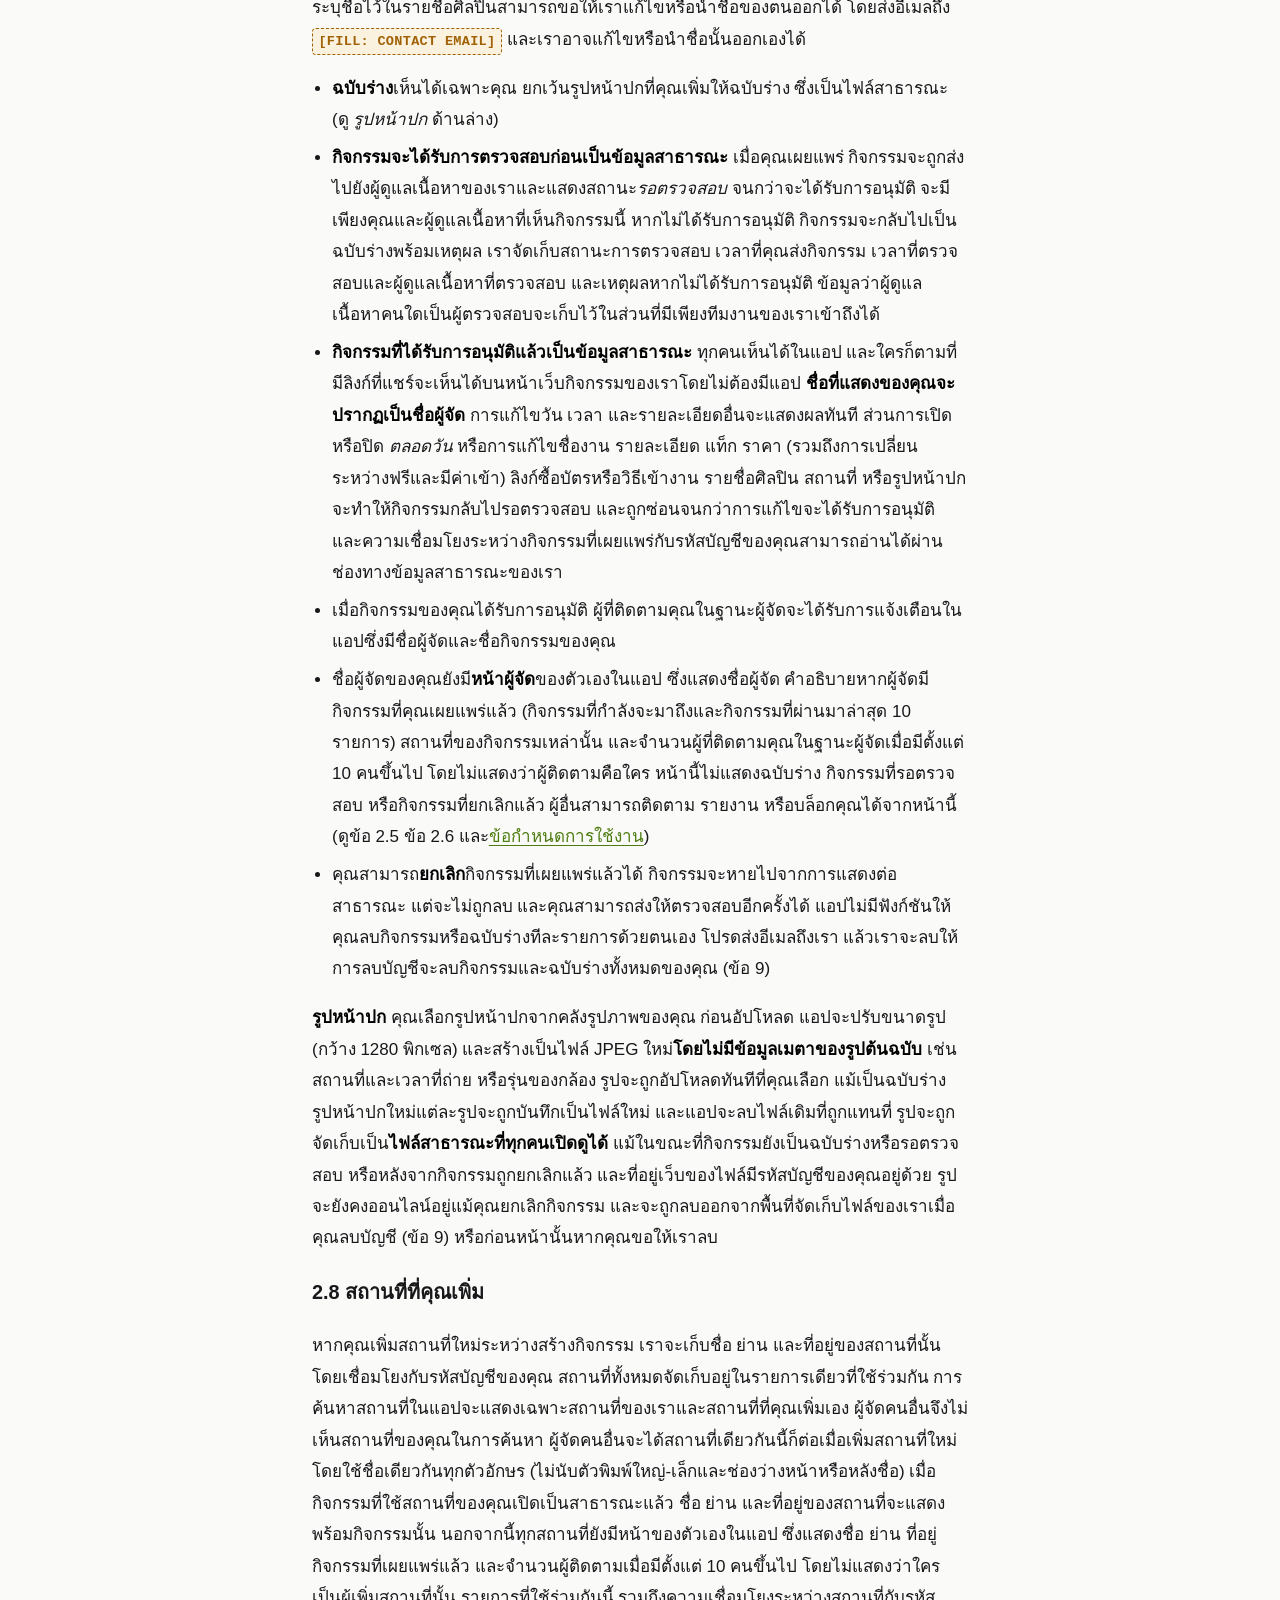
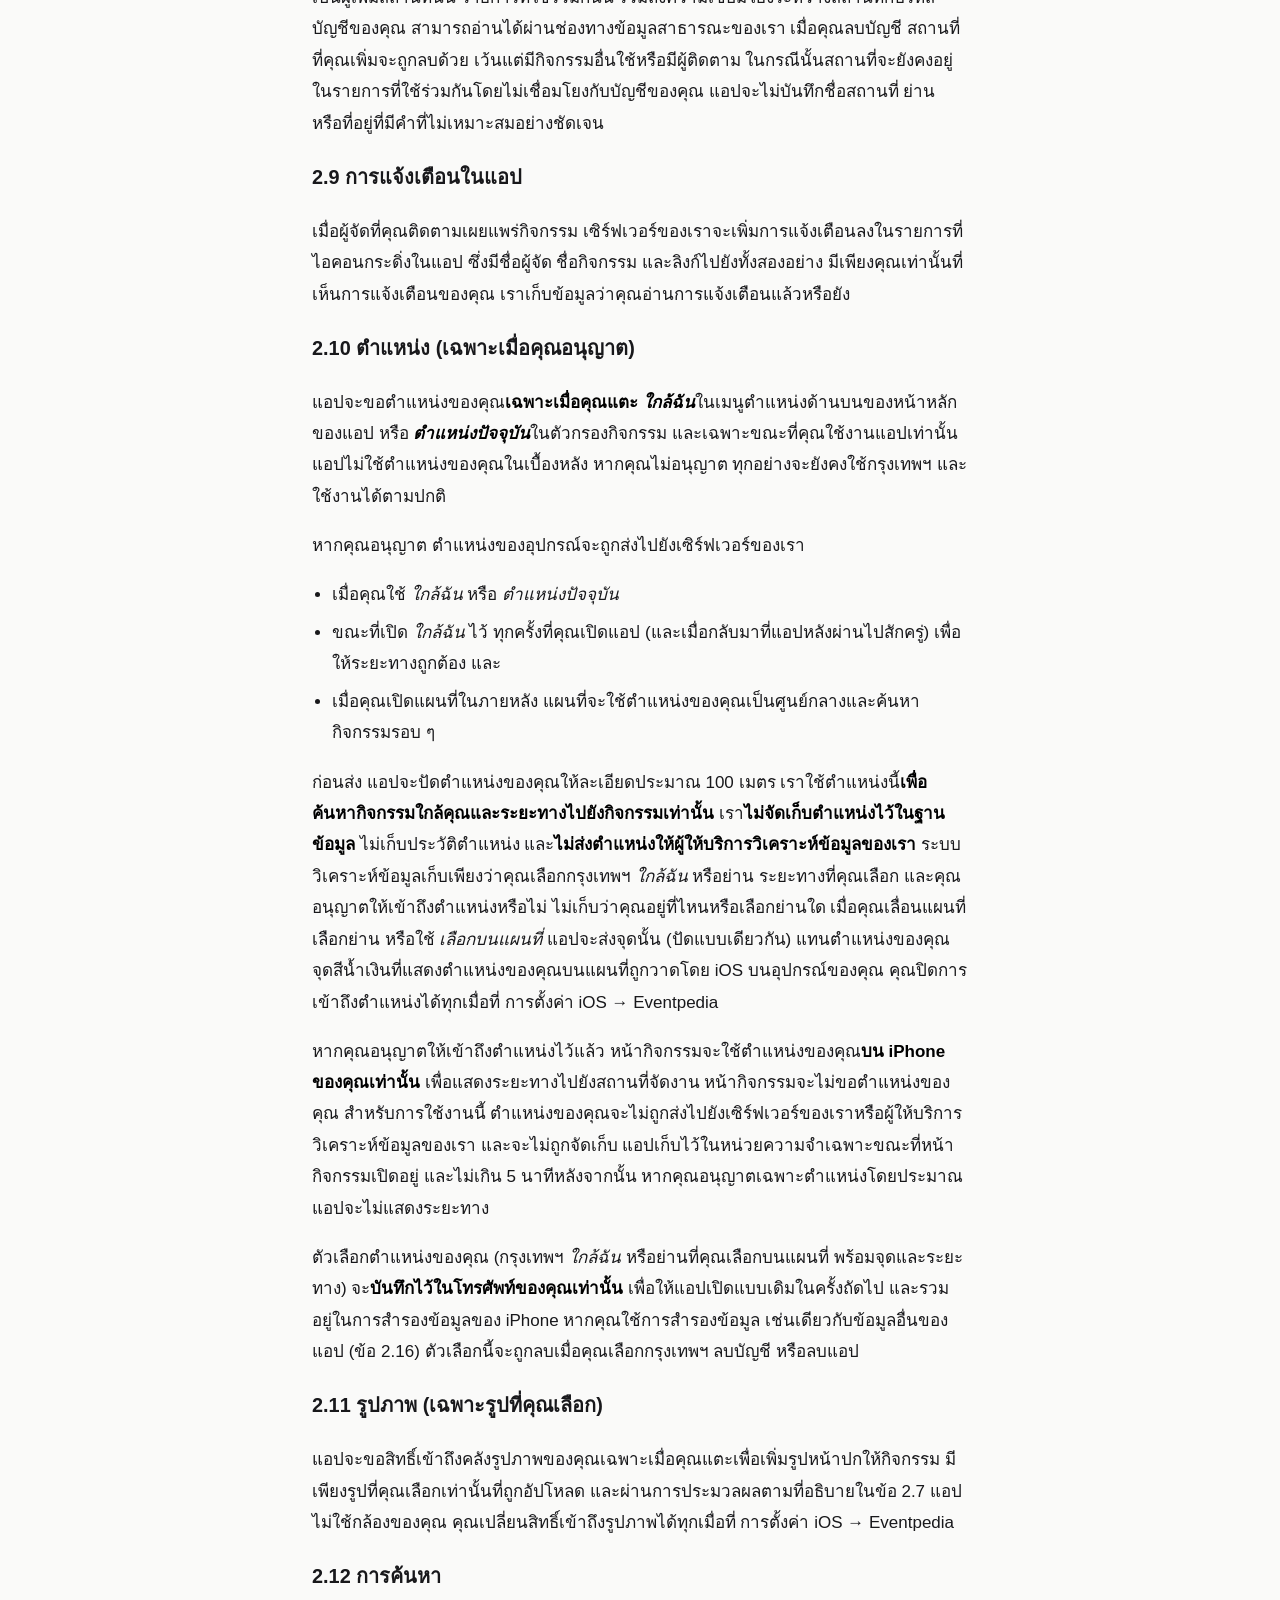
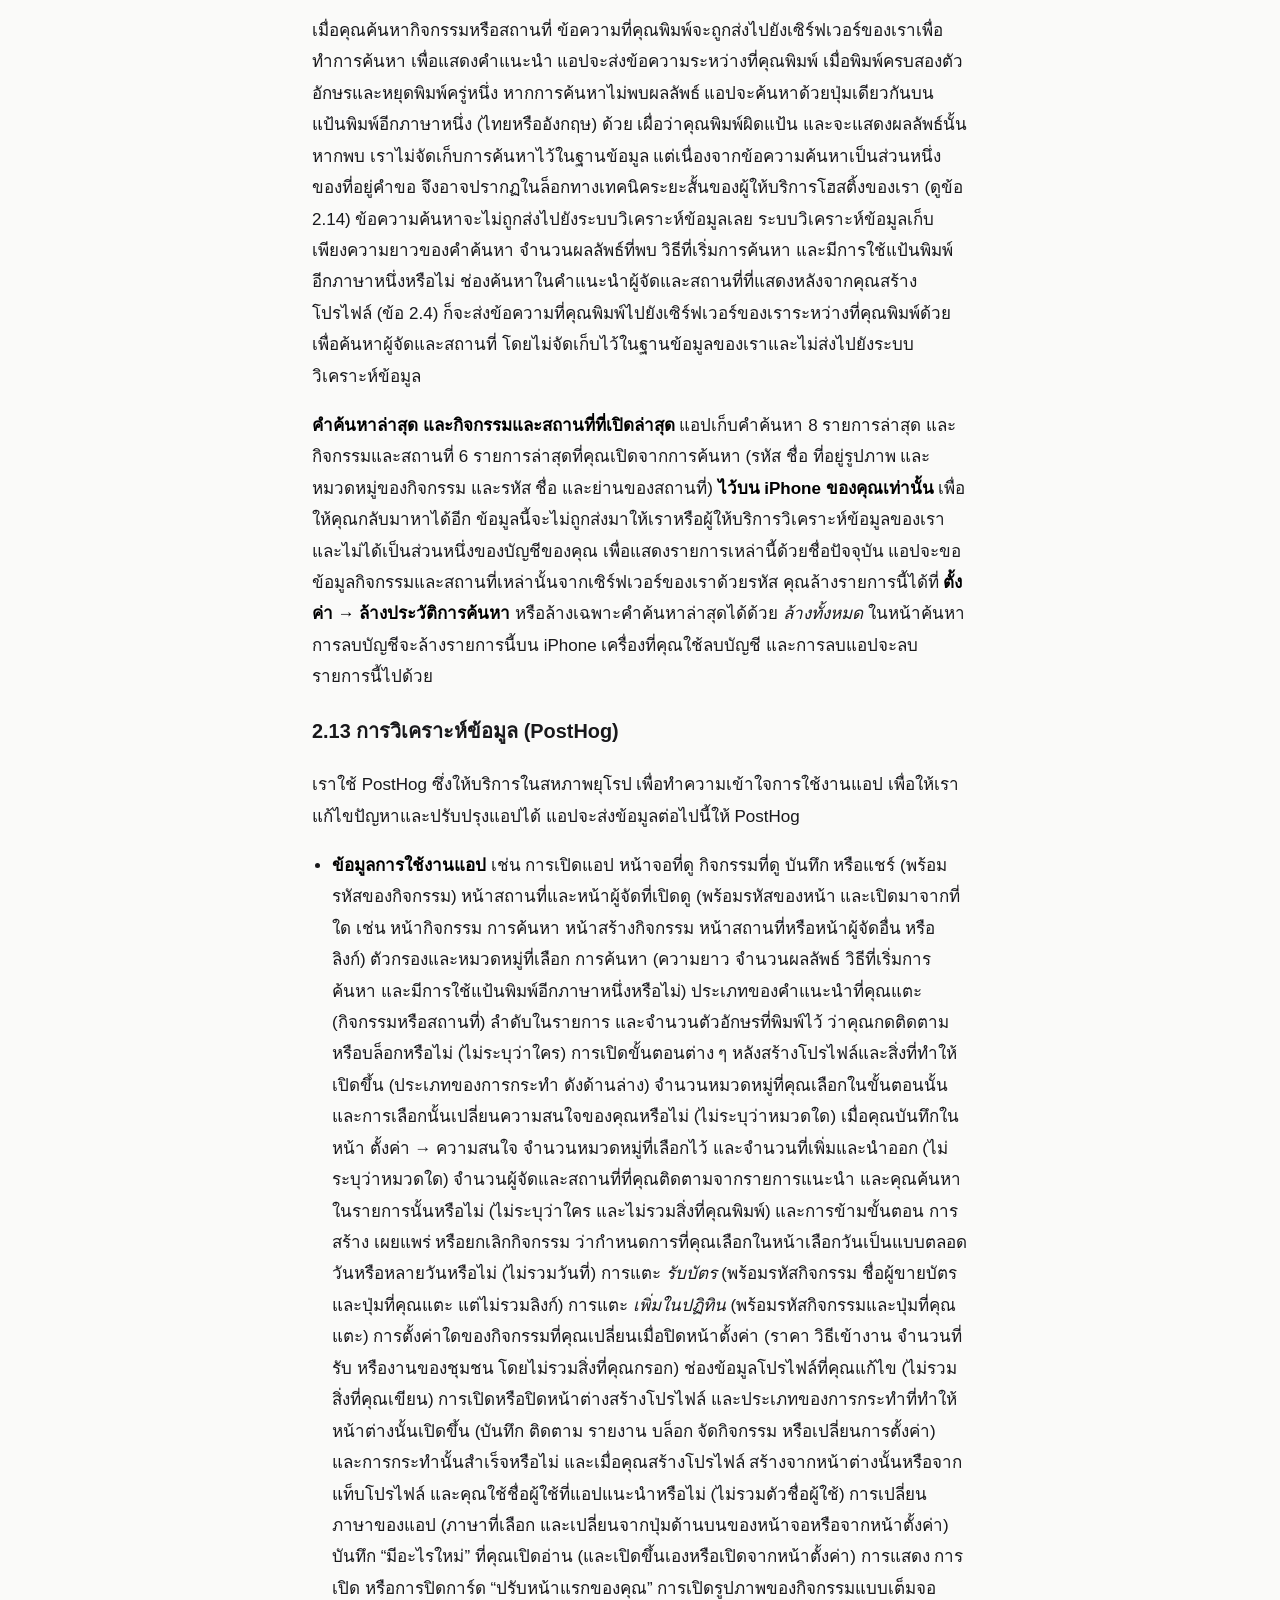
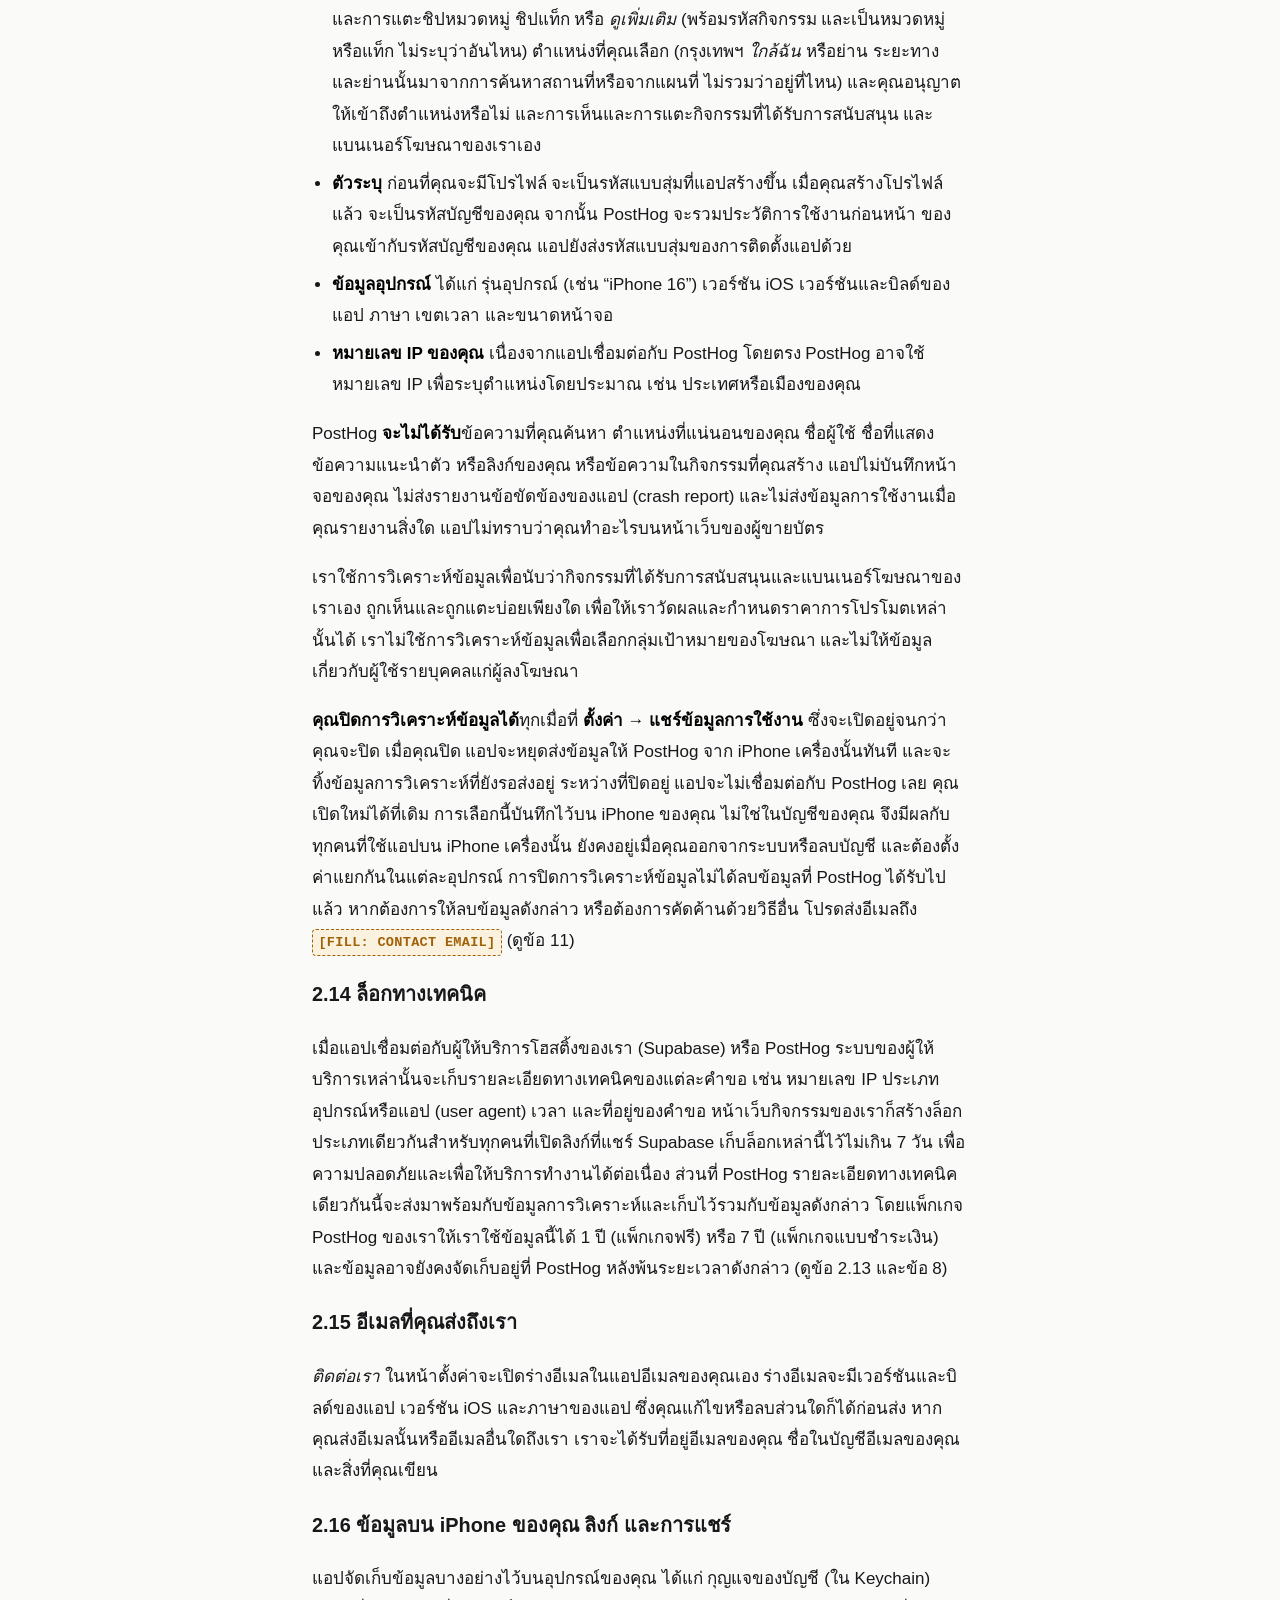
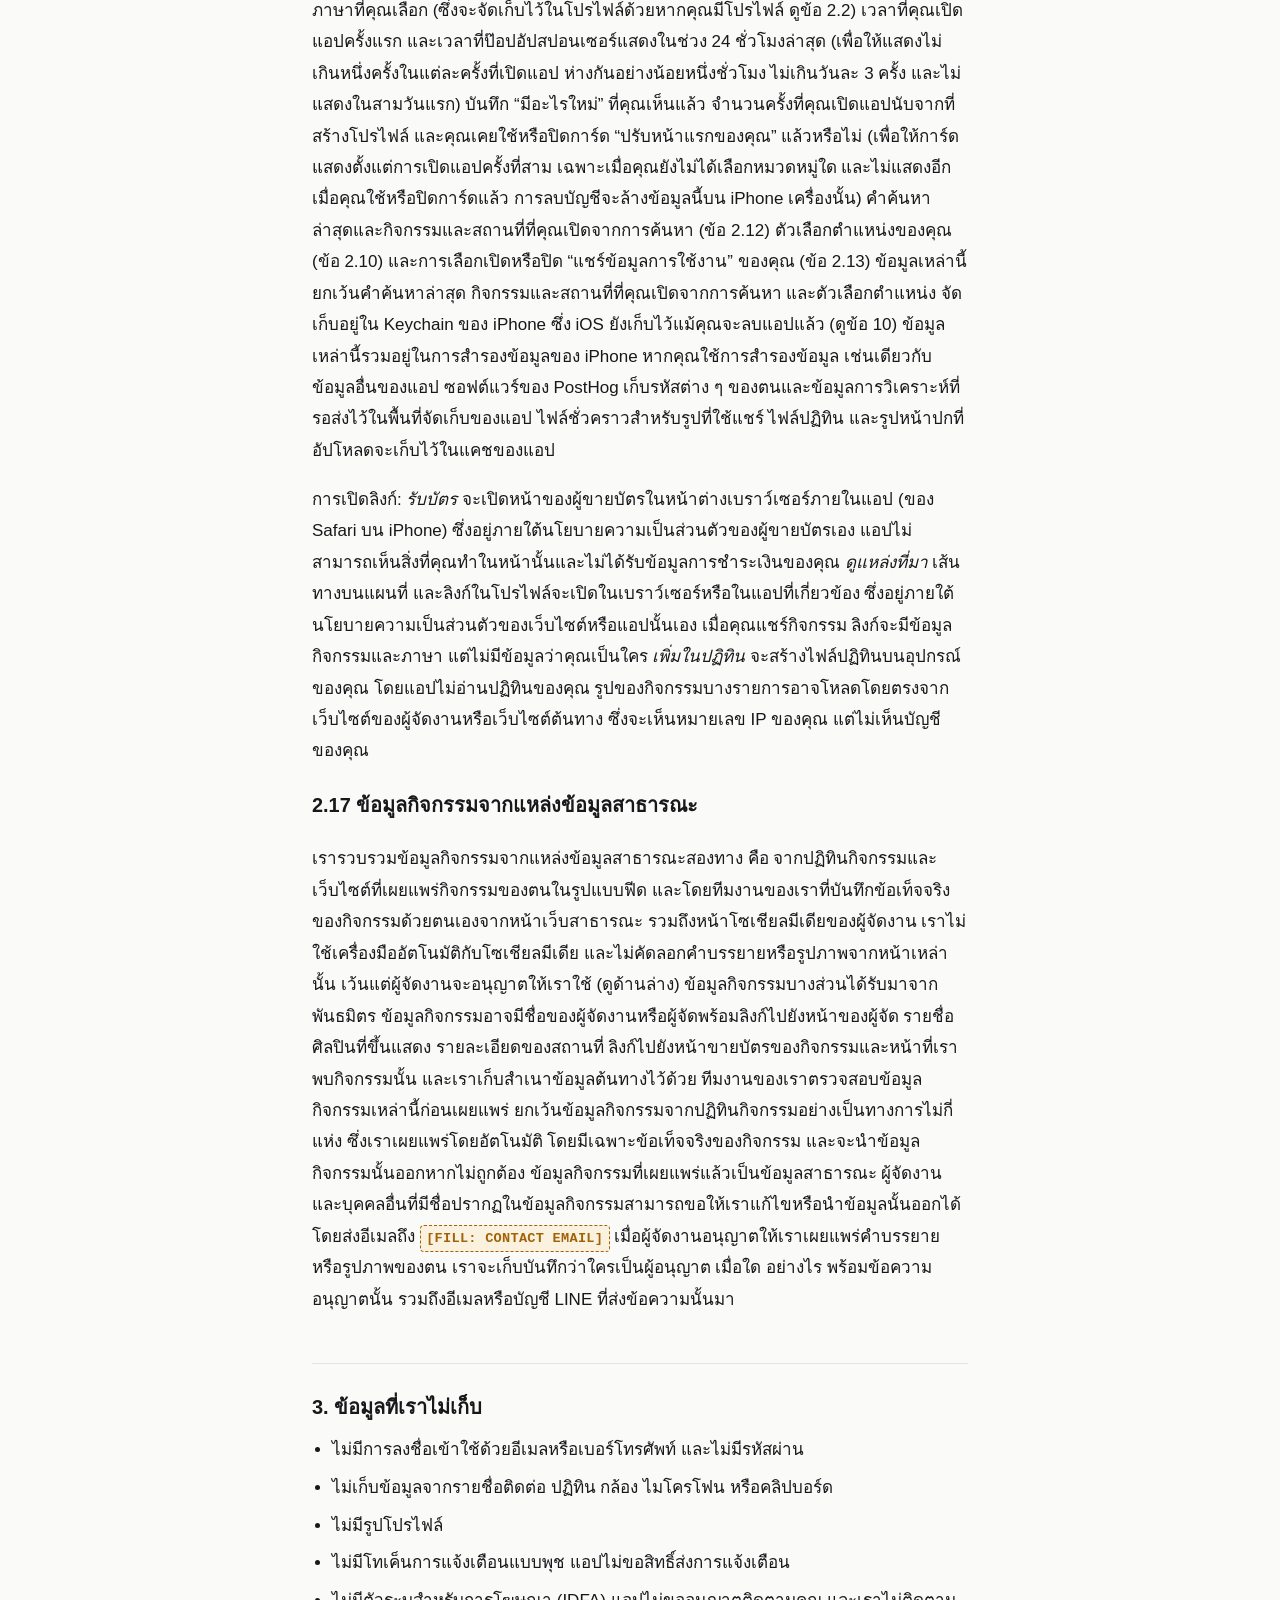
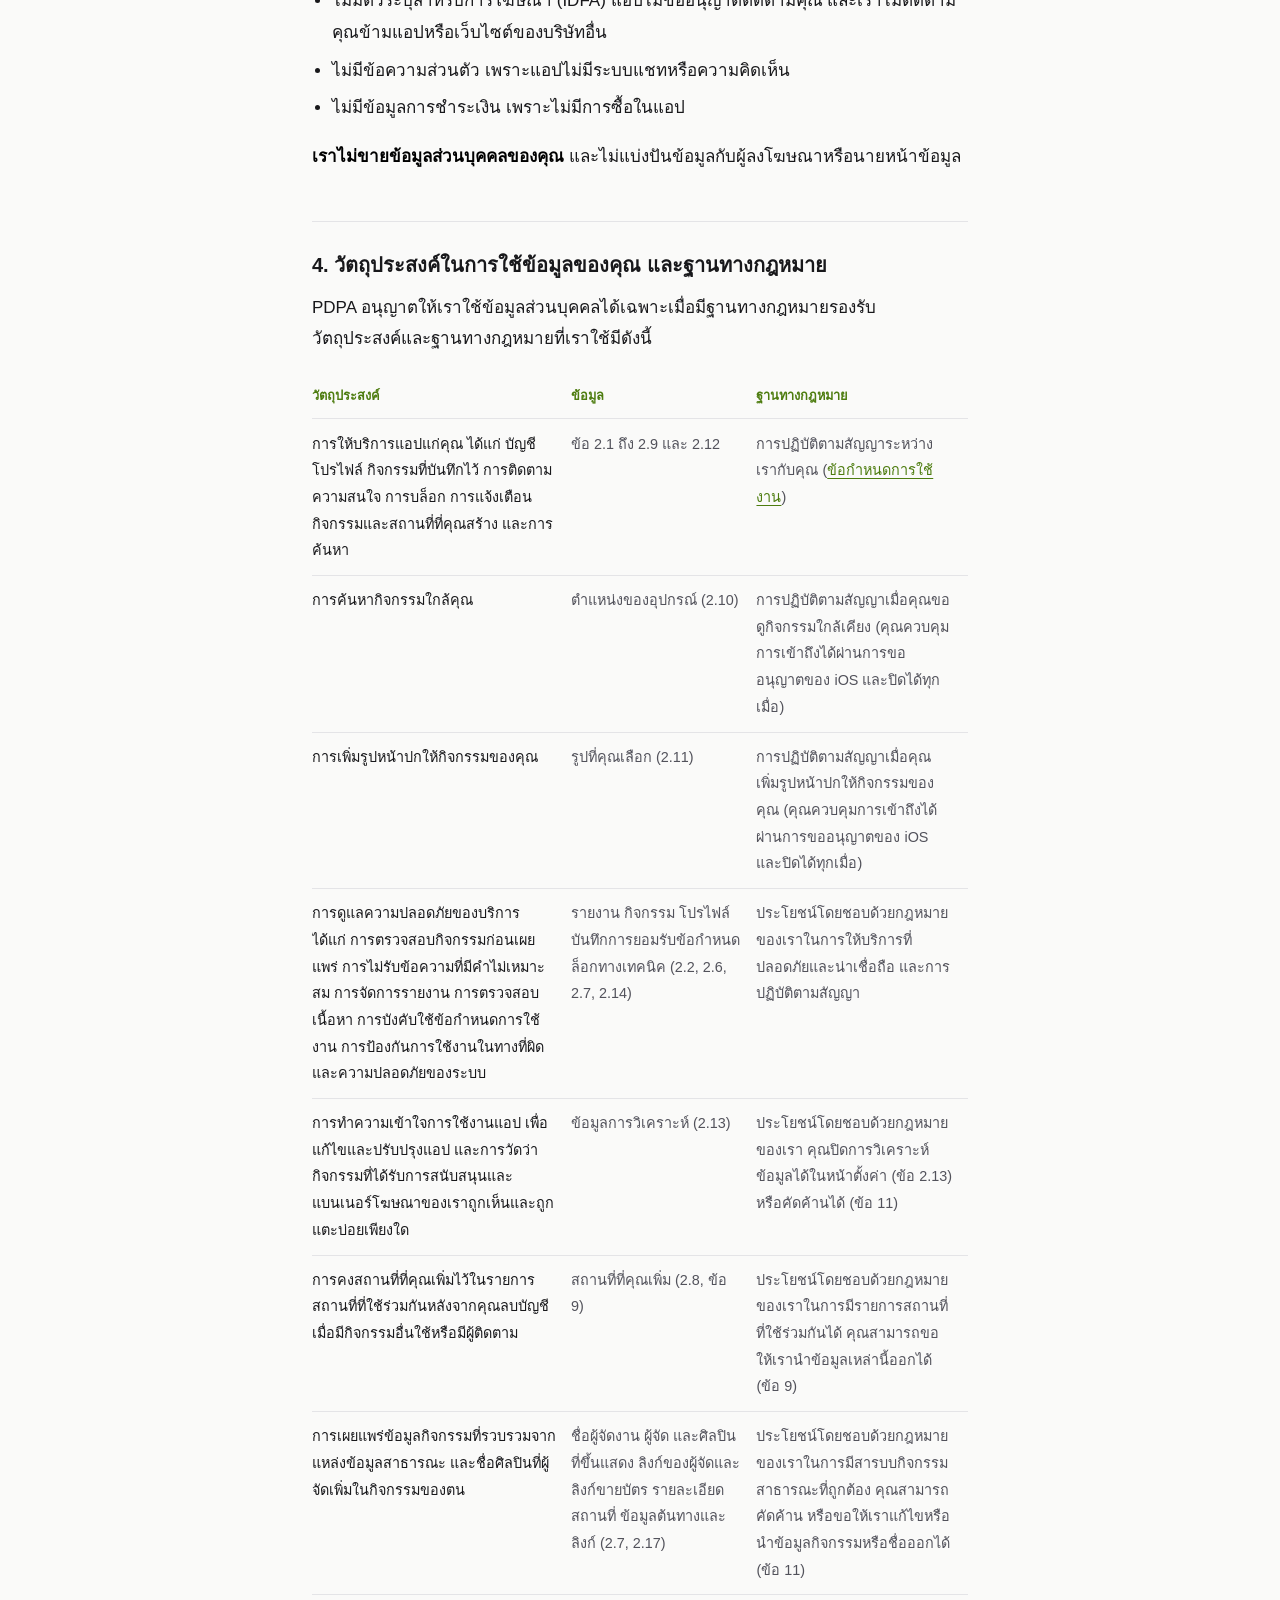
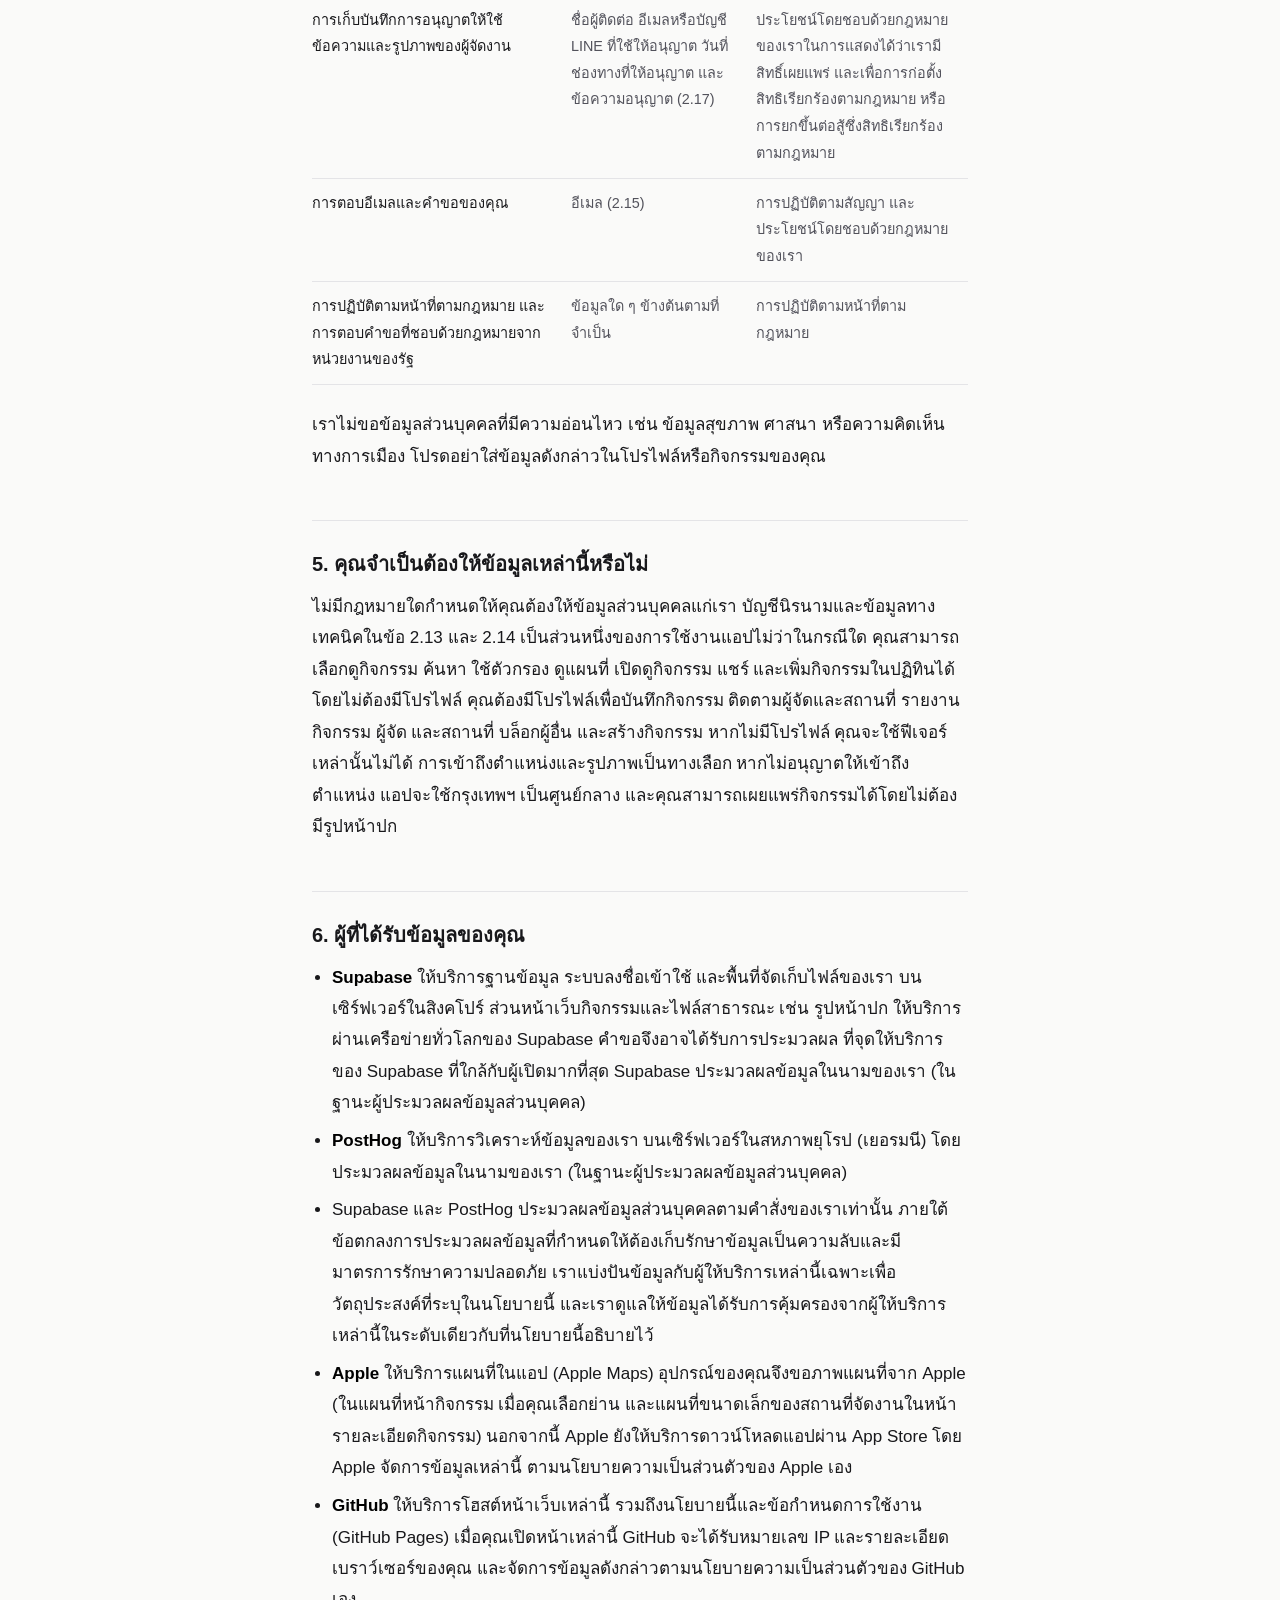
==== commit a710f349: "Legal pages: copy for design v2 batch 5 (venue and organizer pages) The app's v2-batch-5 branch chan" ====
--- a/docs/privacy-th.html
+++ b/docs/privacy-th.html
@@ -110,10 +110,12 @@
 
   <h3>2.4 การติดตาม (เป็นข้อมูลสาธารณะ) และความสนใจ (เห็นได้เฉพาะคุณ)</h3>
   <p>
-    คุณสามารถติดตามผู้จัดและสถานที่ได้จากหน้ากิจกรรม และจากรายการแนะนำที่แอปแสดงหลังจากคุณสร้างโปรไฟล์
+    คุณติดตามผู้จัดได้จากหน้ากิจกรรมหรือหน้าของผู้จัด ติดตามสถานที่ได้จากหน้าของสถานที่หรือจากการค้นหา
+    และติดตามได้ทั้งสองแบบจากรายการแนะนำที่แอปแสดงหลังจากคุณสร้างโปรไฟล์
     ซึ่งจะไม่มีรายการใดถูกติดตามจนกว่าคุณจะเลือกเอง เราจะเก็บข้อมูลว่าคุณติดตามใครและเมื่อใด
     <strong>การติดตามผู้จัดและสถานที่เป็นข้อมูลสาธารณะ</strong> ทุกคนสามารถอ่านได้ว่ารหัสบัญชีใดติดตามผู้จัดหรือสถานที่ใด
-    ผ่านช่องทางข้อมูลสาธารณะของเรา และแอปจะแสดงจำนวนผู้ติดตาม เมื่อผู้จัดที่คุณติดตามเผยแพร่กิจกรรม
+    ผ่านช่องทางข้อมูลสาธารณะของเรา และแอปจะแสดงจำนวนผู้ติดตามของผู้จัดหรือสถานที่เมื่อมีตั้งแต่ 10 คนขึ้นไป
+    โดยไม่แสดงว่าผู้ติดตามคือใคร เมื่อผู้จัดที่คุณติดตามเผยแพร่กิจกรรม
     คุณจะได้รับการแจ้งเตือนในแอป (ดูข้อ 2.9)
   </p>
   <p>
@@ -142,15 +144,18 @@
   <p>
     คุณสามารถรายงานกิจกรรมได้จากด้านล่างของหน้ากิจกรรม และรายงานผู้จัด (ชื่อในการ์ดผู้จัดของกิจกรรม
     ซึ่งก็คือโปรไฟล์ของผู้ใช้เมื่อผู้ใช้เป็นผู้เผยแพร่กิจกรรม) ได้จากการ์ดนั้น (<em>รายงานผู้จัด</em>)
-    หรือโดยกดค้างที่ผู้จัดใน โปรไฟล์ → ติดตาม → ผู้จัด โดยเลือกเหตุผลหนึ่งข้อจากรายการที่กำหนดไว้
+    หรือโดยกดค้างที่ผู้จัดใน โปรไฟล์ → ติดตาม → ผู้จัด และจากปุ่ม ⋯ ในหน้าของผู้จัด
+    และรายงานสถานที่ได้จากปุ่ม ⋯ ในหน้าของสถานที่
+    โดยเลือกเหตุผลหนึ่งข้อจากรายการที่กำหนดไว้
     (สำหรับกิจกรรม: สแปมหรืออีเวนต์ปลอม ข้อมูลผิดหรือทำให้เข้าใจผิด เนื้อหาไม่เหมาะสมหรือเป็นอันตราย
     แอบอ้างเป็นผู้อื่น เรื่องอื่น ๆ สำหรับผู้จัด: สแปมหรือผู้จัดปลอม ลงอีเวนต์ที่ทำให้เข้าใจผิด
-    คุกคามหรือไม่เหมาะสม แอบอ้างเป็นผู้อื่น เรื่องอื่น ๆ) ไม่มีช่องให้พิมพ์ข้อความเพิ่มเติม เราจะเก็บเหตุผล
-    สิ่งที่ถูกรายงาน (กิจกรรมหรือผู้จัด) เวลา และรหัสบัญชีของคุณ
+    คุกคามหรือไม่เหมาะสม แอบอ้างเป็นผู้อื่น เรื่องอื่น ๆ สำหรับสถานที่: สแปมหรือสถานที่ปลอม
+    ชื่อ ที่อยู่ หรือตำแหน่งไม่ถูกต้อง เนื้อหาไม่เหมาะสมหรือเป็นอันตราย แอบอ้างเป็นสถานที่อื่น เรื่องอื่น ๆ)
+    ไม่มีช่องให้พิมพ์ข้อความเพิ่มเติม เราจะเก็บเหตุผล สิ่งที่ถูกรายงาน (กิจกรรม ผู้จัด หรือสถานที่) เวลา และรหัสบัญชีของคุณ
   </p>
   <p>
     ผู้จัดจะไม่ได้รับแจ้งว่าใครรายงานกิจกรรมของตนหรือรายงานตน หน้าตรวจสอบของผู้ดูแลเนื้อหาของเราแสดงจำนวนรายงาน
-    และเหตุผลของแต่ละกิจกรรมหรือผู้จัด และแสดงชื่อผู้ใช้ของบัญชีที่เป็นเจ้าของผู้จัดนั้น (ถ้ามี)
+    และเหตุผลของแต่ละกิจกรรม ผู้จัด หรือสถานที่ และแสดงชื่อผู้ใช้ของบัญชีที่เป็นเจ้าของผู้จัดนั้น (ถ้ามี)
     แต่ไม่แสดงว่าใครเป็นผู้รายงาน เฉพาะผู้ที่มีสิทธิ์ผู้ดูแลระบบในฐานข้อมูลของเราเท่านั้น
     ที่เห็นรหัสบัญชีของผู้รายงานได้ เราเก็บรหัสนี้ไว้เพื่อจัดการรายงานได้อย่างถูกต้อง
     เช่น เพื่อนับรายงานเพียงหนึ่งครั้งต่อหนึ่งคน หากคุณลบบัญชี รหัสบัญชีของคุณจะถูกลบออกจากรายงานของคุณ
@@ -193,6 +198,13 @@
     </li>
     <li>เมื่อกิจกรรมของคุณได้รับการอนุมัติ ผู้ที่ติดตามคุณในฐานะผู้จัดจะได้รับการแจ้งเตือนในแอปซึ่งมีชื่อผู้จัดและชื่อกิจกรรมของคุณ</li>
     <li>
+      ชื่อผู้จัดของคุณยังมี<strong>หน้าผู้จัด</strong>ของตัวเองในแอป ซึ่งแสดงชื่อผู้จัด คำอธิบายหากผู้จัดมี
+      กิจกรรมที่คุณเผยแพร่แล้ว (กิจกรรมที่กำลังจะมาถึงและกิจกรรมที่ผ่านมาล่าสุด 10 รายการ) สถานที่ของกิจกรรมเหล่านั้น
+      และจำนวนผู้ที่ติดตามคุณในฐานะผู้จัดเมื่อมีตั้งแต่ 10 คนขึ้นไป โดยไม่แสดงว่าผู้ติดตามคือใคร
+      หน้านี้ไม่แสดงฉบับร่าง กิจกรรมที่รอตรวจสอบ หรือกิจกรรมที่ยกเลิกแล้ว
+      ผู้อื่นสามารถติดตาม รายงาน หรือบล็อกคุณได้จากหน้านี้ (ดูข้อ 2.5 ข้อ 2.6 และ<a href="./terms-th.html#blocking">ข้อกำหนดการใช้งาน</a>)
+    </li>
+    <li>
       คุณสามารถ<strong>ยกเลิก</strong>กิจกรรมที่เผยแพร่แล้วได้ กิจกรรมจะหายไปจากการแสดงต่อสาธารณะ
       แต่จะไม่ถูกลบ และคุณสามารถส่งให้ตรวจสอบอีกครั้งได้ แอปไม่มีฟังก์ชันให้คุณลบกิจกรรมหรือฉบับร่างทีละรายการด้วยตนเอง
       โปรดส่งอีเมลถึงเรา แล้วเราจะลบให้ การลบบัญชีจะลบกิจกรรมและฉบับร่างทั้งหมดของคุณ (ข้อ 9)
@@ -216,6 +228,8 @@
     การค้นหาสถานที่ในแอปจะแสดงเฉพาะสถานที่ของเราและสถานที่ที่คุณเพิ่มเอง ผู้จัดคนอื่นจึงไม่เห็นสถานที่ของคุณในการค้นหา
     ผู้จัดคนอื่นจะได้สถานที่เดียวกันนี้ก็ต่อเมื่อเพิ่มสถานที่ใหม่โดยใช้ชื่อเดียวกันทุกตัวอักษร (ไม่นับตัวพิมพ์ใหญ่-เล็กและช่องว่างหน้าหรือหลังชื่อ)
     เมื่อกิจกรรมที่ใช้สถานที่ของคุณเปิดเป็นสาธารณะแล้ว ชื่อ ย่าน และที่อยู่ของสถานที่จะแสดงพร้อมกิจกรรมนั้น
+    นอกจากนี้ทุกสถานที่ยังมีหน้าของตัวเองในแอป ซึ่งแสดงชื่อ ย่าน ที่อยู่ กิจกรรมที่เผยแพร่แล้ว
+    และจำนวนผู้ติดตามเมื่อมีตั้งแต่ 10 คนขึ้นไป โดยไม่แสดงว่าใครเป็นผู้เพิ่มสถานที่นั้น
     รายการที่ใช้ร่วมกันนี้ รวมถึงความเชื่อมโยงระหว่างสถานที่กับรหัสบัญชีของคุณ สามารถอ่านได้ผ่านช่องทางข้อมูลสาธารณะของเรา
     เมื่อคุณลบบัญชี สถานที่ที่คุณเพิ่มจะถูกลบด้วย เว้นแต่มีกิจกรรมอื่นใช้หรือมีผู้ติดตาม
     ในกรณีนั้นสถานที่จะยังคงอยู่ในรายการที่ใช้ร่วมกันโดยไม่เชื่อมโยงกับบัญชีของคุณ
@@ -288,11 +302,12 @@
     โดยไม่จัดเก็บไว้ในฐานข้อมูลของเราและไม่ส่งไปยังระบบวิเคราะห์ข้อมูล
   </p>
   <p>
-    <strong>คำค้นหาล่าสุดและกิจกรรมที่เปิดล่าสุด</strong> แอปเก็บคำค้นหา 8 รายการล่าสุด
-    และกิจกรรม 6 รายการล่าสุดที่คุณเปิดจากการค้นหา (รหัส ชื่อ ที่อยู่รูปภาพ และหมวดหมู่ของกิจกรรม)
+    <strong>คำค้นหาล่าสุด และกิจกรรมและสถานที่ที่เปิดล่าสุด</strong> แอปเก็บคำค้นหา 8 รายการล่าสุด
+    และกิจกรรมและสถานที่ 6 รายการล่าสุดที่คุณเปิดจากการค้นหา (รหัส ชื่อ ที่อยู่รูปภาพ และหมวดหมู่ของกิจกรรม
+    และรหัส ชื่อ และย่านของสถานที่)
     <strong>ไว้บน iPhone ของคุณเท่านั้น</strong> เพื่อให้คุณกลับมาหาได้อีก
     ข้อมูลนี้จะไม่ถูกส่งมาให้เราหรือผู้ให้บริการวิเคราะห์ข้อมูลของเรา และไม่ได้เป็นส่วนหนึ่งของบัญชีของคุณ
-    เพื่อแสดงกิจกรรมที่เปิดไว้ด้วยชื่อปัจจุบัน แอปจะขอข้อมูลกิจกรรมเหล่านั้นจากเซิร์ฟเวอร์ของเราด้วยรหัสของกิจกรรม
+    เพื่อแสดงรายการเหล่านี้ด้วยชื่อปัจจุบัน แอปจะขอข้อมูลกิจกรรมและสถานที่เหล่านั้นจากเซิร์ฟเวอร์ของเราด้วยรหัส
     คุณล้างรายการนี้ได้ที่ <strong>ตั้งค่า → ล้างประวัติการค้นหา</strong>
     หรือล้างเฉพาะคำค้นหาล่าสุดได้ด้วย <em>ล้างทั้งหมด</em> ในหน้าค้นหา
     การลบบัญชีจะล้างรายการนี้บน iPhone เครื่องที่คุณใช้ลบบัญชี และการลบแอปจะลบรายการนี้ไปด้วย
@@ -306,7 +321,8 @@
   <ul>
     <li>
       <strong>ข้อมูลการใช้งานแอป</strong> เช่น การเปิดแอป หน้าจอที่ดู กิจกรรมที่ดู บันทึก หรือแชร์
-      (พร้อมรหัสของกิจกรรม) ตัวกรองและหมวดหมู่ที่เลือก การค้นหา (ความยาว จำนวนผลลัพธ์ วิธีที่เริ่มการค้นหา และมีการใช้แป้นพิมพ์อีกภาษาหนึ่งหรือไม่)
+      (พร้อมรหัสของกิจกรรม) หน้าสถานที่และหน้าผู้จัดที่เปิดดู (พร้อมรหัสของหน้า และเปิดมาจากที่ใด เช่น หน้ากิจกรรม การค้นหา หน้าสร้างกิจกรรม หน้าสถานที่หรือหน้าผู้จัดอื่น หรือลิงก์)
+      ตัวกรองและหมวดหมู่ที่เลือก การค้นหา (ความยาว จำนวนผลลัพธ์ วิธีที่เริ่มการค้นหา และมีการใช้แป้นพิมพ์อีกภาษาหนึ่งหรือไม่)
       ประเภทของคำแนะนำที่คุณแตะ (กิจกรรมหรือสถานที่) ลำดับในรายการ และจำนวนตัวอักษรที่พิมพ์ไว้
       ว่าคุณกดติดตามหรือบล็อกหรือไม่ (ไม่ระบุว่าใคร)
       การเปิดขั้นตอนต่าง ๆ หลังสร้างโปรไฟล์และสิ่งที่ทำให้เปิดขึ้น (ประเภทของการกระทำ ดังด้านล่าง)
@@ -396,10 +412,10 @@
     จำนวนครั้งที่คุณเปิดแอปนับจากที่สร้างโปรไฟล์ และคุณเคยใช้หรือปิดการ์ด “ปรับหน้าแรกของคุณ” แล้วหรือไม่
     (เพื่อให้การ์ดแสดงตั้งแต่การเปิดแอปครั้งที่สาม เฉพาะเมื่อคุณยังไม่ได้เลือกหมวดหมู่ใด
     และไม่แสดงอีกเมื่อคุณใช้หรือปิดการ์ดแล้ว การลบบัญชีจะล้างข้อมูลนี้บน iPhone เครื่องนั้น)
-    คำค้นหาล่าสุดและกิจกรรมที่คุณเปิดจากการค้นหา (ข้อ 2.12)
+    คำค้นหาล่าสุดและกิจกรรมและสถานที่ที่คุณเปิดจากการค้นหา (ข้อ 2.12)
     ตัวเลือกตำแหน่งของคุณ (ข้อ 2.10)
     และการเลือกเปิดหรือปิด “แชร์ข้อมูลการใช้งาน” ของคุณ (ข้อ 2.13)
-    ข้อมูลเหล่านี้ ยกเว้นคำค้นหาล่าสุด กิจกรรมที่คุณเปิดจากการค้นหา และตัวเลือกตำแหน่ง
+    ข้อมูลเหล่านี้ ยกเว้นคำค้นหาล่าสุด กิจกรรมและสถานที่ที่คุณเปิดจากการค้นหา และตัวเลือกตำแหน่ง
     จัดเก็บอยู่ใน Keychain ของ iPhone ซึ่ง iOS ยังเก็บไว้แม้คุณจะลบแอปแล้ว (ดูข้อ 10)
     ข้อมูลเหล่านี้รวมอยู่ในการสำรองข้อมูลของ iPhone หากคุณใช้การสำรองข้อมูล เช่นเดียวกับข้อมูลอื่นของแอป
     ซอฟต์แวร์ของ PostHog เก็บรหัสต่าง ๆ ของตนและข้อมูลการวิเคราะห์ที่รอส่งไว้ในพื้นที่จัดเก็บของแอป
@@ -515,7 +531,7 @@
     ไม่มีกฎหมายใดกำหนดให้คุณต้องให้ข้อมูลส่วนบุคคลแก่เรา บัญชีนิรนามและข้อมูลทางเทคนิคในข้อ 2.13 และ 2.14
     เป็นส่วนหนึ่งของการใช้งานแอปไม่ว่าในกรณีใด คุณสามารถเลือกดูกิจกรรม ค้นหา ใช้ตัวกรอง ดูแผนที่
     เปิดดูกิจกรรม แชร์ และเพิ่มกิจกรรมในปฏิทินได้โดยไม่ต้องมีโปรไฟล์ คุณต้องมีโปรไฟล์เพื่อบันทึกกิจกรรม
-    ติดตามผู้จัดและสถานที่ รายงานกิจกรรมและผู้จัด บล็อกผู้อื่น และสร้างกิจกรรม หากไม่มีโปรไฟล์
+    ติดตามผู้จัดและสถานที่ รายงานกิจกรรม ผู้จัด และสถานที่ บล็อกผู้อื่น และสร้างกิจกรรม หากไม่มีโปรไฟล์
     คุณจะใช้ฟีเจอร์เหล่านั้นไม่ได้ การเข้าถึงตำแหน่งและรูปภาพเป็นทางเลือก หากไม่อนุญาตให้เข้าถึงตำแหน่ง
     แอปจะใช้กรุงเทพฯ เป็นศูนย์กลาง และคุณสามารถเผยแพร่กิจกรรมได้โดยไม่ต้องมีรูปหน้าปก
   </p>
@@ -629,7 +645,7 @@
       </tr>
       <tr>
         <td>ตำแหน่ง ข้อความค้นหา และชื่อผู้ใช้ที่แนะนำ</td>
-        <td>ไม่จัดเก็บในฐานข้อมูลของเรา ใช้เฉพาะสำหรับคำขอนั้น ข้อความค้นหาและชื่อผู้ใช้ที่แอปตรวจสอบระหว่างที่คุณพิมพ์ชื่อ (2.2) อาจปรากฏในล็อกทางเทคนิคของ Supabase ซึ่งเก็บไว้ไม่เกิน 7 วัน ตัวเลือกตำแหน่ง คำค้นหาล่าสุด และกิจกรรมที่เปิดจากการค้นหาเก็บไว้ในโทรศัพท์ของคุณและในการสำรองข้อมูลของ iPhone เท่านั้น (2.10, 2.12, 2.16)</td>
+        <td>ไม่จัดเก็บในฐานข้อมูลของเรา ใช้เฉพาะสำหรับคำขอนั้น ข้อความค้นหาและชื่อผู้ใช้ที่แอปตรวจสอบระหว่างที่คุณพิมพ์ชื่อ (2.2) อาจปรากฏในล็อกทางเทคนิคของ Supabase ซึ่งเก็บไว้ไม่เกิน 7 วัน ตัวเลือกตำแหน่ง คำค้นหาล่าสุด และกิจกรรมและสถานที่ที่เปิดจากการค้นหาเก็บไว้ในโทรศัพท์ของคุณและในการสำรองข้อมูลของ iPhone เท่านั้น (2.10, 2.12, 2.16)</td>
       </tr>
     </tbody>
   </table>
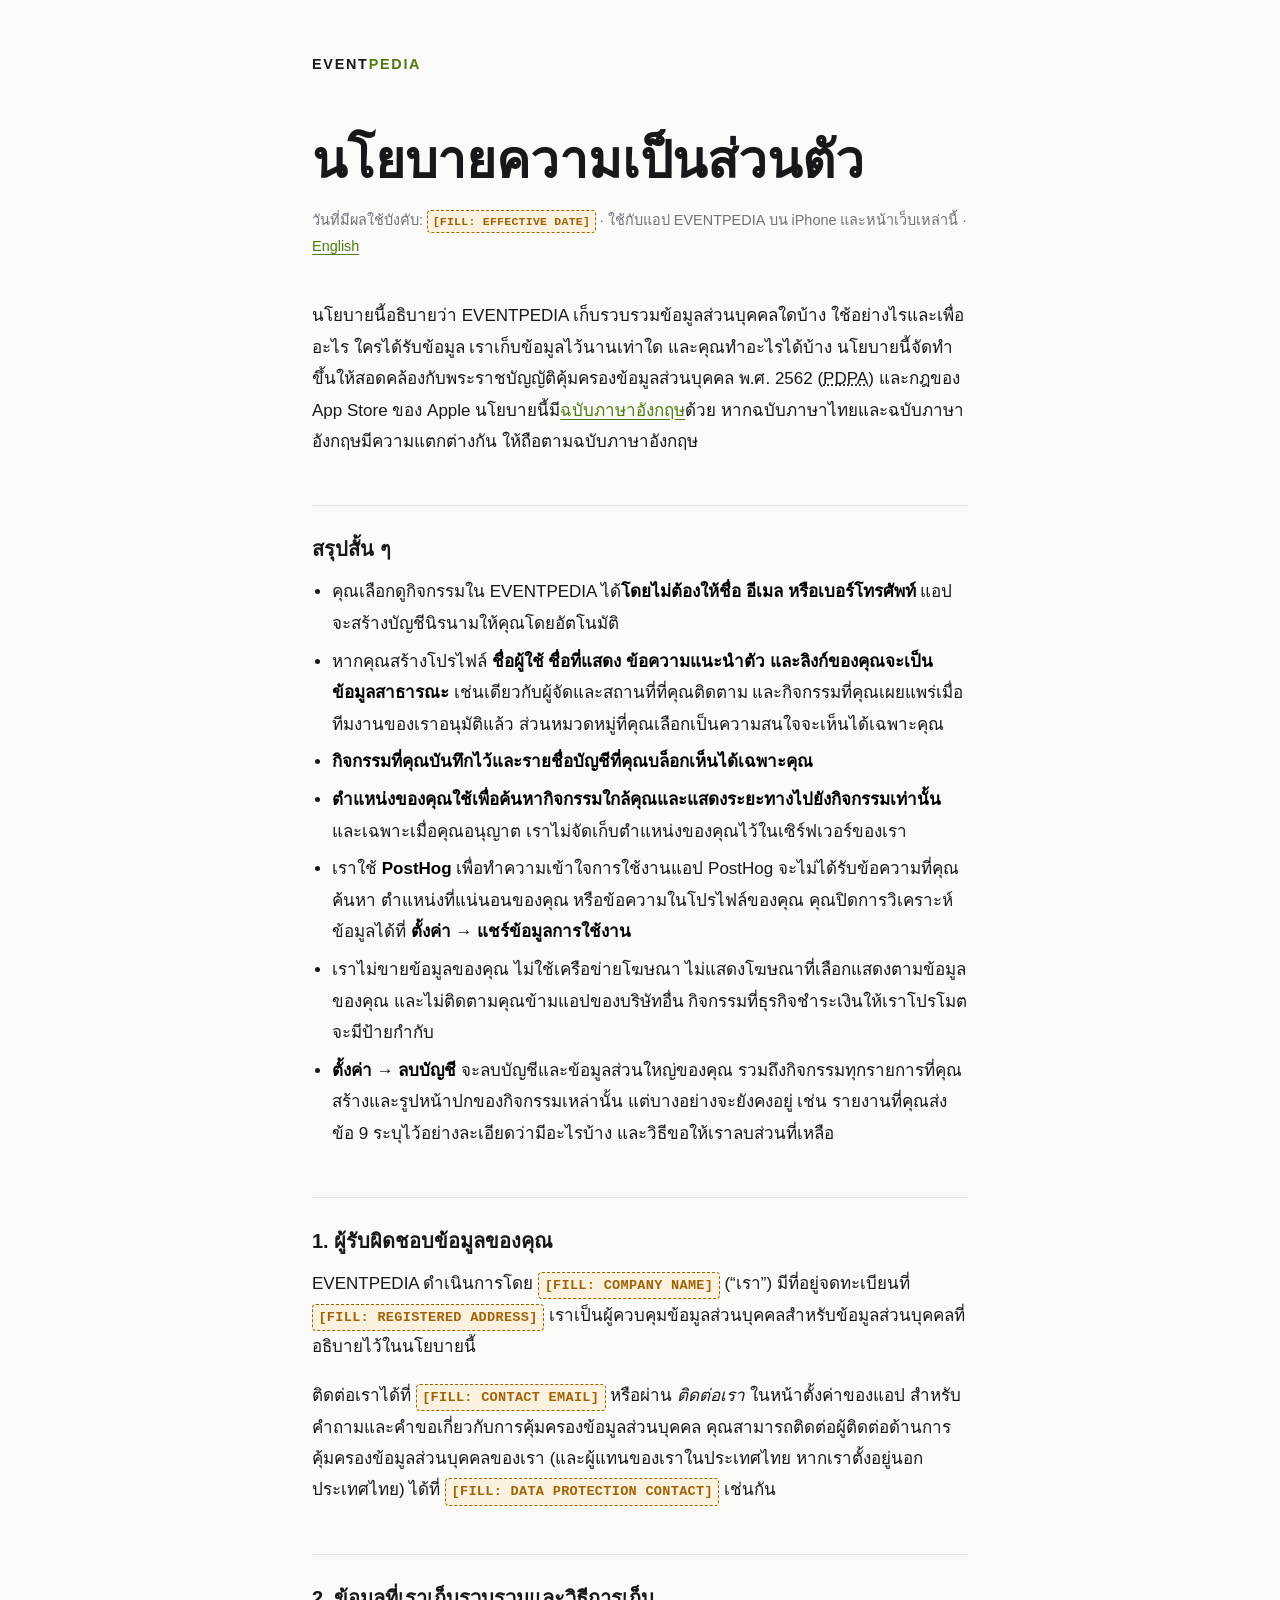
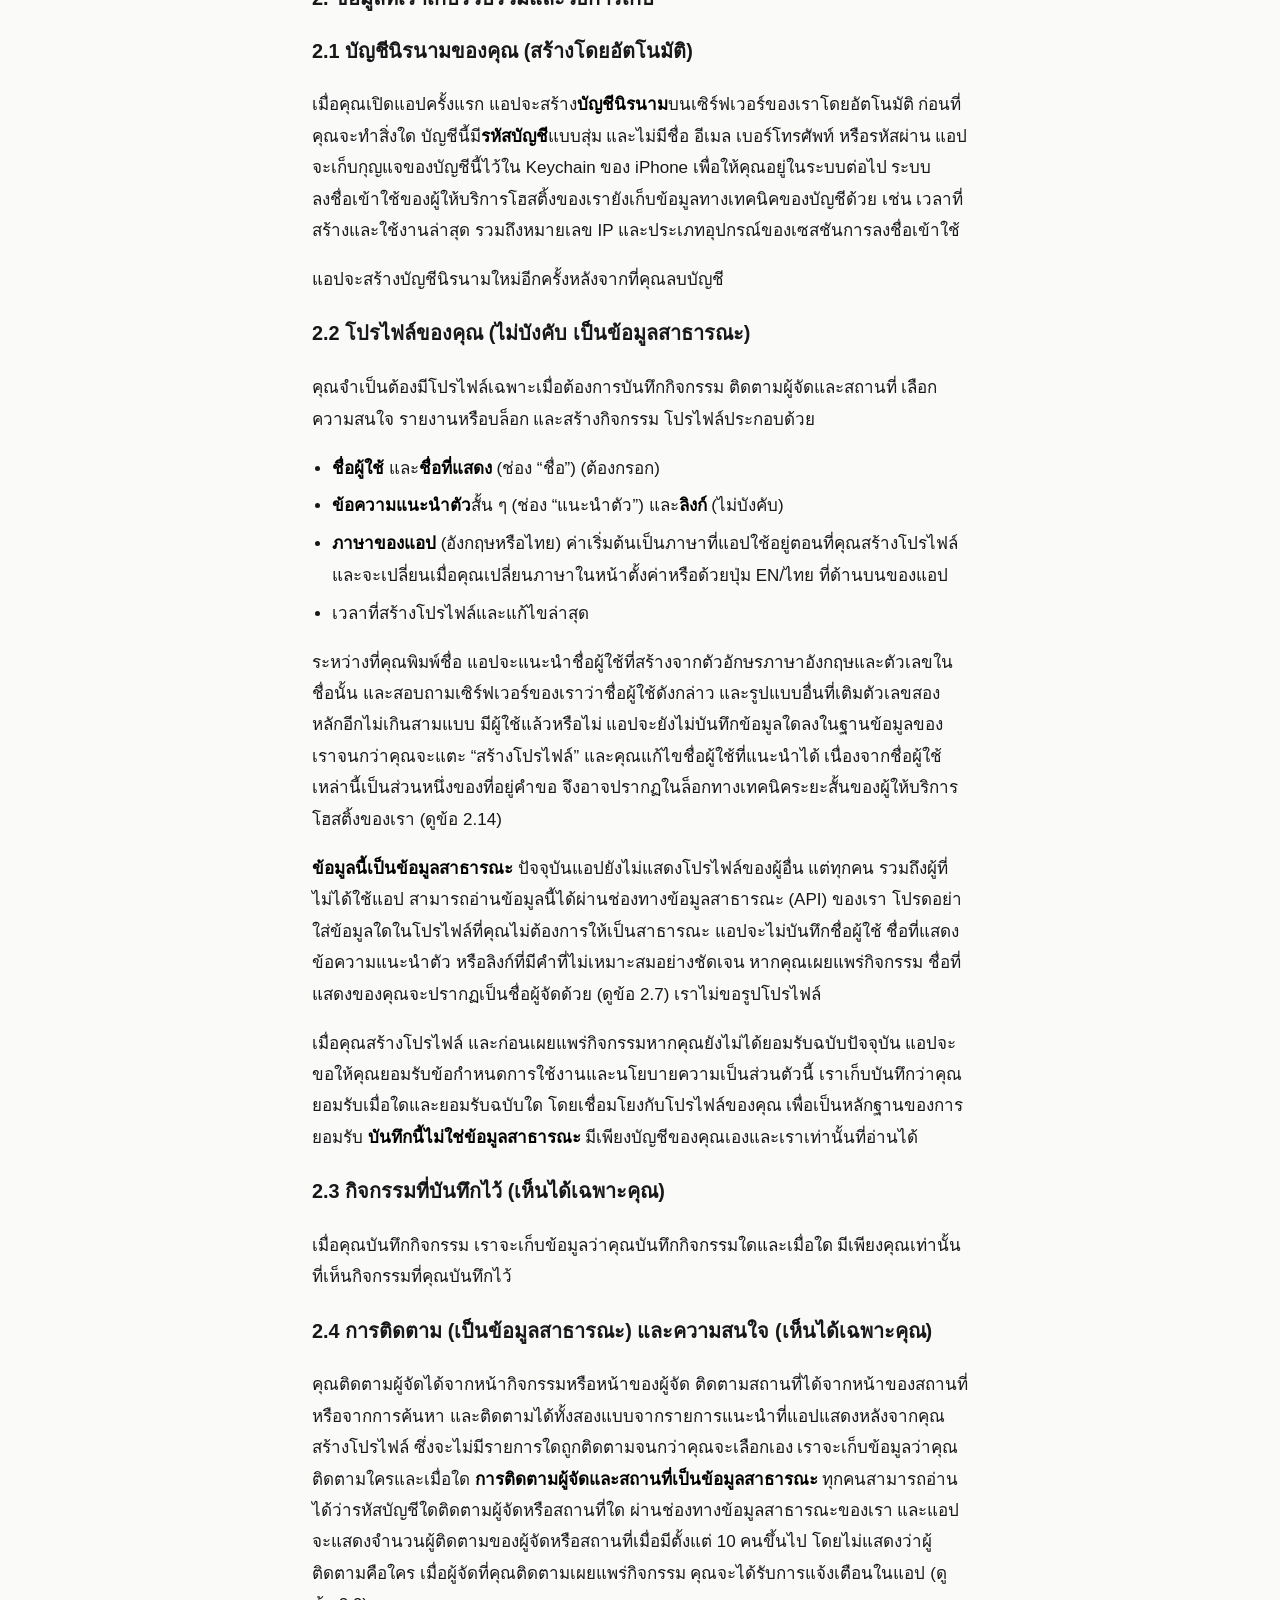
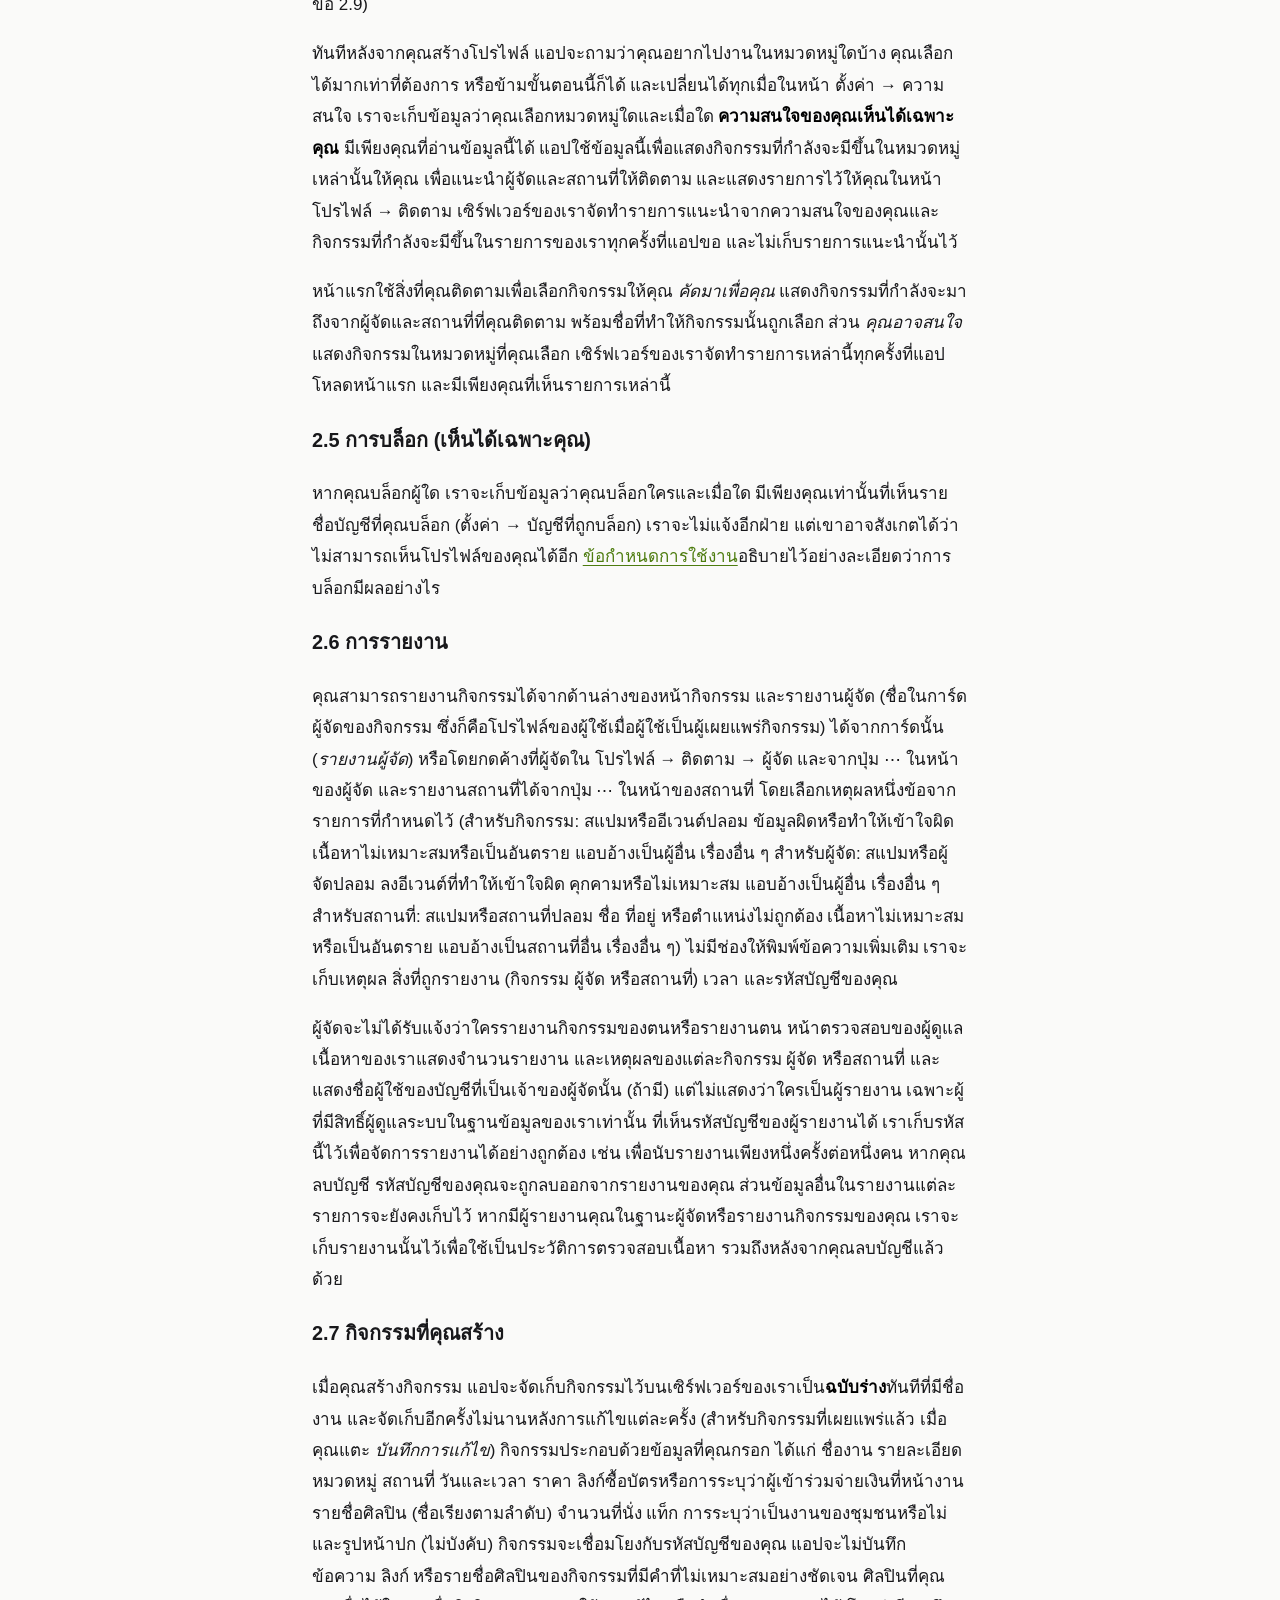
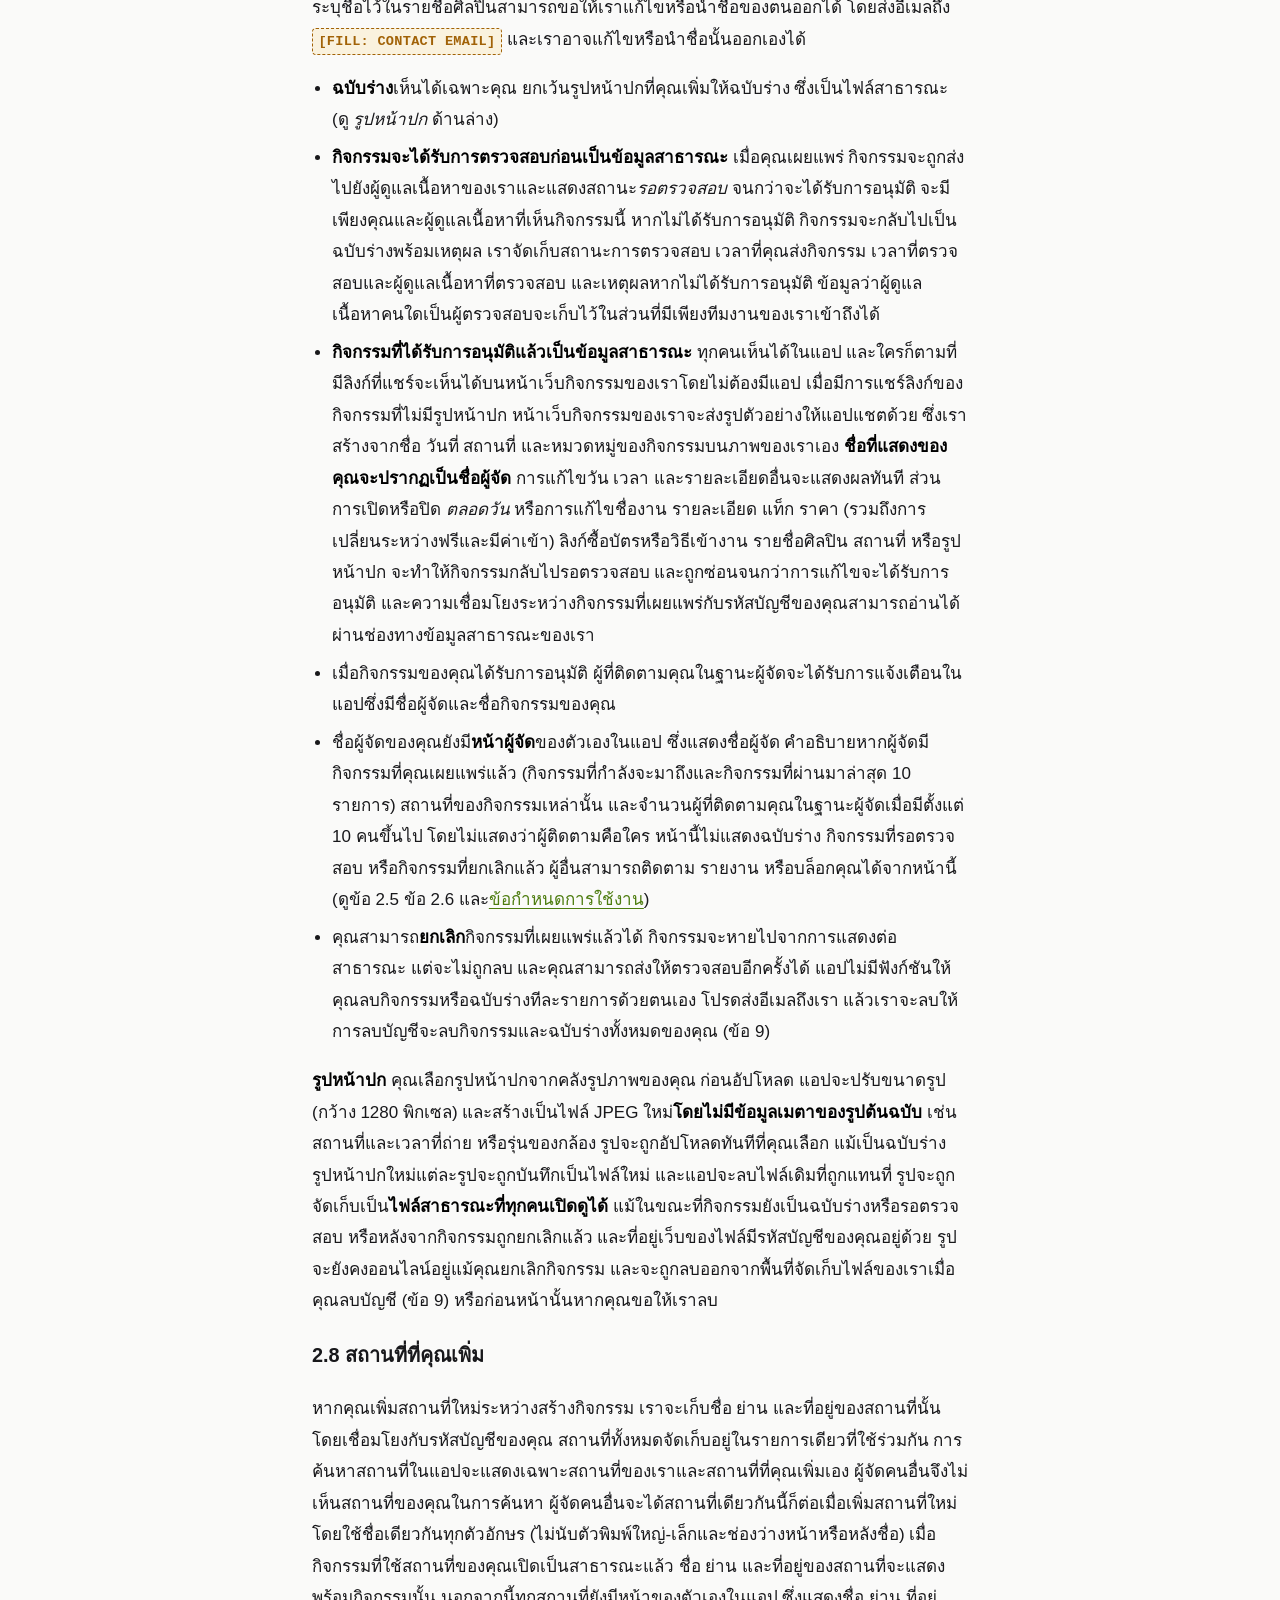
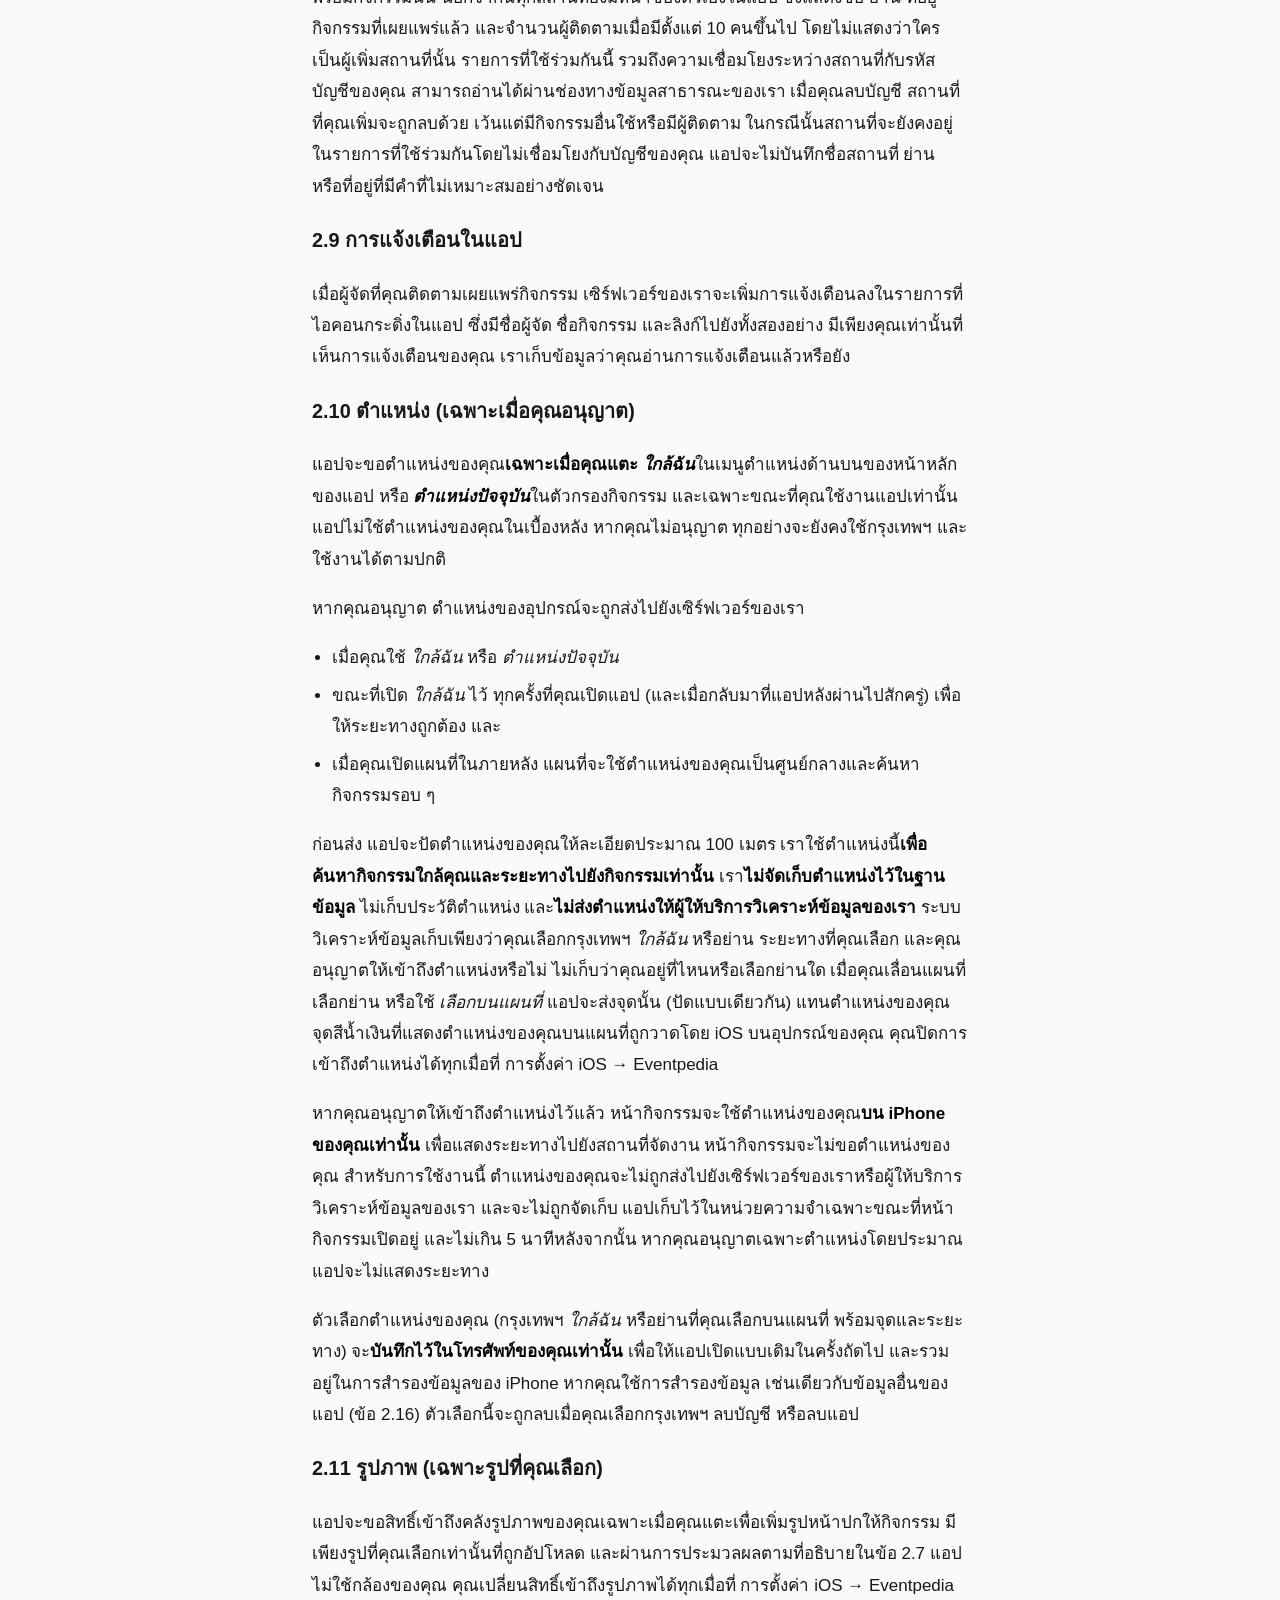
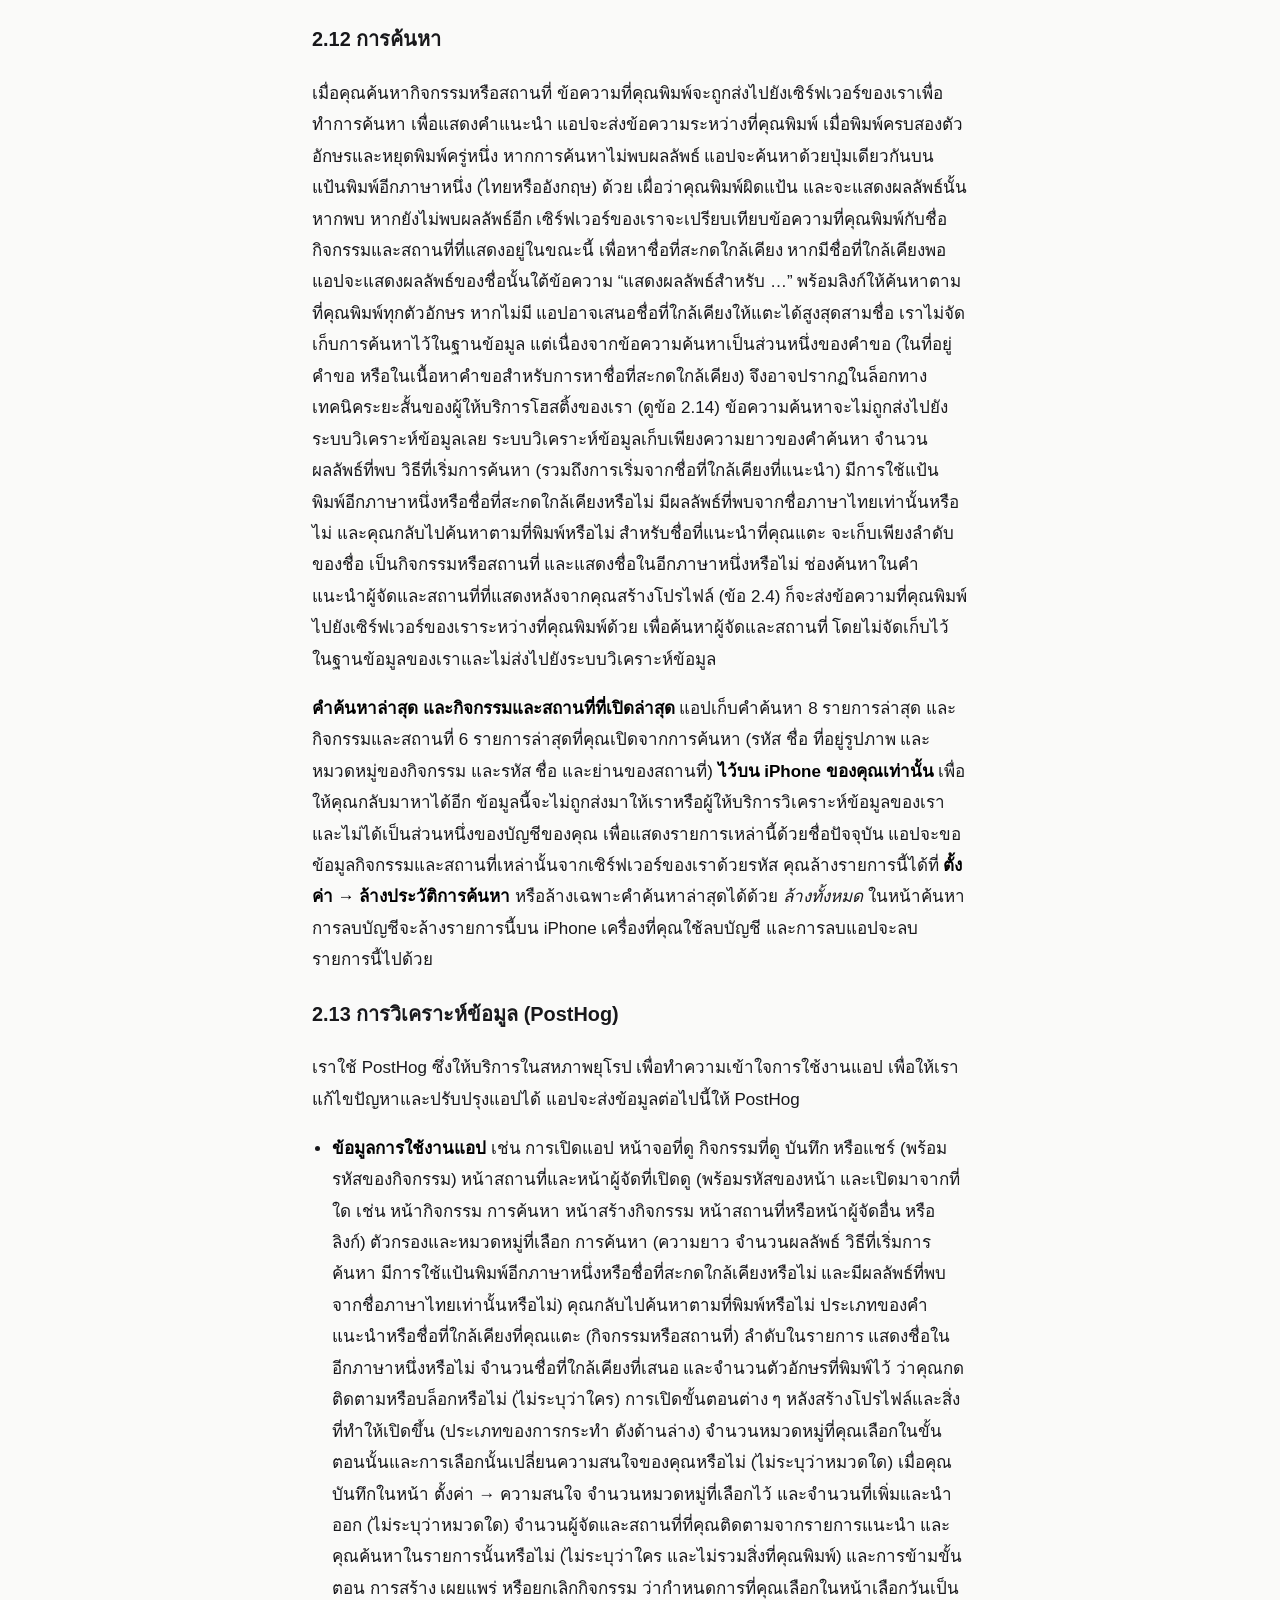
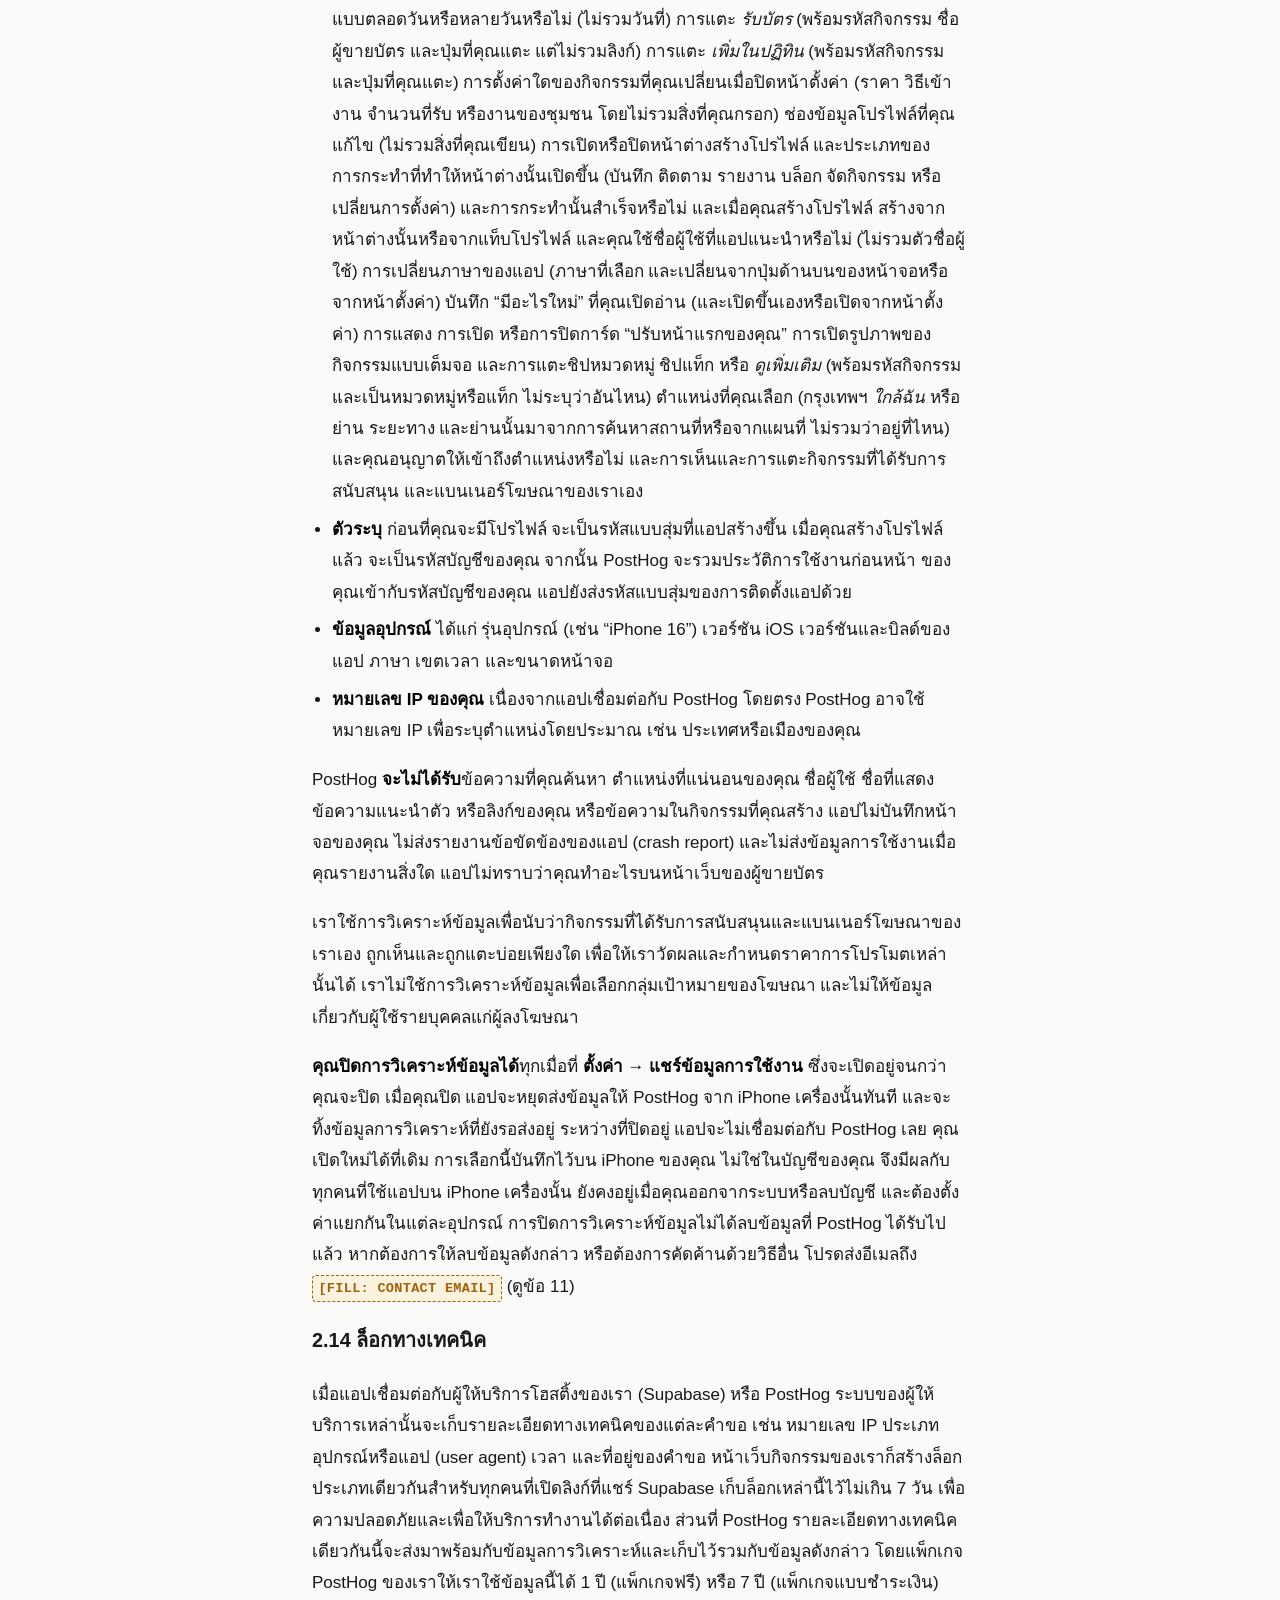
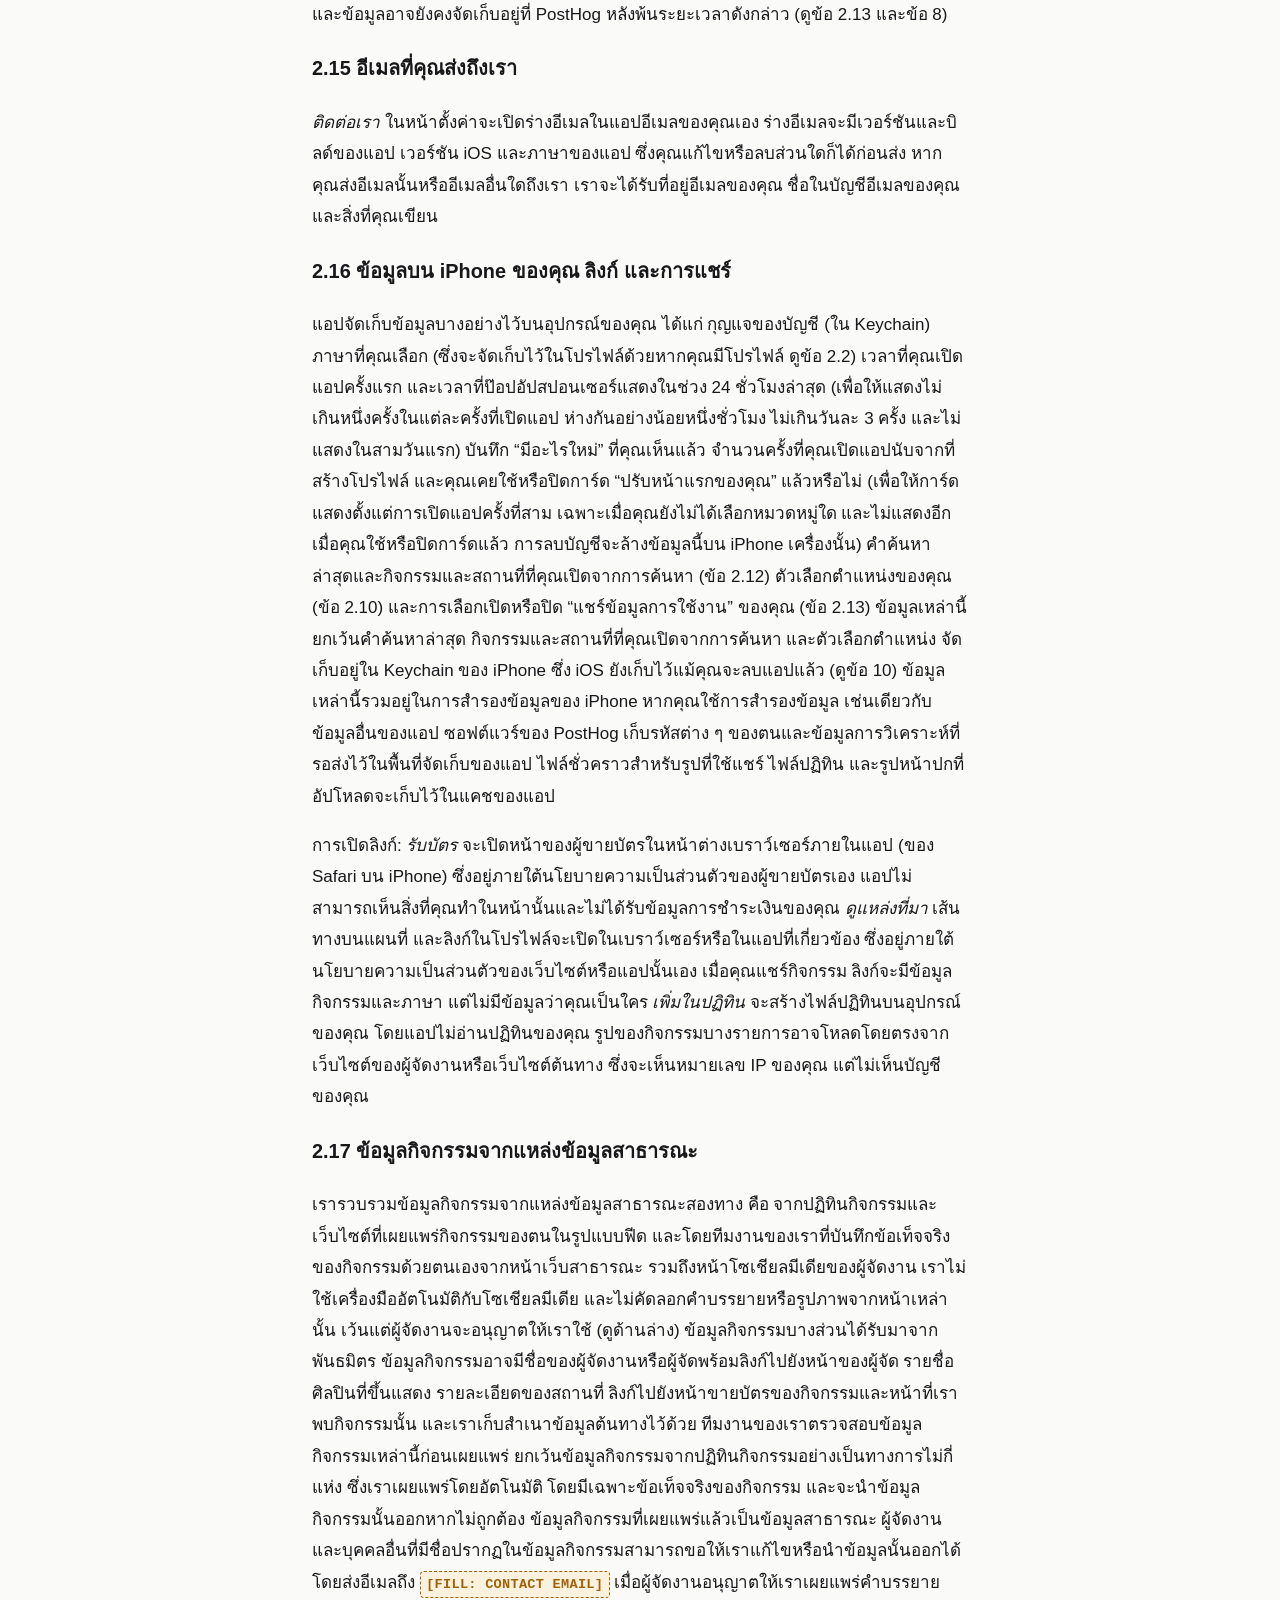
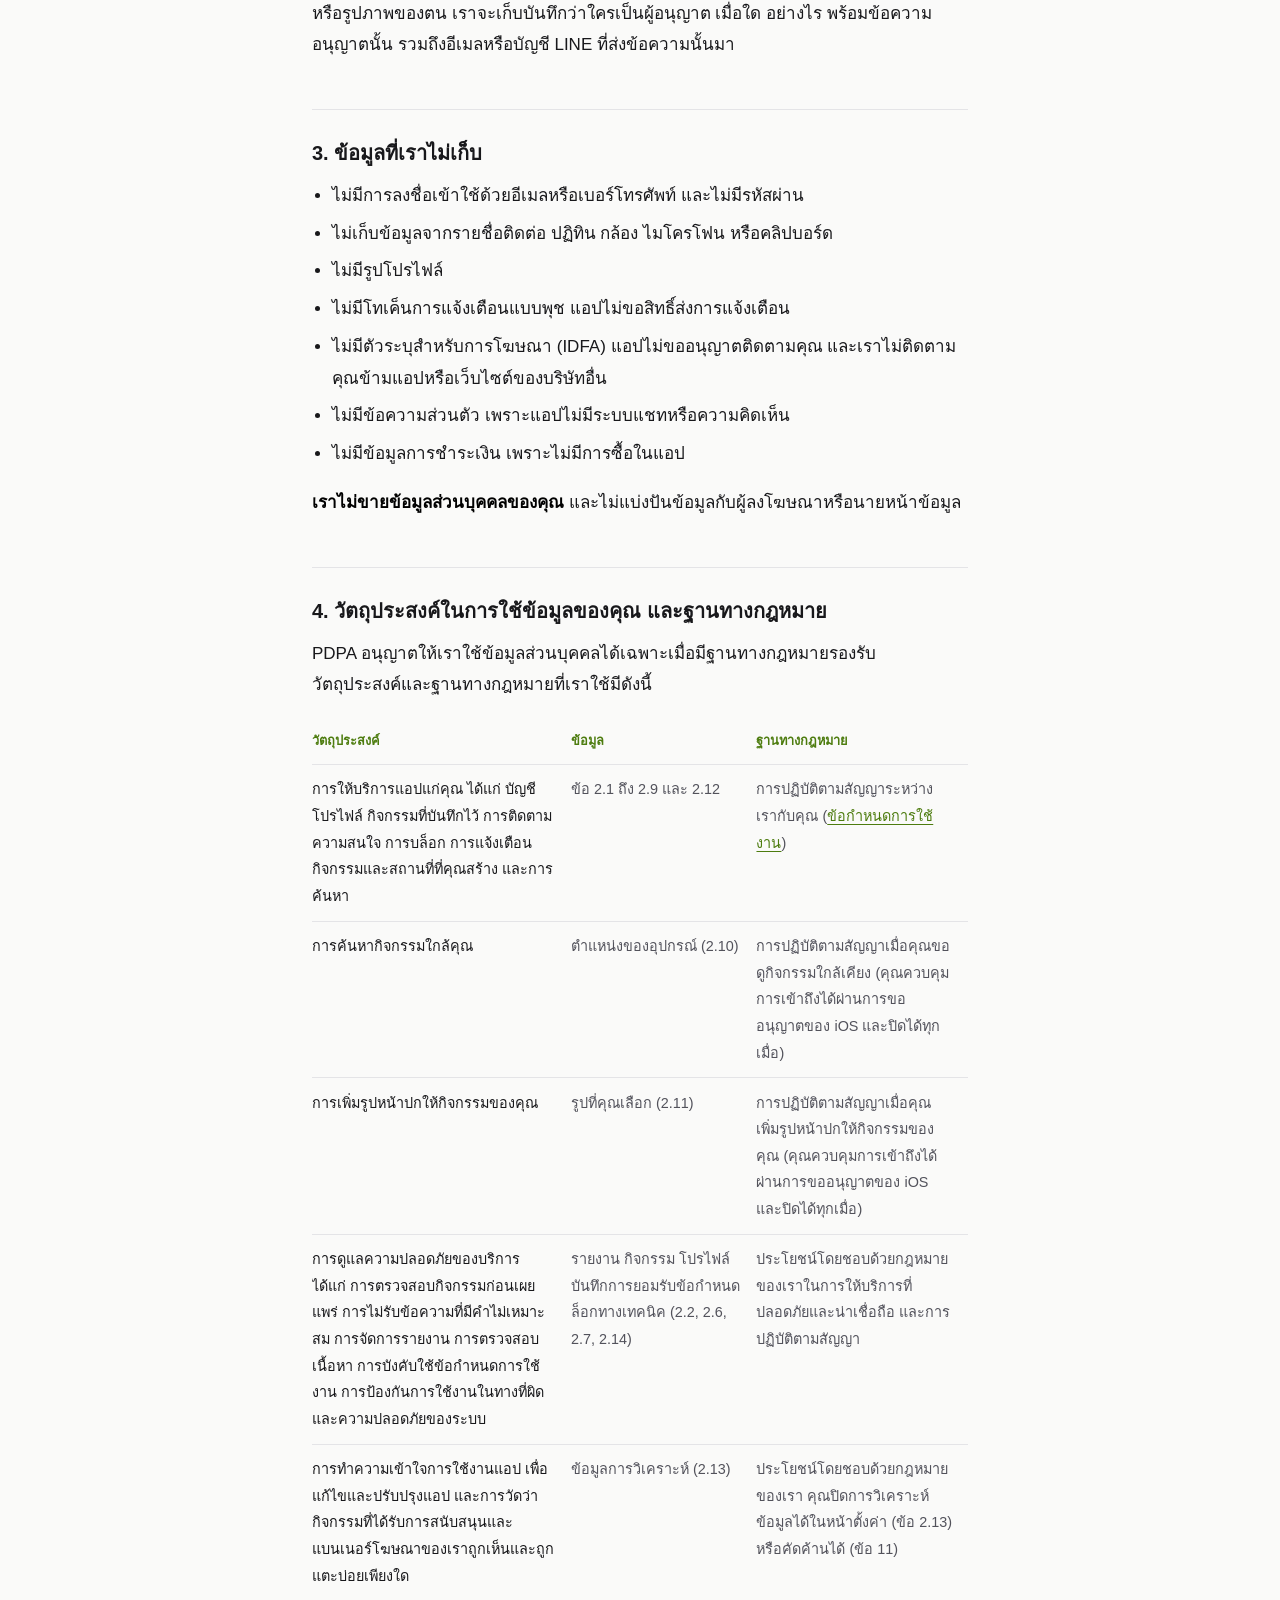
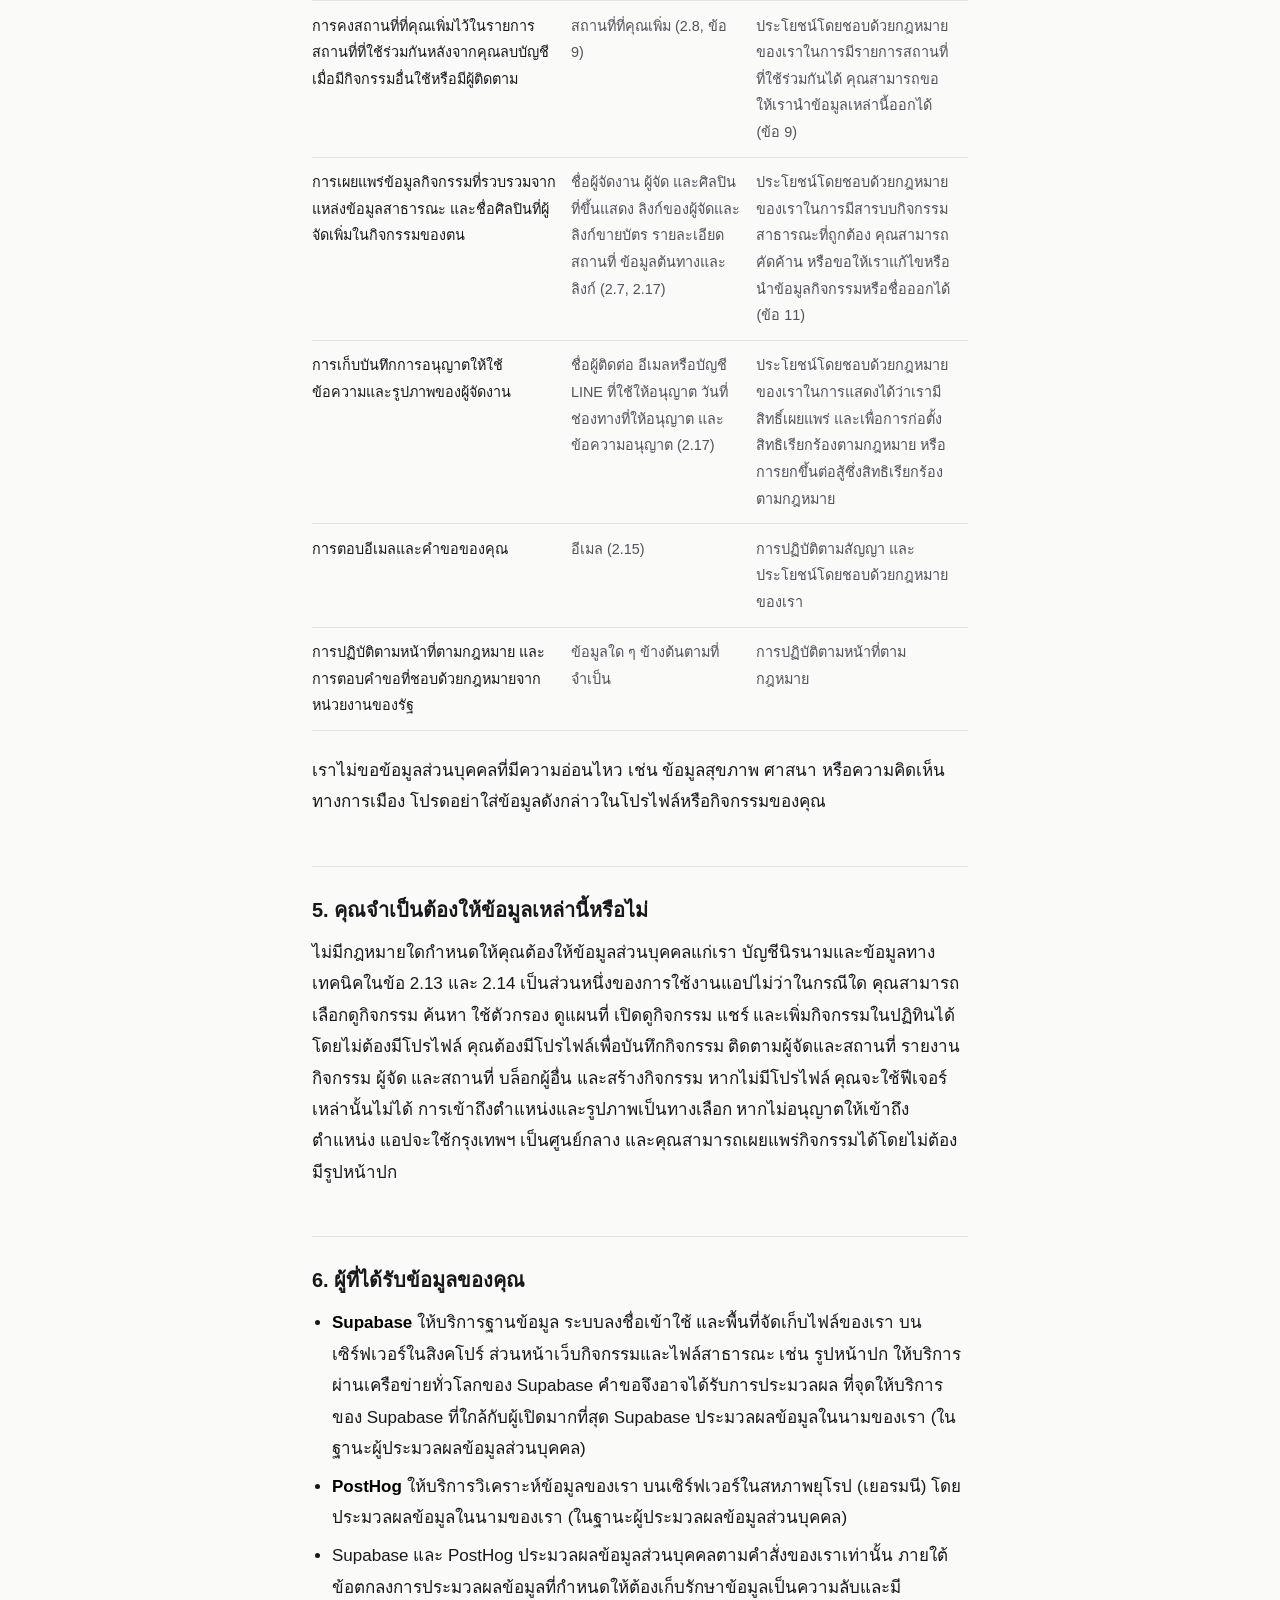
==== commit bbe502c1: "Legal pages: copy for design v2 batch 6 (close spellings, Thai names, share images) The app's v2-bat" ====
--- a/docs/privacy-th.html
+++ b/docs/privacy-th.html
@@ -191,6 +191,8 @@
     <li>
       <strong>กิจกรรมที่ได้รับการอนุมัติแล้วเป็นข้อมูลสาธารณะ</strong> ทุกคนเห็นได้ในแอป
       และใครก็ตามที่มีลิงก์ที่แชร์จะเห็นได้บนหน้าเว็บกิจกรรมของเราโดยไม่ต้องมีแอป
+      เมื่อมีการแชร์ลิงก์ของกิจกรรมที่ไม่มีรูปหน้าปก หน้าเว็บกิจกรรมของเราจะส่งรูปตัวอย่างให้แอปแชตด้วย
+      ซึ่งเราสร้างจากชื่อ วันที่ สถานที่ และหมวดหมู่ของกิจกรรมบนภาพของเราเอง
       <strong>ชื่อที่แสดงของคุณจะปรากฏเป็นชื่อผู้จัด</strong> การแก้ไขวัน เวลา และรายละเอียดอื่นจะแสดงผลทันที
       ส่วนการเปิดหรือปิด <em>ตลอดวัน</em> หรือการแก้ไขชื่องาน รายละเอียด แท็ก ราคา (รวมถึงการเปลี่ยนระหว่างฟรีและมีค่าเข้า) ลิงก์ซื้อบัตรหรือวิธีเข้างาน รายชื่อศิลปิน สถานที่ หรือรูปหน้าปก จะทำให้กิจกรรมกลับไปรอตรวจสอบ
       และถูกซ่อนจนกว่าการแก้ไขจะได้รับการอนุมัติ
@@ -293,10 +295,17 @@
     เพื่อแสดงคำแนะนำ แอปจะส่งข้อความระหว่างที่คุณพิมพ์ เมื่อพิมพ์ครบสองตัวอักษรและหยุดพิมพ์ครู่หนึ่ง
     หากการค้นหาไม่พบผลลัพธ์ แอปจะค้นหาด้วยปุ่มเดียวกันบนแป้นพิมพ์อีกภาษาหนึ่ง (ไทยหรืออังกฤษ) ด้วย
     เผื่อว่าคุณพิมพ์ผิดแป้น และจะแสดงผลลัพธ์นั้นหากพบ
-    เราไม่จัดเก็บการค้นหาไว้ในฐานข้อมูล แต่เนื่องจากข้อความค้นหาเป็นส่วนหนึ่งของที่อยู่คำขอ
+    หากยังไม่พบผลลัพธ์อีก เซิร์ฟเวอร์ของเราจะเปรียบเทียบข้อความที่คุณพิมพ์กับชื่อกิจกรรมและสถานที่ที่แสดงอยู่ในขณะนี้
+    เพื่อหาชื่อที่สะกดใกล้เคียง หากมีชื่อที่ใกล้เคียงพอ แอปจะแสดงผลลัพธ์ของชื่อนั้นใต้ข้อความ “แสดงผลลัพธ์สำหรับ …”
+    พร้อมลิงก์ให้ค้นหาตามที่คุณพิมพ์ทุกตัวอักษร หากไม่มี แอปอาจเสนอชื่อที่ใกล้เคียงให้แตะได้สูงสุดสามชื่อ
+    เราไม่จัดเก็บการค้นหาไว้ในฐานข้อมูล แต่เนื่องจากข้อความค้นหาเป็นส่วนหนึ่งของคำขอ
+    (ในที่อยู่คำขอ หรือในเนื้อหาคำขอสำหรับการหาชื่อที่สะกดใกล้เคียง)
     จึงอาจปรากฏในล็อกทางเทคนิคระยะสั้นของผู้ให้บริการโฮสติ้งของเรา (ดูข้อ 2.14)
     ข้อความค้นหาจะไม่ถูกส่งไปยังระบบวิเคราะห์ข้อมูลเลย ระบบวิเคราะห์ข้อมูลเก็บเพียงความยาวของคำค้นหา
-    จำนวนผลลัพธ์ที่พบ วิธีที่เริ่มการค้นหา และมีการใช้แป้นพิมพ์อีกภาษาหนึ่งหรือไม่
+    จำนวนผลลัพธ์ที่พบ วิธีที่เริ่มการค้นหา (รวมถึงการเริ่มจากชื่อที่ใกล้เคียงที่แนะนำ)
+    มีการใช้แป้นพิมพ์อีกภาษาหนึ่งหรือชื่อที่สะกดใกล้เคียงหรือไม่ มีผลลัพธ์ที่พบจากชื่อภาษาไทยเท่านั้นหรือไม่
+    และคุณกลับไปค้นหาตามที่พิมพ์หรือไม่
+    สำหรับชื่อที่แนะนำที่คุณแตะ จะเก็บเพียงลำดับของชื่อ เป็นกิจกรรมหรือสถานที่ และแสดงชื่อในอีกภาษาหนึ่งหรือไม่
     ช่องค้นหาในคำแนะนำผู้จัดและสถานที่ที่แสดงหลังจากคุณสร้างโปรไฟล์ (ข้อ 2.4)
     ก็จะส่งข้อความที่คุณพิมพ์ไปยังเซิร์ฟเวอร์ของเราระหว่างที่คุณพิมพ์ด้วย เพื่อค้นหาผู้จัดและสถานที่
     โดยไม่จัดเก็บไว้ในฐานข้อมูลของเราและไม่ส่งไปยังระบบวิเคราะห์ข้อมูล
@@ -322,8 +331,9 @@
     <li>
       <strong>ข้อมูลการใช้งานแอป</strong> เช่น การเปิดแอป หน้าจอที่ดู กิจกรรมที่ดู บันทึก หรือแชร์
       (พร้อมรหัสของกิจกรรม) หน้าสถานที่และหน้าผู้จัดที่เปิดดู (พร้อมรหัสของหน้า และเปิดมาจากที่ใด เช่น หน้ากิจกรรม การค้นหา หน้าสร้างกิจกรรม หน้าสถานที่หรือหน้าผู้จัดอื่น หรือลิงก์)
-      ตัวกรองและหมวดหมู่ที่เลือก การค้นหา (ความยาว จำนวนผลลัพธ์ วิธีที่เริ่มการค้นหา และมีการใช้แป้นพิมพ์อีกภาษาหนึ่งหรือไม่)
-      ประเภทของคำแนะนำที่คุณแตะ (กิจกรรมหรือสถานที่) ลำดับในรายการ และจำนวนตัวอักษรที่พิมพ์ไว้
+      ตัวกรองและหมวดหมู่ที่เลือก การค้นหา (ความยาว จำนวนผลลัพธ์ วิธีที่เริ่มการค้นหา มีการใช้แป้นพิมพ์อีกภาษาหนึ่งหรือชื่อที่สะกดใกล้เคียงหรือไม่ และมีผลลัพธ์ที่พบจากชื่อภาษาไทยเท่านั้นหรือไม่)
+      คุณกลับไปค้นหาตามที่พิมพ์หรือไม่
+      ประเภทของคำแนะนำหรือชื่อที่ใกล้เคียงที่คุณแตะ (กิจกรรมหรือสถานที่) ลำดับในรายการ แสดงชื่อในอีกภาษาหนึ่งหรือไม่ จำนวนชื่อที่ใกล้เคียงที่เสนอ และจำนวนตัวอักษรที่พิมพ์ไว้
       ว่าคุณกดติดตามหรือบล็อกหรือไม่ (ไม่ระบุว่าใคร)
       การเปิดขั้นตอนต่าง ๆ หลังสร้างโปรไฟล์และสิ่งที่ทำให้เปิดขึ้น (ประเภทของการกระทำ ดังด้านล่าง)
       จำนวนหมวดหมู่ที่คุณเลือกในขั้นตอนนั้นและการเลือกนั้นเปลี่ยนความสนใจของคุณหรือไม่ (ไม่ระบุว่าหมวดใด)
@@ -613,7 +623,7 @@
       </tr>
       <tr>
         <td>กิจกรรมที่คุณสร้าง (ทั้งฉบับร่าง กิจกรรมที่รอตรวจสอบหรือไม่ผ่านการตรวจสอบ กิจกรรมที่เผยแพร่แล้ว และที่ยกเลิกแล้ว) ชื่อผู้จัด และรูปหน้าปก</td>
-        <td>จนกว่าคุณจะลบบัญชี หรือก่อนหน้านั้นหากเราลบตามคำขอของคุณ สำเนาของรูปหน้าปกในแคชเครือข่ายของผู้ให้บริการโฮสติ้งของเราอาจยังเปิดดูได้เป็นเวลาไม่เกินหนึ่งชั่วโมงหลังการลบ</td>
+        <td>จนกว่าคุณจะลบบัญชี หรือก่อนหน้านั้นหากเราลบตามคำขอของคุณ สำเนาของรูปหน้าปกในแคชเครือข่ายของผู้ให้บริการโฮสติ้งของเราอาจยังเปิดดูได้เป็นเวลาไม่เกินหนึ่งชั่วโมงหลังการลบ รูปตัวอย่างของกิจกรรมของคุณที่หน้าเว็บกิจกรรมของเราสร้างขึ้น อาจยังอยู่ในแคชของเว็บได้ไม่เกินหนึ่งวัน</td>
       </tr>
       <tr>
         <td>สถานที่ที่คุณเพิ่ม</td>
@@ -678,6 +688,7 @@
     <ul>
       <li><strong>สถานที่ที่คุณเพิ่ม</strong>ซึ่งมีกิจกรรมอื่นใช้หรือมีผู้ติดตาม จะยังคงอยู่ในรายการสถานที่ที่ใช้ร่วมกัน โดยไม่เชื่อมโยงกับบัญชีของคุณ</li>
       <li>สำเนาของรูปหน้าปกในแคชเครือข่ายของผู้ให้บริการโฮสติ้งของเรา อาจยังเปิดดูได้จากที่อยู่เว็บเดิมเป็นเวลาไม่เกินหนึ่งชั่วโมง</li>
+      <li>รูปตัวอย่างของกิจกรรมของคุณที่หน้าเว็บกิจกรรมของเราสร้างขึ้น อาจยังอยู่ในแคชของเว็บได้ไม่เกินหนึ่งวัน และแอปแชตจะเก็บสำเนาตัวอย่างลิงก์ไว้เอง ซึ่งเราไม่สามารถลบได้</li>
       <li><strong>รายงานที่คุณส่ง</strong>ยังคงอยู่ โดยไม่มีรหัสบัญชีของคุณ รายงานที่ผู้อื่นส่งเกี่ยวกับกิจกรรม ชื่อผู้จัด หรือโปรไฟล์ของคุณก็ยังคงอยู่เช่นกัน เพื่อใช้เป็นประวัติการตรวจสอบเนื้อหา (ข้อ 8)</li>
       <li><strong>ประวัติการวิเคราะห์ข้อมูลของคุณที่ PostHog</strong> ซึ่งเชื่อมโยงกับรหัสบัญชีเดิมของคุณ</li>
       <li><strong>รหัสการติดตั้งแบบสุ่ม</strong>ที่ซอฟต์แวร์ของ PostHog สร้างขึ้นเมื่อคุณเปิดแอปครั้งแรก รหัสนี้ยังคงอยู่ในพื้นที่จัดเก็บของแอปและยังถูกส่งไปยัง PostHog จนกว่าคุณจะลบแอปหรือปิด “แชร์ข้อมูลการใช้งาน” (ข้อ 2.13) ซึ่งทำให้ PostHog สามารถเชื่อมโยงบัญชีนิรนามใหม่ของคุณกับประวัติการวิเคราะห์ข้อมูลก่อนหน้าได้</li>
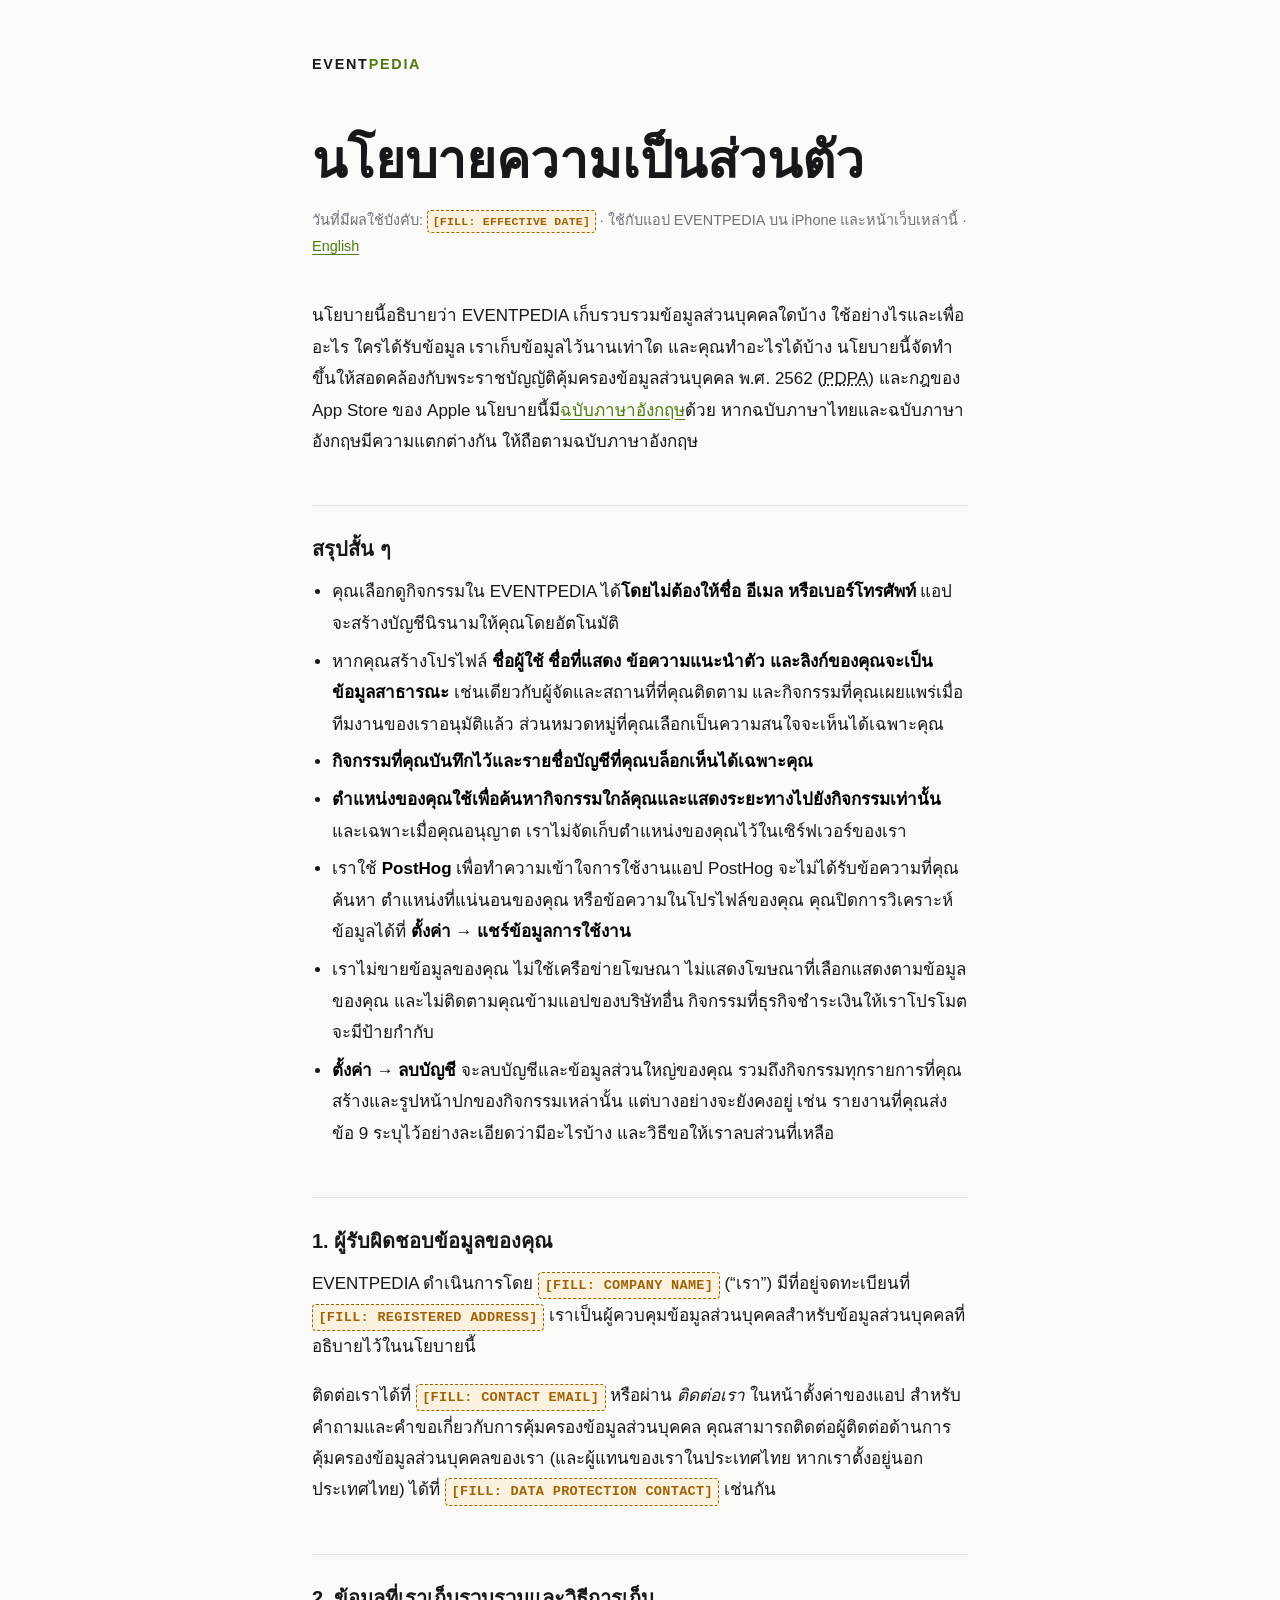
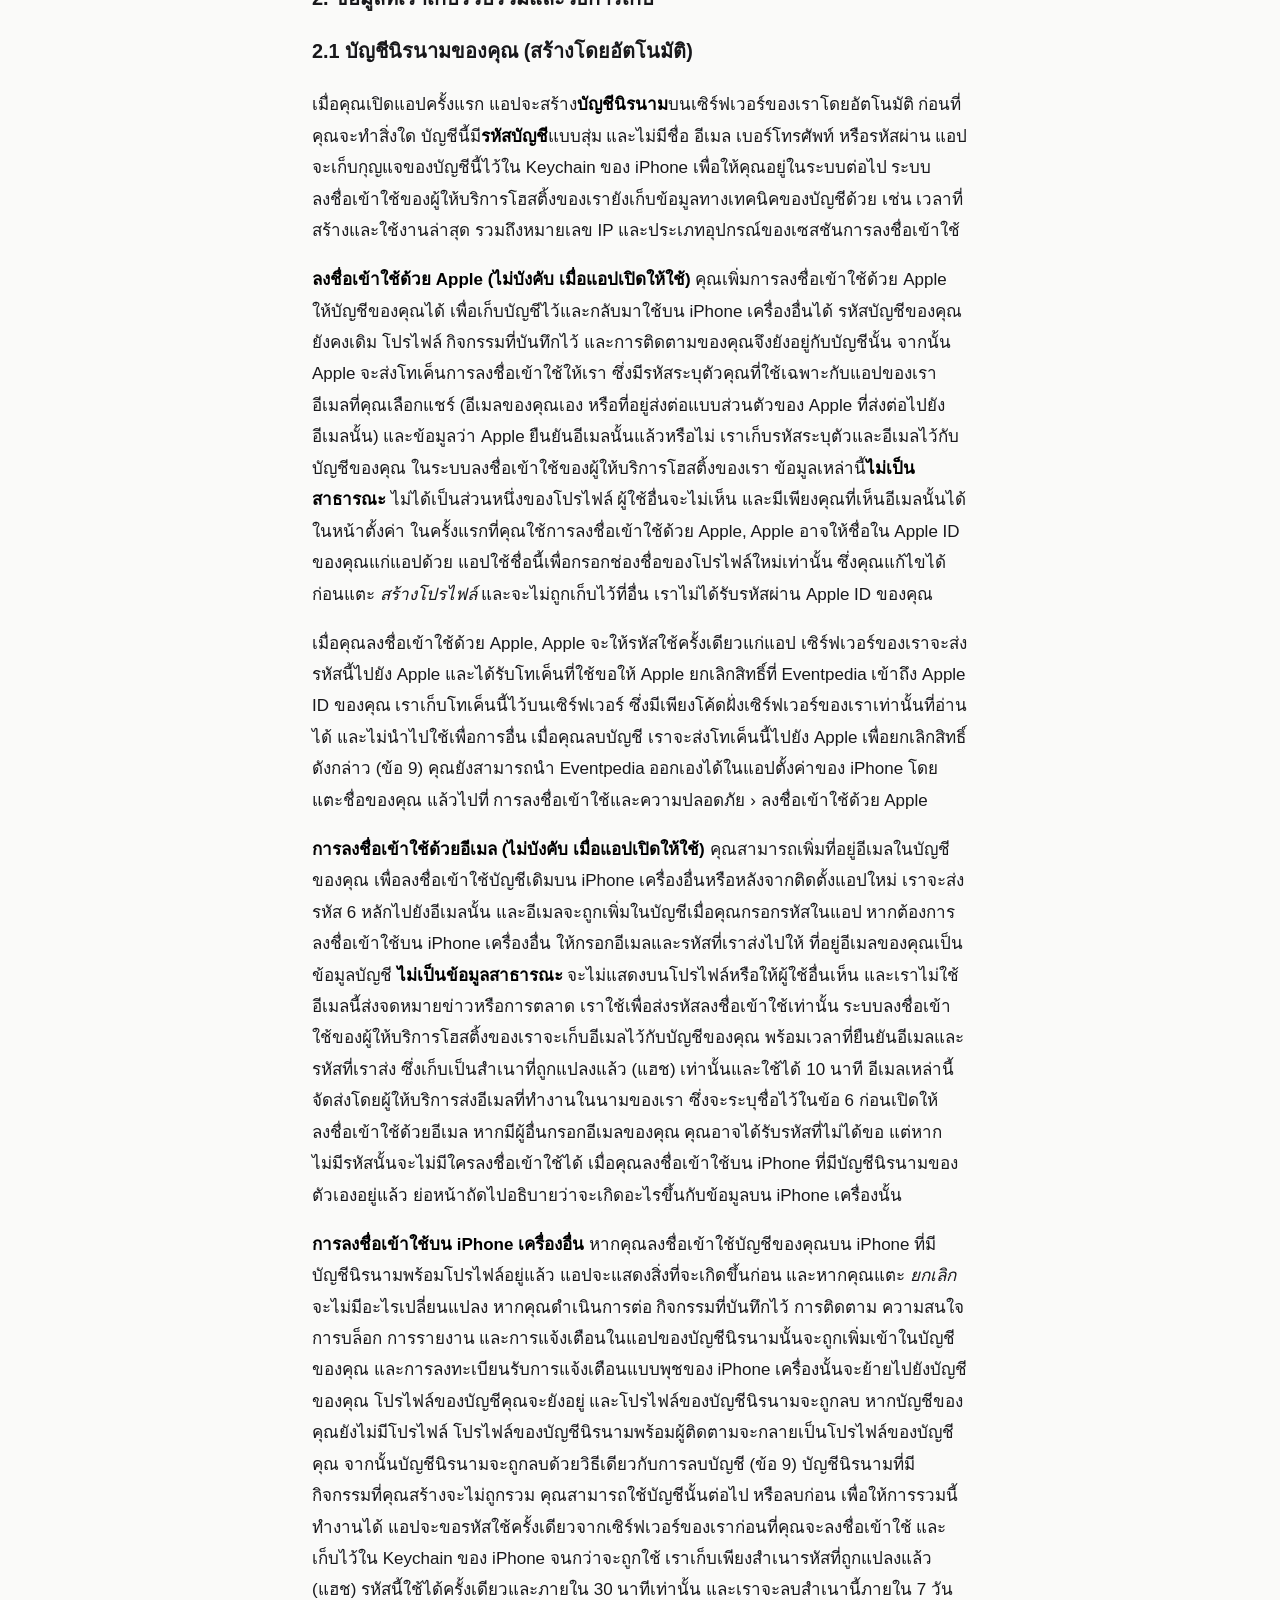
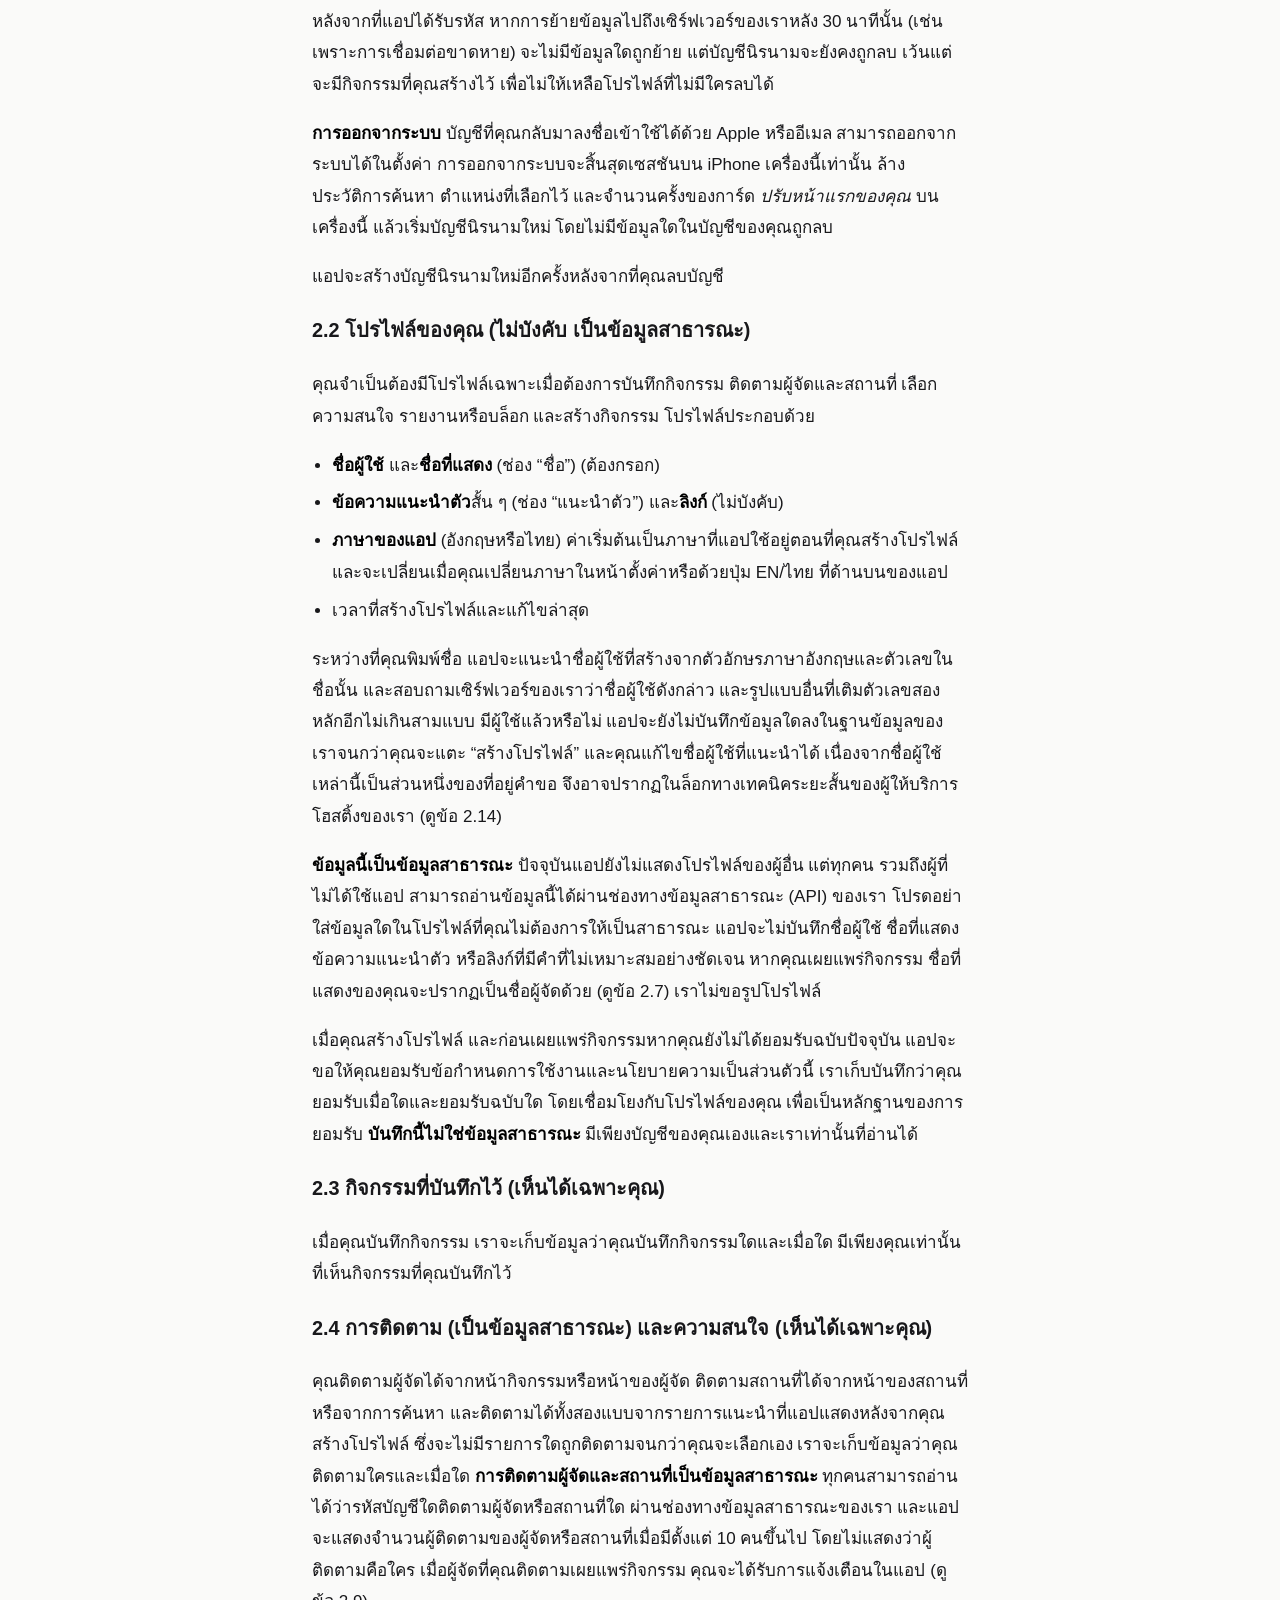
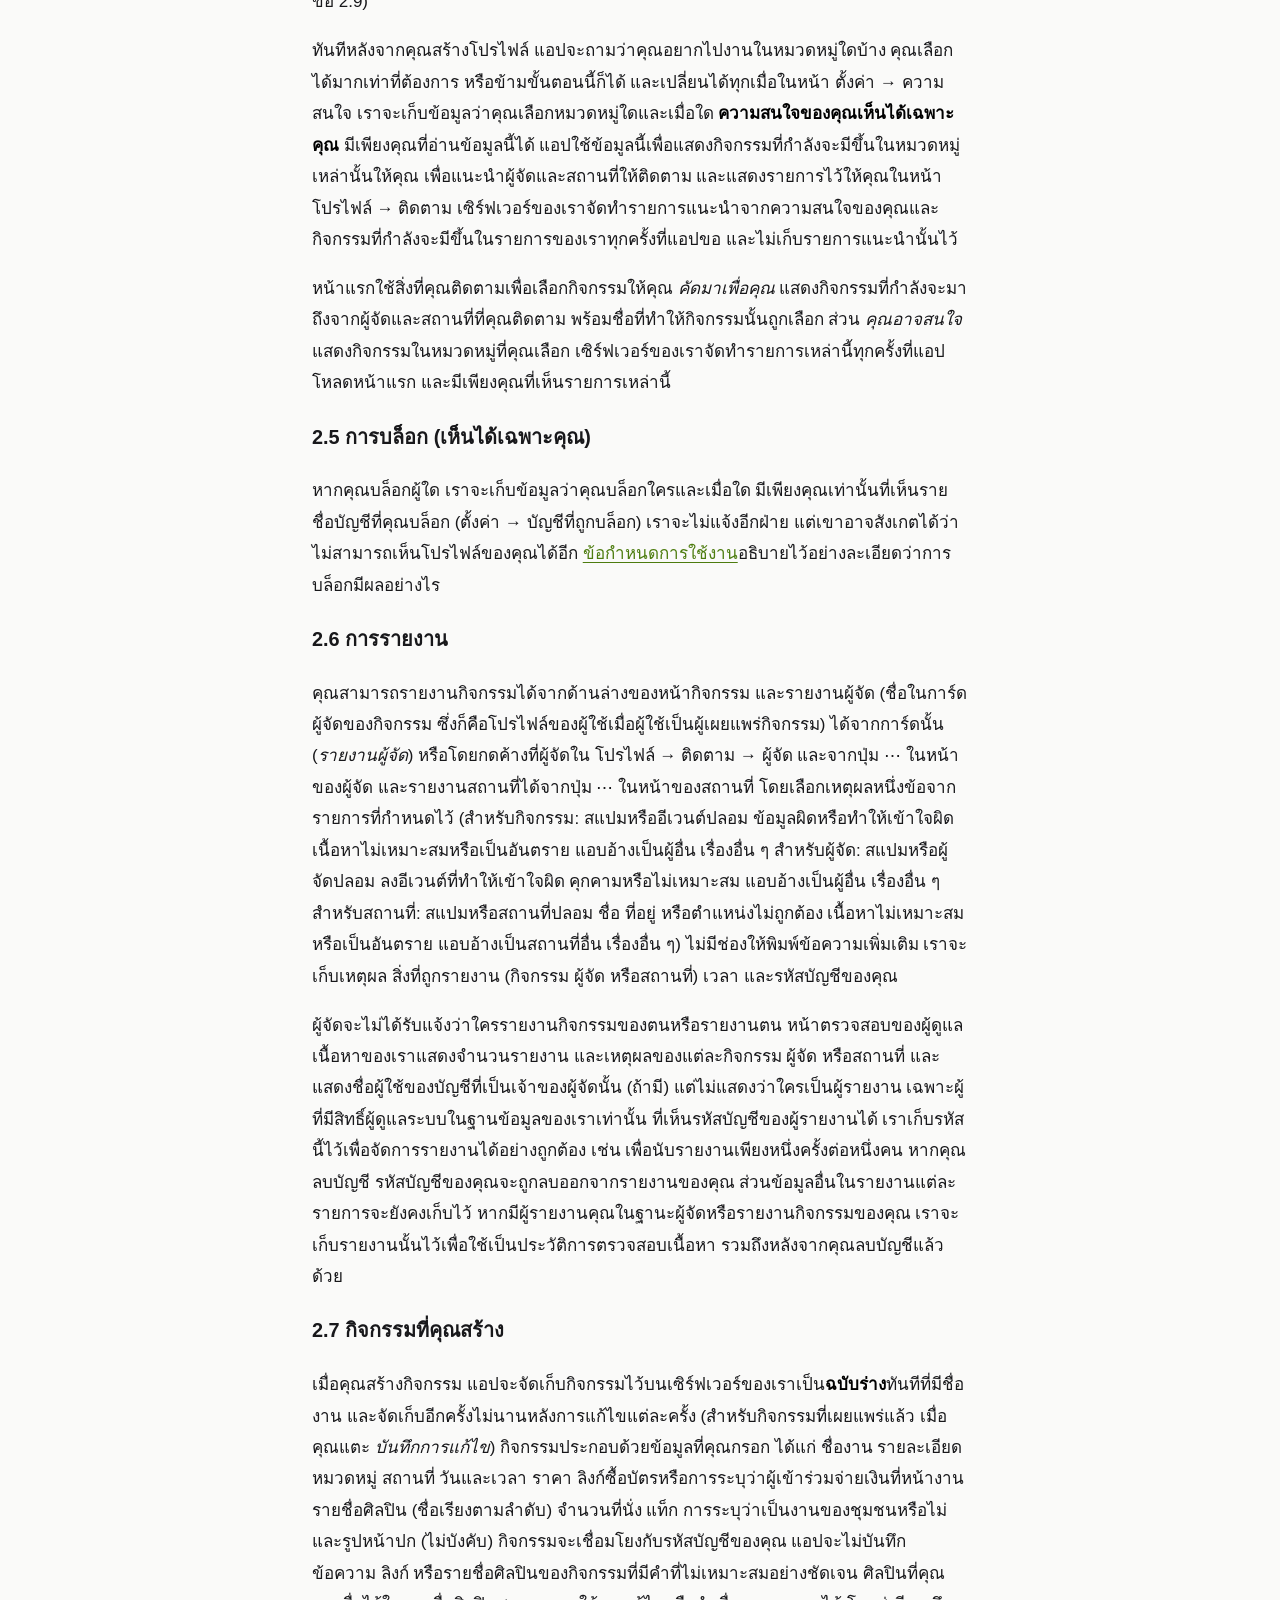
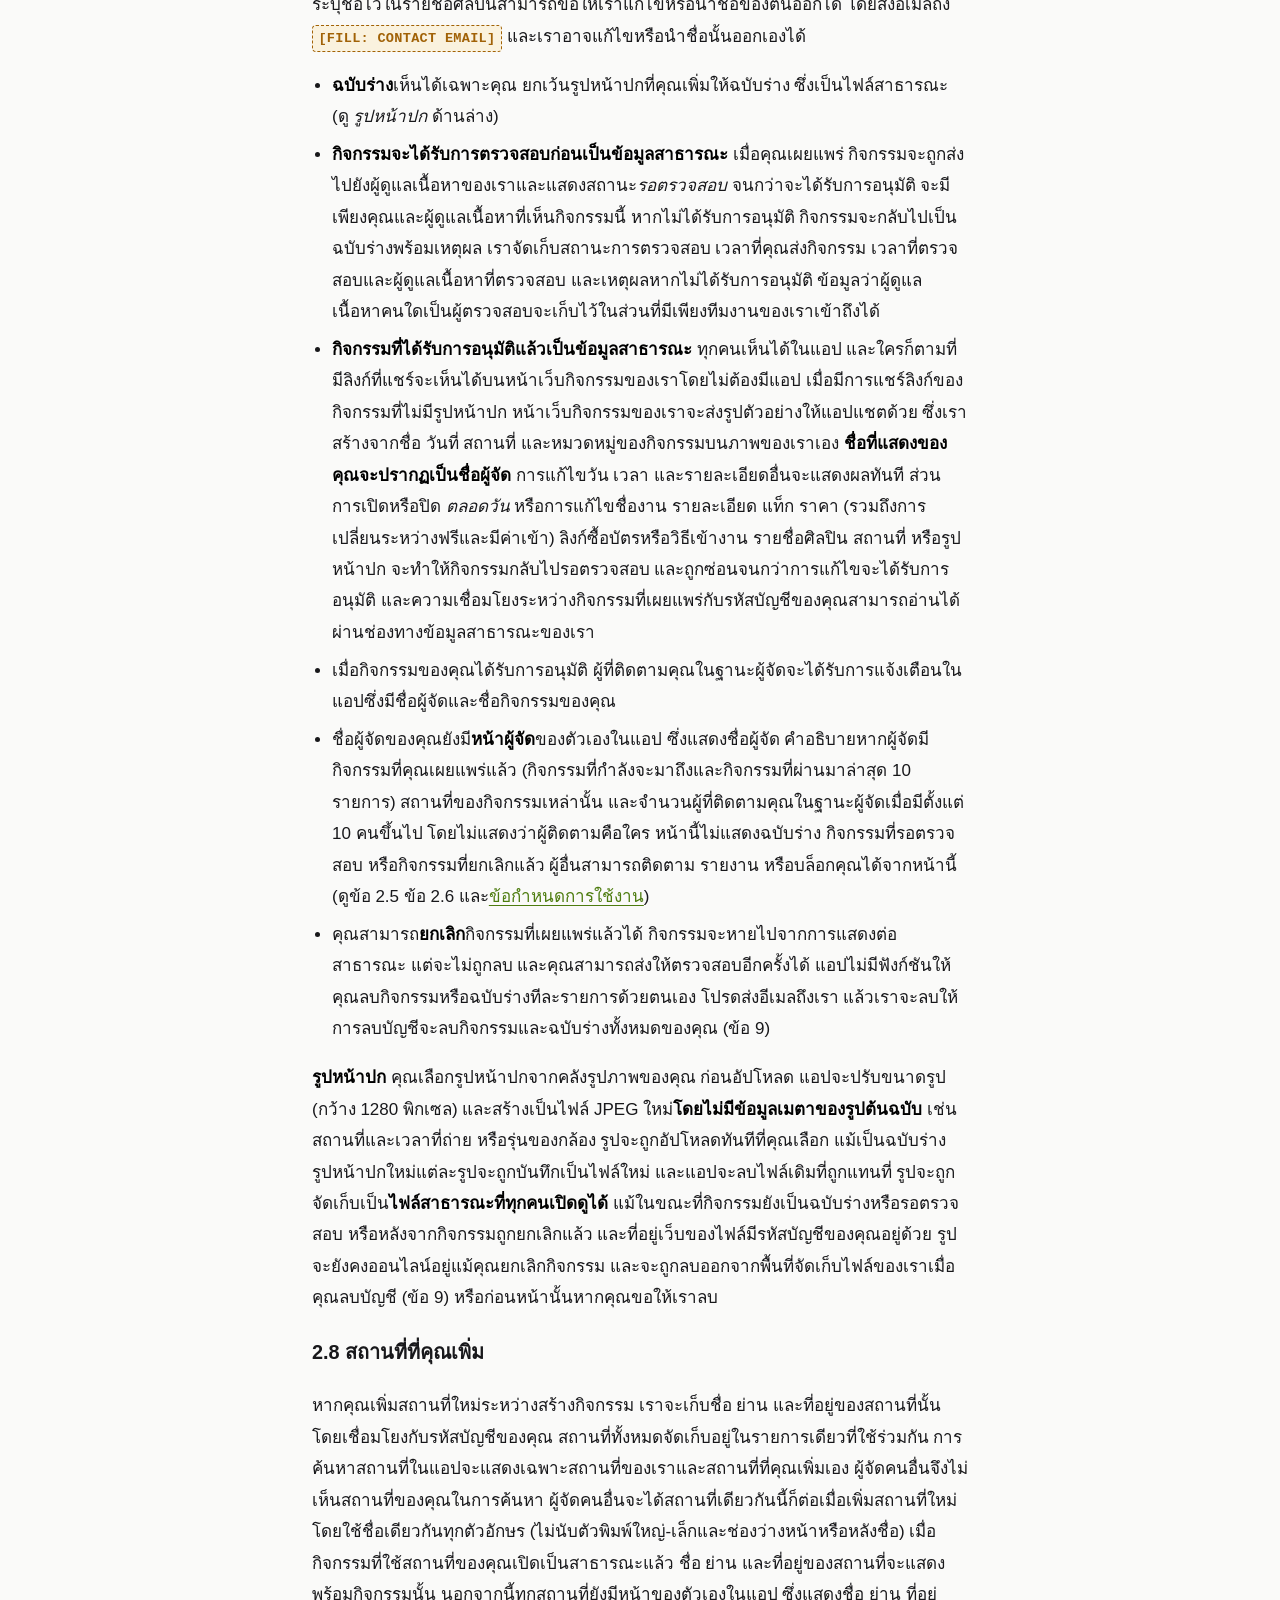
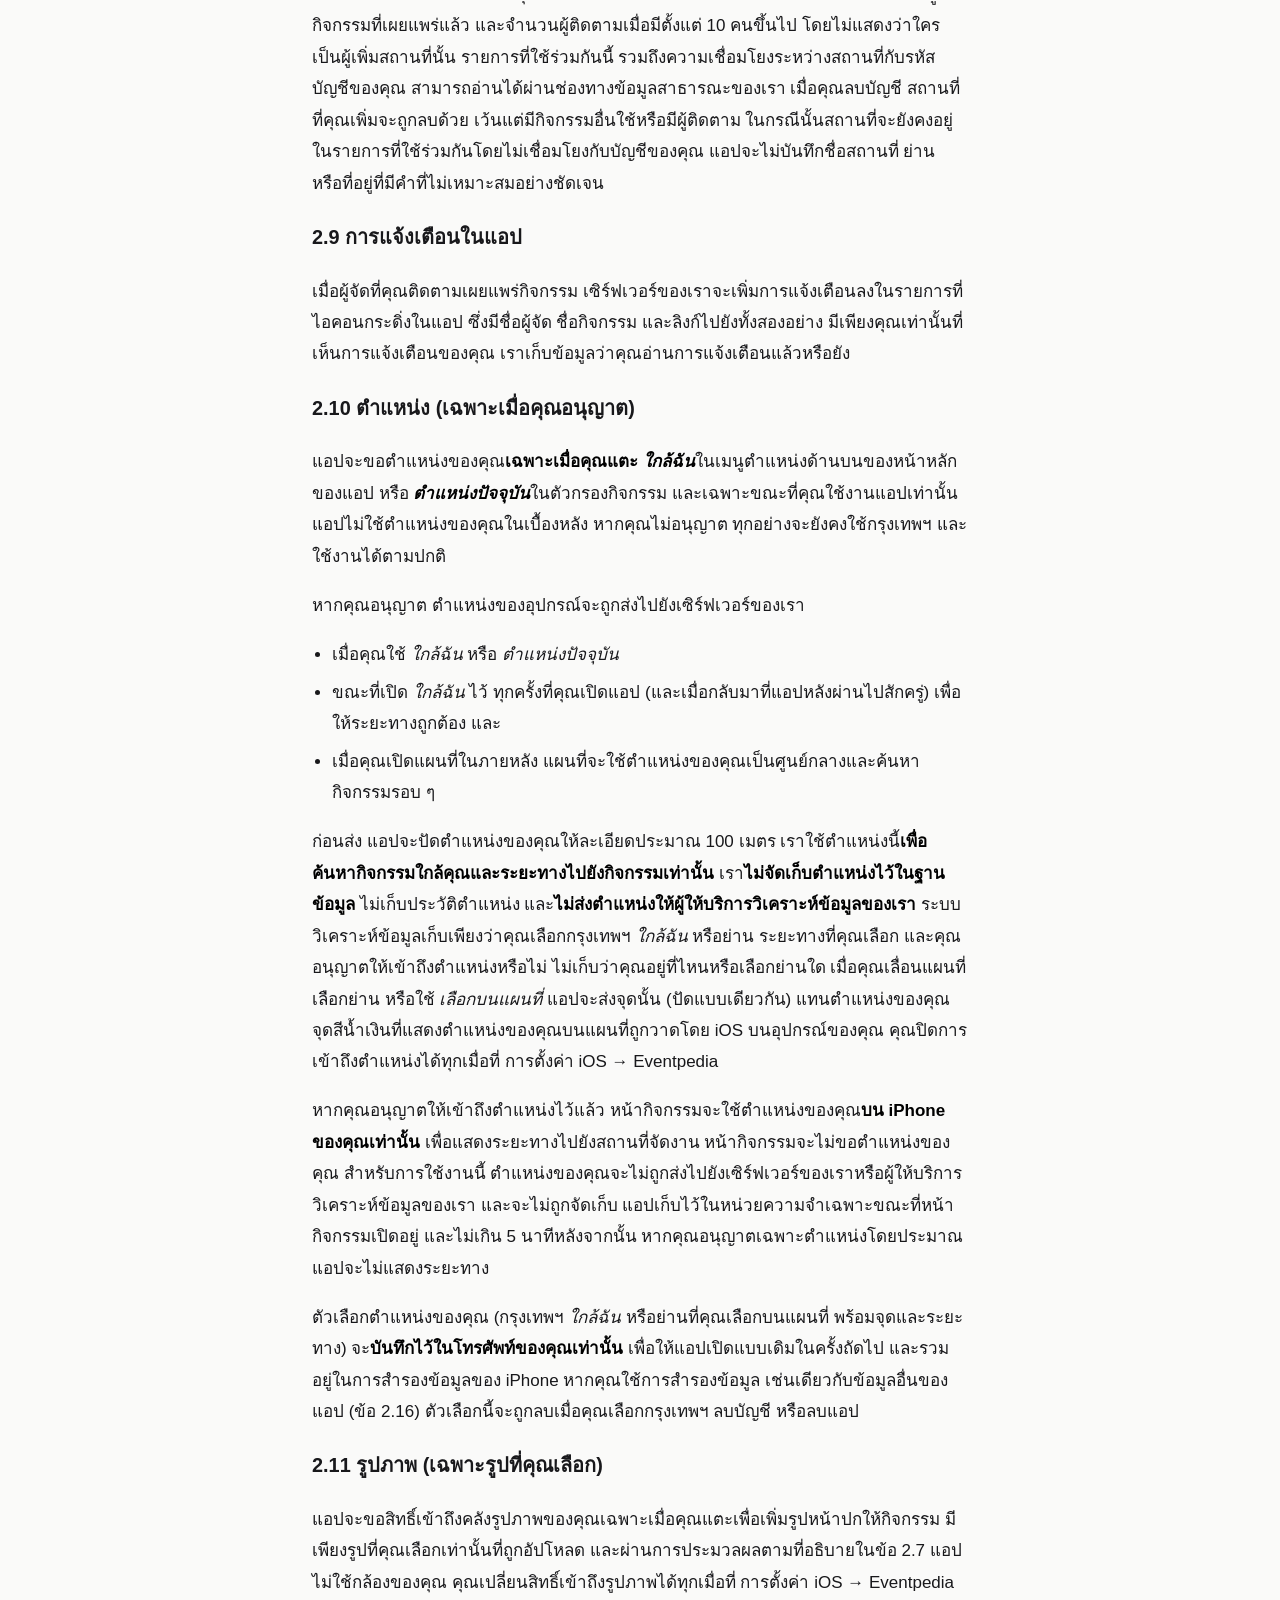
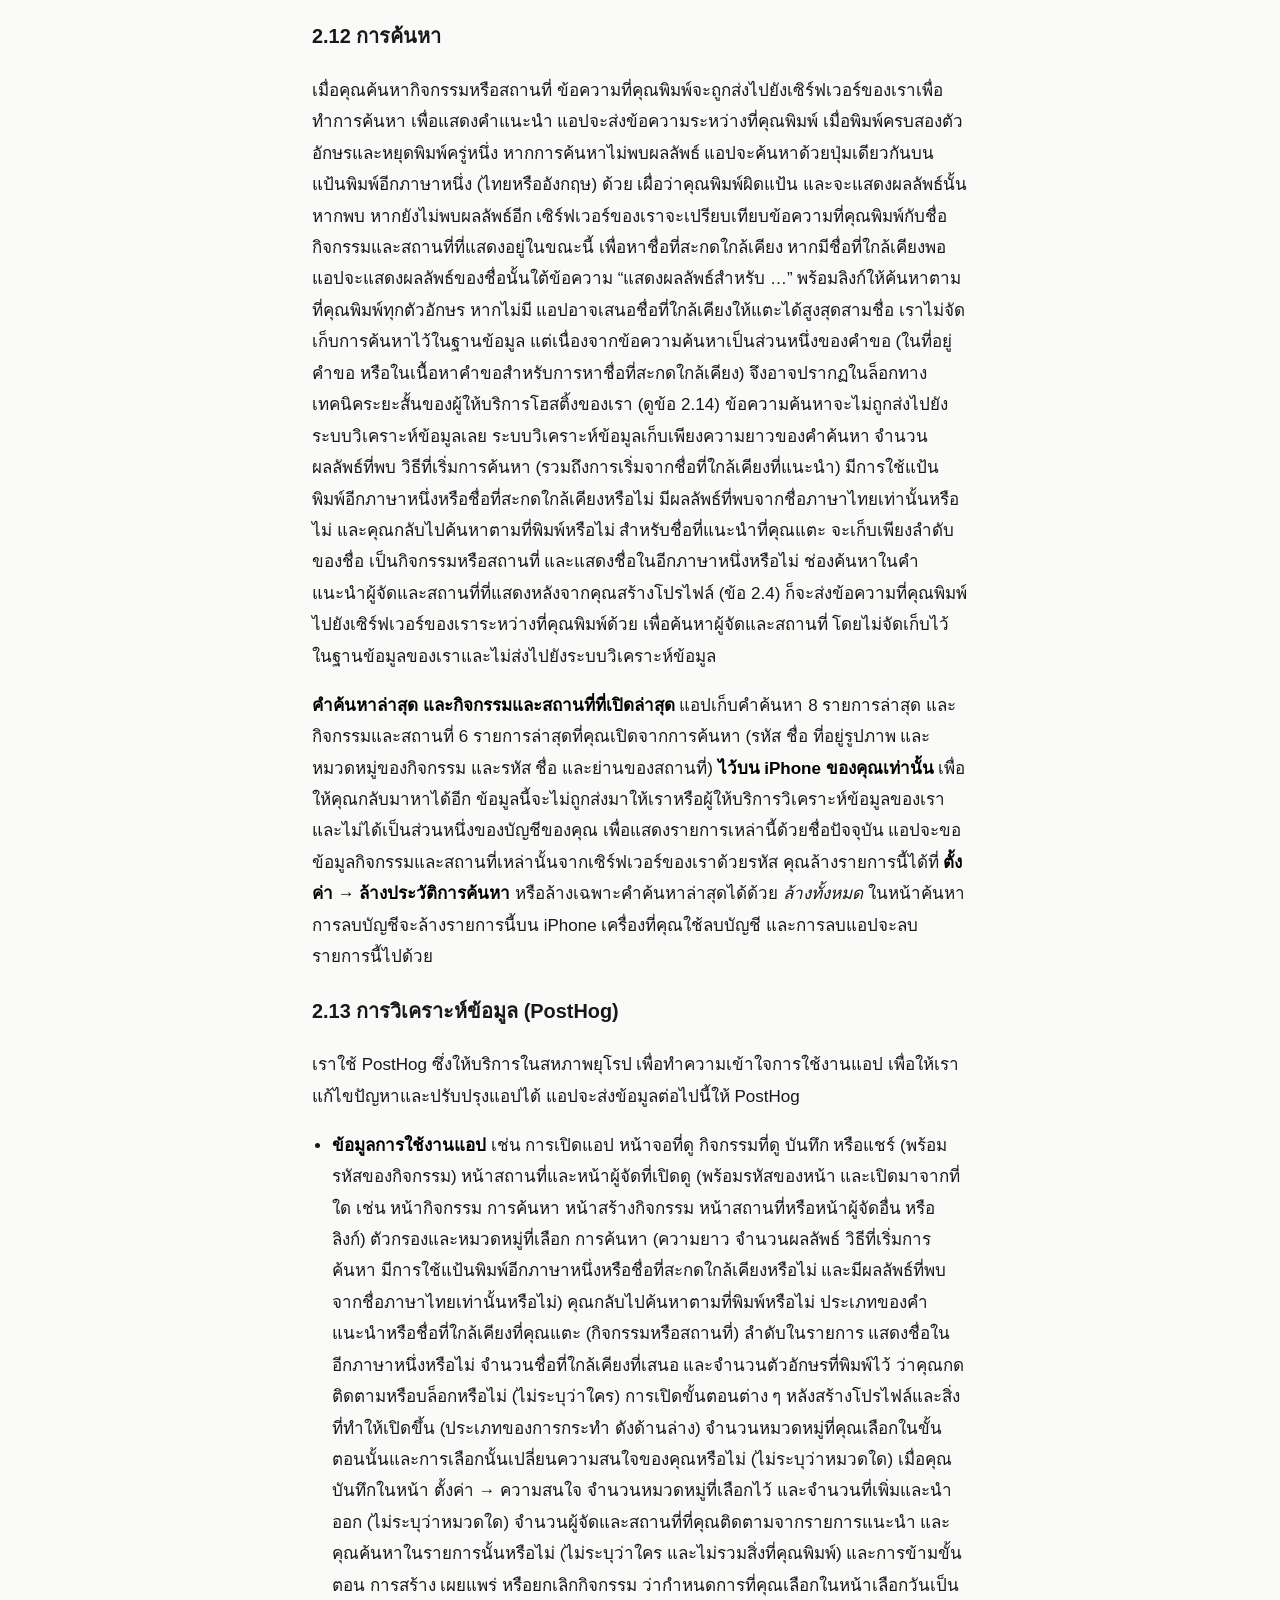
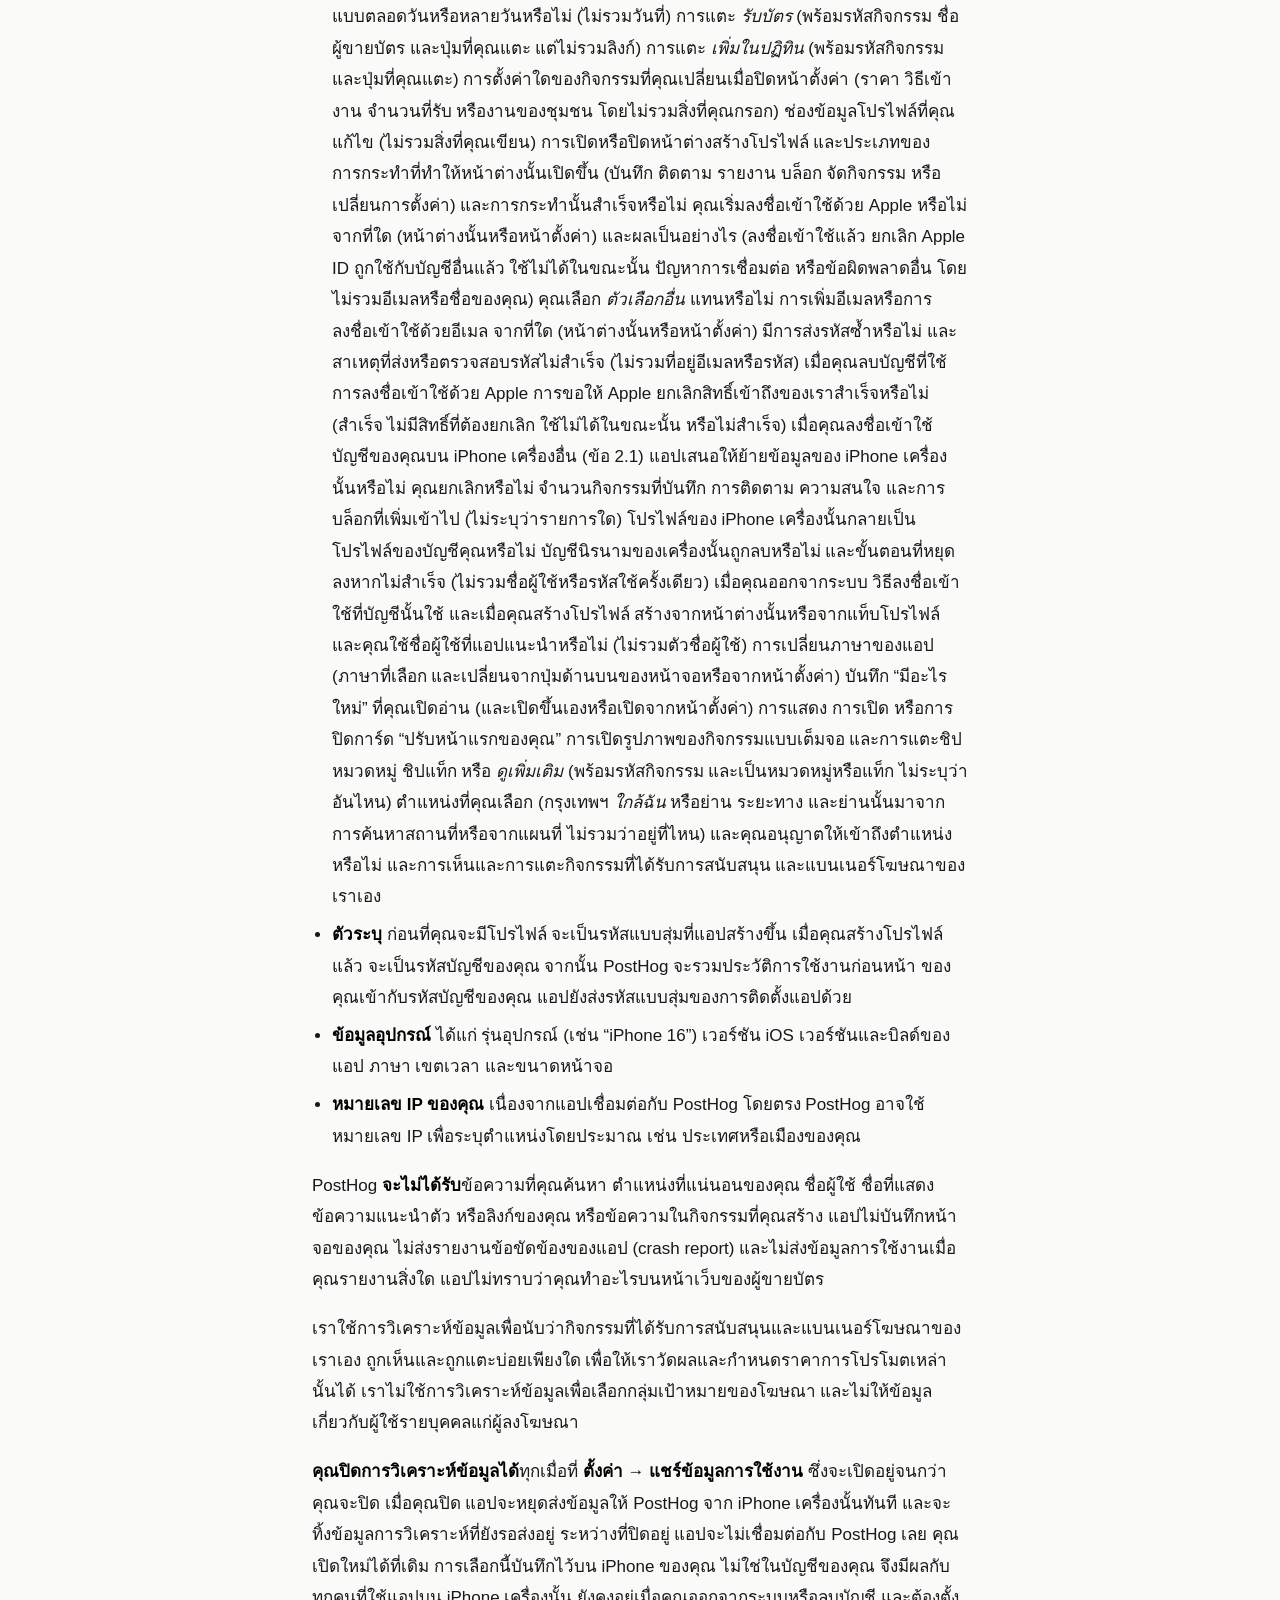
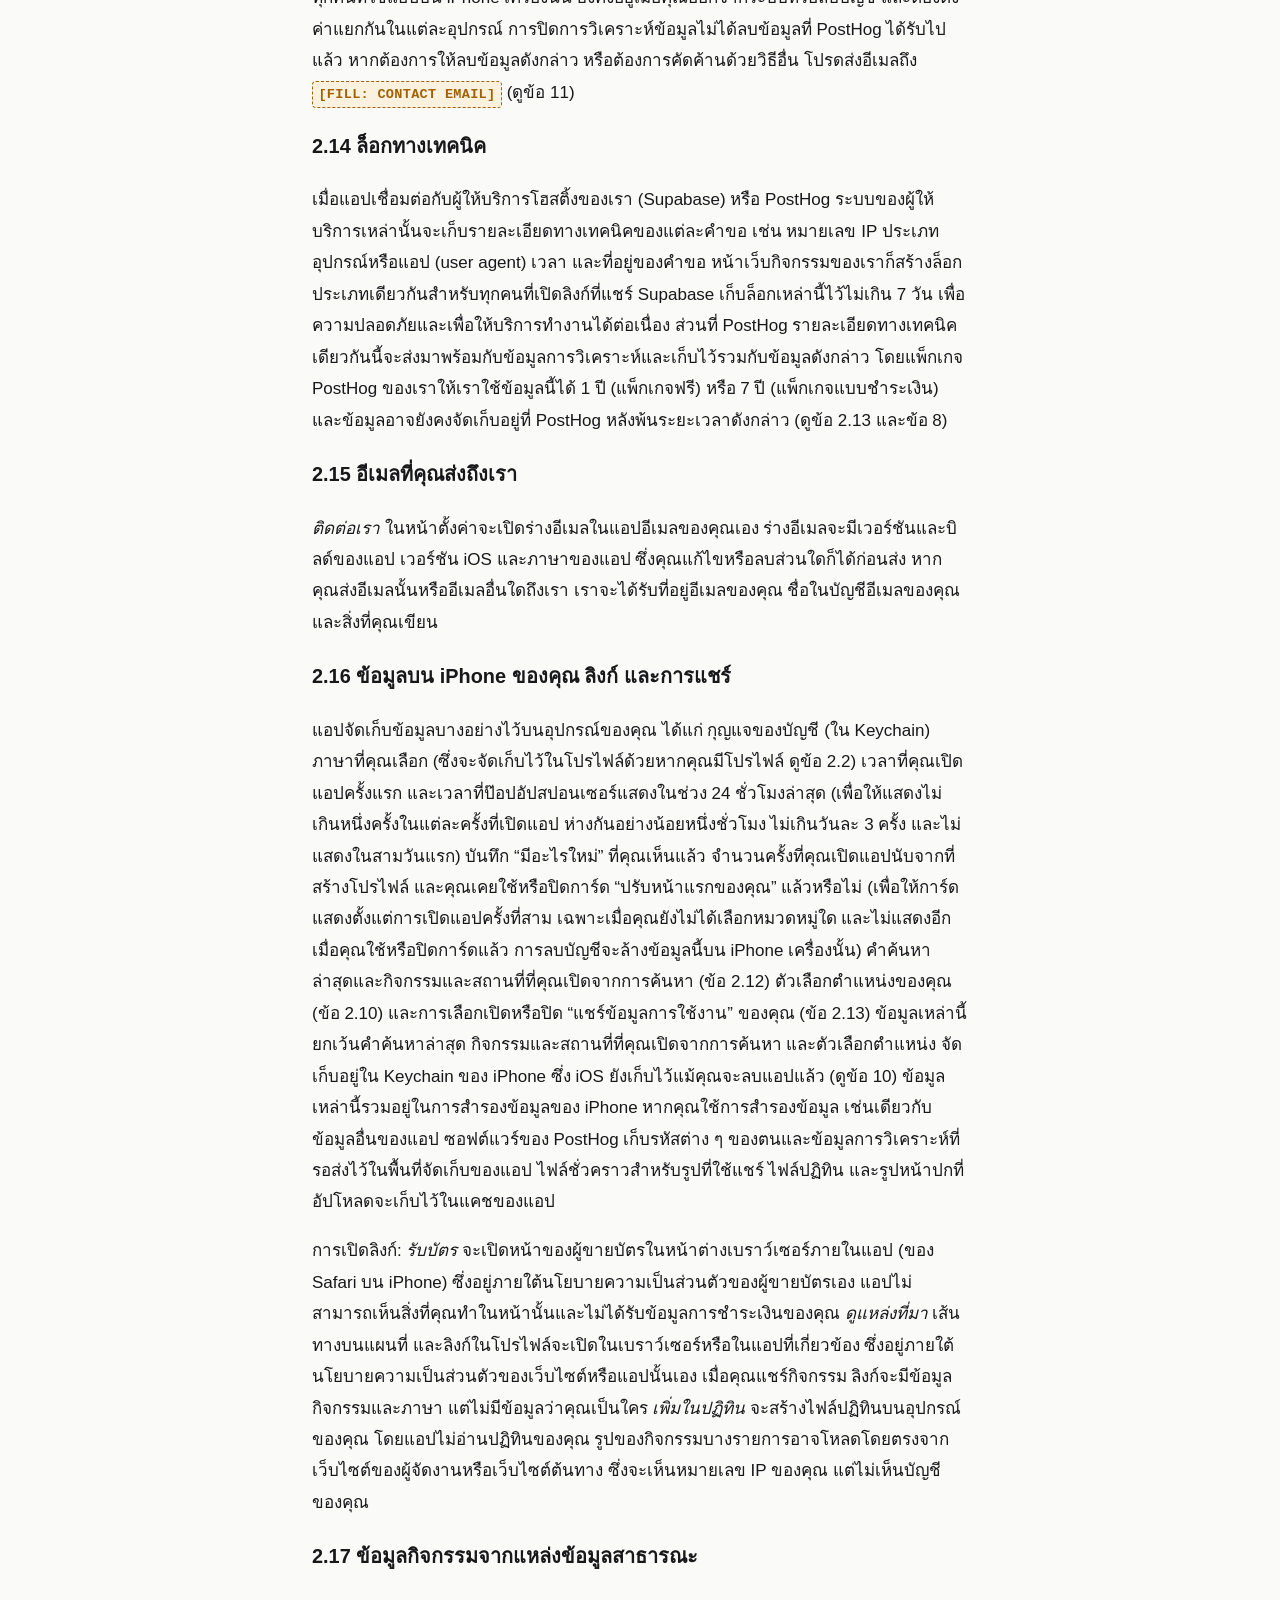
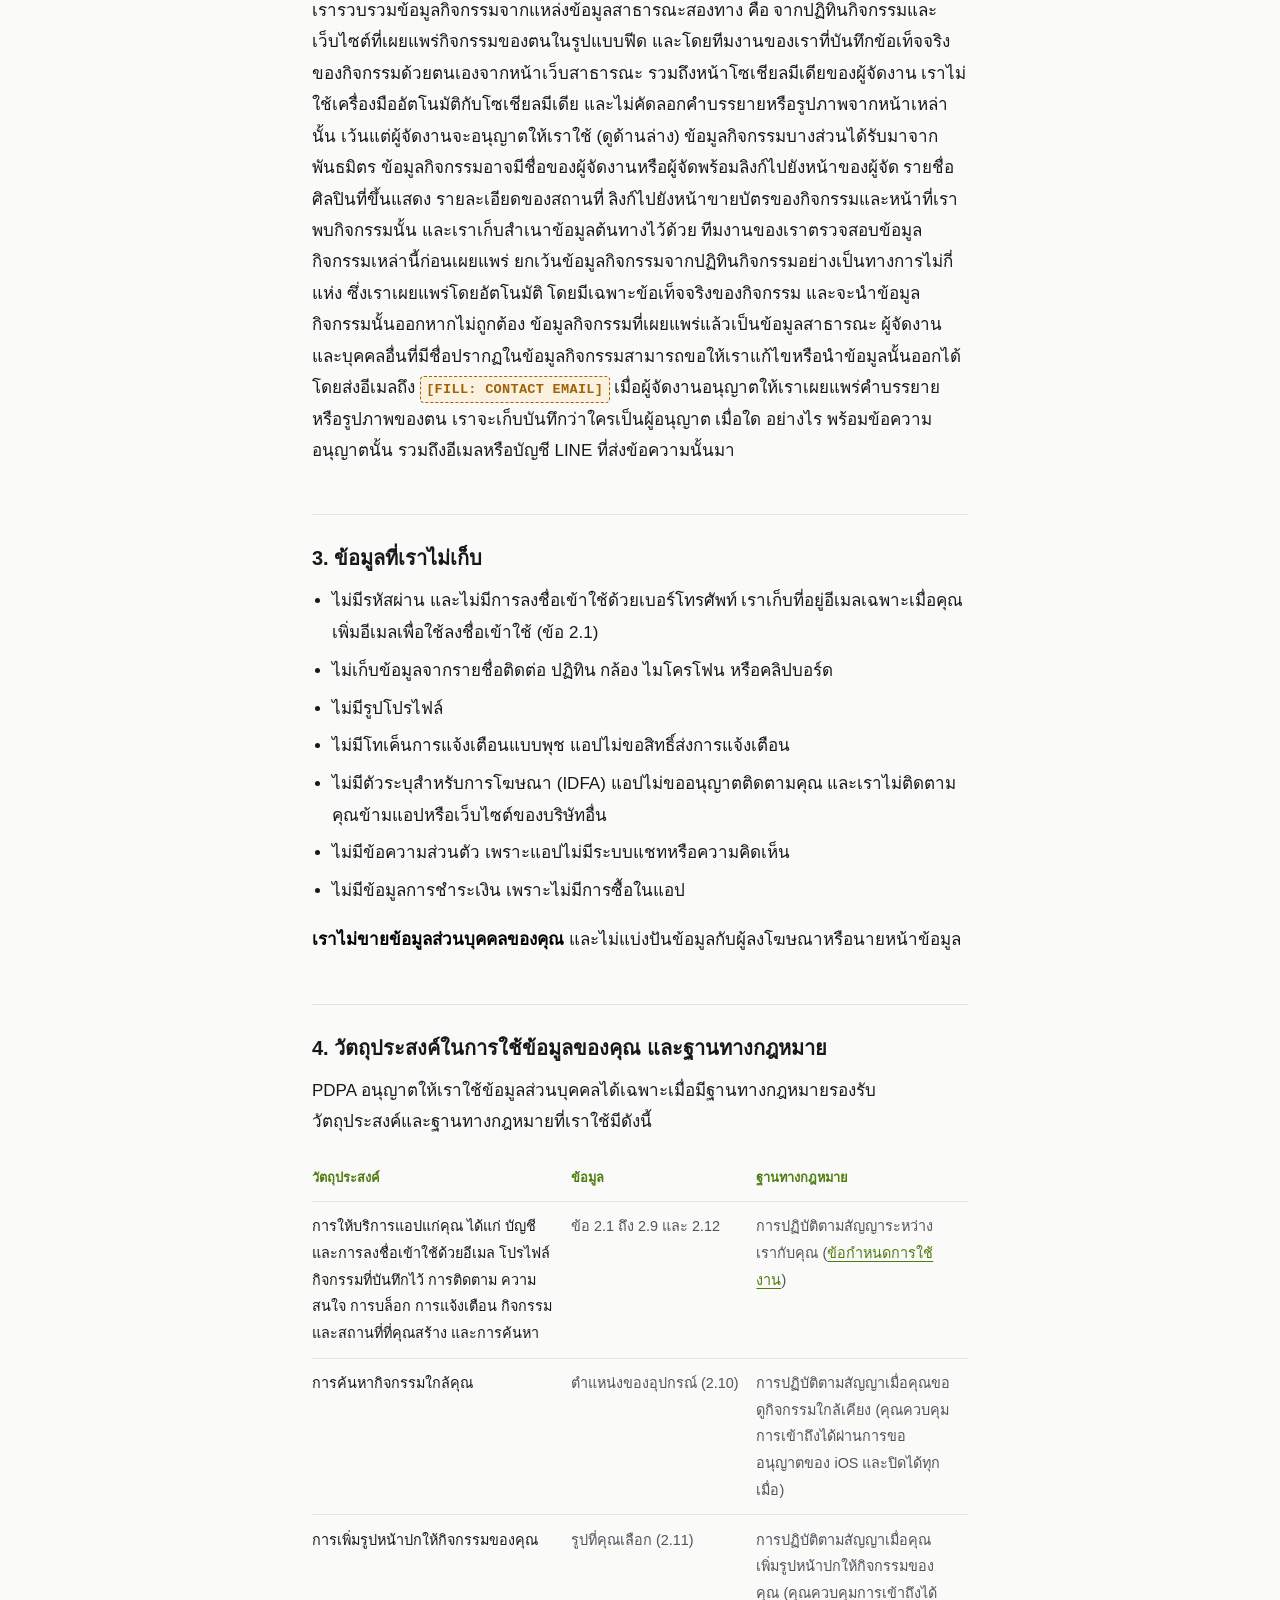
==== commit 87504b11: "Legal pages: copy for design v2 batch 7 (Sign in with Apple, recovery, e-mail sign-in) The app's v2-" ====
--- a/docs/privacy-th.html
+++ b/docs/privacy-th.html
@@ -66,6 +66,60 @@
     เบอร์โทรศัพท์ หรือรหัสผ่าน แอปจะเก็บกุญแจของบัญชีนี้ไว้ใน Keychain ของ iPhone
     เพื่อให้คุณอยู่ในระบบต่อไป ระบบลงชื่อเข้าใช้ของผู้ให้บริการโฮสติ้งของเรายังเก็บข้อมูลทางเทคนิคของบัญชีด้วย
     เช่น เวลาที่สร้างและใช้งานล่าสุด รวมถึงหมายเลข IP และประเภทอุปกรณ์ของเซสชันการลงชื่อเข้าใช้
+  </p>
+  <p id="sign-in-with-apple">
+    <strong>ลงชื่อเข้าใช้ด้วย Apple (ไม่บังคับ เมื่อแอปเปิดให้ใช้)</strong>
+    คุณเพิ่มการลงชื่อเข้าใช้ด้วย Apple ให้บัญชีของคุณได้ เพื่อเก็บบัญชีไว้และกลับมาใช้บน iPhone เครื่องอื่นได้
+    รหัสบัญชีของคุณยังคงเดิม โปรไฟล์ กิจกรรมที่บันทึกไว้ และการติดตามของคุณจึงยังอยู่กับบัญชีนั้น
+    จากนั้น Apple จะส่งโทเค็นการลงชื่อเข้าใช้ให้เรา ซึ่งมีรหัสระบุตัวคุณที่ใช้เฉพาะกับแอปของเรา
+    อีเมลที่คุณเลือกแชร์ (อีเมลของคุณเอง หรือที่อยู่ส่งต่อแบบส่วนตัวของ Apple ที่ส่งต่อไปยังอีเมลนั้น)
+    และข้อมูลว่า Apple ยืนยันอีเมลนั้นแล้วหรือไม่ เราเก็บรหัสระบุตัวและอีเมลไว้กับบัญชีของคุณ
+    ในระบบลงชื่อเข้าใช้ของผู้ให้บริการโฮสติ้งของเรา ข้อมูลเหล่านี้<strong>ไม่เป็นสาธารณะ</strong>
+    ไม่ได้เป็นส่วนหนึ่งของโปรไฟล์ ผู้ใช้อื่นจะไม่เห็น และมีเพียงคุณที่เห็นอีเมลนั้นได้ในหน้าตั้งค่า
+    ในครั้งแรกที่คุณใช้การลงชื่อเข้าใช้ด้วย Apple, Apple อาจให้ชื่อใน Apple ID ของคุณแก่แอปด้วย
+    แอปใช้ชื่อนี้เพื่อกรอกช่องชื่อของโปรไฟล์ใหม่เท่านั้น ซึ่งคุณแก้ไขได้ก่อนแตะ <em>สร้างโปรไฟล์</em>
+    และจะไม่ถูกเก็บไว้ที่อื่น เราไม่ได้รับรหัสผ่าน Apple ID ของคุณ
+  </p>
+  <p id="apple-revoke">
+    เมื่อคุณลงชื่อเข้าใช้ด้วย Apple, Apple จะให้รหัสใช้ครั้งเดียวแก่แอป เซิร์ฟเวอร์ของเราจะส่งรหัสนี้ไปยัง Apple
+    และได้รับโทเค็นที่ใช้ขอให้ Apple ยกเลิกสิทธิ์ที่ Eventpedia เข้าถึง Apple ID ของคุณ เราเก็บโทเค็นนี้ไว้บนเซิร์ฟเวอร์
+    ซึ่งมีเพียงโค้ดฝั่งเซิร์ฟเวอร์ของเราเท่านั้นที่อ่านได้ และไม่นำไปใช้เพื่อการอื่น เมื่อคุณลบบัญชี เราจะส่งโทเค็นนี้ไปยัง Apple
+    เพื่อยกเลิกสิทธิ์ดังกล่าว (ข้อ 9) คุณยังสามารถนำ Eventpedia ออกเองได้ในแอปตั้งค่าของ iPhone โดยแตะชื่อของคุณ
+    แล้วไปที่ การลงชื่อเข้าใช้และความปลอดภัย › ลงชื่อเข้าใช้ด้วย Apple
+  </p>
+  <p id="sign-in-with-email">
+    <strong>การลงชื่อเข้าใช้ด้วยอีเมล (ไม่บังคับ เมื่อแอปเปิดให้ใช้)</strong>
+    คุณสามารถเพิ่มที่อยู่อีเมลในบัญชีของคุณ เพื่อลงชื่อเข้าใช้บัญชีเดิมบน iPhone เครื่องอื่นหรือหลังจากติดตั้งแอปใหม่
+    เราจะส่งรหัส 6 หลักไปยังอีเมลนั้น และอีเมลจะถูกเพิ่มในบัญชีเมื่อคุณกรอกรหัสในแอป
+    หากต้องการลงชื่อเข้าใช้บน iPhone เครื่องอื่น ให้กรอกอีเมลและรหัสที่เราส่งไปให้
+    ที่อยู่อีเมลของคุณเป็นข้อมูลบัญชี <strong>ไม่เป็นข้อมูลสาธารณะ</strong> จะไม่แสดงบนโปรไฟล์หรือให้ผู้ใช้อื่นเห็น
+    และเราไม่ใช้อีเมลนี้ส่งจดหมายข่าวหรือการตลาด เราใช้เพื่อส่งรหัสลงชื่อเข้าใช้เท่านั้น
+    ระบบลงชื่อเข้าใช้ของผู้ให้บริการโฮสติ้งของเราจะเก็บอีเมลไว้กับบัญชีของคุณ พร้อมเวลาที่ยืนยันอีเมลและรหัสที่เราส่ง
+    ซึ่งเก็บเป็นสำเนาที่ถูกแปลงแล้ว (แฮช) เท่านั้นและใช้ได้ 10 นาที
+    อีเมลเหล่านี้จัดส่งโดยผู้ให้บริการส่งอีเมลที่ทำงานในนามของเรา ซึ่งจะระบุชื่อไว้ในข้อ 6 ก่อนเปิดให้ลงชื่อเข้าใช้ด้วยอีเมล
+    หากมีผู้อื่นกรอกอีเมลของคุณ คุณอาจได้รับรหัสที่ไม่ได้ขอ แต่หากไม่มีรหัสนั้นจะไม่มีใครลงชื่อเข้าใช้ได้
+    เมื่อคุณลงชื่อเข้าใช้บน iPhone ที่มีบัญชีนิรนามของตัวเองอยู่แล้ว ย่อหน้าถัดไปอธิบายว่าจะเกิดอะไรขึ้นกับข้อมูลบน iPhone เครื่องนั้น
+  </p>
+  <p id="new-iphone">
+    <strong>การลงชื่อเข้าใช้บน iPhone เครื่องอื่น</strong> หากคุณลงชื่อเข้าใช้บัญชีของคุณบน iPhone
+    ที่มีบัญชีนิรนามพร้อมโปรไฟล์อยู่แล้ว แอปจะแสดงสิ่งที่จะเกิดขึ้นก่อน และหากคุณแตะ <em>ยกเลิก</em>
+    จะไม่มีอะไรเปลี่ยนแปลง หากคุณดำเนินการต่อ กิจกรรมที่บันทึกไว้ การติดตาม ความสนใจ การบล็อก การรายงาน
+    และการแจ้งเตือนในแอปของบัญชีนิรนามนั้นจะถูกเพิ่มเข้าในบัญชีของคุณ และการลงทะเบียนรับการแจ้งเตือนแบบพุชของ
+    iPhone เครื่องนั้นจะย้ายไปยังบัญชีของคุณ โปรไฟล์ของบัญชีคุณจะยังอยู่ และโปรไฟล์ของบัญชีนิรนามจะถูกลบ
+    หากบัญชีของคุณยังไม่มีโปรไฟล์ โปรไฟล์ของบัญชีนิรนามพร้อมผู้ติดตามจะกลายเป็นโปรไฟล์ของบัญชีคุณ
+    จากนั้นบัญชีนิรนามจะถูกลบด้วยวิธีเดียวกับการลบบัญชี (ข้อ 9) บัญชีนิรนามที่มีกิจกรรมที่คุณสร้างจะไม่ถูกรวม
+    คุณสามารถใช้บัญชีนั้นต่อไป หรือลบก่อน เพื่อให้การรวมนี้ทำงานได้
+    แอปจะขอรหัสใช้ครั้งเดียวจากเซิร์ฟเวอร์ของเราก่อนที่คุณจะลงชื่อเข้าใช้ และเก็บไว้ใน Keychain ของ iPhone
+    จนกว่าจะถูกใช้ เราเก็บเพียงสำเนารหัสที่ถูกแปลงแล้ว (แฮช) รหัสนี้ใช้ได้ครั้งเดียวและภายใน 30 นาทีเท่านั้น
+    และเราจะลบสำเนานี้ภายใน 7 วันหลังจากที่แอปได้รับรหัส หากการย้ายข้อมูลไปถึงเซิร์ฟเวอร์ของเราหลัง 30 นาทีนั้น
+    (เช่น เพราะการเชื่อมต่อขาดหาย) จะไม่มีข้อมูลใดถูกย้าย แต่บัญชีนิรนามจะยังคงถูกลบ เว้นแต่จะมีกิจกรรมที่คุณสร้างไว้
+    เพื่อไม่ให้เหลือโปรไฟล์ที่ไม่มีใครลบได้
+  </p>
+  <p id="sign-out">
+    <strong>การออกจากระบบ</strong> บัญชีที่คุณกลับมาลงชื่อเข้าใช้ได้ด้วย Apple หรืออีเมล สามารถออกจากระบบได้ในตั้งค่า
+    การออกจากระบบจะสิ้นสุดเซสชันบน iPhone เครื่องนี้เท่านั้น ล้างประวัติการค้นหา ตำแหน่งที่เลือกไว้
+    และจำนวนครั้งของการ์ด <em>ปรับหน้าแรกของคุณ</em> บนเครื่องนี้ แล้วเริ่มบัญชีนิรนามใหม่
+    โดยไม่มีข้อมูลใดในบัญชีของคุณถูกลบ
   </p>
   <p>
     แอปจะสร้างบัญชีนิรนามใหม่อีกครั้งหลังจากที่คุณลบบัญชี
@@ -346,6 +400,18 @@
       ช่องข้อมูลโปรไฟล์ที่คุณแก้ไข (ไม่รวมสิ่งที่คุณเขียน)
       การเปิดหรือปิดหน้าต่างสร้างโปรไฟล์ และประเภทของการกระทำที่ทำให้หน้าต่างนั้นเปิดขึ้น
       (บันทึก ติดตาม รายงาน บล็อก จัดกิจกรรม หรือเปลี่ยนการตั้งค่า) และการกระทำนั้นสำเร็จหรือไม่
+      คุณเริ่มลงชื่อเข้าใช้ด้วย Apple หรือไม่ จากที่ใด (หน้าต่างนั้นหรือหน้าตั้งค่า)
+      และผลเป็นอย่างไร (ลงชื่อเข้าใช้แล้ว ยกเลิก Apple ID ถูกใช้กับบัญชีอื่นแล้ว ใช้ไม่ได้ในขณะนั้น ปัญหาการเชื่อมต่อ
+      หรือข้อผิดพลาดอื่น โดยไม่รวมอีเมลหรือชื่อของคุณ) คุณเลือก <em>ตัวเลือกอื่น</em> แทนหรือไม่
+      การเพิ่มอีเมลหรือการลงชื่อเข้าใช้ด้วยอีเมล จากที่ใด (หน้าต่างนั้นหรือหน้าตั้งค่า) มีการส่งรหัสซ้ำหรือไม่
+      และสาเหตุที่ส่งหรือตรวจสอบรหัสไม่สำเร็จ (ไม่รวมที่อยู่อีเมลหรือรหัส)
+      เมื่อคุณลบบัญชีที่ใช้การลงชื่อเข้าใช้ด้วย Apple การขอให้ Apple ยกเลิกสิทธิ์เข้าถึงของเราสำเร็จหรือไม่
+      (สำเร็จ ไม่มีสิทธิ์ที่ต้องยกเลิก ใช้ไม่ได้ในขณะนั้น หรือไม่สำเร็จ)
+      เมื่อคุณลงชื่อเข้าใช้บัญชีของคุณบน iPhone เครื่องอื่น (ข้อ 2.1) แอปเสนอให้ย้ายข้อมูลของ iPhone เครื่องนั้นหรือไม่ คุณยกเลิกหรือไม่
+      จำนวนกิจกรรมที่บันทึก การติดตาม ความสนใจ และการบล็อกที่เพิ่มเข้าไป (ไม่ระบุว่ารายการใด)
+      โปรไฟล์ของ iPhone เครื่องนั้นกลายเป็นโปรไฟล์ของบัญชีคุณหรือไม่ บัญชีนิรนามของเครื่องนั้นถูกลบหรือไม่
+      และขั้นตอนที่หยุดลงหากไม่สำเร็จ (ไม่รวมชื่อผู้ใช้หรือรหัสใช้ครั้งเดียว)
+      เมื่อคุณออกจากระบบ วิธีลงชื่อเข้าใช้ที่บัญชีนั้นใช้
       และเมื่อคุณสร้างโปรไฟล์ สร้างจากหน้าต่างนั้นหรือจากแท็บโปรไฟล์ และคุณใช้ชื่อผู้ใช้ที่แอปแนะนำหรือไม่ (ไม่รวมตัวชื่อผู้ใช้)
       การเปลี่ยนภาษาของแอป (ภาษาที่เลือก และเปลี่ยนจากปุ่มด้านบนของหน้าจอหรือจากหน้าตั้งค่า)
       บันทึก “มีอะไรใหม่” ที่คุณเปิดอ่าน (และเปิดขึ้นเองหรือเปิดจากหน้าตั้งค่า)
@@ -459,7 +525,7 @@
 
   <h2 id="not-collected">3. ข้อมูลที่เราไม่เก็บ</h2>
   <ul>
-    <li>ไม่มีการลงชื่อเข้าใช้ด้วยอีเมลหรือเบอร์โทรศัพท์ และไม่มีรหัสผ่าน</li>
+    <li>ไม่มีรหัสผ่าน และไม่มีการลงชื่อเข้าใช้ด้วยเบอร์โทรศัพท์ เราเก็บที่อยู่อีเมลเฉพาะเมื่อคุณเพิ่มอีเมลเพื่อใช้ลงชื่อเข้าใช้ (ข้อ 2.1)</li>
     <li>ไม่เก็บข้อมูลจากรายชื่อติดต่อ ปฏิทิน กล้อง ไมโครโฟน หรือคลิปบอร์ด</li>
     <li>ไม่มีรูปโปรไฟล์</li>
     <li>ไม่มีโทเค็นการแจ้งเตือนแบบพุช แอปไม่ขอสิทธิ์ส่งการแจ้งเตือน</li>
@@ -480,7 +546,7 @@
     <thead><tr><th>วัตถุประสงค์</th><th>ข้อมูล</th><th>ฐานทางกฎหมาย</th></tr></thead>
     <tbody>
       <tr>
-        <td>การให้บริการแอปแก่คุณ ได้แก่ บัญชี โปรไฟล์ กิจกรรมที่บันทึกไว้ การติดตาม ความสนใจ การบล็อก การแจ้งเตือน กิจกรรมและสถานที่ที่คุณสร้าง และการค้นหา</td>
+        <td>การให้บริการแอปแก่คุณ ได้แก่ บัญชีและการลงชื่อเข้าใช้ด้วยอีเมล โปรไฟล์ กิจกรรมที่บันทึกไว้ การติดตาม ความสนใจ การบล็อก การแจ้งเตือน กิจกรรมและสถานที่ที่คุณสร้าง และการค้นหา</td>
         <td>ข้อ 2.1 ถึง 2.9 และ 2.12</td>
         <td>การปฏิบัติตามสัญญาระหว่างเรากับคุณ (<a href="./terms-th.html">ข้อกำหนดการใช้งาน</a>)</td>
       </tr>
@@ -570,6 +636,9 @@
       (ในแผนที่หน้ากิจกรรม เมื่อคุณเลือกย่าน และแผนที่ขนาดเล็กของสถานที่จัดงานในหน้ารายละเอียดกิจกรรม)
       นอกจากนี้ Apple ยังให้บริการดาวน์โหลดแอปผ่าน App Store โดย Apple จัดการข้อมูลเหล่านี้
       ตามนโยบายความเป็นส่วนตัวของ Apple เอง
+      หากคุณใช้การลงชื่อเข้าใช้ด้วย Apple, Apple จะยืนยันตัวตนของคุณกับเราและส่งข้อมูลตามที่อธิบายในข้อ 2.1
+      และเซิร์ฟเวอร์ของเราจะติดต่อ Apple เมื่อคุณลงชื่อเข้าใช้ (เพื่อแลกรหัสใช้ครั้งเดียว)
+      และเมื่อคุณลบบัญชี (เพื่อยกเลิกสิทธิ์เข้าถึงของ Eventpedia) ด้วย
     </li>
     <li>
       <strong>GitHub</strong> ให้บริการโฮสต์หน้าเว็บเหล่านี้ รวมถึงนโยบายนี้และข้อกำหนดการใช้งาน (GitHub Pages)
@@ -614,8 +683,20 @@
     <thead><tr><th>ข้อมูล</th><th>ระยะเวลา</th></tr></thead>
     <tbody>
       <tr>
-        <td>บัญชีนิรนามและข้อมูลการลงชื่อเข้าใช้ของบัญชี</td>
-        <td>จนกว่าคุณจะลบบัญชี ปัจจุบันเราไม่ได้ลบบัญชีที่ไม่มีการใช้งานโดยอัตโนมัติ บันทึกการตรวจสอบ (audit log) ของระบบลงชื่อเข้าใช้ ซึ่งบันทึกหมายเลข IP จะไม่ถูกลบเมื่อคุณลบบัญชี และไม่ถูกลบโดยอัตโนมัติ เราเก็บบันทึกนี้ไว้ตราบเท่าที่จำเป็นเพื่อความปลอดภัย และจะลบเมื่อไม่จำเป็นอีกต่อไป รวมถึงจะลบรายการที่เกี่ยวกับบัญชีของคุณเมื่อคุณขอ</td>
+        <td>บัญชีของคุณ (บัญชีนิรนาม หรือบัญชีที่ใช้การลงชื่อเข้าใช้ด้วย Apple หรืออีเมล) รหัสระบุตัวและอีเมลจาก Apple ที่เก็บไว้กับบัญชี และบันทึกการลงชื่อเข้าใช้</td>
+        <td>จนกว่าคุณจะลบบัญชี ปัจจุบันเราไม่ได้ลบบัญชีที่ไม่มีการใช้งานโดยอัตโนมัติ บันทึกการตรวจสอบ (audit log) ของระบบลงชื่อเข้าใช้ ซึ่งบันทึกหมายเลข IP และที่อยู่อีเมลของคุณหากคุณเพิ่มไว้ จะไม่ถูกลบเมื่อคุณลบบัญชี และไม่ถูกลบโดยอัตโนมัติ เราเก็บบันทึกนี้ไว้ตราบเท่าที่จำเป็นเพื่อความปลอดภัย และจะลบเมื่อไม่จำเป็นอีกต่อไป รวมถึงจะลบรายการที่เกี่ยวกับบัญชีของคุณเมื่อคุณขอ</td>
+      </tr>
+      <tr>
+        <td>ที่อยู่อีเมลของคุณ (หากคุณเพิ่มไว้) และรหัสลงชื่อเข้าใช้ที่ส่งไปยังอีเมลนั้น (ข้อ 2.1)</td>
+        <td>จนกว่าคุณจะลบบัญชี รหัสแต่ละรหัสใช้ไม่ได้หลังจาก 10 นาที</td>
+      </tr>
+      <tr>
+        <td>รหัสใช้ครั้งเดียวสำหรับการลงชื่อเข้าใช้บน iPhone เครื่องอื่น (ข้อ 2.1)</td>
+        <td>เก็บเฉพาะสำเนาที่แปลงแล้ว (แฮช) รหัสใช้ได้ 30 นาที และเก็บสำเนาไว้ไม่เกิน 7 วัน เพื่อให้การลงชื่อเข้าใช้ที่เสร็จช้ายังลบบัญชีนิรนามเดิมได้</td>
+      </tr>
+      <tr>
+        <td>โทเค็นของ Apple สำหรับยกเลิกสิทธิ์เข้าถึงของ Eventpedia (เฉพาะเมื่อคุณลงชื่อเข้าใช้ด้วย Apple) (ข้อ 2.1)</td>
+        <td>จนกว่าคุณจะลบบัญชี หลังจากนั้นเก็บไว้โดยไม่มีรหัสบัญชีของคุณ จนกว่า Apple จะยืนยันการยกเลิก ไม่เกิน 30 วัน</td>
       </tr>
       <tr>
         <td>โปรไฟล์ บันทึกการยอมรับข้อกำหนด กิจกรรมที่บันทึกไว้ การติดตาม ความสนใจ การบล็อก การแจ้งเตือนในแอป</td>
@@ -681,7 +762,10 @@
     <li>
       บัญชีนิรนามและเซสชันการลงชื่อเข้าใช้ที่ยังใช้งานอยู่ของบัญชี หากระบบลบข้อมูลการลงชื่อเข้าใช้ที่ว่างเปล่านี้โดยอัตโนมัติไม่ได้
       แอปจะแจ้งให้คุณทราบ ข้อมูลนั้นไม่มีสิ่งใดผูกอยู่แล้ว และคุณสามารถส่งอีเมลถึงเราเพื่อให้ลบได้
-    </li>
+      หากคุณเพิ่มการลงชื่อเข้าใช้ด้วย Apple ไว้ รหัสระบุตัวและอีเมลจาก Apple ที่เก็บไว้กับบัญชีจะถูกลบไปพร้อมกัน
+    </li>
+    <li>ที่อยู่อีเมลของคุณหากคุณเพิ่มไว้ และรหัสลงชื่อเข้าใช้ที่ส่งไปยังอีเมลนั้น</li>
+    <li>หากคุณลงชื่อเข้าใช้ด้วย Apple สิทธิ์ที่ Eventpedia เข้าถึง Apple ID ของคุณ โดยเราจะขอให้ Apple ยกเลิกสิทธิ์นี้ก่อน ด้วยโทเค็นที่อธิบายไว้ในข้อ 2.1</li>
   </ul>
   <div class="callout">
     <p><strong>สิ่งที่ยังคงอยู่หลังการลบ</strong></p>
@@ -692,6 +776,7 @@
       <li><strong>รายงานที่คุณส่ง</strong>ยังคงอยู่ โดยไม่มีรหัสบัญชีของคุณ รายงานที่ผู้อื่นส่งเกี่ยวกับกิจกรรม ชื่อผู้จัด หรือโปรไฟล์ของคุณก็ยังคงอยู่เช่นกัน เพื่อใช้เป็นประวัติการตรวจสอบเนื้อหา (ข้อ 8)</li>
       <li><strong>ประวัติการวิเคราะห์ข้อมูลของคุณที่ PostHog</strong> ซึ่งเชื่อมโยงกับรหัสบัญชีเดิมของคุณ</li>
       <li><strong>รหัสการติดตั้งแบบสุ่ม</strong>ที่ซอฟต์แวร์ของ PostHog สร้างขึ้นเมื่อคุณเปิดแอปครั้งแรก รหัสนี้ยังคงอยู่ในพื้นที่จัดเก็บของแอปและยังถูกส่งไปยัง PostHog จนกว่าคุณจะลบแอปหรือปิด “แชร์ข้อมูลการใช้งาน” (ข้อ 2.13) ซึ่งทำให้ PostHog สามารถเชื่อมโยงบัญชีนิรนามใหม่ของคุณกับประวัติการวิเคราะห์ข้อมูลก่อนหน้าได้</li>
+      <li>หากติดต่อ Apple ไม่ได้ขณะที่คุณลบบัญชี <strong>โทเค็นของ Apple</strong> (ข้อ 2.1) จะถูกเก็บไว้โดยไม่มีรหัสบัญชีของคุณ จนกว่า Apple จะยืนยันการยกเลิก ไม่เกิน 30 วัน และเราจะลองอีกครั้งในช่วงเวลานั้น</li>
       <li>อีเมลที่คุณส่งถึงเรา รายการเกี่ยวกับบัญชีของคุณในบันทึกการตรวจสอบ (audit log) ของระบบลงชื่อเข้าใช้ของผู้ให้บริการโฮสติ้งของเรา ซึ่งบันทึกหมายเลข IP (ดูข้อ 8) และล็อกทางเทคนิคจนกว่าจะหมดอายุ</li>
     </ul>
     <p>
@@ -709,8 +794,9 @@
     หากต้องการลบข้อมูล ให้ใช้ <strong>ตั้งค่า → ลบบัญชี</strong> ก่อนลบแอป
   </p>
   <p>
-    เนื่องจากเราไม่ขออีเมลหรือเบอร์โทรศัพท์ เราอาจระบุบัญชีของคุณไม่ได้หากอุปกรณ์ของคุณสูญหาย
+    หากคุณยังไม่ได้เพิ่มการลงชื่อเข้าใช้ด้วย Apple หรือที่อยู่อีเมล เราอาจระบุบัญชีของคุณไม่ได้หากอุปกรณ์ของคุณสูญหาย
     หากเกิดกรณีนี้ โปรดส่งอีเมลถึงเราพร้อมชื่อผู้ใช้และรายละเอียดใด ๆ ที่คุณจำได้ แล้วเราจะพยายามช่วยเหลือ
+    หากคุณลงชื่อเข้าใช้ด้วย Apple หรืออีเมล คุณสามารถกลับมาใช้บัญชีของคุณบน iPhone เครื่องใหม่ได้โดยลงชื่อเข้าใช้ด้วยวิธีเดิม (ข้อ 2.1)
   </p>
 
   <h2 id="rights">11. สิทธิของคุณ</h2>
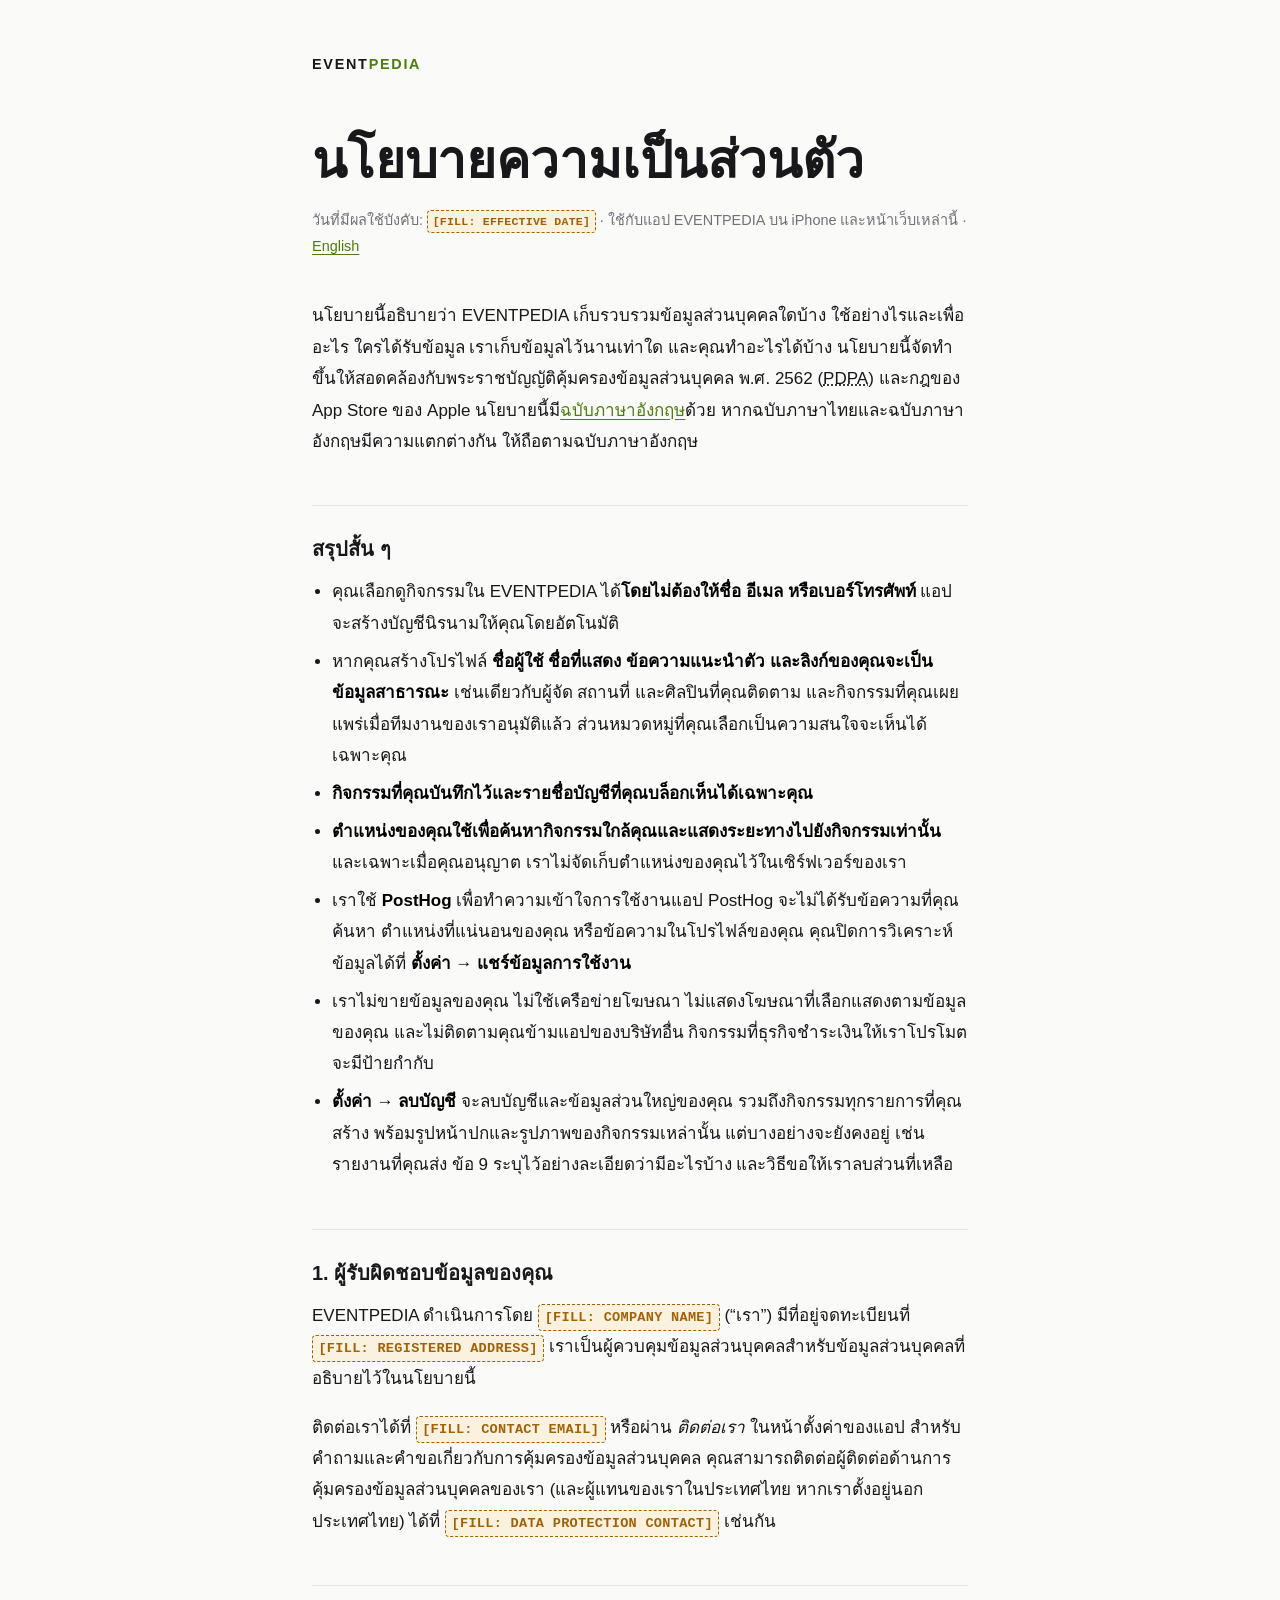
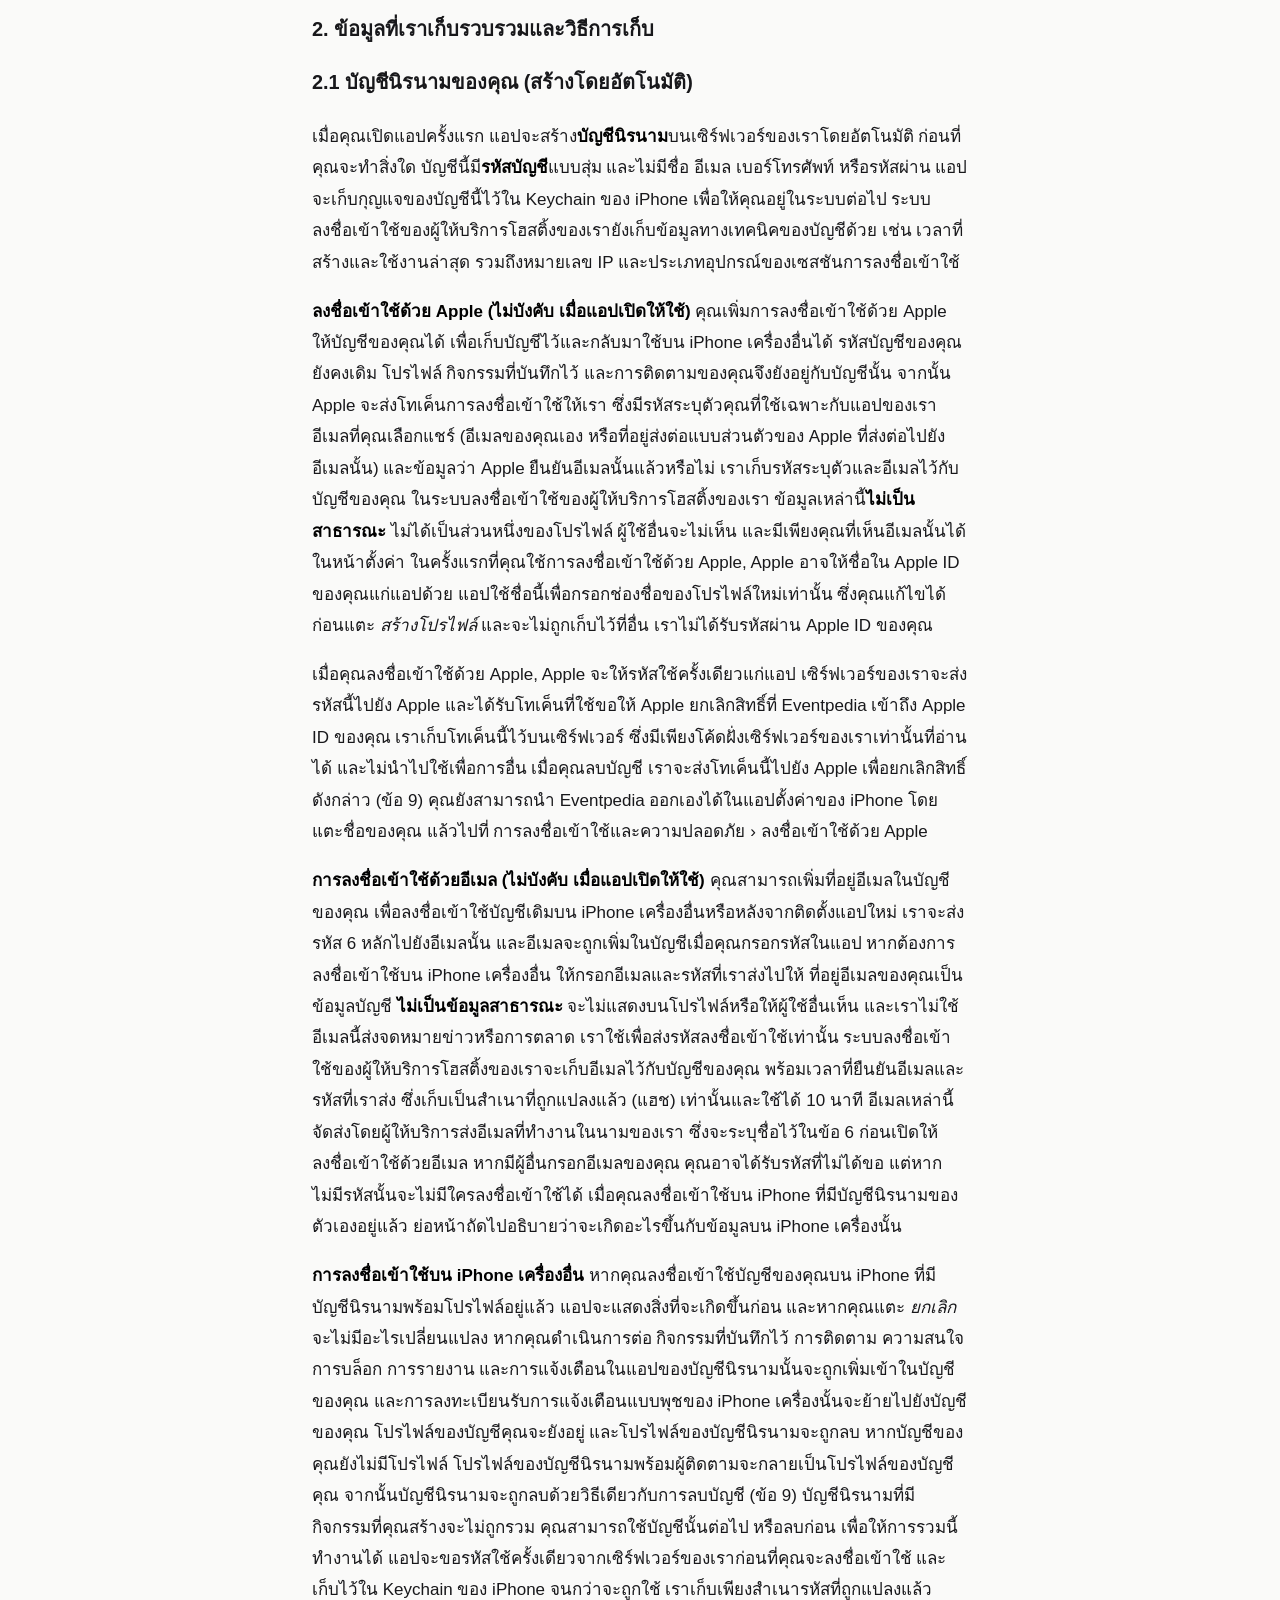
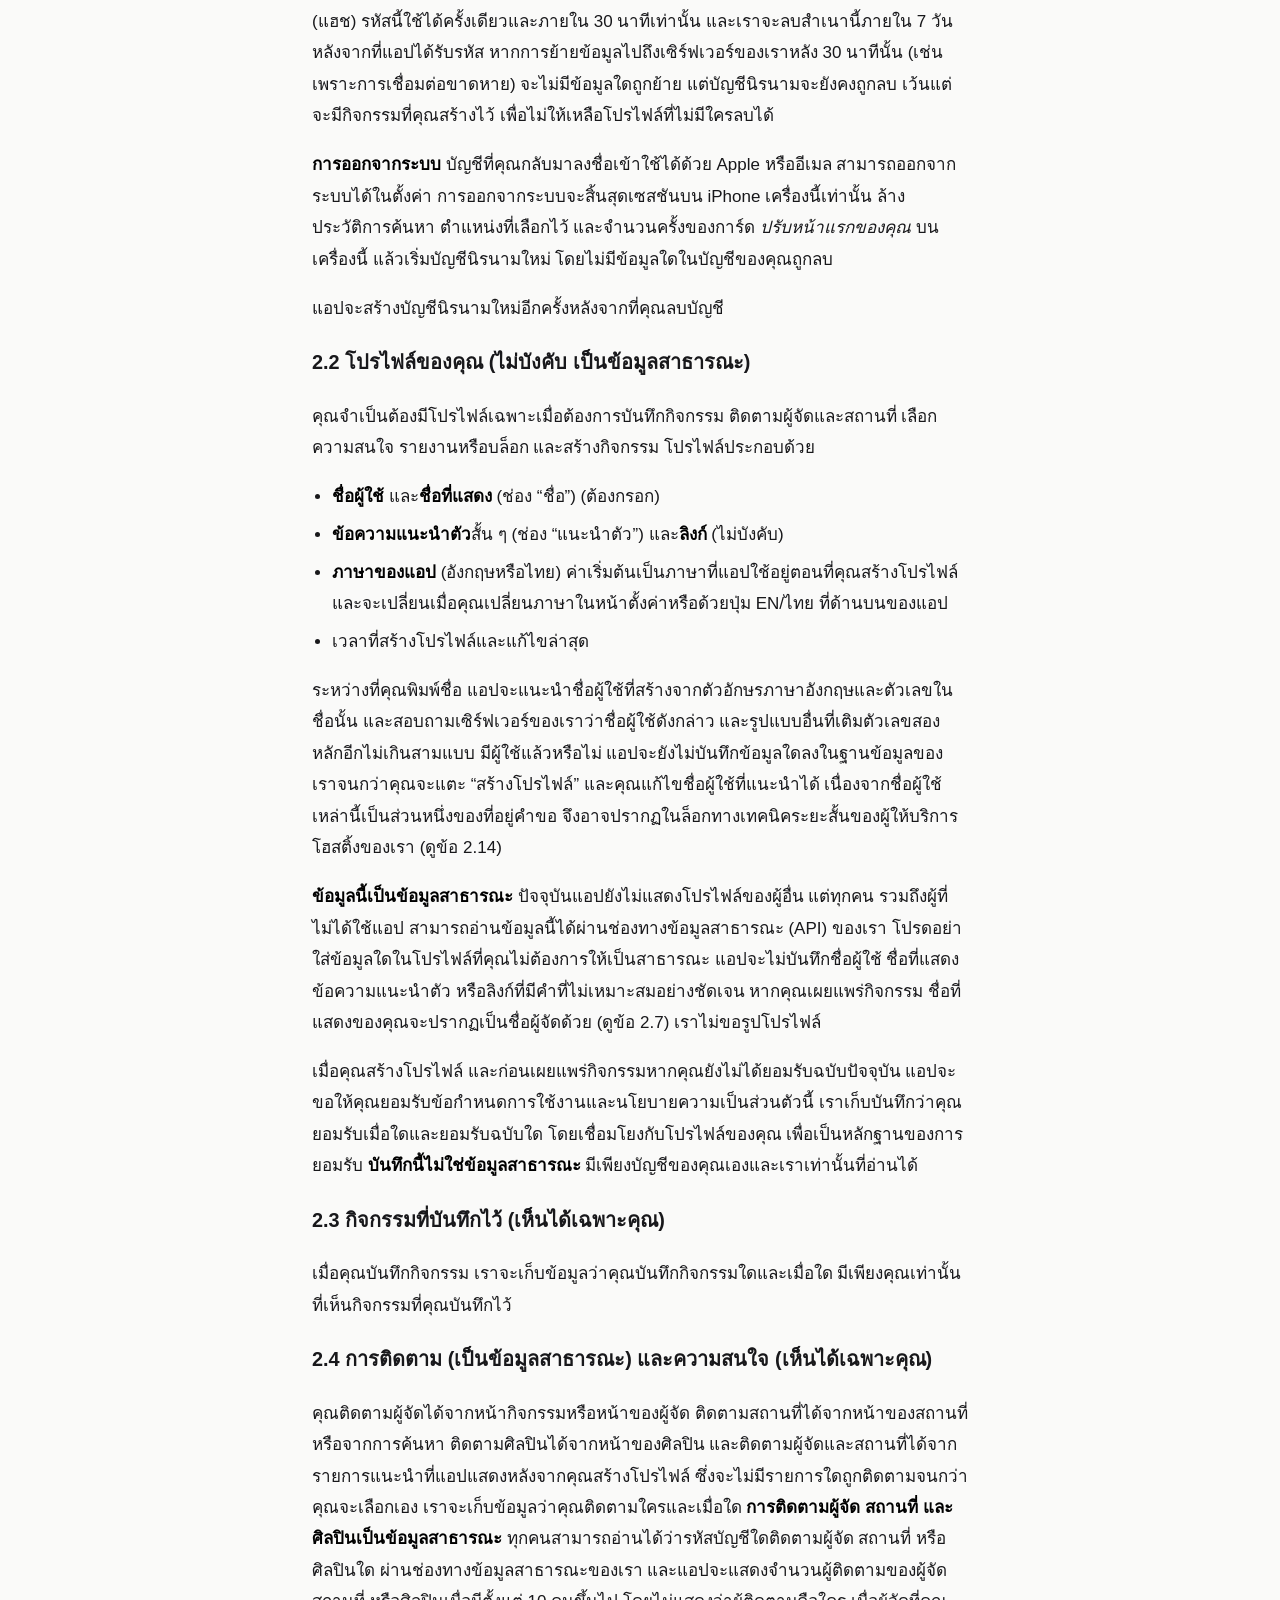
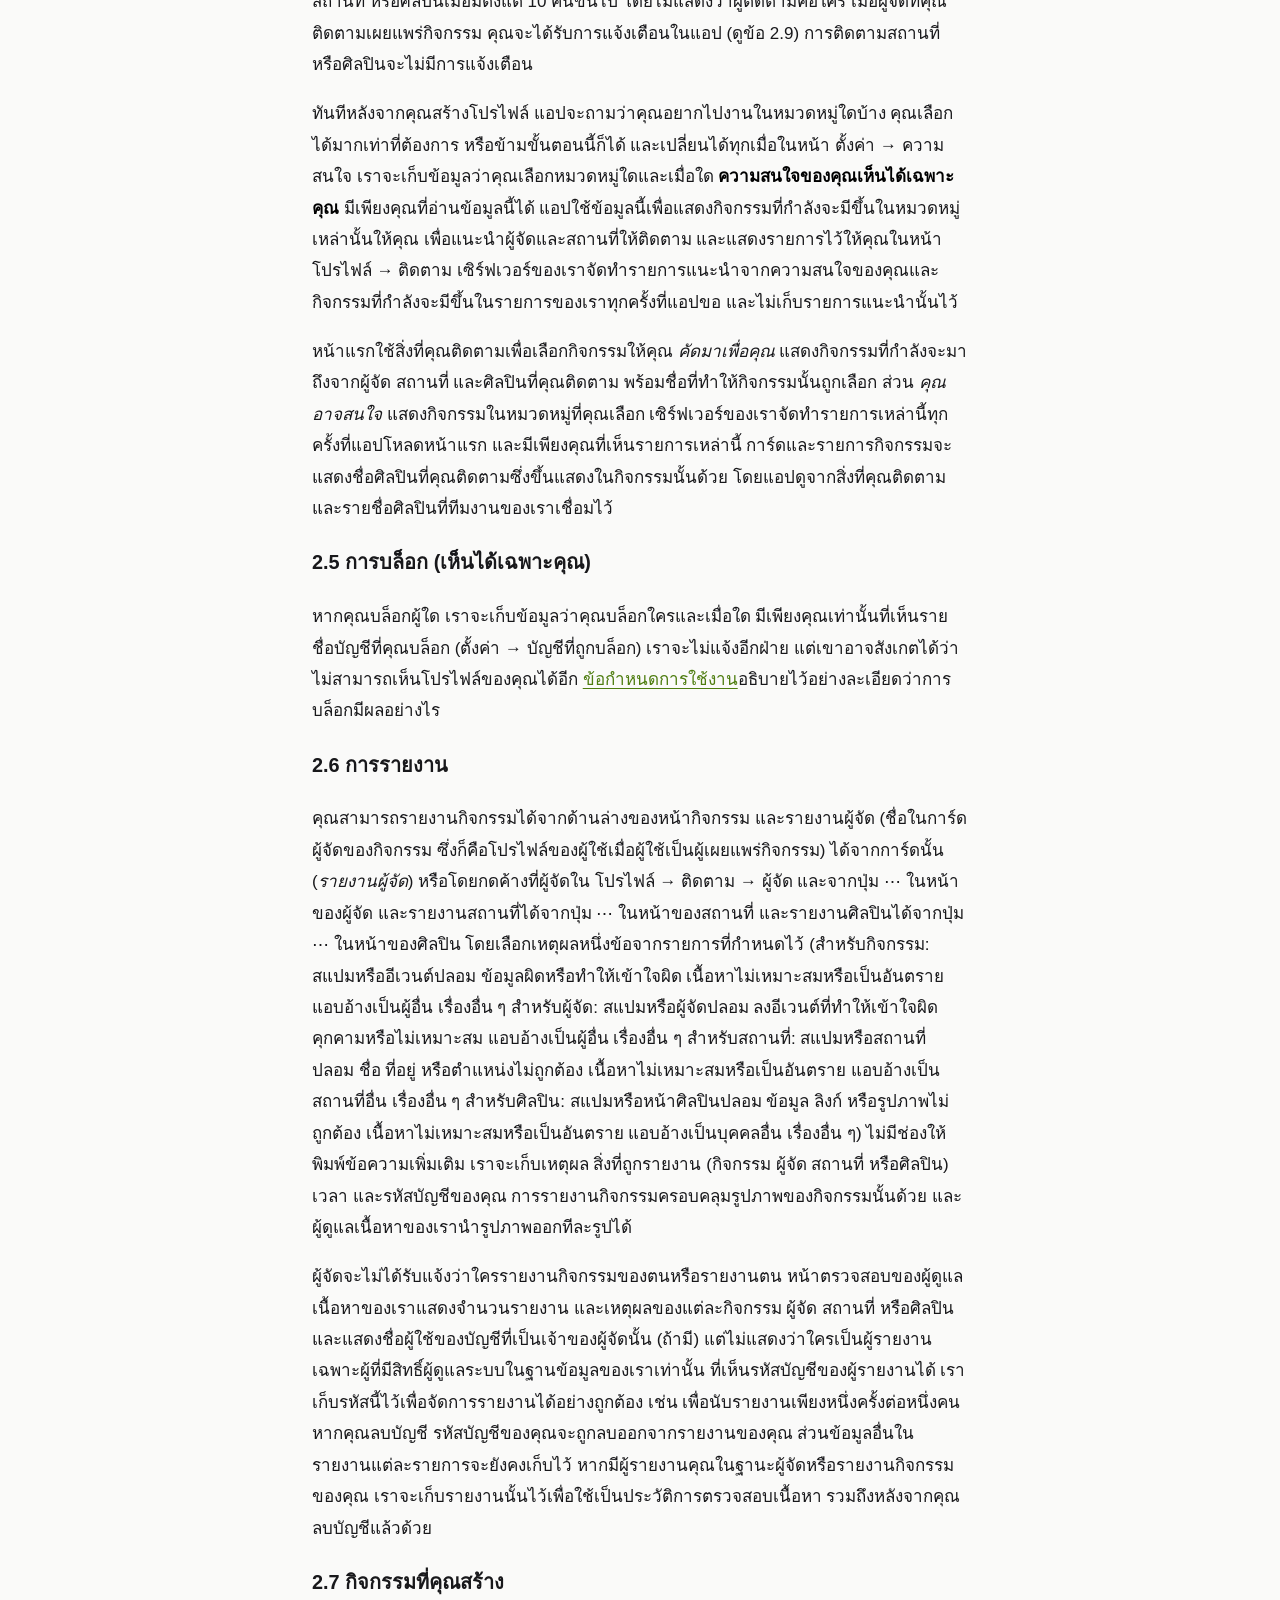
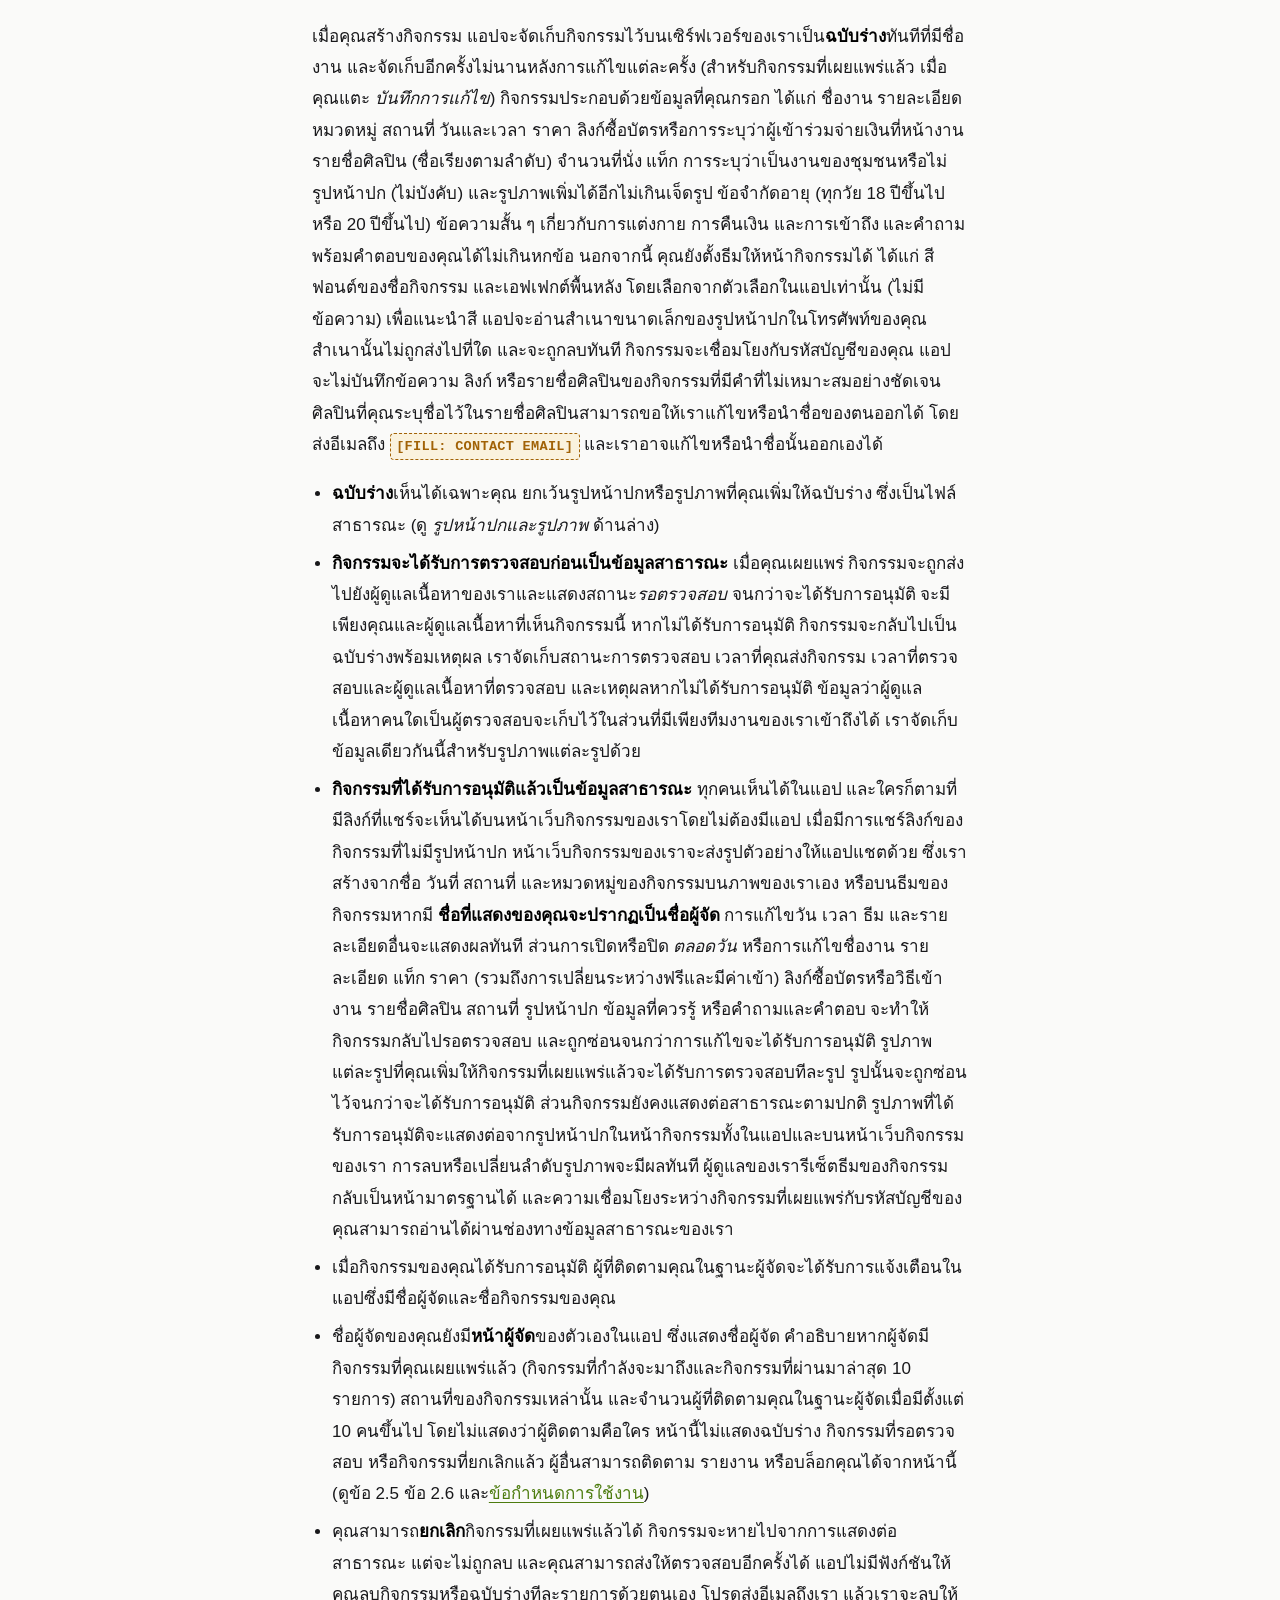
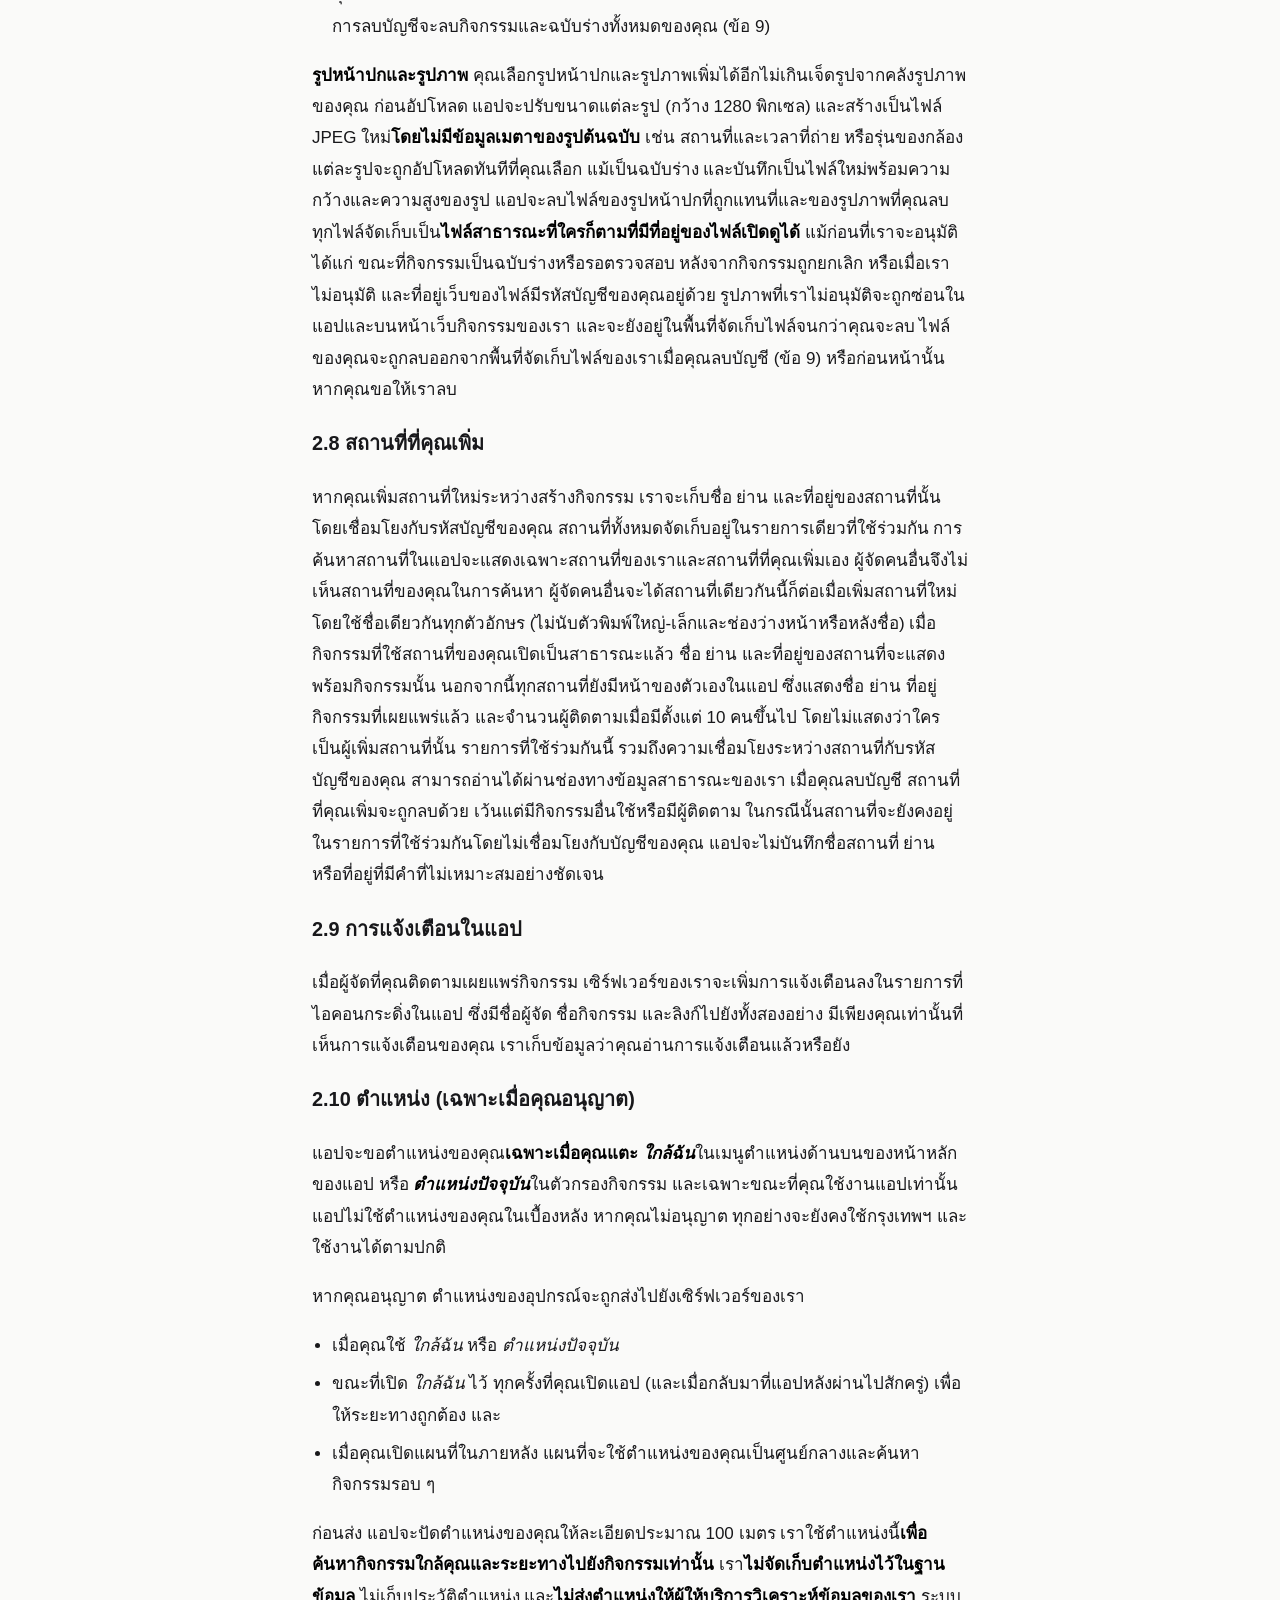
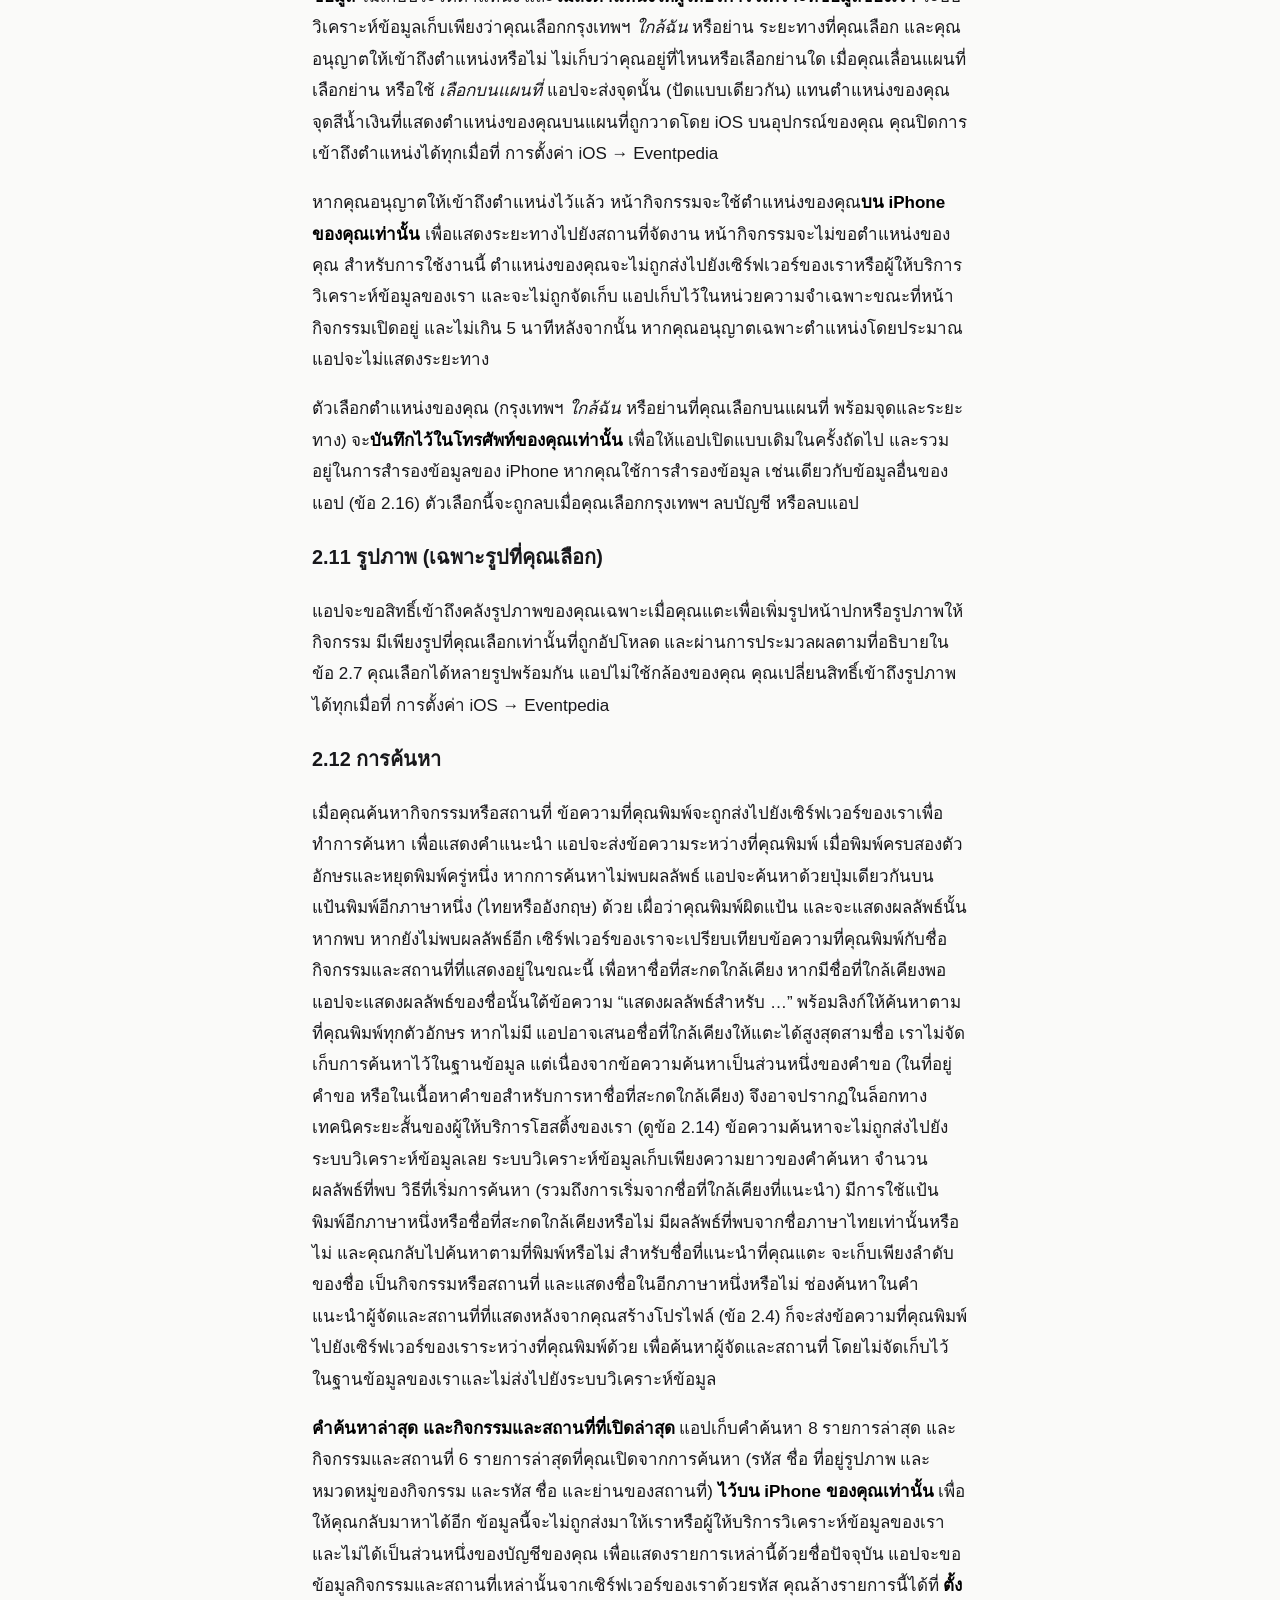
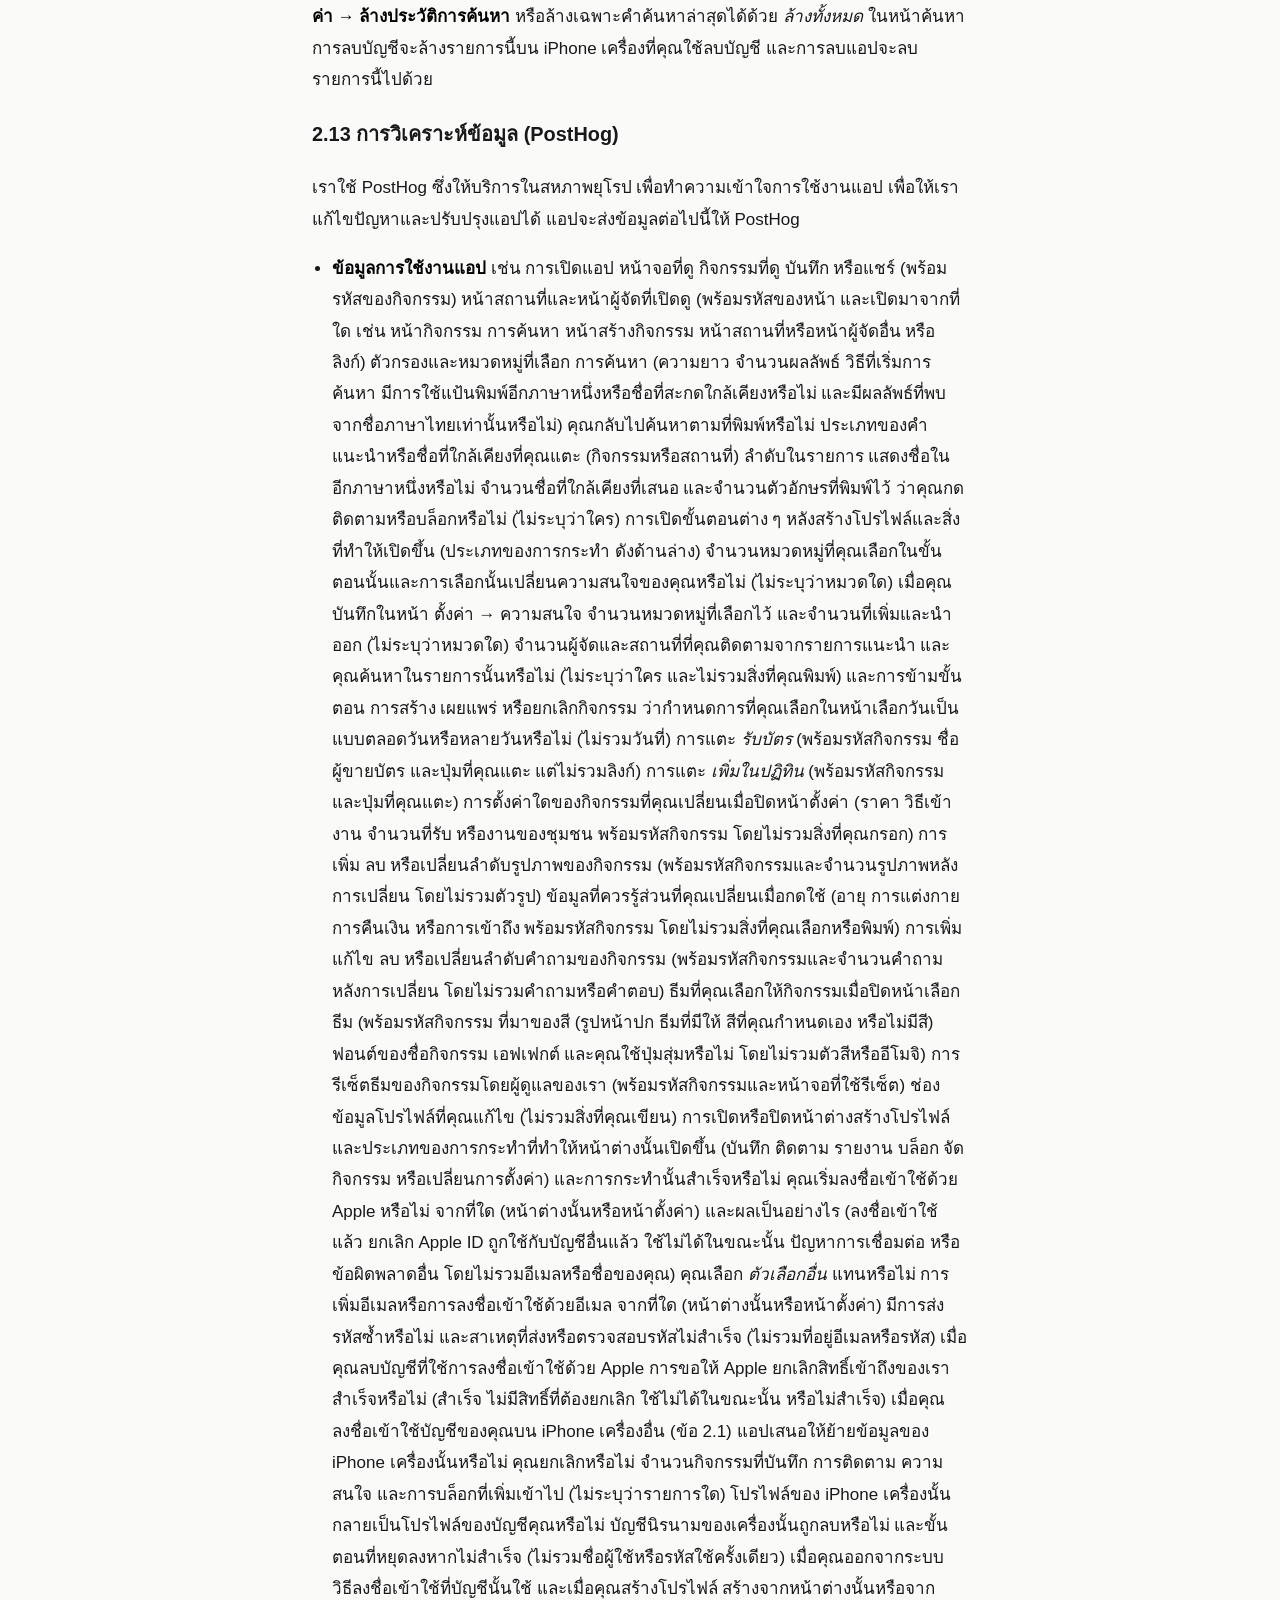
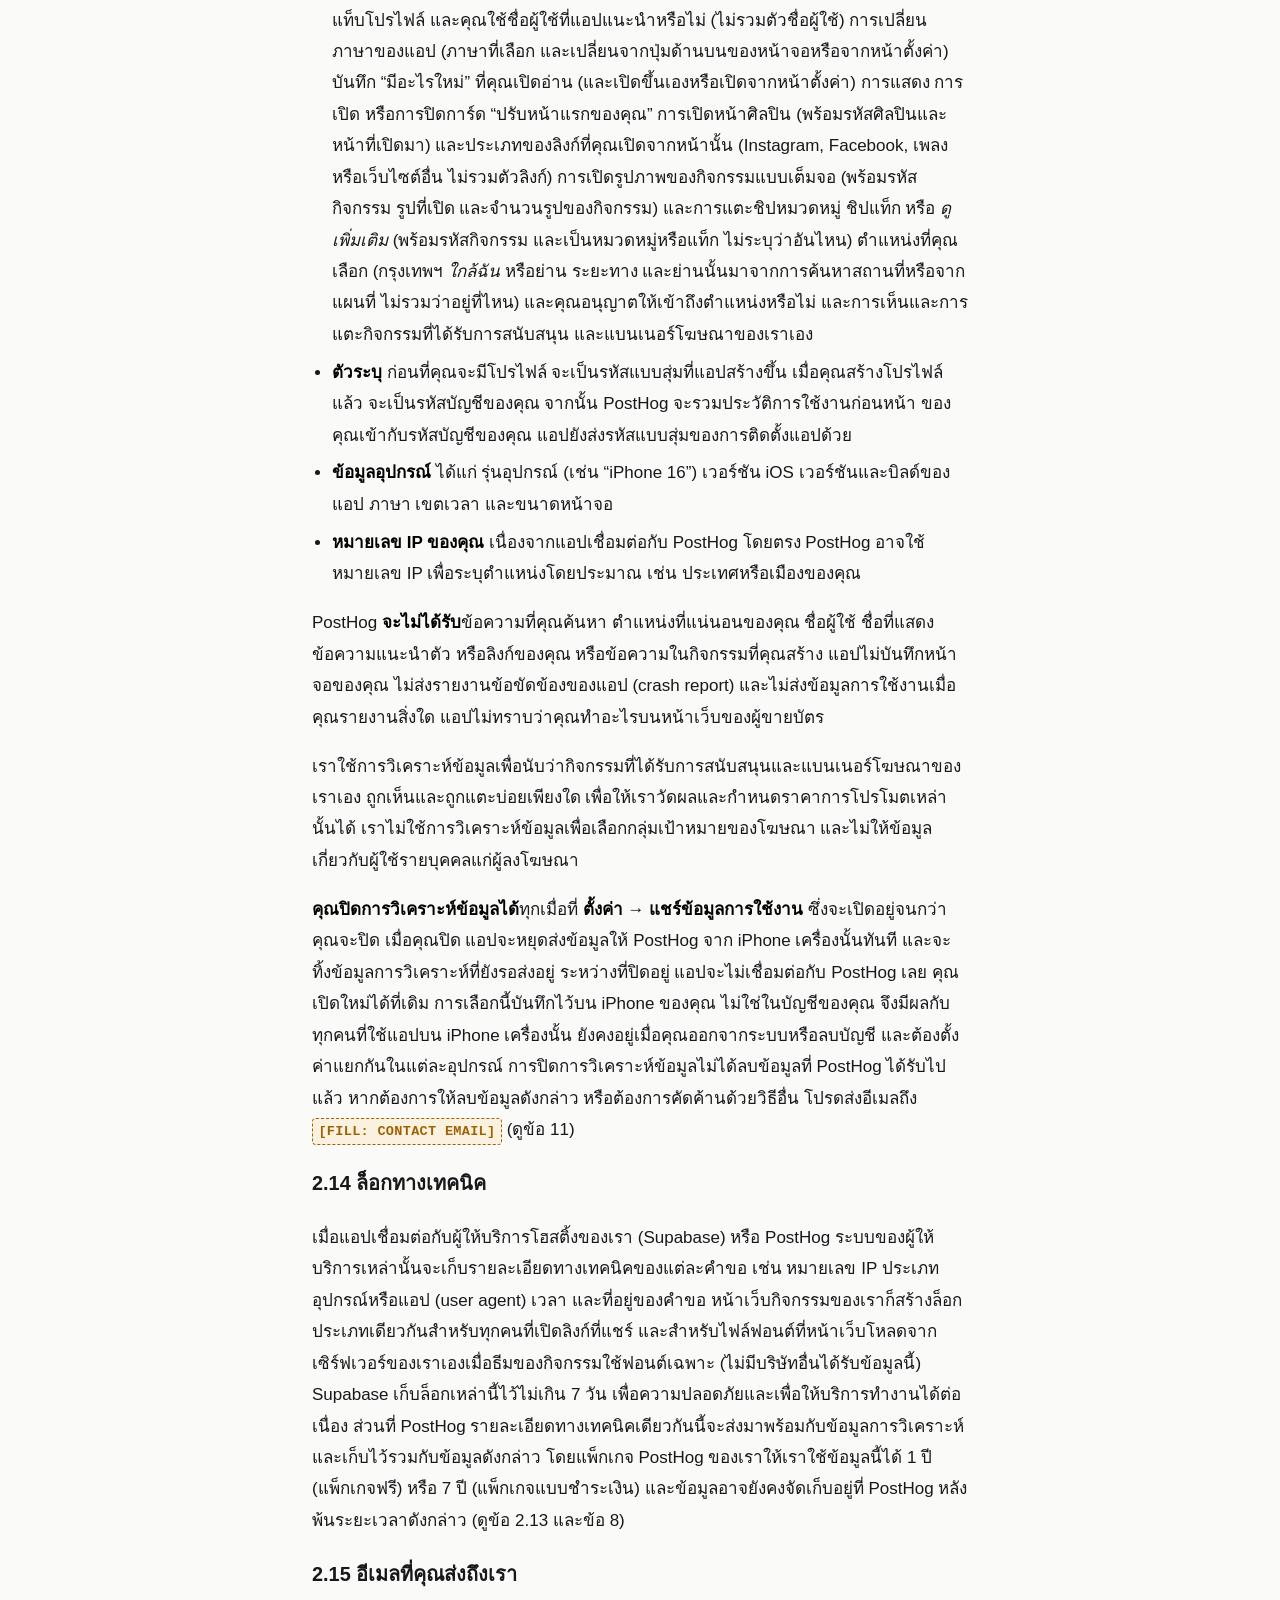
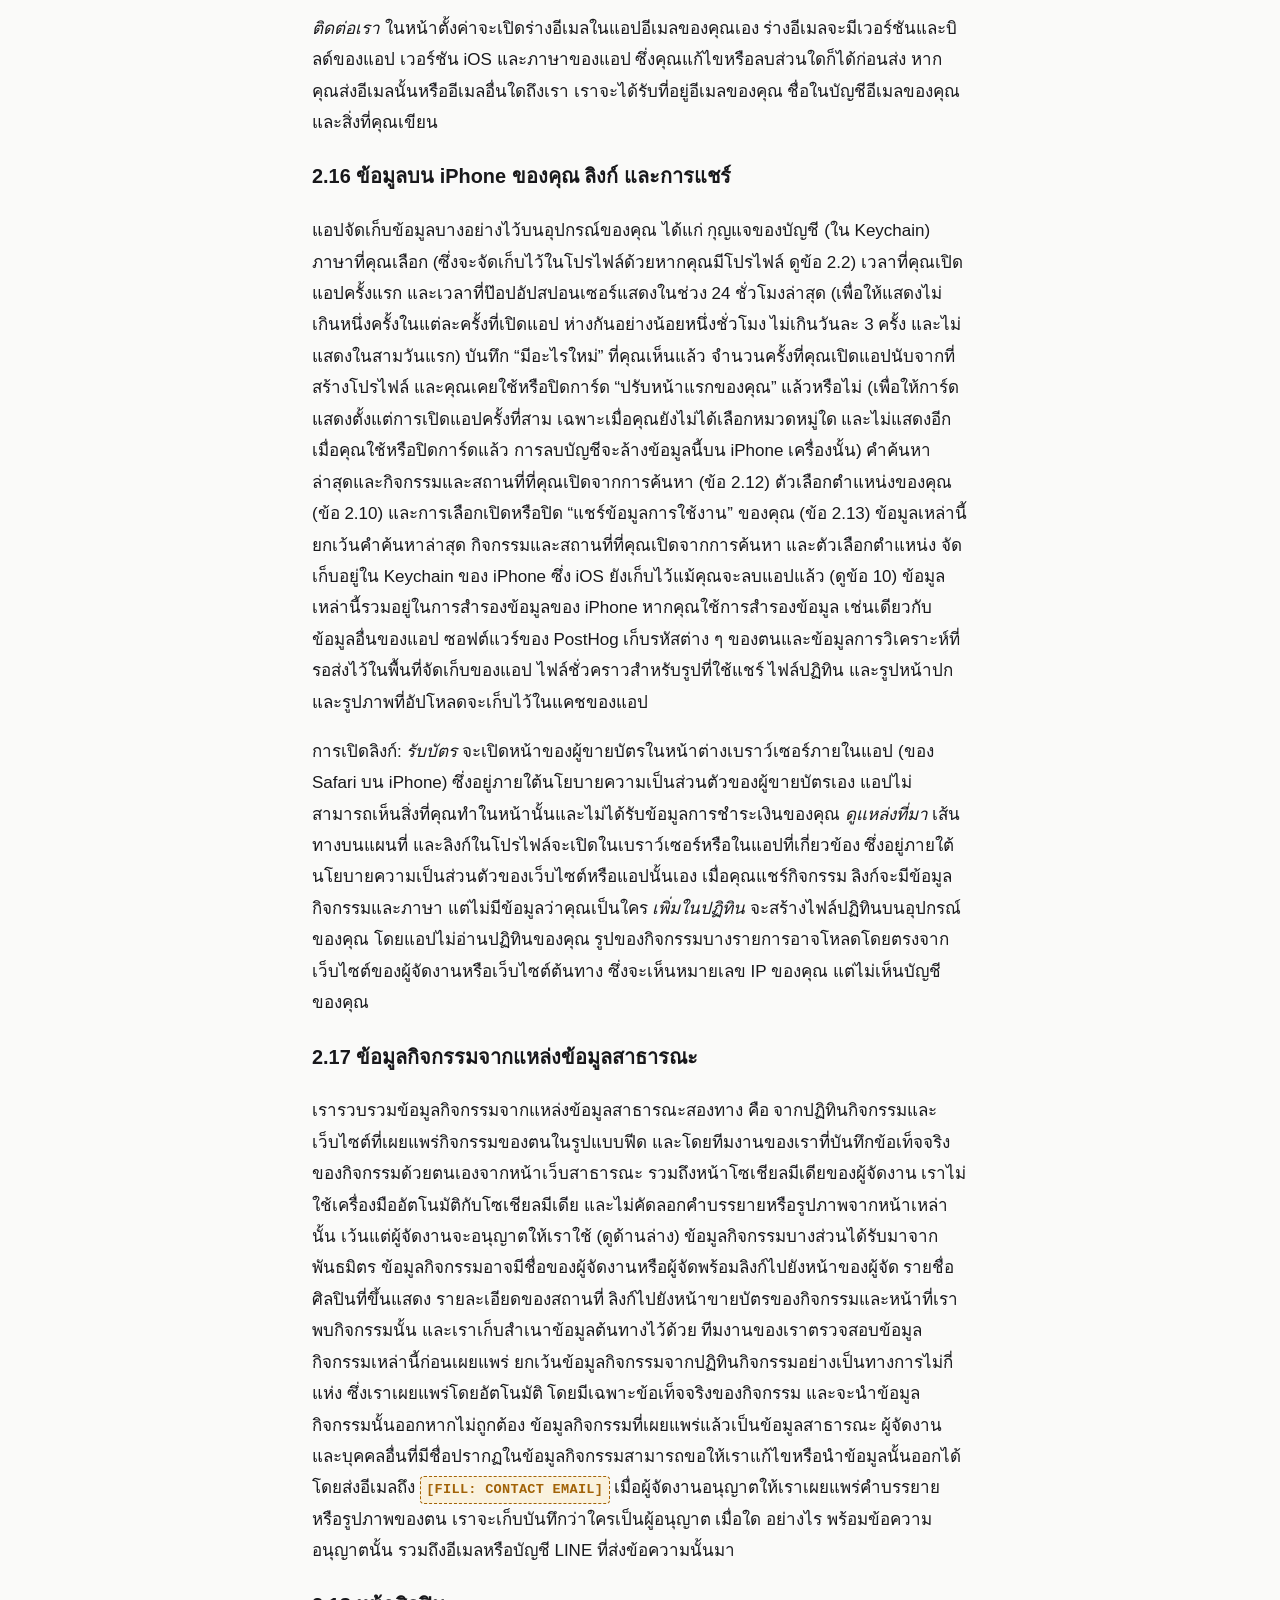
==== commit e8099237: "Legal pages: copy for design v2 batch 8 (photos, Good to know, looks, editor's picks, artists) The a" ====
--- a/docs/privacy-th.html
+++ b/docs/privacy-th.html
@@ -35,12 +35,12 @@
   <h2 id="short">สรุปสั้น ๆ</h2>
   <ul>
     <li>คุณเลือกดูกิจกรรมใน EVENTPEDIA ได้<strong>โดยไม่ต้องให้ชื่อ อีเมล หรือเบอร์โทรศัพท์</strong> แอปจะสร้างบัญชีนิรนามให้คุณโดยอัตโนมัติ</li>
-    <li>หากคุณสร้างโปรไฟล์ <strong>ชื่อผู้ใช้ ชื่อที่แสดง ข้อความแนะนำตัว และลิงก์ของคุณจะเป็นข้อมูลสาธารณะ</strong> เช่นเดียวกับผู้จัดและสถานที่ที่คุณติดตาม และกิจกรรมที่คุณเผยแพร่เมื่อทีมงานของเราอนุมัติแล้ว ส่วนหมวดหมู่ที่คุณเลือกเป็นความสนใจจะเห็นได้เฉพาะคุณ</li>
+    <li>หากคุณสร้างโปรไฟล์ <strong>ชื่อผู้ใช้ ชื่อที่แสดง ข้อความแนะนำตัว และลิงก์ของคุณจะเป็นข้อมูลสาธารณะ</strong> เช่นเดียวกับผู้จัด สถานที่ และศิลปินที่คุณติดตาม และกิจกรรมที่คุณเผยแพร่เมื่อทีมงานของเราอนุมัติแล้ว ส่วนหมวดหมู่ที่คุณเลือกเป็นความสนใจจะเห็นได้เฉพาะคุณ</li>
     <li><strong>กิจกรรมที่คุณบันทึกไว้และรายชื่อบัญชีที่คุณบล็อกเห็นได้เฉพาะคุณ</strong></li>
     <li><strong>ตำแหน่งของคุณใช้เพื่อค้นหากิจกรรมใกล้คุณและแสดงระยะทางไปยังกิจกรรมเท่านั้น</strong> และเฉพาะเมื่อคุณอนุญาต เราไม่จัดเก็บตำแหน่งของคุณไว้ในเซิร์ฟเวอร์ของเรา</li>
     <li>เราใช้ <strong>PostHog</strong> เพื่อทำความเข้าใจการใช้งานแอป PostHog จะไม่ได้รับข้อความที่คุณค้นหา ตำแหน่งที่แน่นอนของคุณ หรือข้อความในโปรไฟล์ของคุณ คุณปิดการวิเคราะห์ข้อมูลได้ที่ <strong>ตั้งค่า → แชร์ข้อมูลการใช้งาน</strong></li>
     <li>เราไม่ขายข้อมูลของคุณ ไม่ใช้เครือข่ายโฆษณา ไม่แสดงโฆษณาที่เลือกแสดงตามข้อมูลของคุณ และไม่ติดตามคุณข้ามแอปของบริษัทอื่น กิจกรรมที่ธุรกิจชำระเงินให้เราโปรโมตจะมีป้ายกำกับ</li>
-    <li><strong>ตั้งค่า → ลบบัญชี</strong> จะลบบัญชีและข้อมูลส่วนใหญ่ของคุณ รวมถึงกิจกรรมทุกรายการที่คุณสร้างและรูปหน้าปกของกิจกรรมเหล่านั้น แต่บางอย่างจะยังคงอยู่ เช่น รายงานที่คุณส่ง ข้อ 9 ระบุไว้อย่างละเอียดว่ามีอะไรบ้าง และวิธีขอให้เราลบส่วนที่เหลือ</li>
+    <li><strong>ตั้งค่า → ลบบัญชี</strong> จะลบบัญชีและข้อมูลส่วนใหญ่ของคุณ รวมถึงกิจกรรมทุกรายการที่คุณสร้าง พร้อมรูปหน้าปกและรูปภาพของกิจกรรมเหล่านั้น แต่บางอย่างจะยังคงอยู่ เช่น รายงานที่คุณส่ง ข้อ 9 ระบุไว้อย่างละเอียดว่ามีอะไรบ้าง และวิธีขอให้เราลบส่วนที่เหลือ</li>
   </ul>
 
   <h2 id="who">1. ผู้รับผิดชอบข้อมูลของคุณ</h2>
@@ -165,12 +165,12 @@
   <h3>2.4 การติดตาม (เป็นข้อมูลสาธารณะ) และความสนใจ (เห็นได้เฉพาะคุณ)</h3>
   <p>
     คุณติดตามผู้จัดได้จากหน้ากิจกรรมหรือหน้าของผู้จัด ติดตามสถานที่ได้จากหน้าของสถานที่หรือจากการค้นหา
-    และติดตามได้ทั้งสองแบบจากรายการแนะนำที่แอปแสดงหลังจากคุณสร้างโปรไฟล์
+    ติดตามศิลปินได้จากหน้าของศิลปิน และติดตามผู้จัดและสถานที่ได้จากรายการแนะนำที่แอปแสดงหลังจากคุณสร้างโปรไฟล์
     ซึ่งจะไม่มีรายการใดถูกติดตามจนกว่าคุณจะเลือกเอง เราจะเก็บข้อมูลว่าคุณติดตามใครและเมื่อใด
-    <strong>การติดตามผู้จัดและสถานที่เป็นข้อมูลสาธารณะ</strong> ทุกคนสามารถอ่านได้ว่ารหัสบัญชีใดติดตามผู้จัดหรือสถานที่ใด
-    ผ่านช่องทางข้อมูลสาธารณะของเรา และแอปจะแสดงจำนวนผู้ติดตามของผู้จัดหรือสถานที่เมื่อมีตั้งแต่ 10 คนขึ้นไป
+    <strong>การติดตามผู้จัด สถานที่ และศิลปินเป็นข้อมูลสาธารณะ</strong> ทุกคนสามารถอ่านได้ว่ารหัสบัญชีใดติดตามผู้จัด สถานที่ หรือศิลปินใด
+    ผ่านช่องทางข้อมูลสาธารณะของเรา และแอปจะแสดงจำนวนผู้ติดตามของผู้จัด สถานที่ หรือศิลปินเมื่อมีตั้งแต่ 10 คนขึ้นไป
     โดยไม่แสดงว่าผู้ติดตามคือใคร เมื่อผู้จัดที่คุณติดตามเผยแพร่กิจกรรม
-    คุณจะได้รับการแจ้งเตือนในแอป (ดูข้อ 2.9)
+    คุณจะได้รับการแจ้งเตือนในแอป (ดูข้อ 2.9) การติดตามสถานที่หรือศิลปินจะไม่มีการแจ้งเตือน
   </p>
   <p>
     ทันทีหลังจากคุณสร้างโปรไฟล์ แอปจะถามว่าคุณอยากไปงานในหมวดหมู่ใดบ้าง คุณเลือกได้มากเท่าที่ต้องการ
@@ -182,9 +182,11 @@
     และไม่เก็บรายการแนะนำนั้นไว้
   </p>
   <p>
-    หน้าแรกใช้สิ่งที่คุณติดตามเพื่อเลือกกิจกรรมให้คุณ <em>คัดมาเพื่อคุณ</em> แสดงกิจกรรมที่กำลังจะมาถึงจากผู้จัดและสถานที่ที่คุณติดตาม
+    หน้าแรกใช้สิ่งที่คุณติดตามเพื่อเลือกกิจกรรมให้คุณ <em>คัดมาเพื่อคุณ</em> แสดงกิจกรรมที่กำลังจะมาถึงจากผู้จัด สถานที่ และศิลปินที่คุณติดตาม
     พร้อมชื่อที่ทำให้กิจกรรมนั้นถูกเลือก ส่วน <em>คุณอาจสนใจ</em> แสดงกิจกรรมในหมวดหมู่ที่คุณเลือก
     เซิร์ฟเวอร์ของเราจัดทำรายการเหล่านี้ทุกครั้งที่แอปโหลดหน้าแรก และมีเพียงคุณที่เห็นรายการเหล่านี้
+    การ์ดและรายการกิจกรรมจะแสดงชื่อศิลปินที่คุณติดตามซึ่งขึ้นแสดงในกิจกรรมนั้นด้วย
+    โดยแอปดูจากสิ่งที่คุณติดตามและรายชื่อศิลปินที่ทีมงานของเราเชื่อมไว้
   </p>
 
   <h3>2.5 การบล็อก (เห็นได้เฉพาะคุณ)</h3>
@@ -199,17 +201,20 @@
     คุณสามารถรายงานกิจกรรมได้จากด้านล่างของหน้ากิจกรรม และรายงานผู้จัด (ชื่อในการ์ดผู้จัดของกิจกรรม
     ซึ่งก็คือโปรไฟล์ของผู้ใช้เมื่อผู้ใช้เป็นผู้เผยแพร่กิจกรรม) ได้จากการ์ดนั้น (<em>รายงานผู้จัด</em>)
     หรือโดยกดค้างที่ผู้จัดใน โปรไฟล์ → ติดตาม → ผู้จัด และจากปุ่ม ⋯ ในหน้าของผู้จัด
-    และรายงานสถานที่ได้จากปุ่ม ⋯ ในหน้าของสถานที่
+    และรายงานสถานที่ได้จากปุ่ม ⋯ ในหน้าของสถานที่ และรายงานศิลปินได้จากปุ่ม ⋯ ในหน้าของศิลปิน
     โดยเลือกเหตุผลหนึ่งข้อจากรายการที่กำหนดไว้
     (สำหรับกิจกรรม: สแปมหรืออีเวนต์ปลอม ข้อมูลผิดหรือทำให้เข้าใจผิด เนื้อหาไม่เหมาะสมหรือเป็นอันตราย
     แอบอ้างเป็นผู้อื่น เรื่องอื่น ๆ สำหรับผู้จัด: สแปมหรือผู้จัดปลอม ลงอีเวนต์ที่ทำให้เข้าใจผิด
     คุกคามหรือไม่เหมาะสม แอบอ้างเป็นผู้อื่น เรื่องอื่น ๆ สำหรับสถานที่: สแปมหรือสถานที่ปลอม
-    ชื่อ ที่อยู่ หรือตำแหน่งไม่ถูกต้อง เนื้อหาไม่เหมาะสมหรือเป็นอันตราย แอบอ้างเป็นสถานที่อื่น เรื่องอื่น ๆ)
-    ไม่มีช่องให้พิมพ์ข้อความเพิ่มเติม เราจะเก็บเหตุผล สิ่งที่ถูกรายงาน (กิจกรรม ผู้จัด หรือสถานที่) เวลา และรหัสบัญชีของคุณ
+    ชื่อ ที่อยู่ หรือตำแหน่งไม่ถูกต้อง เนื้อหาไม่เหมาะสมหรือเป็นอันตราย แอบอ้างเป็นสถานที่อื่น เรื่องอื่น ๆ
+    สำหรับศิลปิน: สแปมหรือหน้าศิลปินปลอม ข้อมูล ลิงก์ หรือรูปภาพไม่ถูกต้อง เนื้อหาไม่เหมาะสมหรือเป็นอันตราย
+    แอบอ้างเป็นบุคคลอื่น เรื่องอื่น ๆ)
+    ไม่มีช่องให้พิมพ์ข้อความเพิ่มเติม เราจะเก็บเหตุผล สิ่งที่ถูกรายงาน (กิจกรรม ผู้จัด สถานที่ หรือศิลปิน) เวลา และรหัสบัญชีของคุณ
+    การรายงานกิจกรรมครอบคลุมรูปภาพของกิจกรรมนั้นด้วย และผู้ดูแลเนื้อหาของเรานำรูปภาพออกทีละรูปได้
   </p>
   <p>
     ผู้จัดจะไม่ได้รับแจ้งว่าใครรายงานกิจกรรมของตนหรือรายงานตน หน้าตรวจสอบของผู้ดูแลเนื้อหาของเราแสดงจำนวนรายงาน
-    และเหตุผลของแต่ละกิจกรรม ผู้จัด หรือสถานที่ และแสดงชื่อผู้ใช้ของบัญชีที่เป็นเจ้าของผู้จัดนั้น (ถ้ามี)
+    และเหตุผลของแต่ละกิจกรรม ผู้จัด สถานที่ หรือศิลปิน และแสดงชื่อผู้ใช้ของบัญชีที่เป็นเจ้าของผู้จัดนั้น (ถ้ามี)
     แต่ไม่แสดงว่าใครเป็นผู้รายงาน เฉพาะผู้ที่มีสิทธิ์ผู้ดูแลระบบในฐานข้อมูลของเราเท่านั้น
     ที่เห็นรหัสบัญชีของผู้รายงานได้ เราเก็บรหัสนี้ไว้เพื่อจัดการรายงานได้อย่างถูกต้อง
     เช่น เพื่อนับรายงานเพียงหนึ่งครั้งต่อหนึ่งคน หากคุณลบบัญชี รหัสบัญชีของคุณจะถูกลบออกจากรายงานของคุณ
@@ -225,14 +230,18 @@
     กิจกรรมประกอบด้วยข้อมูลที่คุณกรอก ได้แก่ ชื่องาน รายละเอียด
     หมวดหมู่ สถานที่ วันและเวลา ราคา ลิงก์ซื้อบัตรหรือการระบุว่าผู้เข้าร่วมจ่ายเงินที่หน้างาน รายชื่อศิลปิน (ชื่อเรียงตามลำดับ)
     จำนวนที่นั่ง แท็ก การระบุว่าเป็นงานของชุมชนหรือไม่
-    และรูปหน้าปก (ไม่บังคับ) กิจกรรมจะเชื่อมโยงกับรหัสบัญชีของคุณ
+    รูปหน้าปก (ไม่บังคับ) และรูปภาพเพิ่มได้อีกไม่เกินเจ็ดรูป ข้อจำกัดอายุ (ทุกวัย 18 ปีขึ้นไป หรือ 20 ปีขึ้นไป)
+    ข้อความสั้น ๆ เกี่ยวกับการแต่งกาย การคืนเงิน และการเข้าถึง และคำถามพร้อมคำตอบของคุณได้ไม่เกินหกข้อ
+    นอกจากนี้ คุณยังตั้งธีมให้หน้ากิจกรรมได้ ได้แก่ สี ฟอนต์ของชื่อกิจกรรม และเอฟเฟกต์พื้นหลัง โดยเลือกจากตัวเลือกในแอปเท่านั้น (ไม่มีข้อความ)
+    เพื่อแนะนำสี แอปจะอ่านสำเนาขนาดเล็กของรูปหน้าปกในโทรศัพท์ของคุณ สำเนานั้นไม่ถูกส่งไปที่ใด และจะถูกลบทันที
+    กิจกรรมจะเชื่อมโยงกับรหัสบัญชีของคุณ
     แอปจะไม่บันทึกข้อความ ลิงก์ หรือรายชื่อศิลปินของกิจกรรมที่มีคำที่ไม่เหมาะสมอย่างชัดเจน
     ศิลปินที่คุณระบุชื่อไว้ในรายชื่อศิลปินสามารถขอให้เราแก้ไขหรือนำชื่อของตนออกได้ โดยส่งอีเมลถึง
     <span class="fill">[FILL: CONTACT EMAIL]</span>
     และเราอาจแก้ไขหรือนำชื่อนั้นออกเองได้
   </p>
   <ul>
-    <li><strong>ฉบับร่าง</strong>เห็นได้เฉพาะคุณ ยกเว้นรูปหน้าปกที่คุณเพิ่มให้ฉบับร่าง ซึ่งเป็นไฟล์สาธารณะ (ดู <em>รูปหน้าปก</em> ด้านล่าง)</li>
+    <li><strong>ฉบับร่าง</strong>เห็นได้เฉพาะคุณ ยกเว้นรูปหน้าปกหรือรูปภาพที่คุณเพิ่มให้ฉบับร่าง ซึ่งเป็นไฟล์สาธารณะ (ดู <em>รูปหน้าปกและรูปภาพ</em> ด้านล่าง)</li>
     <li>
       <strong>กิจกรรมจะได้รับการตรวจสอบก่อนเป็นข้อมูลสาธารณะ</strong> เมื่อคุณเผยแพร่
       กิจกรรมจะถูกส่งไปยังผู้ดูแลเนื้อหาของเราและแสดงสถานะ<em>รอตรวจสอบ</em>
@@ -241,15 +250,21 @@
       เราจัดเก็บสถานะการตรวจสอบ เวลาที่คุณส่งกิจกรรม เวลาที่ตรวจสอบและผู้ดูแลเนื้อหาที่ตรวจสอบ
       และเหตุผลหากไม่ได้รับการอนุมัติ
       ข้อมูลว่าผู้ดูแลเนื้อหาคนใดเป็นผู้ตรวจสอบจะเก็บไว้ในส่วนที่มีเพียงทีมงานของเราเข้าถึงได้
+      เราจัดเก็บข้อมูลเดียวกันนี้สำหรับรูปภาพแต่ละรูปด้วย
     </li>
     <li>
       <strong>กิจกรรมที่ได้รับการอนุมัติแล้วเป็นข้อมูลสาธารณะ</strong> ทุกคนเห็นได้ในแอป
       และใครก็ตามที่มีลิงก์ที่แชร์จะเห็นได้บนหน้าเว็บกิจกรรมของเราโดยไม่ต้องมีแอป
       เมื่อมีการแชร์ลิงก์ของกิจกรรมที่ไม่มีรูปหน้าปก หน้าเว็บกิจกรรมของเราจะส่งรูปตัวอย่างให้แอปแชตด้วย
-      ซึ่งเราสร้างจากชื่อ วันที่ สถานที่ และหมวดหมู่ของกิจกรรมบนภาพของเราเอง
-      <strong>ชื่อที่แสดงของคุณจะปรากฏเป็นชื่อผู้จัด</strong> การแก้ไขวัน เวลา และรายละเอียดอื่นจะแสดงผลทันที
-      ส่วนการเปิดหรือปิด <em>ตลอดวัน</em> หรือการแก้ไขชื่องาน รายละเอียด แท็ก ราคา (รวมถึงการเปลี่ยนระหว่างฟรีและมีค่าเข้า) ลิงก์ซื้อบัตรหรือวิธีเข้างาน รายชื่อศิลปิน สถานที่ หรือรูปหน้าปก จะทำให้กิจกรรมกลับไปรอตรวจสอบ
+      ซึ่งเราสร้างจากชื่อ วันที่ สถานที่ และหมวดหมู่ของกิจกรรมบนภาพของเราเอง หรือบนธีมของกิจกรรมหากมี
+      <strong>ชื่อที่แสดงของคุณจะปรากฏเป็นชื่อผู้จัด</strong> การแก้ไขวัน เวลา ธีม และรายละเอียดอื่นจะแสดงผลทันที
+      ส่วนการเปิดหรือปิด <em>ตลอดวัน</em> หรือการแก้ไขชื่องาน รายละเอียด แท็ก ราคา (รวมถึงการเปลี่ยนระหว่างฟรีและมีค่าเข้า) ลิงก์ซื้อบัตรหรือวิธีเข้างาน รายชื่อศิลปิน สถานที่ รูปหน้าปก ข้อมูลที่ควรรู้ หรือคำถามและคำตอบ จะทำให้กิจกรรมกลับไปรอตรวจสอบ
       และถูกซ่อนจนกว่าการแก้ไขจะได้รับการอนุมัติ
+      รูปภาพแต่ละรูปที่คุณเพิ่มให้กิจกรรมที่เผยแพร่แล้วจะได้รับการตรวจสอบทีละรูป
+      รูปนั้นจะถูกซ่อนไว้จนกว่าจะได้รับการอนุมัติ ส่วนกิจกรรมยังคงแสดงต่อสาธารณะตามปกติ
+      รูปภาพที่ได้รับการอนุมัติจะแสดงต่อจากรูปหน้าปกในหน้ากิจกรรมทั้งในแอปและบนหน้าเว็บกิจกรรมของเรา
+      การลบหรือเปลี่ยนลำดับรูปภาพจะมีผลทันที
+      ผู้ดูแลของเรารีเซ็ตธีมของกิจกรรมกลับเป็นหน้ามาตรฐานได้
       และความเชื่อมโยงระหว่างกิจกรรมที่เผยแพร่กับรหัสบัญชีของคุณสามารถอ่านได้ผ่านช่องทางข้อมูลสาธารณะของเรา
     </li>
     <li>เมื่อกิจกรรมของคุณได้รับการอนุมัติ ผู้ที่ติดตามคุณในฐานะผู้จัดจะได้รับการแจ้งเตือนในแอปซึ่งมีชื่อผู้จัดและชื่อกิจกรรมของคุณ</li>
@@ -267,13 +282,14 @@
     </li>
   </ul>
   <p>
-    <strong>รูปหน้าปก</strong> คุณเลือกรูปหน้าปกจากคลังรูปภาพของคุณ ก่อนอัปโหลด แอปจะปรับขนาดรูป
-    (กว้าง 1280 พิกเซล) และสร้างเป็นไฟล์ JPEG ใหม่<strong>โดยไม่มีข้อมูลเมตาของรูปต้นฉบับ</strong>
-    เช่น สถานที่และเวลาที่ถ่าย หรือรุ่นของกล้อง รูปจะถูกอัปโหลดทันทีที่คุณเลือก แม้เป็นฉบับร่าง
-    รูปหน้าปกใหม่แต่ละรูปจะถูกบันทึกเป็นไฟล์ใหม่ และแอปจะลบไฟล์เดิมที่ถูกแทนที่
-    รูปจะถูกจัดเก็บเป็น<strong>ไฟล์สาธารณะที่ทุกคนเปิดดูได้</strong> แม้ในขณะที่กิจกรรมยังเป็นฉบับร่างหรือรอตรวจสอบ
-    หรือหลังจากกิจกรรมถูกยกเลิกแล้ว และที่อยู่เว็บของไฟล์มีรหัสบัญชีของคุณอยู่ด้วย
-    รูปจะยังคงออนไลน์อยู่แม้คุณยกเลิกกิจกรรม และจะถูกลบออกจากพื้นที่จัดเก็บไฟล์ของเราเมื่อคุณลบบัญชี (ข้อ 9)
+    <strong>รูปหน้าปกและรูปภาพ</strong> คุณเลือกรูปหน้าปกและรูปภาพเพิ่มได้อีกไม่เกินเจ็ดรูปจากคลังรูปภาพของคุณ
+    ก่อนอัปโหลด แอปจะปรับขนาดแต่ละรูป (กว้าง 1280 พิกเซล) และสร้างเป็นไฟล์ JPEG ใหม่<strong>โดยไม่มีข้อมูลเมตาของรูปต้นฉบับ</strong>
+    เช่น สถานที่และเวลาที่ถ่าย หรือรุ่นของกล้อง แต่ละรูปจะถูกอัปโหลดทันทีที่คุณเลือก แม้เป็นฉบับร่าง
+    และบันทึกเป็นไฟล์ใหม่พร้อมความกว้างและความสูงของรูป แอปจะลบไฟล์ของรูปหน้าปกที่ถูกแทนที่และของรูปภาพที่คุณลบ
+    ทุกไฟล์จัดเก็บเป็น<strong>ไฟล์สาธารณะที่ใครก็ตามที่มีที่อยู่ของไฟล์เปิดดูได้</strong> แม้ก่อนที่เราจะอนุมัติ
+    ได้แก่ ขณะที่กิจกรรมเป็นฉบับร่างหรือรอตรวจสอบ หลังจากกิจกรรมถูกยกเลิก หรือเมื่อเราไม่อนุมัติ
+    และที่อยู่เว็บของไฟล์มีรหัสบัญชีของคุณอยู่ด้วย รูปภาพที่เราไม่อนุมัติจะถูกซ่อนในแอปและบนหน้าเว็บกิจกรรมของเรา
+    และจะยังอยู่ในพื้นที่จัดเก็บไฟล์จนกว่าคุณจะลบ ไฟล์ของคุณจะถูกลบออกจากพื้นที่จัดเก็บไฟล์ของเราเมื่อคุณลบบัญชี (ข้อ 9)
     หรือก่อนหน้านั้นหากคุณขอให้เราลบ
   </p>
 
@@ -338,8 +354,8 @@
 
   <h3>2.11 รูปภาพ (เฉพาะรูปที่คุณเลือก)</h3>
   <p>
-    แอปจะขอสิทธิ์เข้าถึงคลังรูปภาพของคุณเฉพาะเมื่อคุณแตะเพื่อเพิ่มรูปหน้าปกให้กิจกรรม
-    มีเพียงรูปที่คุณเลือกเท่านั้นที่ถูกอัปโหลด และผ่านการประมวลผลตามที่อธิบายในข้อ 2.7
+    แอปจะขอสิทธิ์เข้าถึงคลังรูปภาพของคุณเฉพาะเมื่อคุณแตะเพื่อเพิ่มรูปหน้าปกหรือรูปภาพให้กิจกรรม
+    มีเพียงรูปที่คุณเลือกเท่านั้นที่ถูกอัปโหลด และผ่านการประมวลผลตามที่อธิบายในข้อ 2.7 คุณเลือกได้หลายรูปพร้อมกัน
     แอปไม่ใช้กล้องของคุณ คุณเปลี่ยนสิทธิ์เข้าถึงรูปภาพได้ทุกเมื่อที่ การตั้งค่า iOS → Eventpedia
   </p>
 
@@ -396,7 +412,13 @@
       และการข้ามขั้นตอน การสร้าง เผยแพร่ หรือยกเลิกกิจกรรม ว่ากำหนดการที่คุณเลือกในหน้าเลือกวันเป็นแบบตลอดวันหรือหลายวันหรือไม่ (ไม่รวมวันที่)
       การแตะ <em>รับบัตร</em> (พร้อมรหัสกิจกรรม ชื่อผู้ขายบัตร และปุ่มที่คุณแตะ แต่ไม่รวมลิงก์)
       การแตะ <em>เพิ่มในปฏิทิน</em> (พร้อมรหัสกิจกรรมและปุ่มที่คุณแตะ)
-      การตั้งค่าใดของกิจกรรมที่คุณเปลี่ยนเมื่อปิดหน้าตั้งค่า (ราคา วิธีเข้างาน จำนวนที่รับ หรืองานของชุมชน โดยไม่รวมสิ่งที่คุณกรอก)
+      การตั้งค่าใดของกิจกรรมที่คุณเปลี่ยนเมื่อปิดหน้าตั้งค่า (ราคา วิธีเข้างาน จำนวนที่รับ หรืองานของชุมชน พร้อมรหัสกิจกรรม โดยไม่รวมสิ่งที่คุณกรอก)
+      การเพิ่ม ลบ หรือเปลี่ยนลำดับรูปภาพของกิจกรรม (พร้อมรหัสกิจกรรมและจำนวนรูปภาพหลังการเปลี่ยน โดยไม่รวมตัวรูป)
+      ข้อมูลที่ควรรู้ส่วนที่คุณเปลี่ยนเมื่อกดใช้ (อายุ การแต่งกาย การคืนเงิน หรือการเข้าถึง พร้อมรหัสกิจกรรม โดยไม่รวมสิ่งที่คุณเลือกหรือพิมพ์)
+      การเพิ่ม แก้ไข ลบ หรือเปลี่ยนลำดับคำถามของกิจกรรม (พร้อมรหัสกิจกรรมและจำนวนคำถามหลังการเปลี่ยน โดยไม่รวมคำถามหรือคำตอบ)
+      ธีมที่คุณเลือกให้กิจกรรมเมื่อปิดหน้าเลือกธีม (พร้อมรหัสกิจกรรม ที่มาของสี (รูปหน้าปก ธีมที่มีให้ สีที่คุณกำหนดเอง หรือไม่มีสี)
+      ฟอนต์ของชื่อกิจกรรม เอฟเฟกต์ และคุณใช้ปุ่มสุ่มหรือไม่ โดยไม่รวมตัวสีหรืออีโมจิ)
+      การรีเซ็ตธีมของกิจกรรมโดยผู้ดูแลของเรา (พร้อมรหัสกิจกรรมและหน้าจอที่ใช้รีเซ็ต)
       ช่องข้อมูลโปรไฟล์ที่คุณแก้ไข (ไม่รวมสิ่งที่คุณเขียน)
       การเปิดหรือปิดหน้าต่างสร้างโปรไฟล์ และประเภทของการกระทำที่ทำให้หน้าต่างนั้นเปิดขึ้น
       (บันทึก ติดตาม รายงาน บล็อก จัดกิจกรรม หรือเปลี่ยนการตั้งค่า) และการกระทำนั้นสำเร็จหรือไม่
@@ -416,7 +438,9 @@
       การเปลี่ยนภาษาของแอป (ภาษาที่เลือก และเปลี่ยนจากปุ่มด้านบนของหน้าจอหรือจากหน้าตั้งค่า)
       บันทึก “มีอะไรใหม่” ที่คุณเปิดอ่าน (และเปิดขึ้นเองหรือเปิดจากหน้าตั้งค่า)
       การแสดง การเปิด หรือการปิดการ์ด “ปรับหน้าแรกของคุณ”
-      การเปิดรูปภาพของกิจกรรมแบบเต็มจอ และการแตะชิปหมวดหมู่ ชิปแท็ก หรือ <em>ดูเพิ่มเติม</em>
+      การเปิดหน้าศิลปิน (พร้อมรหัสศิลปินและหน้าที่เปิดมา) และประเภทของลิงก์ที่คุณเปิดจากหน้านั้น
+      (Instagram, Facebook, เพลง หรือเว็บไซต์อื่น ไม่รวมตัวลิงก์)
+      การเปิดรูปภาพของกิจกรรมแบบเต็มจอ (พร้อมรหัสกิจกรรม รูปที่เปิด และจำนวนรูปของกิจกรรม) และการแตะชิปหมวดหมู่ ชิปแท็ก หรือ <em>ดูเพิ่มเติม</em>
       (พร้อมรหัสกิจกรรม และเป็นหมวดหมู่หรือแท็ก ไม่ระบุว่าอันไหน)
       ตำแหน่งที่คุณเลือก (กรุงเทพฯ <em>ใกล้ฉัน</em> หรือย่าน ระยะทาง และย่านนั้นมาจากการค้นหาสถานที่หรือจากแผนที่ ไม่รวมว่าอยู่ที่ไหน)
       และคุณอนุญาตให้เข้าถึงตำแหน่งหรือไม่ และการเห็นและการแตะกิจกรรมที่ได้รับการสนับสนุน
@@ -464,6 +488,7 @@
     ระบบของผู้ให้บริการเหล่านั้นจะเก็บรายละเอียดทางเทคนิคของแต่ละคำขอ เช่น หมายเลข IP
     ประเภทอุปกรณ์หรือแอป (user agent) เวลา และที่อยู่ของคำขอ
     หน้าเว็บกิจกรรมของเราก็สร้างล็อกประเภทเดียวกันสำหรับทุกคนที่เปิดลิงก์ที่แชร์
+    และสำหรับไฟล์ฟอนต์ที่หน้าเว็บโหลดจากเซิร์ฟเวอร์ของเราเองเมื่อธีมของกิจกรรมใช้ฟอนต์เฉพาะ (ไม่มีบริษัทอื่นได้รับข้อมูลนี้)
     Supabase เก็บล็อกเหล่านี้ไว้ไม่เกิน 7 วัน เพื่อความปลอดภัยและเพื่อให้บริการทำงานได้ต่อเนื่อง
     ส่วนที่ PostHog รายละเอียดทางเทคนิคเดียวกันนี้จะส่งมาพร้อมกับข้อมูลการวิเคราะห์และเก็บไว้รวมกับข้อมูลดังกล่าว
     โดยแพ็กเกจ PostHog ของเราให้เราใช้ข้อมูลนี้ได้ 1 ปี (แพ็กเกจฟรี) หรือ 7 ปี (แพ็กเกจแบบชำระเงิน)
@@ -495,7 +520,7 @@
     จัดเก็บอยู่ใน Keychain ของ iPhone ซึ่ง iOS ยังเก็บไว้แม้คุณจะลบแอปแล้ว (ดูข้อ 10)
     ข้อมูลเหล่านี้รวมอยู่ในการสำรองข้อมูลของ iPhone หากคุณใช้การสำรองข้อมูล เช่นเดียวกับข้อมูลอื่นของแอป
     ซอฟต์แวร์ของ PostHog เก็บรหัสต่าง ๆ ของตนและข้อมูลการวิเคราะห์ที่รอส่งไว้ในพื้นที่จัดเก็บของแอป
-    ไฟล์ชั่วคราวสำหรับรูปที่ใช้แชร์ ไฟล์ปฏิทิน และรูปหน้าปกที่อัปโหลดจะเก็บไว้ในแคชของแอป
+    ไฟล์ชั่วคราวสำหรับรูปที่ใช้แชร์ ไฟล์ปฏิทิน และรูปหน้าปกและรูปภาพที่อัปโหลดจะเก็บไว้ในแคชของแอป
   </p>
   <p>
     การเปิดลิงก์: <em>รับบัตร</em> จะเปิดหน้าของผู้ขายบัตรในหน้าต่างเบราว์เซอร์ภายในแอป
@@ -523,6 +548,20 @@
     พร้อมข้อความอนุญาตนั้น รวมถึงอีเมลหรือบัญชี LINE ที่ส่งข้อความนั้นมา
   </p>
 
+  <h3 id="artists">2.18 หน้าศิลปิน</h3>
+  <p>
+    ทีมงานของเราสร้างหน้าให้ศิลปินบางคนที่ปรากฏในรายการกิจกรรมของเรา
+    หน้านี้แสดงชื่อศิลปิน (และชื่อภาษาไทยที่ศิลปินใช้เอง หากมี) ประวัติย่อที่เป็นข้อเท็จจริง
+    ลิงก์ไปยังหน้าสาธารณะของศิลปินเองไม่เกินสามลิงก์ และกิจกรรมที่ทีมงานของเราเชื่อมไว้
+    เราเขียนข้อมูลเหล่านี้จากข้อมูลสาธารณะและจากสิ่งที่ศิลปินหรือทีมงานของศิลปินแจ้งเรา
+    หน้าศิลปินจะแสดงรูปภาพเฉพาะเมื่อศิลปินหรือทีมงานอนุญาต หรือเราถ่ายเอง หากไม่มีจะแสดงอักษรย่อ
+    สำหรับรูปแต่ละรูป เราเก็บบันทึกว่าเรามีสิทธิ์ใช้รูปนั้นอย่างไร (ใครอนุญาต อย่างไร และเมื่อใด โดยไม่มีข้อมูลติดต่อ)
+    และจะลบบันทึกนั้นเมื่อนำรูปออก ชื่อในรายชื่อศิลปินของกิจกรรมจะไม่ถูกเชื่อมกับหน้าศิลปินโดยอัตโนมัติ
+    ทีมงานของเราเชื่อมแต่ละชื่อด้วยตนเอง ศิลปินสามารถขอให้เราแก้ไขหรือนำหน้าของตนออกได้
+    โดยรายงานจากปุ่ม ⋯ ในหน้านั้น หรือส่งอีเมลถึง
+    <span class="fill">[FILL: CONTACT EMAIL]</span>
+  </p>
+
   <h2 id="not-collected">3. ข้อมูลที่เราไม่เก็บ</h2>
   <ul>
     <li>ไม่มีรหัสผ่าน และไม่มีการลงชื่อเข้าใช้ด้วยเบอร์โทรศัพท์ เราเก็บที่อยู่อีเมลเฉพาะเมื่อคุณเพิ่มอีเมลเพื่อใช้ลงชื่อเข้าใช้ (ข้อ 2.1)</li>
@@ -556,9 +595,9 @@
         <td>การปฏิบัติตามสัญญาเมื่อคุณขอดูกิจกรรมใกล้เคียง (คุณควบคุมการเข้าถึงได้ผ่านการขออนุญาตของ iOS และปิดได้ทุกเมื่อ)</td>
       </tr>
       <tr>
-        <td>การเพิ่มรูปหน้าปกให้กิจกรรมของคุณ</td>
+        <td>การเพิ่มรูปหน้าปกหรือรูปภาพให้กิจกรรมของคุณ</td>
         <td>รูปที่คุณเลือก (2.11)</td>
-        <td>การปฏิบัติตามสัญญาเมื่อคุณเพิ่มรูปหน้าปกให้กิจกรรมของคุณ (คุณควบคุมการเข้าถึงได้ผ่านการขออนุญาตของ iOS และปิดได้ทุกเมื่อ)</td>
+        <td>การปฏิบัติตามสัญญาเมื่อคุณเพิ่มรูปหน้าปกหรือรูปภาพให้กิจกรรมของคุณ (คุณควบคุมการเข้าถึงได้ผ่านการขออนุญาตของ iOS และปิดได้ทุกเมื่อ)</td>
       </tr>
       <tr>
         <td>การดูแลความปลอดภัยของบริการ ได้แก่ การตรวจสอบกิจกรรมก่อนเผยแพร่ การไม่รับข้อความที่มีคำไม่เหมาะสม การจัดการรายงาน การตรวจสอบเนื้อหา การบังคับใช้ข้อกำหนดการใช้งาน การป้องกันการใช้งานในทางที่ผิด และความปลอดภัยของระบบ</td>
@@ -581,6 +620,11 @@
         <td>ประโยชน์โดยชอบด้วยกฎหมายของเราในการมีสารบบกิจกรรมสาธารณะที่ถูกต้อง คุณสามารถคัดค้าน หรือขอให้เราแก้ไขหรือนำข้อมูลกิจกรรมหรือชื่อออกได้ (ข้อ 11)</td>
       </tr>
       <tr>
+        <td>การเผยแพร่หน้าศิลปินที่ทีมงานของเราดูแล</td>
+        <td>ชื่อศิลปิน ชื่อภาษาไทย ประวัติย่อ ลิงก์ไปยังหน้าสาธารณะ รูปภาพที่เรามีสิทธิ์ใช้ กิจกรรมที่เชื่อมไว้ และบันทึกสิทธิ์ในการใช้รูป (2.18)</td>
+        <td>ประโยชน์โดยชอบด้วยกฎหมายของเราในการจัดทำรายการกิจกรรมสาธารณะที่ถูกต้อง สำหรับรูปภาพ อาศัยการอนุญาตของศิลปินหรือสิทธิ์ของเราเอง ศิลปินสามารถคัดค้าน หรือขอให้เราแก้ไขหรือนำหน้าของตนออกได้ (ข้อ 11)</td>
+      </tr>
+      <tr>
         <td>การเก็บบันทึกการอนุญาตให้ใช้ข้อความและรูปภาพของผู้จัดงาน</td>
         <td>ชื่อผู้ติดต่อ อีเมลหรือบัญชี LINE ที่ใช้ให้อนุญาต วันที่ ช่องทางที่ให้อนุญาต และข้อความอนุญาต (2.17)</td>
         <td>ประโยชน์โดยชอบด้วยกฎหมายของเราในการแสดงได้ว่าเรามีสิทธิ์เผยแพร่ และเพื่อการก่อตั้งสิทธิเรียกร้องตามกฎหมาย หรือการยกขึ้นต่อสู้ซึ่งสิทธิเรียกร้องตามกฎหมาย</td>
@@ -607,7 +651,7 @@
     ไม่มีกฎหมายใดกำหนดให้คุณต้องให้ข้อมูลส่วนบุคคลแก่เรา บัญชีนิรนามและข้อมูลทางเทคนิคในข้อ 2.13 และ 2.14
     เป็นส่วนหนึ่งของการใช้งานแอปไม่ว่าในกรณีใด คุณสามารถเลือกดูกิจกรรม ค้นหา ใช้ตัวกรอง ดูแผนที่
     เปิดดูกิจกรรม แชร์ และเพิ่มกิจกรรมในปฏิทินได้โดยไม่ต้องมีโปรไฟล์ คุณต้องมีโปรไฟล์เพื่อบันทึกกิจกรรม
-    ติดตามผู้จัดและสถานที่ รายงานกิจกรรม ผู้จัด และสถานที่ บล็อกผู้อื่น และสร้างกิจกรรม หากไม่มีโปรไฟล์
+    ติดตามผู้จัด สถานที่ และศิลปิน รายงานกิจกรรม ผู้จัด สถานที่ และศิลปิน บล็อกผู้อื่น และสร้างกิจกรรม หากไม่มีโปรไฟล์
     คุณจะใช้ฟีเจอร์เหล่านั้นไม่ได้ การเข้าถึงตำแหน่งและรูปภาพเป็นทางเลือก หากไม่อนุญาตให้เข้าถึงตำแหน่ง
     แอปจะใช้กรุงเทพฯ เป็นศูนย์กลาง และคุณสามารถเผยแพร่กิจกรรมได้โดยไม่ต้องมีรูปหน้าปก
   </p>
@@ -647,7 +691,7 @@
     </li>
     <li>
       <strong>ผู้ใช้อื่นและบุคคลทั่วไป</strong> สามารถเห็นข้อมูลสาธารณะของคุณ ได้แก่ โปรไฟล์ การติดตาม
-      กิจกรรมที่คุณเผยแพร่พร้อมชื่อผู้จัดและรูปหน้าปก และสถานที่ที่คุณเพิ่ม
+      กิจกรรมที่คุณเผยแพร่พร้อมชื่อผู้จัด รูปหน้าปก และรูปภาพที่ได้รับการอนุมัติ และสถานที่ที่คุณเพิ่ม
       ทุกคนยังเห็นข้อมูลกิจกรรมที่เรารวบรวมจากแหล่งข้อมูลสาธารณะได้ด้วย (2.17)
     </li>
     <li>
@@ -703,8 +747,8 @@
         <td>จนกว่าคุณจะลบบัญชี ส่วนกิจกรรมที่บันทึกไว้ การติดตาม ความสนใจ และการบล็อก จะสิ้นสุดลงด้วยเมื่อคุณนำออกในแอป</td>
       </tr>
       <tr>
-        <td>กิจกรรมที่คุณสร้าง (ทั้งฉบับร่าง กิจกรรมที่รอตรวจสอบหรือไม่ผ่านการตรวจสอบ กิจกรรมที่เผยแพร่แล้ว และที่ยกเลิกแล้ว) ชื่อผู้จัด และรูปหน้าปก</td>
-        <td>จนกว่าคุณจะลบบัญชี หรือก่อนหน้านั้นหากเราลบตามคำขอของคุณ สำเนาของรูปหน้าปกในแคชเครือข่ายของผู้ให้บริการโฮสติ้งของเราอาจยังเปิดดูได้เป็นเวลาไม่เกินหนึ่งชั่วโมงหลังการลบ รูปตัวอย่างของกิจกรรมของคุณที่หน้าเว็บกิจกรรมของเราสร้างขึ้น อาจยังอยู่ในแคชของเว็บได้ไม่เกินหนึ่งวัน</td>
+        <td>กิจกรรมที่คุณสร้าง (ทั้งฉบับร่าง กิจกรรมที่รอตรวจสอบหรือไม่ผ่านการตรวจสอบ กิจกรรมที่เผยแพร่แล้ว และที่ยกเลิกแล้ว) ชื่อผู้จัด รูปหน้าปก และรูปภาพ</td>
+        <td>จนกว่าคุณจะลบบัญชี หรือก่อนหน้านั้นหากเราลบตามคำขอของคุณ สำเนาของรูปหน้าปกและรูปภาพในแคชเครือข่ายของผู้ให้บริการโฮสติ้งของเราอาจยังเปิดดูได้เป็นเวลาไม่เกินหนึ่งชั่วโมงหลังการลบ รูปตัวอย่างของกิจกรรมของคุณที่หน้าเว็บกิจกรรมของเราสร้างขึ้น อาจยังอยู่ในแคชของเว็บได้ไม่เกินหนึ่งวัน</td>
       </tr>
       <tr>
         <td>สถานที่ที่คุณเพิ่ม</td>
@@ -733,6 +777,10 @@
       <tr>
         <td>บันทึกการอนุญาตให้ใช้ข้อความและรูปภาพของผู้จัดงาน (2.17)</td>
         <td>ตลอดเวลาที่ข้อความหรือรูปภาพนั้นเผยแพร่อยู่ และต่อไปอีก 3 ปี</td>
+      </tr>
+      <tr>
+        <td>หน้าศิลปิน (2.18)</td>
+        <td>จนกว่าทีมงานของเราจะนำออก หรือศิลปินขอให้นำออก บันทึกสิทธิ์ในการใช้รูป: ตราบเท่าที่ยังแสดงรูปนั้น</td>
       </tr>
       <tr>
         <td>ตำแหน่ง ข้อความค้นหา และชื่อผู้ใช้ที่แนะนำ</td>
@@ -755,7 +803,7 @@
     <li>รายชื่อบัญชีที่คุณบล็อก และการบล็อกคุณจากผู้อื่น</li>
     <li>การแจ้งเตือนในแอปของคุณ</li>
     <li>กิจกรรมทุกรายการที่คุณสร้าง ไม่ว่าจะเป็นฉบับร่าง รอตรวจสอบ ไม่ผ่านการตรวจสอบ เผยแพร่แล้ว หรือยกเลิกแล้ว กิจกรรมจะหายไปสำหรับทุกคน พร้อมกับการบันทึกกิจกรรมนั้นของผู้อื่นและการแจ้งเตือนในแอปที่เกี่ยวกับกิจกรรมนั้น</li>
-    <li>รูปหน้าปกที่คุณอัปโหลด ซึ่งจะถูกลบออกจากพื้นที่จัดเก็บไฟล์ของเรา</li>
+    <li>รูปหน้าปกและรูปภาพที่คุณอัปโหลด ซึ่งจะถูกลบออกจากพื้นที่จัดเก็บไฟล์ของเรา</li>
     <li>ชื่อผู้จัดของคุณ ได้แก่ ข้อมูลผู้จัดที่สร้างขึ้นเมื่อคุณส่งกิจกรรมให้ตรวจสอบเป็นครั้งแรก และการติดตามผู้จัดนั้นของทุกคน</li>
     <li>สถานที่ที่คุณเพิ่มซึ่งไม่มีกิจกรรมอื่นใช้และไม่มีผู้ติดตาม</li>
     <li>การแจ้งเตือนในรายการของผู้อื่นที่ระบุชื่อคุณ เช่น การแจ้งว่าคุณจะไปกิจกรรมหนึ่ง</li>
@@ -771,7 +819,7 @@
     <p><strong>สิ่งที่ยังคงอยู่หลังการลบ</strong></p>
     <ul>
       <li><strong>สถานที่ที่คุณเพิ่ม</strong>ซึ่งมีกิจกรรมอื่นใช้หรือมีผู้ติดตาม จะยังคงอยู่ในรายการสถานที่ที่ใช้ร่วมกัน โดยไม่เชื่อมโยงกับบัญชีของคุณ</li>
-      <li>สำเนาของรูปหน้าปกในแคชเครือข่ายของผู้ให้บริการโฮสติ้งของเรา อาจยังเปิดดูได้จากที่อยู่เว็บเดิมเป็นเวลาไม่เกินหนึ่งชั่วโมง</li>
+      <li>สำเนาของรูปหน้าปกและรูปภาพในแคชเครือข่ายของผู้ให้บริการโฮสติ้งของเรา อาจยังเปิดดูได้จากที่อยู่เว็บเดิมเป็นเวลาไม่เกินหนึ่งชั่วโมง</li>
       <li>รูปตัวอย่างของกิจกรรมของคุณที่หน้าเว็บกิจกรรมของเราสร้างขึ้น อาจยังอยู่ในแคชของเว็บได้ไม่เกินหนึ่งวัน และแอปแชตจะเก็บสำเนาตัวอย่างลิงก์ไว้เอง ซึ่งเราไม่สามารถลบได้</li>
       <li><strong>รายงานที่คุณส่ง</strong>ยังคงอยู่ โดยไม่มีรหัสบัญชีของคุณ รายงานที่ผู้อื่นส่งเกี่ยวกับกิจกรรม ชื่อผู้จัด หรือโปรไฟล์ของคุณก็ยังคงอยู่เช่นกัน เพื่อใช้เป็นประวัติการตรวจสอบเนื้อหา (ข้อ 8)</li>
       <li><strong>ประวัติการวิเคราะห์ข้อมูลของคุณที่ PostHog</strong> ซึ่งเชื่อมโยงกับรหัสบัญชีเดิมของคุณ</li>
